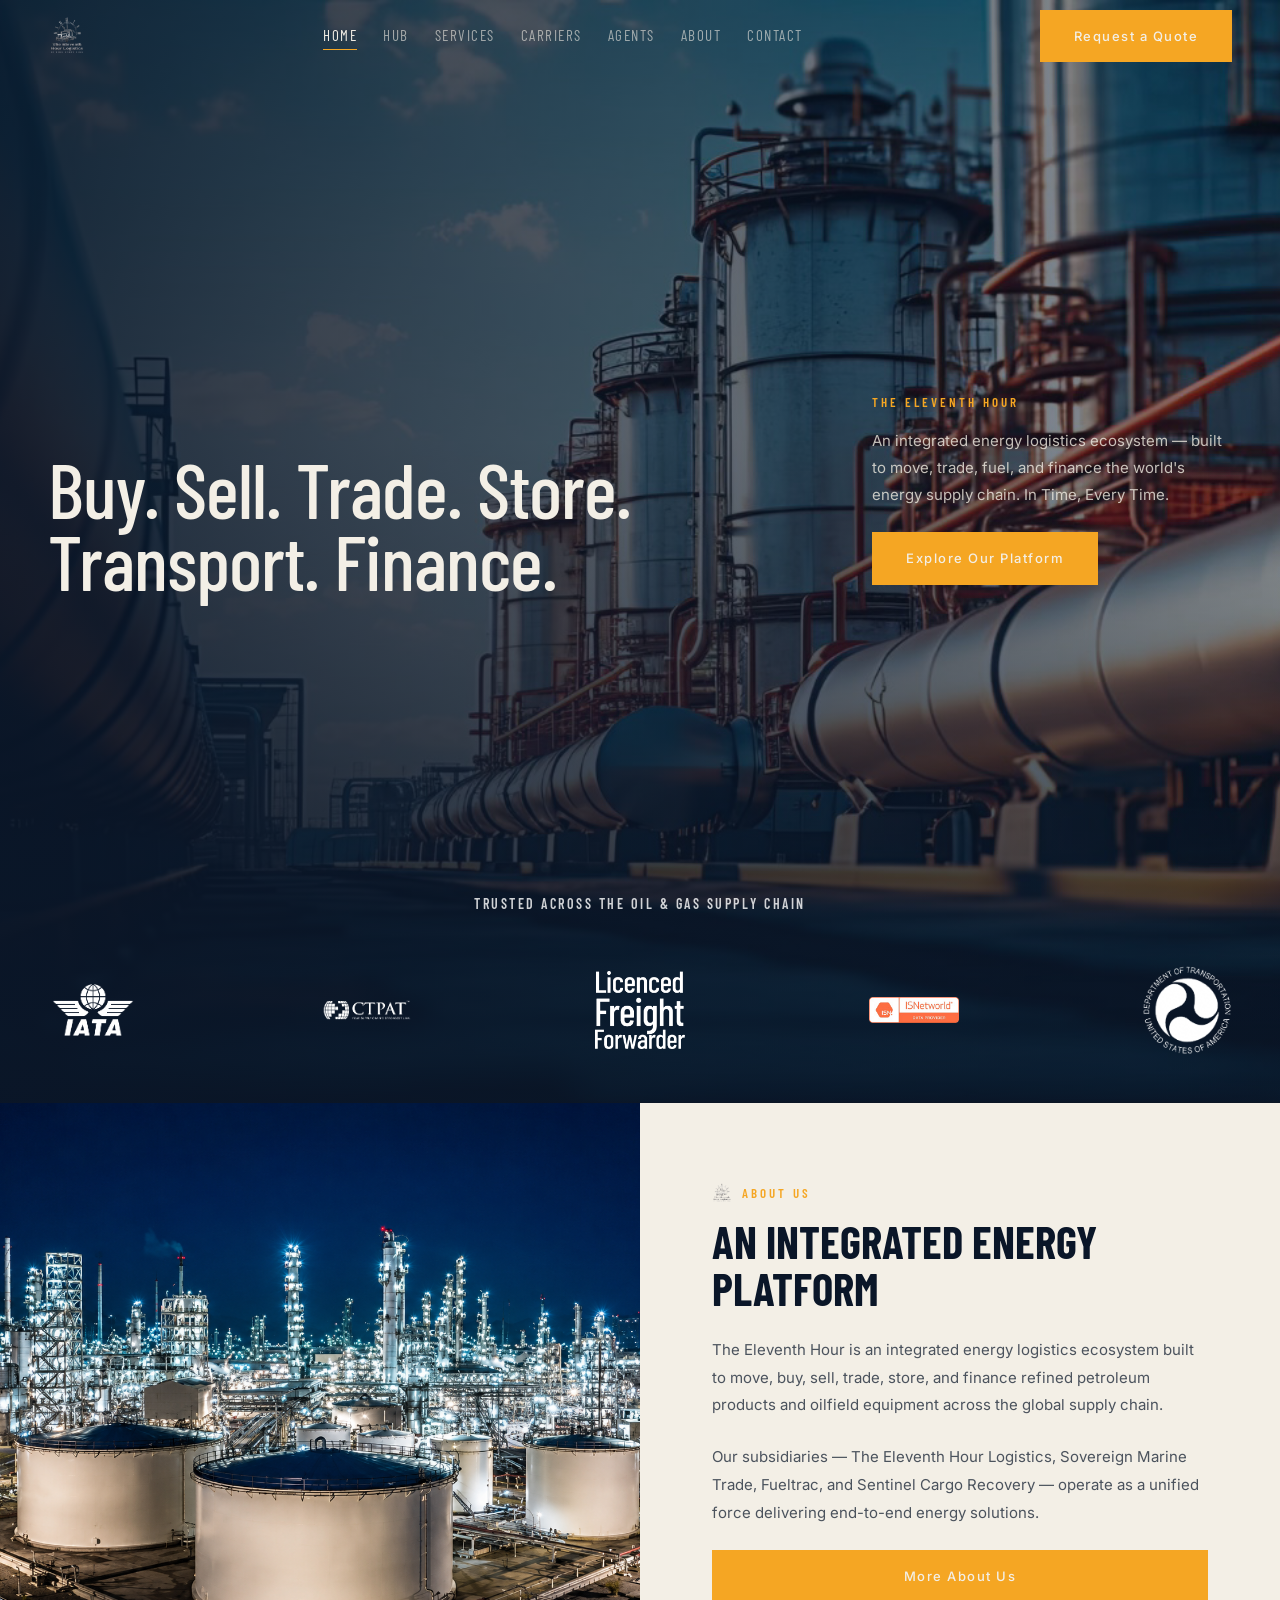
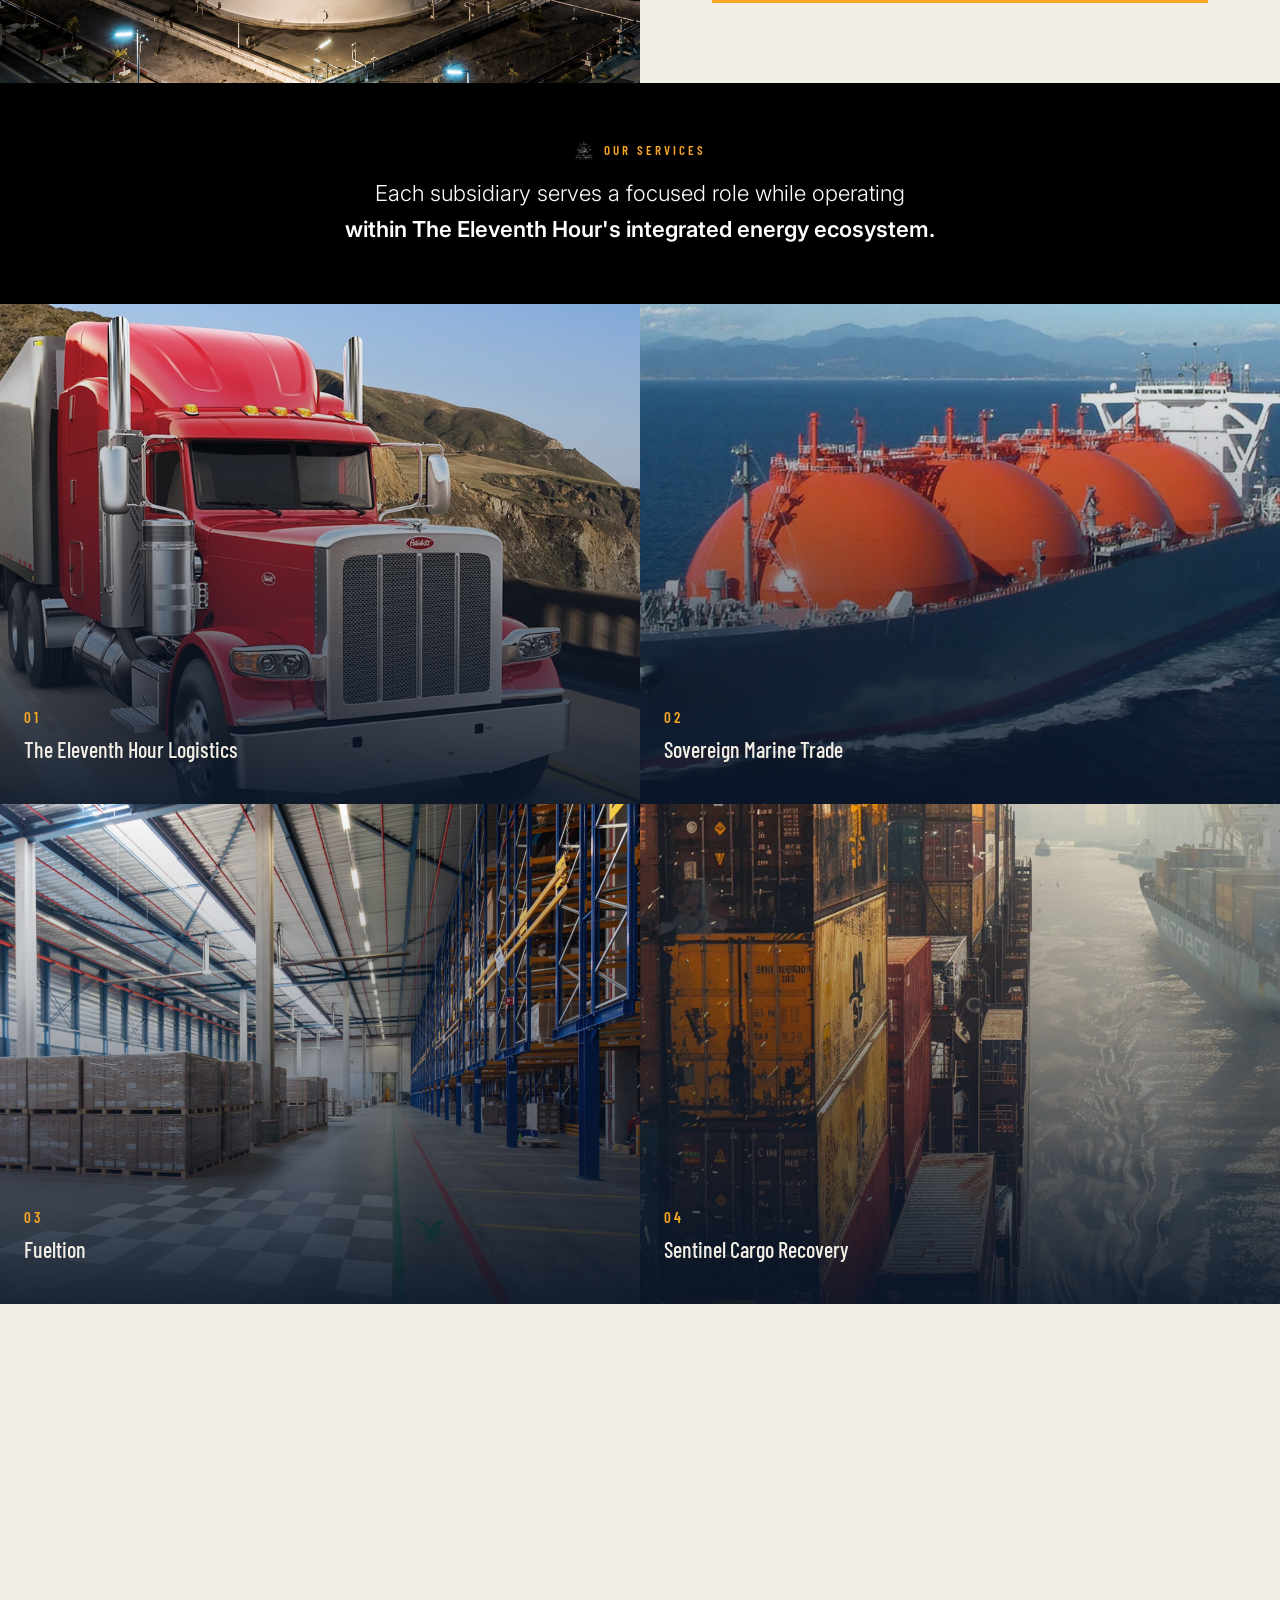
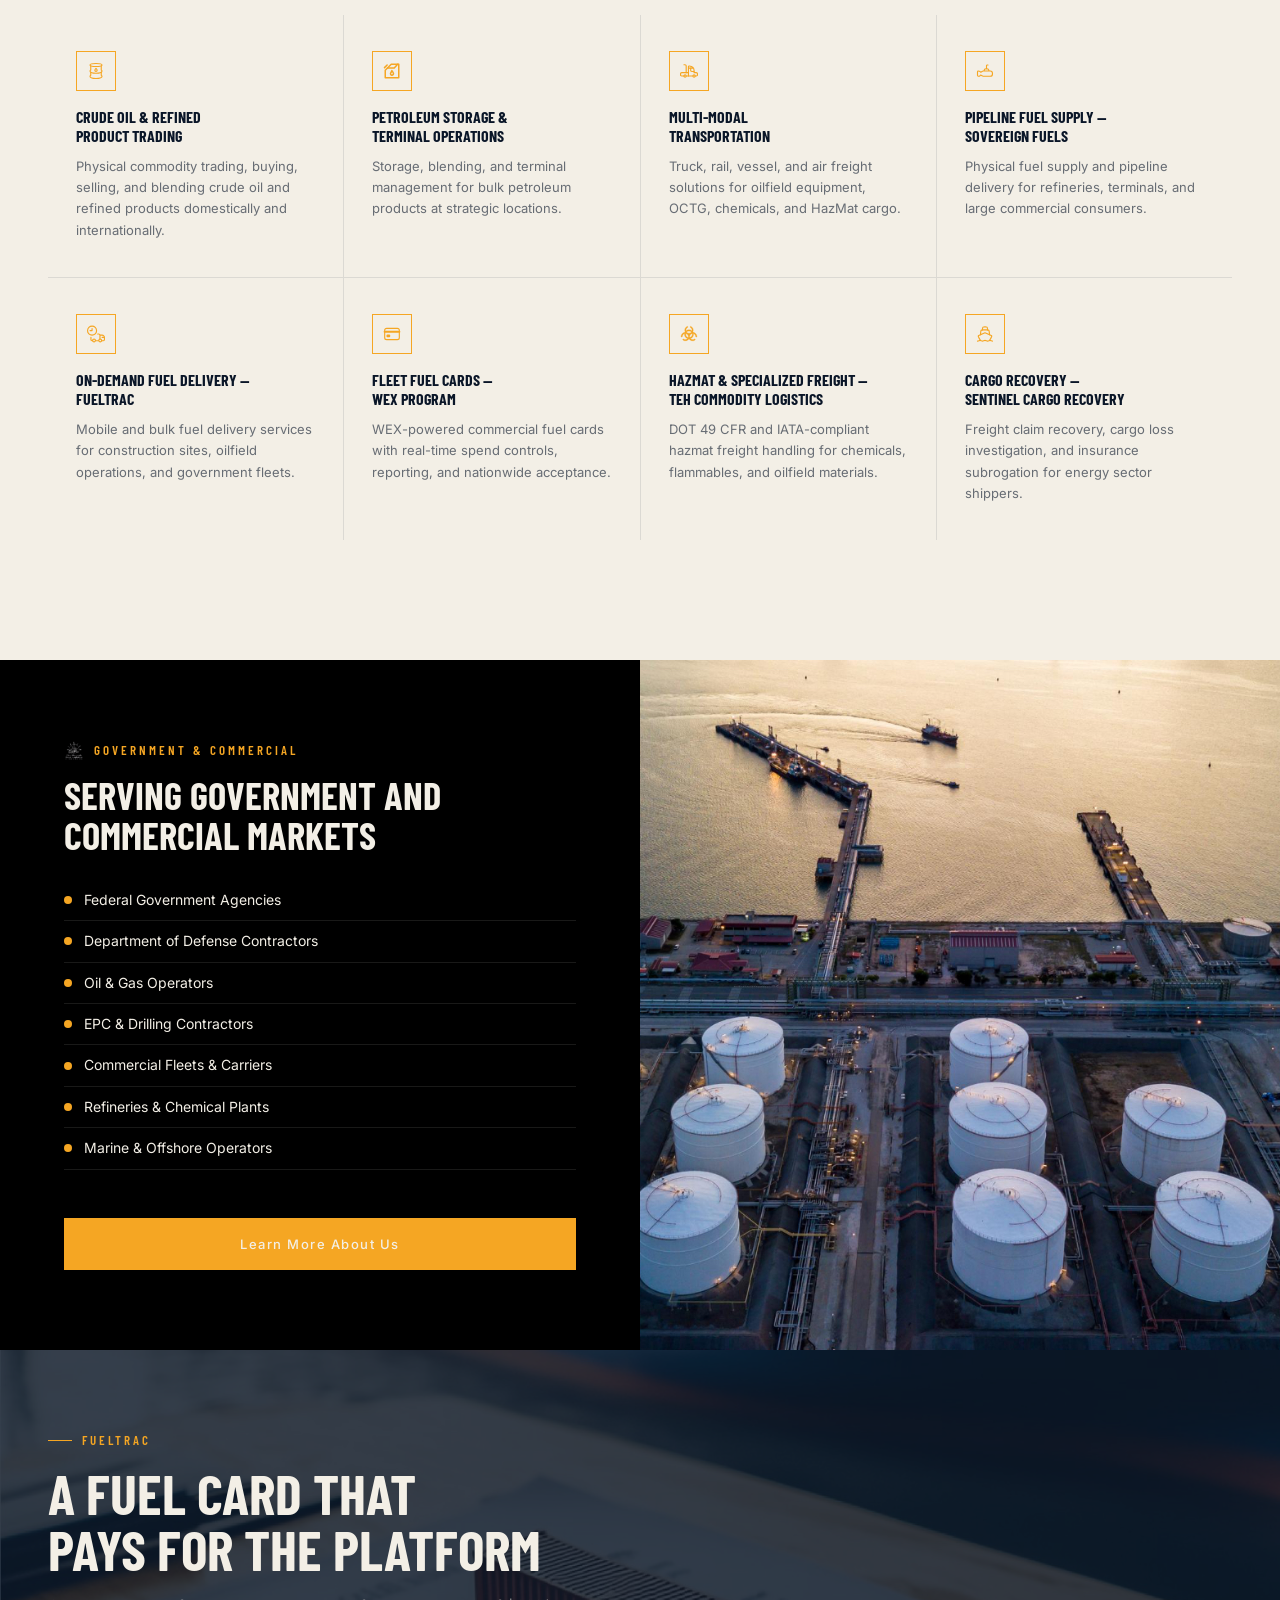
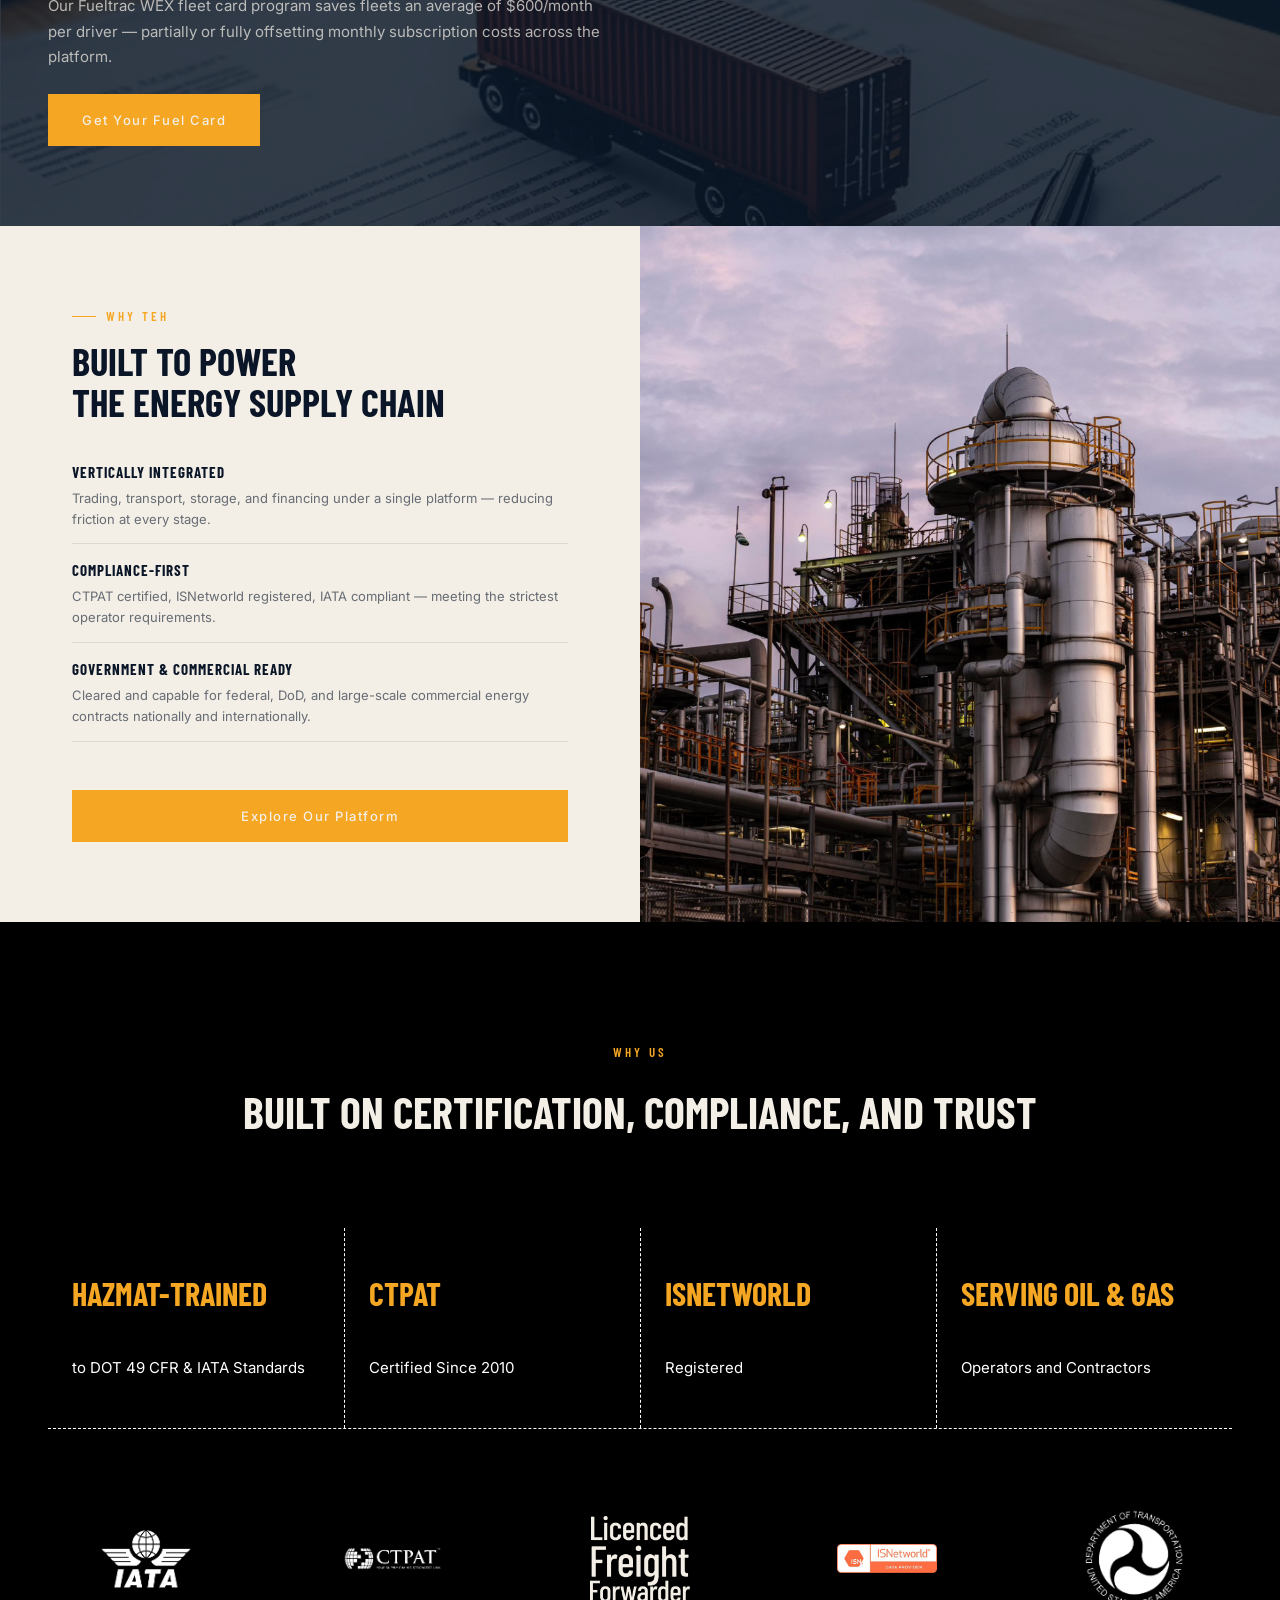
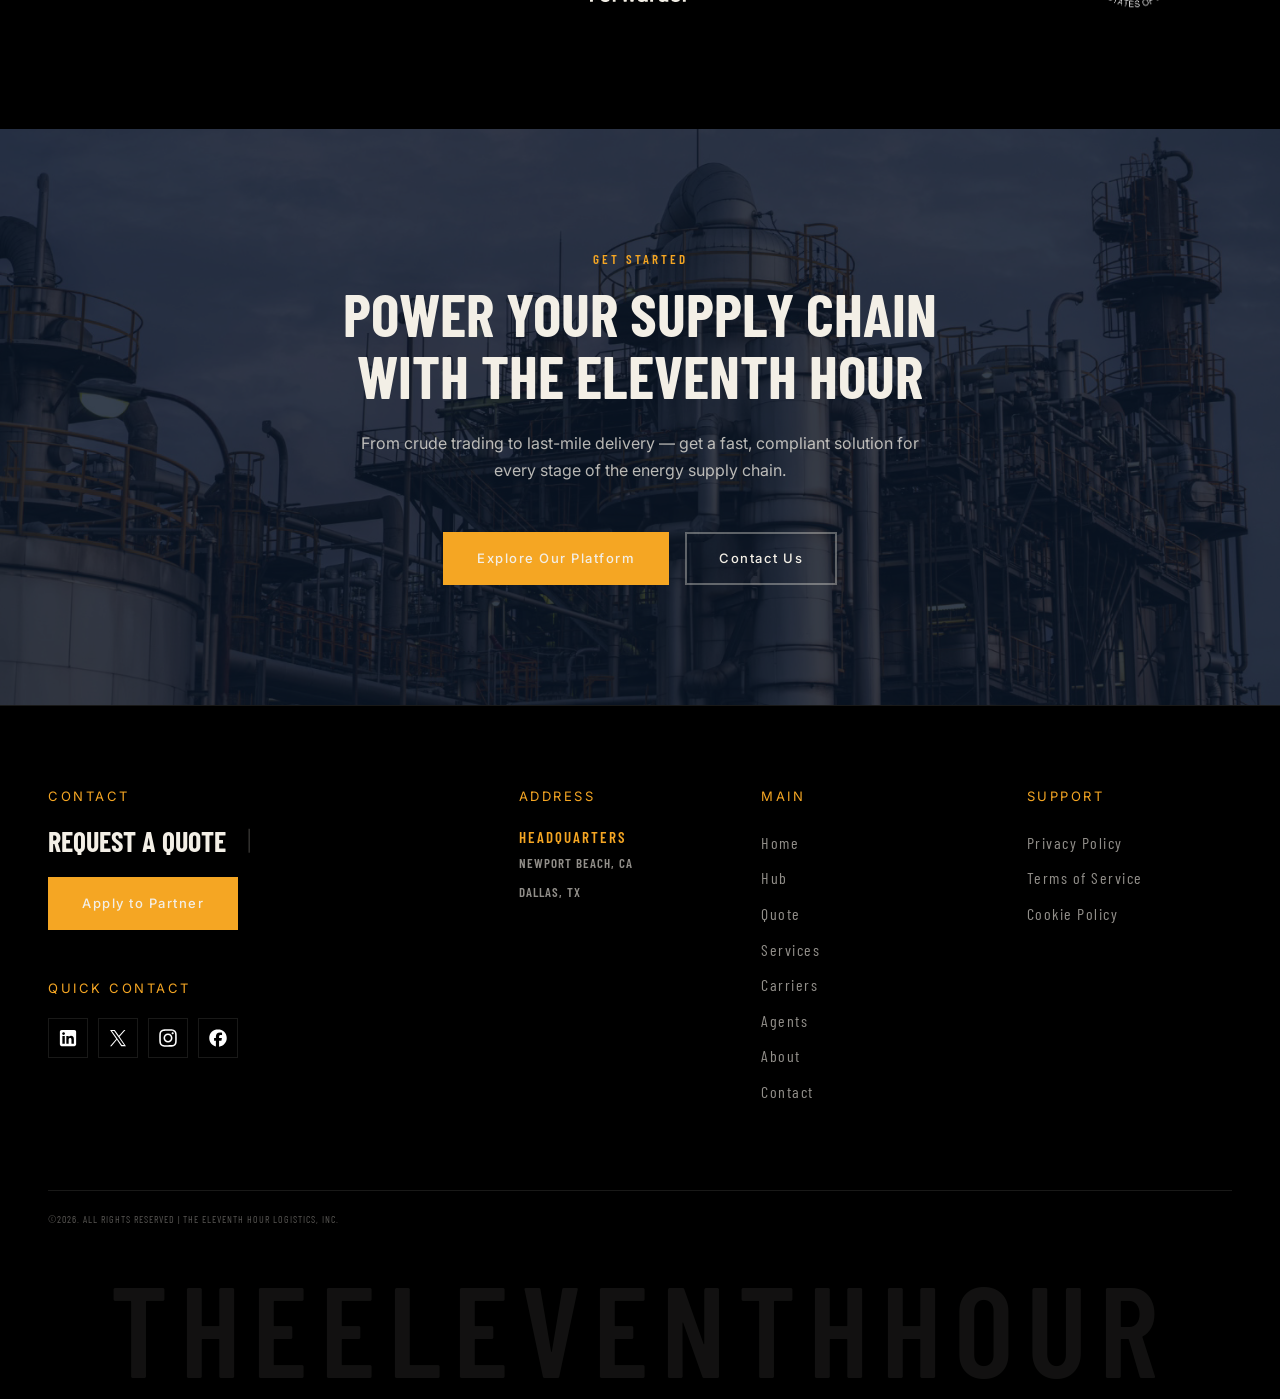
==== index.html @ dfa7b1bb "initial commit" ====
<!DOCTYPE html>
<html lang="en">

    <head>

        <meta charset="UTF-8" />
        <meta name="viewport" content="width=device-width, initial-scale=1.0" />
        <meta http-equiv="X-UA-Compatible" content="IE=edge" />

        <title>TEH Logistics | HazMat-Certified Freight Forwarding for Oil &amp; Gas | CTPAT Certified</title>

        <meta name="description" content="The Eleventh Hour Logistics — CTPAT-certified, ISNetworld-registered HazMat freight forwarder. Specializing in OCTG, pipe, chemicals, and oilfield equipment. Newport Beach, CA &amp; Dallas, TX. In Time, Every Time." />
        <meta name="keywords" content="hazmat freight forwarding, oil gas freight forwarder, CTPAT certified freight, OCTG logistics, ISNetworld registered freight, oilfield freight broker, petroleum freight logistics, chemical freight forwarding, HazMat carrier Texas, freight forwarder Newport Beach CA, oil gas logistics Dallas TX" />
        <meta name="author" content="The Eleventh Hour Logistics, Inc." />
        <meta name="robots" content="index, follow, max-snippet:-1, max-image-preview:large" />
        <link rel="canonical" href="https://www.tehlogistics.com/" />

        <meta property="og:type" content="website" />
        <meta property="og:url" content="https://www.tehlogistics.com/" />
        <meta property="og:title" content="TEH Logistics | HazMat-Certified Freight Forwarding for Oil &amp; Gas" />
        <meta property="og:description" content="CTPAT-certified, ISNetworld-registered freight forwarder for Oil &amp; Gas. OCTG, HazMat, chemicals, and oilfield equipment. In Time, Every Time." />
        <meta property="og:image" content="https://www.tehlogistics.com/assets/images/og-image.jpg" />
        <meta property="og:image:width" content="1200" />
        <meta property="og:image:height" content="630" />
        <meta property="og:site_name" content="The Eleventh Hour Logistics" />
        <meta property="og:locale" content="en_US" />

        <meta name="twitter:card" content="summary_large_image" />
        <meta name="twitter:site" content="@tehlogistics" />
        <meta name="twitter:title" content="TEH Logistics | HazMat-Certified Freight Forwarding for Oil &amp; Gas" />
        <meta name="twitter:description" content="CTPAT-certified freight forwarder for Oil &amp; Gas. OCTG, HazMat, chemicals, and oilfield equipment." />
        <meta name="twitter:image" content="https://www.tehlogistics.com/assets/images/og-image.jpg" />

        <script type="application/ld+json">
            {
                "@context": "https://schema.org",
                "@type": "FreightForwarder",
                "name": "The Eleventh Hour Logistics, Inc.",
                "alternateName": "TEH Logistics",
                "url": "https://www.tehlogistics.com",
                "logo": "https://www.tehlogistics.com/assets/images/logo.svg",
                "description": "CTPAT-certified, ISNetworld-registered HazMat freight forwarder specializing in OCTG, pipe, chemicals, and oilfield equipment for Oil and Gas operators.",
                "slogan": "In Time, Every Time",
                "foundingDate": "2010",
                "address": [{
                        "@type": "PostalAddress",
                        "addressLocality": "Newport Beach",
                        "addressRegion": "CA",
                        "addressCountry": "US",
                        "description": "Headquarters"
                    },
                    {
                        "@type": "PostalAddress",
                        "addressLocality": "Dallas",
                        "addressRegion": "TX",
                        "addressCountry": "US"
                    }
                ],
                "areaServed": "United States",
                "serviceType": [
                    "HazMat Freight Forwarding",
                    "OCTG Logistics",
                    "Oil and Gas Freight",
                    "Customs Clearance",
                    "Cargo Insurance",
                    "Warehousing and Distribution",
                    "GPS Tracked Carrier Network"
                ],
                "hasCredential": [
                    "CTPAT Certified",
                    "ISNetworld Registered",
                    "IATA Certified",
                    "Licensed Freight Forwarder",
                    "DOT 49 CFR Compliant"
                ],
                "sameAs": [
                    "https://www.linkedin.com/company/theeleventhhourlogistics",
                    "https://www.instagram.com/tehlogistics",
                    "https://www.facebook.com/tehlogistics"
                ]
            }
        </script>

        <link rel="preconnect" href="https://fonts.googleapis.com" />
        <link rel="preconnect" href="https://fonts.gstatic.com" crossorigin />
        <link href="https://fonts.googleapis.com/css2?family=Barlow+Condensed:ital,wght@0,300;0,400;0,500;0,600;0,700;0,800;0,900;1,700&family=Inter:wght@300;400;500;600&display=swap" rel="stylesheet" />

        <!-- ↓ Preserved from uploaded file: logo-teh.png -->
        <link rel="icon" type="image/png" href="assets/logo-teh.png" />
        <link rel="apple-touch-icon" href="assets/logo-teh.png" />

        <link rel="stylesheet" href="shared.css" />

        <style>

            /* ── LOADER (video variant) ─────────────────────── */
            .loader__video {
                width: 160px;
                height: auto;
                margin-bottom: 20px;
            }

            /* ── HP: HERO ───────────────────────────────────── */
            .hp-hero {
                position: relative;
                min-height: 100vh;
                display: flex;
                flex-direction: column;
                overflow: hidden;
                padding: 0 var(--teh-gutter);
            }

            .hp-hero__bg-img {
                position: absolute;
                inset: 0;
                z-index: 0;
                width: 100%;
                height: 100%;
                object-fit: cover;
            }

            .hp-hero__overlay {
                position: absolute;
                inset: 0;
                z-index: 1;
                background:
                    linear-gradient(to right, rgba(10,22,40,0.90) 0%, rgba(10,22,40,0.45) 100%),
                    linear-gradient(to top,   rgba(10,22,40,0.70) 0%, transparent 60%);
            }

            .hp-hero__content {
                position: relative;
                z-index: 2;
                flex: 1;
                display: flex;
                flex-direction: column;
                justify-content: space-between;
                padding-top: var(--teh-nav-h);
            }

            .hp-hero__body {
                display: flex;
                justify-content: space-between;
                align-items: flex-end;
                margin-top: 200px;
                padding: 120px 0 64px;
                gap: var(--sp-xl);
            }

            .hp-hero__left {
                flex: 1;
                max-width: 700px;
            }

            .hp-hero__heading {
                font-family: var(--teh-font-head);
                font-size: clamp(38px, 8vw, 78px);
                font-weight: 500;
                line-height: 0.93;
                letter-spacing: -1px;
                color: var(--teh-cream);
                margin: 0;
            }

            .hp-hero__right {
                max-width: 360px;
                flex-shrink: 0;
                padding-bottom: 12px;
            }

            .hp-hero__subtext {
                font-family: var(--teh-font-body);
                font-size: 15px;
                line-height: 1.8;
                color: rgba(243,239,230,0.78);
                margin-bottom: var(--sp-md);
            }

            /* Trust bar inside hero */
            .hp-trust {
                position: relative;
                max-width: 100%;
                z-index: 2;
                padding: 32px 0 48px;
                margin-top: 200px;
            }

            .hp-trust__label {
                font-family: var(--teh-font-head);
                font-size: 14px;
                font-weight: 600;
                letter-spacing: 2.5px;
                text-transform: uppercase;
                color: rgba(255, 255, 255, 0.807);
                margin-bottom: 50px;
                text-align: center;
            }

            .hp-trust__logos {
                display: flex;
                align-items: center;
                justify-content: space-between;
                gap: 48px;
                flex-wrap: wrap;
            }

            .hp-trust__logos img {
                height: auto;
                width: 90px;
                filter: brightness(0) invert(1);
            }

            .hp-trust__logos img.no-invert {
                filter: none;
            }

            /* ── HP: PLATFORM (split: img left | cream right) ─ */
            .hp-platform {
                display: grid;
                grid-template-columns: 1fr 1fr;
                min-height: 580px;
            }

            .hp-platform__img {
                position: relative;
                overflow: hidden;
            }

            .hp-platform__img img {
                width: 100%;
                height: 100%;
                object-fit: cover;
            }

            .hp-platform__body {
                background: var(--teh-cream);
                color: var(--teh-navy);
                padding: 80px 72px;
                display: flex;
                flex-direction: column;
                justify-content: center;
            }

            .hp-platform__heading {
                font-family: var(--teh-font-head);
                font-size: clamp(28px, 3.5vw, 48px);
                font-weight: 700;
                text-transform: uppercase;
                line-height: 1.05;
                color: var(--teh-navy);
                margin-bottom: var(--sp-md);
            }

            .hp-platform__text {
                font-family: var(--teh-font-body);
                font-size: 15px;
                line-height: 1.85;
                color: rgba(10,22,40,0.72);
                margin-bottom: var(--sp-md);
            }

            /* ── HP: TAGLINE BAND ──────────────────────────── */
            .hp-tagline {
                background: black;
                padding: 56px var(--teh-gutter);
                text-align: center;
                border-top: 1px solid rgba(10,22,40,0.10);
            }

            .hp-tagline__text {
                font-family: var(--teh-font-body);
                font-size: clamp(16px, 2vw, 22px);
                font-weight: 300;
                color: white;
                max-width: 780px;
                margin: 0 auto;
                line-height: 1.65;
            }

            .hp-tagline__text strong { font-weight: 600; }

            /* ── HP: SUBSIDIARIES GRID ─────────────────────── */
            .hp-subs {
                display: grid;
                grid-template-columns: repeat(2, 1fr);
            }

            .hp-sub-card {
                position: relative;
                overflow: hidden;
                cursor: default;
                height: 500px;
            }

            .hp-sub-card img {
                width: 100%;
                height: 100%;
                object-fit: cover;
                transition: transform 0.5s var(--ease);
            }

            .hp-sub-card:hover img { transform: scale(1.05); }

            .hp-sub-card__overlay {
                position: absolute;
                inset: 0;
                background: linear-gradient(to top, rgba(10,22,40,0.92) 0%, rgba(10,22,40,0.30) 60%, transparent 100%);
                transition: background 0.3s;
            }

            .hp-sub-card:hover .hp-sub-card__overlay {
                background: linear-gradient(to top, rgba(10,22,40,0.95) 0%, rgba(10,22,40,0.50) 70%, rgba(10,22,40,0.10) 100%);
            }

            /* Amber left-border accent on hover */
            .hp-sub-card::before {
                content: '';
                position: absolute;
                left: 0; top: 0; bottom: 0;
                width: 3px;
                background: var(--teh-amber);
                transform: scaleY(0);
                transform-origin: bottom;
                transition: transform 0.32s var(--ease);
                z-index: 3;
            }

            .hp-sub-card:hover::before { transform: scaleY(1); }

            .hp-sub-card__body {
                position: absolute;
                bottom: 0; left: 0; right: 0;
                padding: 28px 24px 32px;
                z-index: 2;
            }

            .hp-sub-card__label {
                font-family: var(--teh-font-head);
                font-size: 15px;
                font-weight: 600;
                letter-spacing: 2.5px;
                text-transform: uppercase;
                color: var(--teh-amber);
                margin-bottom: 8px;
            }

            .hp-sub-card__name {
                font-family: var(--teh-font-head);
                font-size: clamp(17px, 1.8vw, 22px);
                font-weight: 500;
                color: var(--teh-cream);
                line-height: 1.1;
                margin-bottom: 10px;
            }

            .hp-sub-card__desc {
                font-family: var(--teh-font-body);
                font-size: 12px;
                color: rgba(243,239,230,0.68);
                line-height: 1.6;
                max-height: 0;
                overflow: hidden;
                transition: max-height 0.35s var(--ease), opacity 0.3s;
                opacity: 0;
            }

            .hp-sub-card:hover .hp-sub-card__desc {
                max-height: 80px;
                opacity: 1;
            }

            /* ── HP: END-TO-END SOLUTIONS ──────────────────── */
            .hp-solutions {
                background: var(--teh-cream);
                padding: var(--sp-2xl) var(--teh-gutter);
            }

            .hp-solutions__header {
                text-align: center;
                margin-bottom: var(--sp-xl);
            }

            .hp-solutions__heading {
                font-family: var(--teh-font-head);
                font-size: clamp(28px, 4vw, 48px);
                font-weight: 700;
                text-transform: uppercase;
                color: var(--teh-navy);
            }

            .hp-solutions__grid {
                display: grid;
                grid-template-columns: repeat(4, 1fr);
                gap: 1px;
                background: rgba(10,22,40,0.10);
                max-width: var(--teh-max-w);
                margin: 0 auto;
            }

            .hp-sol-item {
                background: var(--teh-cream);
                padding: 36px 28px;
                transition: background 0.25s;
            }

            .hp-sol-item:hover { background: var(--teh-navy); }

            .hp-sol-item__icon {
                width: 40px;
                height: 40px;
                border: 1.5px solid var(--teh-amber);
                display: flex;
                align-items: center;
                justify-content: center;
                margin-bottom: 16px;
                transition: background 0.25s;
            }

            .hp-sol-item__icon svg {
                width: 18px;
                height: 18px;
                stroke: var(--teh-amber);
                fill: none;
                stroke-width: 1.5;
                stroke-linecap: round;
                stroke-linejoin: round;
                transition: stroke 0.25s;
            }

            .hp-sol-item:hover .hp-sol-item__icon svg { stroke: var(--teh-navy); }

            .hp-sol-item__title {
                font-family: var(--teh-font-head);
                font-size: 16px;
                font-weight: 700;
                text-transform: uppercase;
                color: var(--teh-navy);
                line-height: 1.2;
                margin-bottom: 10px;
                transition: color 0.25s;
            }

            .hp-sol-item:hover .hp-sol-item__title { color: var(--teh-cream); }

            .hp-sol-item__desc {
                font-family: var(--teh-font-body);
                font-size: 13px;
                color: rgba(10,22,40,0.60);
                line-height: 1.65;
                transition: color 0.25s;
            }

            .hp-sol-item:hover .hp-sol-item__desc { color: rgba(243,239,230,0.65); }

            /* ── HP: MARKETS (dark left | img right) ────────── */
            .hp-markets {
                display: grid;
                grid-template-columns: 1fr 1fr;
                min-height: 560px;
            }

            .hp-markets__body {
                background: black;
                padding: 80px 64px;
                display: flex;
                flex-direction: column;
                justify-content: center;
            }

            .hp-markets__heading {
                font-family: var(--teh-font-head);
                font-size: clamp(28px, 3vw, 44px);
                font-weight: 700;
                text-transform: uppercase;
                color: var(--teh-cream);
                line-height: 1.05;
                margin-bottom: var(--sp-md);
            }

            .hp-markets__list {
                margin: 0 0 var(--sp-lg);
                padding: 0;
                list-style: none;
            }

            .hp-markets__list li {
                position: relative;
                padding: 9px 0 9px 20px;
                font-family: var(--teh-font-body);
                font-size: 14px;
                color: var(--teh-text-on-dark);
                border-bottom: 1px solid var(--teh-border-dark);
            }

            .hp-markets__list li::before {
                content: '';
                position: absolute;
                left: 0;
                top: 50%;
                transform: translateY(-50%);
                width: 8px;
                height: 8px;
                border-radius: 50%;
                background: var(--teh-amber);
            }

            .hp-markets__img {
                position: relative;
                overflow: hidden;
            }

            .hp-markets__img img {
                width: 100%;
                height: 100%;
                object-fit: cover;
            }

            /* ── HP: FUEL CARD CTA BAND ────────────────────── */
            .hp-fuelcard {
                position: relative;
                min-height: 340px;
                overflow: hidden;
                display: flex;
                align-items: center;
            }

            .hp-fuelcard__bg {
                position: absolute;
                inset: 0;
            }

            .hp-fuelcard__bg img {
                width: 100%;
                height: 100%;
                object-fit: cover;
            }

            .hp-fuelcard__overlay {
                position: absolute;
                inset: 0;
                background: rgba(10,22,40,0.82);
            }

            .hp-fuelcard__content {
                position: relative;
                z-index: 2;
                padding: var(--sp-xl) var(--teh-gutter);
                max-width: 760px;
            }

            .hp-fuelcard__heading {
                font-family: var(--teh-font-head);
                font-size: clamp(28px, 4.5vw, 56px);
                font-weight: 700;
                text-transform: uppercase;
                color: var(--teh-cream);
                line-height: 1.0;
                margin-bottom: var(--sp-sm);
            }

            .hp-fuelcard__sub {
                font-family: var(--teh-font-body);
                font-size: 15px;
                color: rgba(243,239,230,0.72);
                line-height: 1.7;
                max-width: 560px;
                margin-bottom: var(--sp-md);
            }

            /* ── HP: BUILT TO POWER (cream left | img right) ─ */
            .hp-power {
                display: grid;
                grid-template-columns: 1fr 1fr;
                min-height: 560px;
            }

            .hp-power__body {
                background: var(--teh-cream);
                padding: 80px 72px;
                display: flex;
                flex-direction: column;
                justify-content: center;
            }

            .hp-power__heading {
                font-family: var(--teh-font-head);
                font-size: clamp(26px, 3vw, 44px);
                font-weight: 700;
                text-transform: uppercase;
                color: var(--teh-navy);
                line-height: 1.05;
                margin-bottom: var(--sp-md);
            }

            .hp-power__features {
                list-style: none;
                padding: 0;
                margin: 0 0 var(--sp-lg);
            }

            .hp-power__features li {
                padding: 14px 0;
                border-bottom: 1px solid rgba(10,22,40,0.10);
            }

            .hp-power__feat-title {
                font-family: var(--teh-font-head);
                font-size: 15px;
                font-weight: 700;
                text-transform: uppercase;
                letter-spacing: 1px;
                color: var(--teh-navy);
                margin-bottom: 4px;
            }

            .hp-power__feat-desc {
                font-family: var(--teh-font-body);
                font-size: 13px;
                color: rgba(10,22,40,0.60);
                line-height: 1.6;
            }

            .hp-power__img {
                position: relative;
                overflow: hidden;
            }

            .hp-power__img img {
                width: 100%;
                height: 100%;
                object-fit: cover;
            }

            /* ── HP: WHY US ────────────────────────────────── */
            .hp-why {
                background: black;
                padding: var(--sp-2xl) var(--teh-gutter);
                text-align: center;
                max-width: 100%;
            }

            .hp-why__inner {
                max-width: var(--teh-max-w);
                margin: 0 auto;
            }

            .hp-why__heading {
                font-family: var(--teh-font-head);
                font-size: clamp(28px, 4vw, 44px);
                font-weight: 700;
                text-transform: uppercase;
                color: var(--teh-cream);
                margin-bottom: var(--sp-xl);
            }

            .hp-why__pillars {
                display: grid;
                grid-template-columns: repeat(4, 1fr);
                border-bottom: 1px dashed white;
                margin-bottom: var(--sp-xl);
            }

            .hp-why__pillar {
                padding: var(--sp-lg) var(--sp-md);
                border-left: 1px dashed white;
                display: flex;
                flex-direction: column;
                justify-content: space-between;
                min-height: 200px;
                text-align: left;
            }

            .hp-why__pillar:first-child { border-left: none; }

            .hp-why__pillar-head {
                font-family: var(--teh-font-head);
                font-size: clamp(22px, 2.5vw, 32px);
                font-weight: 700;
                text-transform: uppercase;
                color: var(--teh-amber);
                line-height: 1.1;
            }

            .hp-why__pillar-sub {
                font-family: var(--teh-font-body);
                font-size: 15px;
                color: white;
                line-height: 1.6;
            }

            /* ── HP: GET STARTED CTA ───────────────────────── */
            .hp-cta {
                position: relative;
                min-height: 480px;
                display: flex;
                align-items: center;
                justify-content: center;
                overflow: hidden;
                padding: var(--sp-2xl) var(--teh-gutter);
            }

            .hp-cta__overlay {
                position: absolute;
                inset: 0;
                z-index: 1;
                background: rgba(10,22,40,0.82);
            }

            .hp-cta__content {
                position: relative;
                z-index: 2;
                max-width: 760px;
                text-align: center;
            }

            .hp-cta__heading {
                font-family: var(--teh-font-head);
                font-size: clamp(28px, 5vw, 60px);
                font-weight: 700;
                text-transform: uppercase;
                color: var(--teh-cream);
                line-height: 1.02;
                margin-bottom: var(--sp-md);
            }

            .hp-cta__desc {
                font-family: var(--teh-font-body);
                font-size: 16px;
                line-height: 1.7;
                color: rgba(243,239,230,0.75);
                max-width: 600px;
                margin: 0 auto var(--sp-lg);
            }

            .hp-cta__btns {
                display: flex;
                gap: 16px;
                justify-content: center;
                flex-wrap: wrap;
            }

            /* ── HP: RESPONSIVE ────────────────────────────── */
            @media (max-width: 1100px) {
                .hp-subs             { grid-template-columns: repeat(2, 1fr); }
                .hp-solutions__grid  { grid-template-columns: repeat(2, 1fr); }
            }

            @media (max-width: 900px) {
                .hp-hero__body       { flex-direction: column; align-items: flex-start; gap: 80px; padding-top: 80px; }
                .hp-hero__right      { max-width: 100%; }
                .hp-platform         { grid-template-columns: 1fr; }
                .hp-platform__img    { min-height: 320px; }
                .hp-markets          { grid-template-columns: 1fr; }
                .hp-markets__img     { min-height: 320px; }
                .hp-power            { grid-template-columns: 1fr; }
                .hp-power__img       { min-height: 320px; order: -1; }
                .hp-why__pillars     { grid-template-columns: repeat(2, 1fr); }
                .hp-why__pillar      { border-left: none; border-top: 1px dashed rgba(255,255,255,0.20); }
            }

            @media (max-width: 600px) {
                .hp-subs             { 
                    grid-template-columns: 1fr; 
                    min-height: auto; 
                }
                .hp-sub-card         { min-height: 280px; }
                .hp-solutions__grid  { grid-template-columns: 1fr; }
                .hp-why__pillars     { grid-template-columns: 1fr; }
                .hp-platform__body   { padding: var(--sp-xl) var(--teh-gutter-s); }
                .hp-markets__body    { padding: var(--sp-xl) var(--teh-gutter-s); }
                .hp-power__body      { padding: var(--sp-xl) var(--teh-gutter-s); }
                .hp-trust__logos     { gap: 24px; }
                .hp-trust__logos img { width: 70px; }
            }
        </style>

    </head>

    <body>

        <!-- ── LOADER (video variant — preserved from uploaded file) ── -->
        <div id="loader" class="loader">
            <video id="loaderVideo" class="loader__video" autoplay muted playsinline>
                <source src="assets/logo-animation.mp4" type="video/mp4">
            </video>
            <p class="loader__text">The Eleventh Hour</p>
        </div>

        <!-- NAV — logo preserved as logo-teh.png -->
        <nav class="nav" id="mainNav" role="navigation" aria-label="Main navigation">

            <a class="nav-logo" href="index.html" aria-label="The Eleventh Hour Logistics — Home">
                <img src="assets/logo-teh.png" alt="The Eleventh Hour Logistics" class="nav-logo__img" />
            </a>

            <ul class="nav-links" role="menubar">
                <li><a class="nav-link nav-link--active" href="index.html" role="menuitem">Home</a></li>
                <li><a class="nav-link" href="hub.html" role="menuitem">Hub</a></li>
                <li><a class="nav-link" href="services.html" role="menuitem">Services</a></li>
                <li><a class="nav-link" href="carriers.html" role="menuitem">Carriers</a></li>
                <li><a class="nav-link" href="agents.html" role="menuitem">Agents</a></li>
                <li><a class="nav-link" href="about.html" role="menuitem">About</a></li>
                <li><a class="nav-link" href="contact.html" role="menuitem">Contact</a></li>
            </ul>

            <div class="nav-right">
                <a class="teh-btn teh-btn--primary" href="quote.html">Request a Quote</a>
                <button class="nav-hamburger" id="navHamburger" aria-label="Open navigation menu" aria-expanded="false" aria-controls="mobMenu">
                    <span class="nav-hamburger__bar"></span>
                    <span class="nav-hamburger__bar"></span>
                    <span class="nav-hamburger__bar"></span>
                </button>
            </div>

        </nav>

        <div class="mob-menu" id="mobMenu" role="dialog" aria-modal="true" aria-label="Mobile navigation">
            <a class="mob-link mob-link--active" href="index.html" onclick="TEH.closeMenu()">Home</a>
            <a class="mob-link" href="hub.html" onclick="TEH.closeMenu()">Hub</a>
            <a class="mob-link" href="services.html" onclick="TEH.closeMenu()">Services</a>
            <a class="mob-link" href="carriers.html" onclick="TEH.closeMenu()">Carriers</a>
            <a class="mob-link" href="agents.html" onclick="TEH.closeMenu()">Agents</a>
            <a class="mob-link" href="about.html" onclick="TEH.closeMenu()">About</a>
            <a class="mob-link" href="contact.html" onclick="TEH.closeMenu()">Contact</a>
            <div class="mob-menu__cta">
                <a class="teh-btn teh-btn--primary" href="quote.html" onclick="TEH.closeMenu()" style="justify-content:center;">Request a Quote</a>
                <a class="teh-btn teh-btn--secondary" href="agents.html" onclick="TEH.closeMenu()" style="justify-content:center;">Apply to Partner</a>
            </div>
        </div>


        <main id="mainContent">

            <!-- ══════════════════════════════════════════
                1. HERO
            ══════════════════════════════════════════ -->
            <section class="hp-hero" aria-labelledby="heroHeading">

                <img src="assets/images/hero-bg.png" alt="Oil refinery and tanker truck operations" class="hp-hero__bg-img" />
                <div class="hp-hero__overlay" aria-hidden="true"></div>

                <div class="hp-hero__content">

                    <div class="hp-hero__body">

                        <div class="hp-hero__left teh-reveal">
                            <h1 class="hp-hero__heading" id="heroHeading">
                                Buy.
                                Sell.
                                Trade.
                                Store.<br>
                                Transport.
                                Finance.
                            </h1>
                        </div>

                        <div class="hp-hero__right teh-reveal teh-reveal--delay-2">
                            <p class="teh-eyebrow">The Eleventh Hour</p>
                            <p class="hp-hero__subtext">
                                An integrated energy logistics ecosystem — built to move, trade, fuel, and finance the world's energy supply chain. In Time, Every Time.
                            </p>
                            <a class="teh-btn teh-btn--primary" href="quote.html">Explore Our Platform</a>
                        </div>

                    </div>

                    <div class="hp-trust teh-reveal teh-reveal--delay-3" role="complementary" aria-label="Industry certifications">
                        <p class="hp-trust__label">Trusted Across the Oil &amp; Gas Supply Chain</p>
                        <div class="hp-trust__logos">
                            <img src="assets/images/trust1.png" alt="IATA" />
                            <img src="assets/images/trust2.png" alt="CTPAT Certified" />
                            <img src="assets/images/trust3.png" alt="Licensed Freight Forwarder" />
                            <img src="assets/images/trust4.png" class="no-invert"alt="ISNetworld" />
                            <img src="assets/images/trust5.png" alt="US DOT" />
                        </div>
                    </div>

                </div>
            </section>


            <!-- ══════════════════════════════════════════
                2. INTEGRATED ENERGY PLATFORM
            ══════════════════════════════════════════ -->
            <section class="hp-platform" aria-labelledby="platformHeading">

                <div class="hp-platform__img">
                    <img src="assets/images/integrated.png" alt="Oil storage tanks and industrial facility" loading="lazy" />
                </div>

                <div class="hp-platform__body teh-reveal">
                    <p class="teh-eyebrow">
                         <img src="assets/logo-teh.png" style="width: 20px; height: 20px;" class="teh-eyebrow--line">
                         About Us
                    </p>
                    <h2 class="hp-platform__heading" id="platformHeading">
                        An Integrated Energy Platform
                    </h2>
                    <p class="hp-platform__text">
                        The Eleventh Hour is an integrated energy logistics ecosystem built to move, buy, sell, trade, store, and finance refined petroleum products and oilfield equipment across the global supply chain.
                    </p>
                    <p class="hp-platform__text">
                        Our subsidiaries — The Eleventh Hour Logistics, Sovereign Marine Trade, Fueltrac, and Sentinel Cargo Recovery — operate as a unified force delivering end-to-end energy solutions.
                    </p>
                    <a class="teh-btn teh-btn--primary" href="about.html">More About Us</a>
                </div>

            </section>


            <!-- ══════════════════════════════════════════
                3. TAGLINE BAND
            ══════════════════════════════════════════ -->
            <div class="hp-tagline">
                <p class="teh-eyebrow" style="justify-content: center;">
                         <img src="assets/logo-teh.png" style="width: 20px; height: 20px;" class="teh-eyebrow--line">
                         Our Services
                    </p>
                <p class="hp-tagline__text teh-reveal">
                    Each subsidiary serves a focused role while operating<br>
                    <strong>within The Eleventh Hour's integrated energy ecosystem.</strong>
                </p>
            </div>


            <!-- ══════════════════════════════════════════
                4. SUBSIDIARIES GRID
            ══════════════════════════════════════════ -->
            <section class="hp-subs" aria-label="Our subsidiaries" role="list">

                <article class="hp-sub-card" role="listitem">
                    <img src="assets/images/partner-bg.png" alt="The Eleventh Hour Logistics" loading="lazy" />
                    <div class="hp-sub-card__overlay" aria-hidden="true"></div>
                    <div class="hp-sub-card__body">
                        <p class="hp-sub-card__label">01</p>
                        <h3 class="hp-sub-card__name">The Eleventh Hour Logistics</h3>
                        <p class="hp-sub-card__desc">HazMat, heavy equipment, and cold-chain freight forwarding for high compliance industires.</p>
                    </div>
                </article>

                <article class="hp-sub-card" role="listitem">
                    <img src="assets/images/sub-2.png" alt="Sovereign Marine Trade" loading="lazy" />
                    <div class="hp-sub-card__overlay" aria-hidden="true"></div>
                    <div class="hp-sub-card__body">
                        <p class="hp-sub-card__label">02</p>
                        <h3 class="hp-sub-card__name">Sovereign Marine Trade</h3>
                        <p class="hp-sub-card__desc">Physical marine fuel trading and supply for domestic and international vessels.</p>
                    </div>
                </article>

                <article class="hp-sub-card" role="listitem">
                    <img src="assets/images/service5.png" alt="Fueltrac" loading="lazy" />
                    <div class="hp-sub-card__overlay" aria-hidden="true"></div>
                    <div class="hp-sub-card__body">
                        <p class="hp-sub-card__label">03</p>
                        <h3 class="hp-sub-card__name">Fueltion</h3>
                        <p class="hp-sub-card__desc">On-demand fuel delivery to commercial fleets, construction sites, and gas stations.</p>
                    </div>
                </article>

                <article class="hp-sub-card" role="listitem">
                    <img src="assets/images/service1.png" alt="Sentinel Cargo Recovery" loading="lazy" />
                    <div class="hp-sub-card__overlay" aria-hidden="true"></div>
                    <div class="hp-sub-card__body">
                        <p class="hp-sub-card__label">04</p>
                        <h3 class="hp-sub-card__name">Sentinel Cargo Recovery</h3>
                        <p class="hp-sub-card__desc">Freight claims, cargo recovery, and cargo security services.</p>
                    </div>
                </article>

            </section>


            <!-- ══════════════════════════════════════════
                5. END-TO-END SOLUTIONS
            ══════════════════════════════════════════ -->
            <section class="hp-solutions" aria-labelledby="solutionsHeading">

                <div class="hp-solutions__header teh-reveal">
                    <p class="teh-eyebrow" style="justify-content:center;">
                        <img src="assets/logo-teh.png" style="width: 20px; height: 20px;" class="teh-eyebrow--line">
                        What We Do</p>
                    <h2 class="hp-solutions__heading" id="solutionsHeading">End-to-End Energy Solutions</h2>
                </div>

                <div class="hp-solutions__grid teh-reveal teh-reveal--delay-1" role="list">

                    <div class="hp-sol-item" role="listitem">
                        <div class="hp-sol-item__icon" aria-hidden="true">
                            <svg xmlns="http://www.w3.org/2000/svg" width="72" height="72" viewBox="0 0 72 72" fill="none">
                            <path d="M36 18C49.2548 18 60 15.3137 60 12C60 8.68629 49.2548 6 36 6C22.7452 6 12 8.68629 12 12C12 15.3137 22.7452 18 36 18Z" stroke="#F5A623" stroke-width="4.5"/>
                            <path d="M36 37.5C37.1935 37.5 38.3381 37.0259 39.182 36.182C40.0259 35.3381 40.5 34.1935 40.5 33C40.5 30 36 25.5 36 25.5C36 25.5 31.5 30 31.5 33C31.5 34.1935 31.9741 35.3381 32.818 36.182C33.6619 37.0259 34.8065 37.5 36 37.5Z" stroke="#F5A623" stroke-width="4.5" stroke-linecap="round" stroke-linejoin="round"/>
                            <path d="M57 15V31.641C58.911 32.931 60 34.419 60 36C60 40.971 49.254 45 36 45C22.746 45 12 40.971 12 36C12 34.419 13.089 32.931 15 31.641V15" stroke="#F5A623" stroke-width="4.5" stroke-linecap="round" stroke-linejoin="round"/>
                            <path d="M57 40.5V52.641C58.911 53.931 60 55.419 60 57C60 61.971 49.254 66 36 66C22.746 66 12 61.971 12 57C12 55.419 13.089 53.931 15 52.641V40.5" stroke="#F5A623" stroke-width="4.5" stroke-linecap="round" stroke-linejoin="round"/>
                            </svg>
                        </div>
                        <h3 class="hp-sol-item__title">Crude Oil &amp; Refined<br>Product Trading</h3>
                        <p class="hp-sol-item__desc">Physical commodity trading, buying, selling, and blending crude oil and refined products domestically and internationally.</p>
                    </div>

                    <div class="hp-sol-item" role="listitem">
                        <div class="hp-sol-item__icon" aria-hidden="true">
                            <svg xmlns="http://www.w3.org/2000/svg" width="72" height="72" viewBox="0 0 72 72" fill="none">
                            <path d="M63 63V9H58.5L45 24H18L9 33V63H63Z" stroke="#F5A623" stroke-width="6" stroke-linejoin="round"/>
                            <path d="M18 24L33 9H60M16.5 12L6 22.5M30.9645 43.3335C33.111 40.5135 34.767 36.615 35.661 34.5C37.227 36.615 40.626 41.922 41.7 44.7435C43.041 48.2685 39.687 52.5 35.661 52.5C31.635 52.5 28.281 46.86 30.9645 43.3335Z" stroke="#F5A623" stroke-width="6" stroke-linecap="round" stroke-linejoin="round"/>
                            </svg>
                        </div>
                        <h3 class="hp-sol-item__title">Petroleum Storage &amp;<br>Terminal Operations</h3>
                        <p class="hp-sol-item__desc">Storage, blending, and terminal management for bulk petroleum products at strategic locations.</p>
                    </div>

                    <div class="hp-sol-item" role="listitem">
                        <div class="hp-sol-item__icon" aria-hidden="true">
                            <svg xmlns="http://www.w3.org/2000/svg" width="72" height="72" viewBox="0 0 72 72" fill="none">
                            <path d="M51.75 56.1387C51.75 57.3321 52.2241 58.4767 53.068 59.3207C53.9119 60.1646 55.0565 60.6387 56.25 60.6387C57.4435 60.6387 58.5881 60.1646 59.432 59.3207C60.2759 58.4767 60.75 57.3321 60.75 56.1387C60.75 54.9452 60.2759 53.8006 59.432 52.9567C58.5881 52.1128 57.4435 51.6387 56.25 51.6387C55.0565 51.6387 53.9119 52.1128 53.068 52.9567C52.2241 53.8006 51.75 54.9452 51.75 56.1387ZM51.75 56.1387H24.75M24.75 56.1387C24.75 57.3321 24.2759 58.4767 23.432 59.3207C22.5881 60.1646 21.4435 60.6387 20.25 60.6387C19.0565 60.6387 17.9119 60.1646 17.068 59.3207C16.2241 58.4767 15.75 57.3321 15.75 56.1387C15.75 54.9452 16.2241 53.8006 17.068 52.9567C17.9119 52.1128 19.0565 51.6387 20.25 51.6387C21.4435 51.6387 22.5881 52.1128 23.432 52.9567C24.2759 53.8006 24.75 54.9452 24.75 56.1387ZM56.25 38.1387H47.25C46.0565 38.1387 44.9119 37.6646 44.068 36.8207C43.2241 35.9767 42.75 34.8321 42.75 33.6387V24.6387" stroke="#F5A623" stroke-width="4.5" stroke-linecap="round" stroke-linejoin="round"/>
                            <path d="M60.75 56.1383H65.25C66.4435 56.1383 67.5881 55.6642 68.432 54.8203C69.2759 53.9764 69.75 52.8318 69.75 51.6383V47.1383C69.75 45.9449 69.2759 44.8003 68.432 43.9564C67.5881 43.1124 66.4435 42.6383 65.25 42.6383H56.25V33.6383C56.25 22.3883 47.997 16.7573 37.215 15.7883C36.7751 15.7501 36.3321 15.8037 35.914 15.9456C35.4959 16.0875 35.1118 16.3147 34.786 16.6128C34.4603 16.9109 34.2 17.2734 34.0217 17.6773C33.8434 18.0812 33.7508 18.5178 33.75 18.9593V42.6383M33.75 42.6383H6.75C5.55653 42.6383 4.41193 43.1124 3.56802 43.9564C2.72411 44.8003 2.25 45.9449 2.25 47.1383V51.6383C2.25 52.8318 2.72411 53.9764 3.56802 54.8203C4.41193 55.6642 5.55653 56.1383 6.75 56.1383H15.75M33.75 42.6383V56.1383M53.964 24.6383H33.75" stroke="#F5A623" stroke-width="4.5" stroke-linecap="round" stroke-linejoin="round"/>
                            <path d="M24.75 42.6387V15.6387C24.75 14.4452 24.2759 13.3006 23.432 12.4567C22.5881 11.6128 21.4435 11.1387 20.25 11.1387H15.75" stroke="#F5A623" stroke-width="4.5" stroke-linecap="round" stroke-linejoin="round"/>
                            </svg>
                        </div>
                        <h3 class="hp-sol-item__title">Multi-Modal<br>Transportation</h3>
                        <p class="hp-sol-item__desc">Truck, rail, vessel, and air freight solutions for oilfield equipment, OCTG, chemicals, and HazMat cargo.</p>
                    </div>

                    <div class="hp-sol-item" role="listitem">
                        <div class="hp-sol-item__icon" aria-hidden="true">
                            <svg xmlns="http://www.w3.org/2000/svg" width="72" height="72" viewBox="0 0 72 72" fill="none">
                            <path d="M31.5 36L33.18 32.292C34.341 29.721 34.92 28.437 36.036 27.72C37.149 27 38.556 27 41.376 27H42.621C45.441 27 46.851 27 47.964 27.72C49.08 28.44 49.659 29.721 50.823 32.292L52.5 36M57 36H28.923C25.995 36 23.055 38.55 20.637 39.927C19.608 40.512 19.095 40.803 18.621 40.713C18.15 40.623 17.658 40.05 16.671 38.91C14.616 36.522 12.39 36 9 36C7.344 36 6 37.566 6 39.501V53.499C6 55.434 7.344 57 9 57C12.387 57 14.613 56.478 16.674 54.09C17.658 52.95 18.15 52.38 18.624 52.29C19.095 52.197 19.608 52.491 20.634 53.076C23.058 54.45 25.998 57 28.926 57H57C61.971 57 66 52.299 66 46.5C66 40.701 61.971 36 57 36Z" stroke="#F5A623" stroke-width="4.5" stroke-linecap="round" stroke-linejoin="round"/>
                            <path d="M42 27V15C42 14.2044 42.3161 13.4413 42.8787 12.8787C43.4413 12.3161 44.2044 12 45 12H48" stroke="#F5A623" stroke-width="4.5" stroke-linecap="round" stroke-linejoin="round"/>
                            </svg>
                        </div>
                        <h3 class="hp-sol-item__title">Pipeline Fuel Supply —<br>Sovereign Fuels</h3>
                        <p class="hp-sol-item__desc">Physical fuel supply and pipeline delivery for refineries, terminals, and large commercial consumers.</p>
                    </div>

                    <div class="hp-sol-item" role="listitem">
                        <div class="hp-sol-item__icon" aria-hidden="true">
                            <svg xmlns="http://www.w3.org/2000/svg" width="72" height="72" viewBox="0 0 72 72" fill="none">
                            <path d="M2.25 22.5C2.25 27.2739 4.14642 31.8523 7.52208 35.2279C10.8977 38.6036 15.4761 40.5 20.25 40.5C25.0239 40.5 29.6023 38.6036 32.9779 35.2279C36.3536 31.8523 38.25 27.2739 38.25 22.5C38.25 17.7261 36.3536 13.1477 32.9779 9.77208C29.6023 6.39642 25.0239 4.5 20.25 4.5C15.4761 4.5 10.8977 6.39642 7.52208 9.77208C4.14642 13.1477 2.25 17.7261 2.25 22.5Z" stroke="#F5A623" stroke-width="4.5" stroke-linecap="round" stroke-linejoin="round"/>
                            <path d="M12.294 22.4999H20.25V14.5439M42.75 35.9999H47.25C48.4435 35.9999 49.5881 36.4741 50.432 37.318C51.2759 38.1619 51.75 39.3065 51.75 40.4999M51.75 40.4999V56.3639M51.75 40.4999H60.75C63.1369 40.4999 65.4261 41.4482 67.114 43.136C68.8018 44.8238 69.75 47.113 69.75 49.4999V58.4999C69.75 59.6934 69.2759 60.838 68.432 61.6819C67.5881 62.5258 66.4435 62.9999 65.25 62.9999H58.386M22.5 62.9999H20.25C19.0565 62.9999 17.9119 62.5258 17.068 61.6819C16.2241 60.838 15.75 59.6934 15.75 58.4999V49.4999" stroke="#F5A623" stroke-width="4.5" stroke-linecap="round" stroke-linejoin="round"/>
                            <path d="M47.364 63H33.75M69.75 49.5H60.75M47.25 61.875C47.25 63.3668 47.8426 64.7976 48.8975 65.8525C49.9524 66.9074 51.3832 67.5 52.875 67.5C54.3668 67.5 55.7976 66.9074 56.8525 65.8525C57.9074 64.7976 58.5 63.3668 58.5 61.875C58.5 60.3832 57.9074 58.9524 56.8525 57.8975C55.7976 56.8426 54.3668 56.25 52.875 56.25C51.3832 56.25 49.9524 56.8426 48.8975 57.8975C47.8426 58.9524 47.25 60.3832 47.25 61.875ZM22.5 61.875C22.5 63.3668 23.0926 64.7976 24.1475 65.8525C25.2024 66.9074 26.6332 67.5 28.125 67.5C29.6168 67.5 31.0476 66.9074 32.1025 65.8525C33.1574 64.7976 33.75 63.3668 33.75 61.875C33.75 60.3832 33.1574 58.9524 32.1025 57.8975C31.0476 56.8426 29.6168 56.25 28.125 56.25C26.6332 56.25 25.2024 56.8426 24.1475 57.8975C23.0926 58.9524 22.5 60.3832 22.5 61.875Z" stroke="#F5A623" stroke-width="4.5" stroke-linecap="round" stroke-linejoin="round"/>
                            </svg>
                        </div>
                        <h3 class="hp-sol-item__title">On-Demand Fuel Delivery —<br>Fueltrac</h3>
                        <p class="hp-sol-item__desc">Mobile and bulk fuel delivery services for construction sites, oilfield operations, and government fleets.</p>
                    </div>

                    <div class="hp-sol-item" role="listitem">
                        <div class="hp-sol-item__icon" aria-hidden="true">
                            <svg xmlns="http://www.w3.org/2000/svg" width="72" height="72" viewBox="0 0 72 72" fill="none">
                            <path d="M57.375 13.5H14.625C10.2758 13.5 6.75 17.0258 6.75 21.375V50.625C6.75 54.9742 10.2758 58.5 14.625 58.5H57.375C61.7242 58.5 65.25 54.9742 65.25 50.625V21.375C65.25 17.0258 61.7242 13.5 57.375 13.5Z" stroke="#F5A623" stroke-width="4.5" stroke-linecap="round" stroke-linejoin="round"/>
                            <path d="M6.75 27H65.25M18 42.1875H24.75V45H18V42.1875Z" stroke="#F5A623" stroke-width="8.4375" stroke-linejoin="round"/>
                            </svg>
                        </div>
                        <h3 class="hp-sol-item__title">Fleet Fuel Cards —<br>WEX Program</h3>
                        <p class="hp-sol-item__desc">WEX-powered commercial fuel cards with real-time spend controls, reporting, and nationwide acceptance.</p>
                    </div>

                    <div class="hp-sol-item" role="listitem">
                        <div class="hp-sol-item__icon" aria-hidden="true">
                            <svg xmlns="http://www.w3.org/2000/svg" width="72" height="72" viewBox="0 0 72 72" fill="none">
                            <path d="M52.2225 29.3291C51.96 28.7891 51.6731 28.2641 51.3619 27.7541C53.1452 23.8229 53.3542 19.3578 51.9459 15.2772C50.5376 11.1967 47.6191 7.81094 43.7906 5.81657C43.2614 5.54058 42.6442 5.48613 42.0748 5.66519C41.5054 5.84426 41.0305 6.24218 40.7545 6.77141C40.4785 7.30064 40.4241 7.91783 40.6032 8.48721C40.7822 9.05659 41.1801 9.53151 41.7094 9.8075C44.1691 11.0874 46.1277 13.1562 47.2712 15.6822C48.4146 18.2083 48.6765 21.0451 48.015 23.7378C44.7169 20.7675 40.4357 19.1237 35.9972 19.1237C31.5587 19.1237 27.2774 20.7675 23.9794 23.7378C23.3183 21.0445 23.5811 18.2072 24.7256 15.681C25.87 13.1549 27.8299 11.0865 30.2906 9.8075C30.5527 9.67085 30.7852 9.48392 30.975 9.25738C31.1649 9.03084 31.3082 8.76914 31.3968 8.48721C31.4855 8.20529 31.5178 7.90865 31.4918 7.61426C31.4658 7.31986 31.3821 7.03346 31.2455 6.77141C31.1088 6.50936 30.9219 6.2768 30.6953 6.08699C30.4688 5.89719 30.2071 5.75386 29.9252 5.66519C29.6432 5.57653 29.3466 5.54426 29.0522 5.57023C28.7578 5.59621 28.4714 5.67991 28.2094 5.81657C24.3805 7.81046 21.4613 11.196 20.0524 15.2766C18.6436 19.3572 18.8522 23.8226 20.6353 27.7541C20.3231 28.2624 20.0368 28.7862 19.7775 29.3234C15.5986 29.7253 11.7191 31.6686 8.89476 34.7747C6.07047 37.8808 4.50379 41.9272 4.5 46.1253C4.5 46.7221 4.73705 47.2944 5.15901 47.7163C5.58097 48.1383 6.15326 48.3753 6.75 48.3753C7.34674 48.3753 7.91903 48.1383 8.34099 47.7163C8.76295 47.2944 9 46.7221 9 46.1253C9.00396 43.3881 9.91345 40.7292 11.5867 38.5629C13.2599 36.3967 15.6029 34.845 18.2503 34.1497C17.5272 38.4428 18.3861 42.8525 20.6675 46.5604C22.949 50.2684 26.4981 53.0228 30.6562 54.3125C28.7047 56.5253 26.0269 57.968 23.1055 58.3806C20.1841 58.7931 17.2114 58.1483 14.7234 56.5625C14.4748 56.3921 14.1944 56.2734 13.899 56.2134C13.6036 56.1535 13.2991 56.1535 13.0037 56.2135C12.7083 56.2735 12.4279 56.3922 12.1793 56.5627C11.9306 56.7331 11.7188 56.9518 11.5563 57.2057C11.3938 57.4596 11.284 57.7436 11.2334 58.0407C11.1828 58.3379 11.1924 58.6422 11.2617 58.9356C11.331 59.229 11.4585 59.5054 11.6367 59.7486C11.8149 59.9917 12.0402 60.1965 12.2991 60.3509C14.1735 61.5463 16.2656 62.3595 18.4553 62.7438C20.6449 63.1281 22.889 63.076 25.0584 62.5904C27.2279 62.1048 29.28 61.1954 31.0969 59.9143C32.9138 58.6332 34.4596 57.0057 35.6456 55.1253H36.3544C37.5402 57.0074 39.0864 58.6365 40.9041 59.9189C42.7218 61.2013 44.7751 62.1116 46.9459 62.5975C49.1167 63.0834 51.3621 63.1353 53.5531 62.7503C55.744 62.3652 57.8372 61.5507 59.7122 60.3538C59.9711 60.1994 60.1963 59.9945 60.3745 59.7514C60.5527 59.5082 60.6803 59.2318 60.7495 58.9384C60.8188 58.645 60.8285 58.3407 60.7778 58.0435C60.7272 57.7464 60.6174 57.4624 60.4549 57.2085C60.2925 56.9546 60.0806 56.7359 59.832 56.5655C59.5833 56.395 59.303 56.2763 59.0076 56.2163C58.7121 56.1563 58.4077 56.1563 58.1123 56.2162C57.8168 56.2762 57.5365 56.3949 57.2878 56.5653C54.7999 58.1512 51.8272 58.7959 48.9058 58.3834C45.9844 57.9708 43.3065 56.5281 41.355 54.3153C45.5111 53.0234 49.0576 50.2681 51.3369 46.5604C53.6161 42.8527 54.4734 38.4442 53.7497 34.1525C56.3966 34.8477 58.7392 36.399 60.4124 38.5646C62.0856 40.7303 62.9954 43.3886 63 46.1253C63 46.7221 63.2371 47.2944 63.659 47.7163C64.081 48.1383 64.6533 48.3753 65.25 48.3753C65.8467 48.3753 66.419 48.1383 66.841 47.7163C67.2629 47.2944 67.5 46.7221 67.5 46.1253C67.4948 41.9281 65.9275 37.8832 63.1034 34.7782C60.2792 31.6733 56.4004 29.7308 52.2225 29.3291ZM36 23.6253C37.885 23.6247 39.7491 24.0196 41.4718 24.7846C43.1946 25.5496 44.7377 26.6675 46.0013 28.0663C44.8529 29.6427 43.3483 30.9254 41.61 31.8098C39.8717 32.6942 37.9489 33.1551 35.9986 33.1551C34.0483 33.1551 32.1255 32.6942 30.3872 31.8098C28.6489 30.9254 27.1443 29.6427 25.9959 28.0663C27.2598 26.6672 28.8034 25.549 30.5266 24.784C32.2499 24.019 34.1146 23.6243 36 23.6253ZM36.0337 37.6653L36 37.7216L35.9662 37.6653H36.0337ZM22.5 37.1253C22.4993 36.0206 22.6353 34.92 22.905 33.8488C24.7444 34.0778 26.5088 34.7171 28.0679 35.7195C29.6271 36.7219 30.9411 38.0617 31.9131 39.64C32.885 41.2183 33.49 42.9948 33.6833 44.8382C33.8766 46.6817 33.6534 48.545 33.03 50.2906C30.0431 49.6134 27.3747 47.942 25.4617 45.5502C23.5487 43.1585 22.5045 40.188 22.5 37.1253ZM38.9728 50.2906C38.3495 48.545 38.1262 46.6817 38.3195 44.8382C38.5128 42.9948 39.1178 41.2183 40.0897 39.64C41.0617 38.0617 42.3757 36.7219 43.9349 35.7195C45.494 34.7171 47.2585 34.0778 49.0978 33.8488C49.534 35.594 49.6169 37.4087 49.3418 39.1864C49.0667 40.9642 48.4391 42.669 47.4958 44.2007C46.5526 45.7324 45.3127 47.0602 43.8491 48.106C42.3854 49.1518 40.7276 49.8946 38.9728 50.2906Z" fill="#F5A623"/>
                            </svg>
                        </div>
                        <h3 class="hp-sol-item__title">Hazmat &amp; Specialized Freight —<br>TEH Commodity Logistics</h3>
                        <p class="hp-sol-item__desc">DOT 49 CFR and IATA-compliant hazmat freight handling for chemicals, flammables, and oilfield materials.</p>
                    </div>

                    <div class="hp-sol-item" role="listitem">
                        <div class="hp-sol-item__icon" aria-hidden="true">
                            <svg xmlns="http://www.w3.org/2000/svg" width="72" height="72" viewBox="0 0 72 72" fill="none">
                            <path d="M6 64.482C9.885 64.77 13.152 61.5 15.999 61.5C18.846 61.5 23.475 64.515 26.001 64.482C29.031 64.509 32.58 61.5 36 61.5C39.42 61.5 42.969 64.509 45.999 64.482C49.884 64.77 53.151 61.5 56.001 61.5C58.851 61.5 63.474 64.515 66 64.482M18 61.5C13.746 56.202 10.749 49.419 9.471 45.825C9.066 44.685 8.865 44.115 9.099 43.569C9.336 43.026 9.909 42.771 11.064 42.261L33.534 32.307C34.746 31.767 35.355 31.5 36 31.5C36.645 31.5 37.254 31.77 38.469 32.31L60.936 42.261C62.088 42.771 62.664 43.026 62.901 43.569C63.135 44.115 62.931 44.685 62.529 45.825C61.251 49.419 58.254 56.202 54 61.5" stroke="#F5A623" stroke-width="4.5" stroke-linecap="round" stroke-linejoin="round"/>
                            <path d="M18 39L18.648 30.579C19.053 25.323 19.254 22.695 20.979 21.099C22.704 19.5 25.341 19.5 30.612 19.5H41.388C46.659 19.5 49.296 19.5 51.018 21.099C52.746 22.695 52.947 25.323 53.352 30.579L54 39" stroke="#F5A623" stroke-width="4.5" stroke-linecap="round" stroke-linejoin="round"/>
                            <path d="M25.5 19.5L26.016 15.384C26.484 11.631 26.718 9.753 27.996 8.625C29.271 7.5 31.161 7.5 34.944 7.5H37.056C40.836 7.5 42.729 7.5 44.004 8.625C45.282 9.753 45.516 11.631 45.984 15.384L46.5 19.5" stroke="#F5A623" stroke-width="4.5" stroke-linecap="round" stroke-linejoin="round"/>
                            </svg>
                        </div>
                        <h3 class="hp-sol-item__title">Cargo Recovery —<br>Sentinel Cargo Recovery</h3>
                        <p class="hp-sol-item__desc">Freight claim recovery, cargo loss investigation, and insurance subrogation for energy sector shippers.</p>
                    </div>

                </div>

            </section>


            <!-- ══════════════════════════════════════════
                6. SERVING GOVERNMENT & COMMERCIAL MARKETS
            ══════════════════════════════════════════ -->
            <section class="hp-markets" aria-labelledby="marketsHeading">

                <div class="hp-markets__body teh-reveal">
                    <p class="teh-eyebrow">
                        <img src="assets/logo-teh.png" style="width: 20px; height: 20px;" class="teh-eyebrow--line">
                        GOVERNMENT & COMMERCIAL</p>
                    <h2 class="hp-markets__heading" id="marketsHeading">
                        Serving Government and Commercial Markets
                    </h2>
                    <ul class="hp-markets__list" role="list">
                        <li>Federal Government Agencies</li>
                        <li>Department of Defense Contractors</li>
                        <li>Oil &amp; Gas Operators</li>
                        <li>EPC &amp; Drilling Contractors</li>
                        <li>Commercial Fleets &amp; Carriers</li>
                        <li>Refineries &amp; Chemical Plants</li>
                        <li>Marine &amp; Offshore Operators</li>
                    </ul>
                    <a class="teh-btn teh-btn--primary" href="about.html">Learn More About Us</a>
                </div>

                <div class="hp-markets__img" aria-hidden="true">
                    <img src="assets/images/gov.jpg" alt="Industrial storage tanks" loading="lazy" />
                </div>

            </section>


            <!-- ══════════════════════════════════════════
                7. FUEL CARD CTA BAND
            ══════════════════════════════════════════ -->
            <section class="hp-fuelcard" aria-labelledby="fuelcardHeading">
                <div class="hp-fuelcard__bg" aria-hidden="true">
                    <img src="assets/images/service4.png" alt="" loading="lazy" />
                </div>
                <div class="hp-fuelcard__overlay" aria-hidden="true"></div>

                <div class="hp-fuelcard__content teh-reveal">
                    <p class="teh-eyebrow teh-eyebrow--line">Fueltrac</p>
                    <h2 class="hp-fuelcard__heading" id="fuelcardHeading">
                        A Fuel Card That<br>Pays for the Platform
                    </h2>
                    <p class="hp-fuelcard__sub">
                        Our Fueltrac WEX fleet card program saves fleets an average of $600/month per driver — partially or fully offsetting monthly subscription costs across the platform.
                    </p>
                    <a class="teh-btn teh-btn--primary" href="quote.html">Get Your Fuel Card</a>
                </div>
            </section>


            <!-- ══════════════════════════════════════════
                8. BUILT TO POWER THE ENERGY SUPPLY CHAIN
            ══════════════════════════════════════════ -->
            <section class="hp-power" aria-labelledby="powerHeading">

                <div class="hp-power__body teh-reveal">
                    <p class="teh-eyebrow teh-eyebrow--line">Why TEH</p>
                    <h2 class="hp-power__heading" id="powerHeading">
                        Built to Power<br>the Energy Supply Chain
                    </h2>
                    <ul class="hp-power__features" role="list">
                        <li>
                            <p class="hp-power__feat-title">Vertically Integrated</p>
                            <p class="hp-power__feat-desc">Trading, transport, storage, and financing under a single platform — reducing friction at every stage.</p>
                        </li>
                        <li>
                            <p class="hp-power__feat-title">Compliance-First</p>
                            <p class="hp-power__feat-desc">CTPAT certified, ISNetworld registered, IATA compliant — meeting the strictest operator requirements.</p>
                        </li>
                        <li>
                            <p class="hp-power__feat-title">Government &amp; Commercial Ready</p>
                            <p class="hp-power__feat-desc">Cleared and capable for federal, DoD, and large-scale commercial energy contracts nationally and internationally.</p>
                        </li>
                    </ul>
                    <a class="teh-btn teh-btn--primary" href="quote.html">Explore Our Platform</a>
                </div>

                <div class="hp-power__img" aria-hidden="true">
                    <img src="assets/images/quote-bg.png" alt="Oil refinery at sunrise" loading="lazy" />
                </div>

            </section>


            <!-- ══════════════════════════════════════════
                9. WHY US / CERTIFICATIONS
            ══════════════════════════════════════════ -->
            <section class="hp-why" id="why-us" aria-labelledby="whyHeading">
                <div class="hp-why__inner">

                    <div class="teh-reveal">
                        <p class="teh-eyebrow" style="justify-content:center;">Why Us</p>
                        <h2 class="hp-why__heading" id="whyHeading">
                            Built on Certification, Compliance, and Trust
                        </h2>
                    </div>

                    <div class="hp-why__pillars teh-reveal teh-reveal--delay-1" role="list">

                        <div class="hp-why__pillar" role="listitem">
                            <h3 class="hp-why__pillar-head">Hazmat-trained</h3>
                            <p class="hp-why__pillar-sub">to DOT 49 CFR &amp; IATA Standards</p>
                        </div>

                        <div class="hp-why__pillar" role="listitem">
                            <h3 class="hp-why__pillar-head">CTPAT</h3>
                            <p class="hp-why__pillar-sub">Certified Since 2010</p>
                        </div>

                        <div class="hp-why__pillar" role="listitem">
                            <h3 class="hp-why__pillar-head">ISNetworld</h3>
                            <p class="hp-why__pillar-sub">Registered</p>
                        </div>

                        <div class="hp-why__pillar" role="listitem">
                            <h3 class="hp-why__pillar-head">Serving Oil &amp; Gas</h3>
                            <p class="hp-why__pillar-sub">Operators and Contractors</p>
                        </div>

                    </div>

                    <div class="teh-cert-logos teh-reveal teh-reveal--delay-2" role="list" aria-label="Industry certifications">
                        <span class="teh-cert-logo" role="listitem" title="IATA Certified"><img src="assets/images/trust1.png" alt="IATA" class="teh-cert-logo__img make-white" /></span>
                        <span class="teh-cert-logo" role="listitem" title="CTPAT Certified"><img src="assets/images/trust2.png" alt="CTPAT" class="teh-cert-logo__img make-white" /></span>
                        <span class="teh-cert-logo white" role="listitem" title="Licensed Freight Forwarder"><img src="assets/images/trust3.png" alt="Licensed Freight Forwarder" class="teh-cert-logo__img" /></span>
                        <span class="teh-cert-logo" role="listitem" title="ISNetworld Registered"><img src="assets/images/trust4.png" alt="ISNetworld" class="teh-cert-logo__img whiteisnetworld" /></span>
                        <span class="teh-cert-logo" role="listitem" title="US DOT Compliant"><img src="assets/images/trust5.png" alt="US DOT" class="teh-cert-logo__img make-white" /></span>
                    </div>

                </div>
            </section>


            <!-- ══════════════════════════════════════════
                10. FINAL CTA
            ══════════════════════════════════════════ -->
            <section class="hp-cta" aria-labelledby="ctaHeading">
                <img src="assets/images/quote-bg.png" alt="Oil refinery at night" class="teh-img" loading="lazy" style="position:absolute;inset:0;z-index:0;width:100%;height:100%;object-fit:cover;" />
                <div class="hp-cta__overlay" aria-hidden="true"></div>

                <div class="hp-cta__content teh-reveal">
                    <p class="teh-eyebrow" style="justify-content:center;">Get Started</p>
                    <h2 class="hp-cta__heading" id="ctaHeading">
                        Power Your Supply Chain<br>with The Eleventh Hour
                    </h2>
                    <p class="hp-cta__desc">
                        From crude trading to last-mile delivery — get a fast, compliant solution for every stage of the energy supply chain.
                    </p>
                    <div class="hp-cta__btns">
                        <a class="teh-btn teh-btn--primary" href="quote.html">Explore Our Platform</a>
                        <a class="teh-btn teh-btn--ghost" href="contact.html">Contact Us</a>
                    </div>
                </div>

            </section>

        </main>


        <footer class="teh-footer" role="contentinfo">
            <div class="teh-footer__inner">

                <div class="teh-footer__grid">

                    <div>
                        <span class="teh-footer__col-label">Contact</span>

                        <div class="teh-footer__cta-row">
                            <span class="teh-footer__request">Request a Quote</span>
                            <span class="teh-footer__divider" aria-hidden="true">|</span>
                            <a class="teh-btn teh-btn--primary" href="agents.html">Apply to Partner</a>
                        </div>

                        <span class="teh-footer__col-label">Quick Contact</span>

                        <div class="teh-footer__socials" role="list" aria-label="Social media links">
                            <a href="https://linkedin.com/company/theeleventhhourlogistics" class="teh-social-icon" target="_blank" rel="noopener noreferrer" aria-label="LinkedIn" role="listitem">
                                <svg xmlns="http://www.w3.org/2000/svg" width="32" height="32" viewBox="0 0 32 32">
                                    <path d="M26.111,3H5.889c-1.595,0-2.889,1.293-2.889,2.889V26.111c0,1.595,1.293,2.889,2.889,2.889H26.111c1.595,0,2.889-1.293,2.889-2.889V5.889c0-1.595-1.293-2.889-2.889-2.889ZM10.861,25.389h-3.877V12.87h3.877v12.519Zm-1.957-14.158c-1.267,0-2.293-1.034-2.293-2.31s1.026-2.31,2.293-2.31,2.292,1.034,2.292,2.31-1.026,2.31-2.292,2.31Zm16.485,14.158h-3.858v-6.571c0-1.802-.685-2.809-2.111-2.809-1.551,0-2.362,1.048-2.362,2.809v6.571h-3.718V12.87h3.718v1.686s1.118-2.069,3.775-2.069,4.556,1.621,4.556,4.975v7.926Z" fill-rule="evenodd"></path>
                                </svg>
                            </a>

                            <a href="https://twitter.com/tehlogistics" class="teh-social-icon" target="_blank" rel="noopener noreferrer" aria-label="Twitter / X" role="listitem">
                                <svg xmlns="http://www.w3.org/2000/svg" width="32" height="32" viewBox="0 0 32 32">
                                    <path d="M18.42,14.009L27.891,3h-2.244l-8.224,9.559L10.855,3H3.28l9.932,14.455L3.28,29h2.244l8.684-10.095,6.936,10.095h7.576l-10.301-14.991h0Zm-3.074,3.573l-1.006-1.439L6.333,4.69h3.447l6.462,9.243,1.006,1.439,8.4,12.015h-3.447l-6.854-9.804h0Z"></path>
                                </svg>
                            </a>

                            <a href="https://instagram.com/tehlogistics" class="teh-social-icon" target="_blank" rel="noopener noreferrer" aria-label="Instagram" role="listitem">
                                <svg xmlns="http://www.w3.org/2000/svg" width="32" height="32" viewBox="0 0 32 32">
                                    <path d="M10.202,2.098c-1.49,.07-2.507,.308-3.396,.657-.92,.359-1.7,.84-2.477,1.619-.776,.779-1.254,1.56-1.61,2.481-.345,.891-.578,1.909-.644,3.4-.066,1.49-.08,1.97-.073,5.771s.024,4.278,.096,5.772c.071,1.489,.308,2.506,.657,3.396,.359,.92,.84,1.7,1.619,2.477,.779,.776,1.559,1.253,2.483,1.61,.89,.344,1.909,.579,3.399,.644,1.49,.065,1.97,.08,5.771,.073,3.801-.007,4.279-.024,5.773-.095s2.505-.309,3.395-.657c.92-.36,1.701-.84,2.477-1.62s1.254-1.561,1.609-2.483c.345-.89,.579-1.909,.644-3.398,.065-1.494,.081-1.971,.073-5.773s-.024-4.278-.095-5.771-.308-2.507-.657-3.397c-.36-.92-.84-1.7-1.619-2.477s-1.561-1.254-2.483-1.609c-.891-.345-1.909-.58-3.399-.644s-1.97-.081-5.772-.074-4.278,.024-5.771,.096m.164,25.309c-1.365-.059-2.106-.286-2.6-.476-.654-.252-1.12-.557-1.612-1.044s-.795-.955-1.05-1.608c-.192-.494-.423-1.234-.487-2.599-.069-1.475-.084-1.918-.092-5.656s.006-4.18,.071-5.656c.058-1.364,.286-2.106,.476-2.6,.252-.655,.556-1.12,1.044-1.612s.955-.795,1.608-1.05c.493-.193,1.234-.422,2.598-.487,1.476-.07,1.919-.084,5.656-.092,3.737-.008,4.181,.006,5.658,.071,1.364,.059,2.106,.285,2.599,.476,.654,.252,1.12,.555,1.612,1.044s.795,.954,1.051,1.609c.193,.492,.422,1.232,.486,2.597,.07,1.476,.086,1.919,.093,5.656,.007,3.737-.006,4.181-.071,5.656-.06,1.365-.286,2.106-.476,2.601-.252,.654-.556,1.12-1.045,1.612s-.955,.795-1.608,1.05c-.493,.192-1.234,.422-2.597,.487-1.476,.069-1.919,.084-5.657,.092s-4.18-.007-5.656-.071M21.779,8.517c.002,.928,.755,1.679,1.683,1.677s1.679-.755,1.677-1.683c-.002-.928-.755-1.679-1.683-1.677,0,0,0,0,0,0-.928,.002-1.678,.755-1.677,1.683m-12.967,7.496c.008,3.97,3.232,7.182,7.202,7.174s7.183-3.232,7.176-7.202c-.008-3.97-3.233-7.183-7.203-7.175s-7.182,3.233-7.174,7.203m2.522-.005c-.005-2.577,2.08-4.671,4.658-4.676,2.577-.005,4.671,2.08,4.676,4.658,.005,2.577-2.08,4.671-4.658,4.676-2.577,.005-4.671-2.079-4.676-4.656h0"></path>
                                </svg>
                            </a>

                            <a href="https://facebook.com/tehlogistics" class="teh-social-icon" target="_blank" rel="noopener noreferrer" aria-label="Facebook" role="listitem">
                                <svg xmlns="http://www.w3.org/2000/svg" width="32" height="32" viewBox="0 0 32 32">
                                    <path d="M16,2c-7.732,0-14,6.268-14,14,0,6.566,4.52,12.075,10.618,13.588v-9.31h-2.887v-4.278h2.887v-1.843c0-4.765,2.156-6.974,6.835-6.974,.887,0,2.417,.174,3.043,.348v3.878c-.33-.035-.904-.052-1.617-.052-2.296,0-3.183,.87-3.183,3.13v1.513h4.573l-.786,4.278h-3.787v9.619c6.932-.837,12.304-6.74,12.304-13.897,0-7.732-6.268-14-14-14Z"></path>
                                </svg>
                            </a>
                        </div>
                    </div>

                    <div>
                        <span class="teh-footer__col-label">Address</span>
                        <address class="teh-footer__address">
                            <span class="teh-footer__address-hq">Headquarters</span>
                            <p>Newport Beach, CA</p>
                            <p>Dallas, TX</p>
                        </address>
                    </div>

                    <div>
                        <span class="teh-footer__col-label">Main</span>
                        <nav aria-label="Footer navigation">
                            <a class="teh-footer__nav-link" href="index.html">Home</a>
                            <a class="teh-footer__nav-link" href="hub.html">Hub</a>
                            <a class="teh-footer__nav-link" href="quote.html">Quote</a>
                            <a class="teh-footer__nav-link" href="services.html">Services</a>
                            <a class="teh-footer__nav-link" href="carriers.html">Carriers</a>
                            <a class="teh-footer__nav-link" href="agents.html">Agents</a>
                            <a class="teh-footer__nav-link" href="about.html">About</a>
                            <a class="teh-footer__nav-link" href="contact.html">Contact</a>
                        </nav>
                    </div>

                    <div>
                        <span class="teh-footer__col-label">Support</span>
                        <a class="teh-footer__nav-link" href="privacy.html">Privacy Policy</a>
                        <a class="teh-footer__nav-link" href="terms.html">Terms of Service</a>
                        <a class="teh-footer__nav-link" href="cookies.html">Cookie Policy</a>
                    </div>

                </div><div class="teh-footer__bottom">
                    <p class="teh-footer__legal">
                        ©2026. All Rights Reserved | The Eleventh Hour Logistics, Inc.
                    </p>
                </div>

            </div><div class="teh-footer__watermark" aria-hidden="true">THEELEVENTHHOUR</div>

        </footer>

        <script src="shared.js"></script>

    </body>

</html>
---- shared.css ----
/* ============================================================
   TEH LOGISTICS — SHARED STYLESHEET
   The Eleventh Hour Logistics, Inc.  |  tehlogistics.com

   TABLE OF CONTENTS
   ─────────────────────────────────────────────────────────
   1.  BRAND TOKENS
   2.  RESET & BASE
   3.  TYPOGRAPHY SCALE
   4.  NAVIGATION
   5.  MOBILE MENU
   6.  BUTTONS
   7.  SECTION UTILITIES
   8.  IMAGE & ICON PLACEHOLDERS
   9.  FOOTER
   10. SCROLL REVEAL
   11. RESPONSIVE

   NAMING CONVENTION
   ─────────────────────────────────────────────────────────
   Shared (this file)  →  .nav-*, .mob-*, .teh-btn, .teh-footer-*
   Page-specific       →  two-letter prefix in each page <style>
     Homepage          →  .hp-*
     Hub               →  .hb-*
     Quote             →  .qt-*
     Services          →  .sv-*
     Carriers          →  .cr-*
     Agents            →  .ag-*
     About             →  .ab-*
     Contact           →  .ct-*
     Waitlist          →  .wl-*
     Privacy Policy    →  .pv-*

   FOR APPSCRIP DEVELOPERS
   ─────────────────────────────────────────────────────────
   Portal hooks  →  window.TEH.portal.*  in shared.js
   SSO targets   →  data-portal attributes on anchor tags
   Brand tokens  →  :root block below — do not override
   Image swaps   →  replace .teh-ph div with <img class="teh-img">
   ============================================================ */


/* ─────────────────────────────────────────────────────────
   1. BRAND TOKENS
   ───────────────────────────────────────────────────────── */
:root {
  /* Official TEH Brand Colors — Brand Identity PDF */
  --teh-navy:   #0A1628;
  --teh-amber:  #F5A623;
  --teh-cream:  #F3EFE6;

  /* UI-only derivations (not in brand guide) */
  --teh-navy-card:     #0e1e35;
  --teh-amber-hover:   #d48a1d;
  --teh-amber-subtle:  rgba(245,166,35,0.10);
  --teh-border-dark:   rgba(243,239,230,0.10);
  --teh-border-light:  rgba(10,22,40,0.12);
  --teh-text-on-dark:  #F3EFE6;
  --teh-text-muted:    rgba(243,239,230,0.60);
  --teh-text-on-light: #0A1628;

  /* Brand Typefaces — Brand Identity PDF pp.16–17 */
  --teh-font-head: 'Barlow Condensed', sans-serif;
  --teh-font-body: 'Inter', sans-serif;

  /* Spacing — 8px grid */
  --sp-xs:  8px;
  --sp-sm:  16px;
  --sp-md:  24px;
  --sp-lg:  48px;
  --sp-xl:  80px;
  --sp-2xl: 120px;

  /* Layout */
  --teh-max-w:    1280px;
  --teh-gutter:   48px;
  --teh-gutter-m: 32px;
  --teh-gutter-s: 20px;
  --teh-nav-h:    72px;

  /* Motion */
  --ease:     cubic-bezier(0.25, 0, 0, 1);
  --ease-out: cubic-bezier(0, 0, 0.2, 1);
  --dur:      0.35s;
}

.loader {
  position: fixed;
  inset: 0;
  background-color: #2d2a2a; /* Brand Navy Black */
  z-index: 10000;
  display: none;
  flex-direction: column;
  justify-content: center;
  align-items: center;
  transition: opacity 0.6s ease-in-out, visibility 0.6s;
  font-family: var(--teh-font-head);
  letter-spacing: 2px;
}

/* Sizing structure for your video animation */
.loader__video {
  width: 100%;
  max-width: 240px; /* Scales the branded clock comfortably */
  height: auto;
  margin-bottom: 24px;
}

.loader--hidden {
  opacity: 0 !important;
  visibility: hidden !important;
  pointer-events: none !important;
}

/* ─────────────────────────────────────────────────────────
   2. RESET & BASE
   ───────────────────────────────────────────────────────── */
*, *::before, *::after {
  margin: 0; padding: 0; box-sizing: border-box;
}

html {
  font-size: 16px;
  scroll-behavior: smooth;
  overflow-x: hidden;
  -webkit-text-size-adjust: 100%;
}

body {
  font-family: var(--teh-font-body);
  font-weight: 400;
  line-height: 1.6;
  background: var(--teh-navy);
  color: var(--teh-cream);
  -webkit-font-smoothing: antialiased;
  -moz-osx-font-smoothing: grayscale;
}

img, video, svg { display: block; max-width: 100%; }
a               { text-decoration: none; color: inherit; }
ul, ol          { list-style: none; }
button          { font-family: inherit; cursor: pointer; border: none; }
address         { font-style: normal; }

::selection { background: var(--teh-amber); color: var(--teh-navy); }

::-webkit-scrollbar        { width: 4px; }
::-webkit-scrollbar-track  { background: var(--teh-navy); }
::-webkit-scrollbar-thumb  { background: var(--teh-amber); border-radius: 2px; }


/* ─────────────────────────────────────────────────────────
   3. TYPOGRAPHY SCALE
   ───────────────────────────────────────────────────────── */
.teh-eyebrow {
  font-family: var(--teh-font-head);
  font-size: 13px;
  font-weight: 600;
  letter-spacing: 3px;
  text-transform: uppercase;
  color: var(--teh-amber);
  display: flex;
  align-items: center;
  gap: 10px;
  margin-bottom: 14px;
}

.teh-eyebrow--line::before {
  content: '';
  display: inline-block;
  width: 24px;
  height: 1px;
  color: var(--teh-amber);
  background: var(--teh-amber);
  flex-shrink: 0;
}

.teh-section-heading {
  font-family: var(--teh-font-head);
  font-size: clamp(32px, 4vw, 52px);
  font-weight: 700;
  line-height: 1.05;
  text-transform: uppercase;
  margin-bottom: 14px;
}

.teh-section-sub {
  font-family: var(--teh-font-body);
  font-size: 15px;
  line-height: 1.75;
  color: var(--teh-text-muted);
  max-width: 560px;
}


/* ─────────────────────────────────────────────────────────
   4. NAVIGATION
   ─────────────────────────────────────────────────────────
   .nav--scrolled  → added by JS after 40px scroll
   .nav-link--active → set by JS based on window.location.pathname
   ───────────────────────────────────────────────────────── */
.nav {
  position: fixed;
  top: 0; left: 0; right: 0;
  z-index: 1000;
  height: var(--teh-nav-h);
  display: flex;
  align-items: center;
  justify-content: space-between;
  padding: 0 var(--teh-gutter);
  transition: background var(--dur) var(--ease),
              border-color var(--dur),
              backdrop-filter var(--dur);
}

.nav--scrolled {
  background: rgba(10,22,40,0.96);
  backdrop-filter: blur(16px);
  -webkit-backdrop-filter: blur(16px);
  border-bottom: 1px solid var(--teh-border-dark);
  box-shadow: 0 4px 24px rgba(0,0,0,0.35);
}

/* Logo */
.nav-logo {
  display: flex;
  align-items: center;
  gap: 10px;
  flex-shrink: 0;
}

.nav-logo__img {
  height: 40px;
  width: auto;
}

/*
  LOGO SWAP: when logo file is ready, replace the .nav-logo__text span
  with: <img src="assets/images/logo.svg" alt="TEH Logistics" class="nav-logo__img"/>
*/
.nav-logo__text {
  font-family: var(--teh-font-head);
  font-size: 18px;
  font-weight: 700;
  letter-spacing: 3px;
  text-transform: uppercase;
  color: var(--teh-cream);
  white-space: nowrap;
}

.nav-logo__text em {
  font-style: normal;
  color: var(--teh-amber);
}

/* Desktop links */
.nav-links {
  display: flex;
  align-items: center;
  gap: 2px;
}

.nav-link {
  font-family: var(--teh-font-head);
  font-size: 15px;
  font-weight: 400;
  letter-spacing: 1.5px;
  text-transform: uppercase;
  color: var(--teh-text-muted);
  padding: 6px 12px;
  position: relative;
  transition: color var(--dur);
  white-space: nowrap;
}

.nav-link::after {
  content: '';
  position: absolute;
  bottom: 0; left: 12px; right: 12px;
  height: 1px;
  background: var(--teh-amber);
  transform: scaleX(0);
  transform-origin: left;
  transition: transform 0.25s var(--ease);
}

.nav-link:hover,
.nav-link--active {
  color: var(--teh-cream);
}

.nav-link:hover::after,
.nav-link--active::after {
  transform: scaleX(1);
}

/* Nav right */
.nav-right {
  display: flex;
  align-items: center;
  gap: 16px;
  flex-shrink: 0;
}

/* Hamburger */
.nav-hamburger {
  display: none;
  flex-direction: column;
  justify-content: center;
  gap: 5px;
  width: 32px;
  height: 32px;
  background: none;
  border: none;
  cursor: pointer;
  padding: 0;
}

.nav-hamburger__bar {
  display: block;
  width: 22px;
  height: 1.5px;
  background: var(--teh-cream);
  border-radius: 1px;
  transition: all 0.3s var(--ease);
}

.nav-hamburger.is-open .nav-hamburger__bar:nth-child(1) {
  transform: rotate(45deg) translate(4.5px, 4.5px);
}
.nav-hamburger.is-open .nav-hamburger__bar:nth-child(2) {
  opacity: 0;
  transform: translateX(-8px);
}
.nav-hamburger.is-open .nav-hamburger__bar:nth-child(3) {
  transform: rotate(-45deg) translate(4.5px, -4.5px);
}


/* ─────────────────────────────────────────────────────────
   5. MOBILE MENU
   ─────────────────────────────────────────────────────────
   JS toggles .is-open on .mob-menu and .nav-hamburger
   ───────────────────────────────────────────────────────── */
.mob-menu {
  display: none;
  position: fixed;
  inset: 0;
  top: var(--teh-nav-h);
  background: rgba(10,22,40,0.98);
  backdrop-filter: blur(24px);
  -webkit-backdrop-filter: blur(24px);
  z-index: 999;
  flex-direction: column;
  padding: 40px var(--teh-gutter-s);
  overflow-y: auto;
  opacity: 0;
  pointer-events: none;
  transform: translateY(-8px);
  transition: opacity 0.3s var(--ease), transform 0.3s var(--ease);
}

.mob-menu.is-open {
  opacity: 1;
  pointer-events: all;
  transform: translateY(0);
}

.mob-link {
  font-family: var(--teh-font-head);
  font-size: 32px;
  font-weight: 700;
  letter-spacing: 1px;
  text-transform: uppercase;
  color: var(--teh-text-muted);
  padding: 16px 0;
  border-bottom: 1px solid var(--teh-border-dark);
  display: block;
  transition: color 0.2s, padding-left 0.2s;
}

.mob-link:hover,
.mob-link--active {
  color: var(--teh-amber);
  padding-left: 8px;
}

.mob-menu__cta {
  display: flex;
  flex-direction: column;
  gap: 12px;
  margin-top: 32px;
}


/* ─────────────────────────────────────────────────────────
   6. BUTTONS
   ─────────────────────────────────────────────────────────
   Always use .teh-btn + variant. Never raw <button> for CTAs.
   ───────────────────────────────────────────────────────── */
.teh-btn {
  display: inline-flex;
  align-items: center;
  justify-content: center;
  gap: 8px;
  font-family: var(--teh-font-body);
  font-size: 13px;
  font-weight: 500;
  letter-spacing: 1.5px;
  padding: 14px 32px;
  border: 2px solid transparent;
  cursor: pointer;
  text-decoration: none;
  white-space: nowrap;
  transition:
    background var(--dur) var(--ease),
    color var(--dur) var(--ease),
    border-color var(--dur) var(--ease),
    transform 0.2s var(--ease),
    box-shadow 0.2s var(--ease);
}

.teh-btn:hover {
  transform: translateY(-2px);
}

.teh-btn--primary {
  background: var(--teh-amber);
  color: var(--teh-cream);
  border-color: var(--teh-amber);
}

.teh-btn--primary:hover {
  background: var(--teh-amber-hover);
  border-color: var(--teh-amber-hover);
  box-shadow: 0 8px 24px rgba(245,166,35,0.28);
}

.teh-btn--secondary {
  background: transparent;
  color: var(--teh-amber);
  border-color: rgba(245,166,35,0.40);
}

.teh-btn--secondary:hover {
  background: var(--teh-amber);
  color: var(--teh-navy);
  border-color: var(--teh-amber);
}

.teh-btn--ghost {
  background: transparent;
  color: var(--teh-cream);
  border-color: rgba(243,239,230,0.35);
}

.teh-btn--ghost:hover {
  background: rgba(243,239,230,0.08);
  border-color: var(--teh-cream);
}


/* ─────────────────────────────────────────────────────────
   7. SECTION UTILITIES
   ───────────────────────────────────────────────────────── */
.teh-section {
  width: 100%;
  padding: var(--sp-2xl) var(--teh-gutter);
}

.teh-section__inner {
  max-width: var(--teh-max-w);
  margin: 0 auto;
}

.teh-section__header { margin-bottom: var(--sp-xl); }
.teh-section__header--center { text-align: center; }
.teh-section__header--center .teh-eyebrow { justify-content: center; }


/* ─────────────────────────────────────────────────────────
   8. IMAGE & ICON PLACEHOLDERS
   ─────────────────────────────────────────────────────────
   HOW TO SWAP AN IMAGE:
   1. Add your file to assets/images/
   2. Replace the entire .teh-ph div with:
        <img src="assets/images/filename.jpg"
             alt="Descriptive text"
             class="teh-img"
             loading="lazy"/>
   3. The .teh-img class handles sizing automatically.

   HOW TO SWAP A CERTIFICATION LOGO:
   Replace the .teh-cert-logo span content with:
        <img src="assets/images/logo-iata.svg" alt="IATA" class="teh-cert-logo__img"/>
   ───────────────────────────────────────────────────────── */

/* Applied to real <img> tags when swapping */
.teh-img {
  width: 100%;
  height: 100%;
  object-fit: cover;
  display: block;
}

/* Base placeholder */
.teh-ph {
  background: var(--teh-navy-card);
  border: 1px dashed rgba(245,166,35,0.25);
  display: flex;
  flex-direction: column;
  align-items: center;
  justify-content: center;
  gap: 10px;
  color: rgba(245,166,35,0.50);
  font-family: var(--teh-font-head);
  font-size: 10px;
  font-weight: 600;
  letter-spacing: 2px;
  text-transform: uppercase;
  text-align: center;
  padding: 20px;
  width: 100%;
  height: 100%;
}

.teh-ph__icon {
  width: 32px;
  height: 32px;
  border: 1px solid rgba(245,166,35,0.25);
  border-radius: 50%;
  display: flex;
  align-items: center;
  justify-content: center;
  font-size: 14px;
}

/* Aspect ratio variants — parent must have position:relative or defined height */
.teh-ph--hero     { min-height: 100vh; }
.teh-ph--video    { aspect-ratio: 16/9; }
.teh-ph--landscape{ aspect-ratio: 3/2; }
.teh-ph--square   { aspect-ratio: 1/1; }
.teh-ph--card     { min-height: 320px; }
.teh-ph--section  { min-height: 480px; }
.teh-ph--portrait { aspect-ratio: 3/4; }

/* Certification logos */
.teh-cert-logos {
  max-width: 100%;
  display: flex;
  align-items: center;
  justify-content: space-between;
  overflow: hidden;
  gap: 48px;
  flex-wrap: wrap;
  padding: 0 48px;
  flex-wrap: wrap;
  margin-top: 40px;
}

.teh-cert-logos .make-white {
  filter: brightness(0) invert(1);
}

.teh-cert-logo {
  display: inline-flex;
  align-items: center;
  justify-content: center;
  padding: 0;
}

.teh-cert-logo:hover {
  border-color: rgba(245,166,35,0.35);
  color: var(--teh-cream);
}

.teh-cert-logo--light:hover {
  border-color: var(--teh-amber);
  color: var(--teh-navy);
}

.teh-cert-logo__img {
  height: auto;
  width: 100px;
  transition: all 0.3s ease;
}

/* Social icons */
.teh-social-icon {
  width: 40px;
  height: 40px;
  border: 1px solid var(--teh-border-dark);
  display: flex;
  align-items: center;
  justify-content: center;
  font-family: var(--teh-font-head);
  font-size: 12px;
  font-weight: 700;
  color: var(--teh-text-muted);
  text-decoration: none;
  flex-shrink: 0;
  transition: border-color 0.2s, color 0.2s, background 0.2s;
}

.teh-social-icon svg {
  width: 20px;
  height: 100%;
  filter: brightness(0) invert(1);
}

.teh-social-icon:hover {
  border-color: var(--teh-amber);
  color: var(--teh-amber);
  background: rgba(245,166,35,0.08);
}


/* ─────────────────────────────────────────────────────────
   9. FOOTER
   ─────────────────────────────────────────────────────────
   Shared across all pages. Only update link hrefs per page.
   Do not add page-specific styles here.
   ───────────────────────────────────────────────────────── */
.teh-footer {
  background: black;
  color: var(--teh-cream);
  padding: var(--sp-xl) var(--teh-gutter) 0;
  position: relative;
  overflow: hidden;
  border-top: 1px solid var(--teh-border-dark);
}

.teh-footer__inner {
  max-width: var(--teh-max-w);
  margin: 0 auto;
}

.teh-footer__grid {
  display: grid;
  grid-template-columns: 1.8fr 0.8fr 0.9fr 0.9fr;
  gap: 60px;
  padding-bottom: var(--sp-xl);
  border-bottom: 1px solid var(--teh-border-dark);
}

.teh-footer__col-label {
  font-family: var(--teh-font-body);
  font-size: 13px;
  font-weight: 400;
  letter-spacing: 2.5px;
  text-transform: uppercase;
  color: var(--teh-amber);
  margin-bottom: 18px;
  display: block;
}

.teh-footer__cta-row {
  display: flex;
  align-items: center;
  gap: 20px;
  margin-bottom: var(--sp-lg);
  flex-wrap: wrap;
}

.teh-footer__request {
  font-family: var(--teh-font-head);
  font-size: 28px;
  font-weight: 700;
  text-transform: uppercase;
  color: var(--teh-cream);
  line-height: 1;
}

.teh-footer__divider {
  font-size: 20px;
  opacity: 0.2;
}

.teh-footer__socials {
  display: flex;
  gap: 10px;
  margin-top: 20px;
}

/* Address */
.teh-footer__address-hq {
  font-family: var(--teh-font-head);
  font-size: 15px;
  font-weight: 600;
  letter-spacing: 2px;
  text-transform: uppercase;
  color: var(--teh-amber);
  margin-bottom: 4px;
  display: block;
}

.teh-footer__address p {
  font-family: var(--teh-font-head);
  font-size: 13px;
  font-weight: 600;
  letter-spacing: 1px;
  text-transform: uppercase;
  color: var(--teh-text-muted);
  margin-bottom: 8px;
  line-height: 1.6;
}

/* Nav links */
.teh-footer__nav-link {
  display: block;
  font-family: var(--teh-font-head);
  font-size: 16px;
  font-weight: 400;
  letter-spacing: 1.5px;
  color: var(--teh-text-muted);
  padding: 5px 0;
  transition: color 0.2s, padding-left 0.2s;
}

.teh-footer__nav-link:hover {
  color: var(--teh-amber);
  padding-left: 4px;
}

/* Bottom bar */
.teh-footer__bottom {
  padding: 20px 0;
  display: flex;
  justify-content: space-between;
  align-items: center;
  flex-wrap: wrap;
  gap: 8px;
}

.teh-footer__legal {
  font-family: var(--teh-font-head);
  font-size: 10px;
  letter-spacing: 1px;
  text-transform: uppercase;
  color: var(--teh-text-muted);
  opacity: 0.6;
}

.teh-footer__watermark {
  font-family: var(--teh-font-head);
  font-size: clamp(48px, 10vw, 140px);
  font-weight: 600;
  letter-spacing: 12px;
  text-transform: uppercase;
  color: var(--teh-cream);
  opacity: 0.07;
  text-align: center;
  line-height: 1;
  padding: 16px 0 8px 0;
  pointer-events: none;
  user-select: none;
  white-space: nowrap;
  overflow: hidden;
}


/* ─────────────────────────────────────────────────────────
   10. SCROLL REVEAL
   ─────────────────────────────────────────────────────────
   Add .teh-reveal to any element.
   JS IntersectionObserver adds .teh-reveal--visible.
   Delay variants for staggered animations.
   ───────────────────────────────────────────────────────── */
.teh-reveal {
  opacity: 0;
  transform: translateY(24px);
  transition: opacity 0.65s var(--ease-out), transform 0.65s var(--ease-out);
}

.teh-reveal--visible {
  opacity: 1;
  transform: translateY(0);
}

.teh-reveal--delay-1 { transition-delay: 0.08s; }
.teh-reveal--delay-2 { transition-delay: 0.16s; }
.teh-reveal--delay-3 { transition-delay: 0.24s; }
.teh-reveal--delay-4 { transition-delay: 0.32s; }


/* ─────────────────────────────────────────────────────────
   11. RESPONSIVE
   ───────────────────────────────────────────────────────── */
@media (max-width: 1100px) {
  :root { --teh-gutter: var(--teh-gutter-m); }
  .teh-footer__grid { grid-template-columns: 1fr 1fr; gap: 40px; }
}

@media (max-width: 900px) {
  .nav-links    { display: none; }
  .nav-hamburger{ display: flex; }
  .mob-menu     { display: flex; }
}

@media (max-width: 600px) {
  :root {
    --teh-gutter:  var(--teh-gutter-s);
    --sp-2xl: 80px;
    --sp-xl:  52px;
  }
  .nav { padding: 0 var(--teh-gutter-s); }
  .teh-footer__grid { grid-template-columns: 1fr; gap: 32px; }
  .teh-footer__cta-row { flex-direction: column; align-items: flex-start; gap: 16px; }
  .teh-btn { padding: 12px 24px; font-size: 12px; }
  .teh-cert-logos { gap: 8px; }
  .teh-cert-logo { font-size: 9px; padding: 8px 12px; }
}
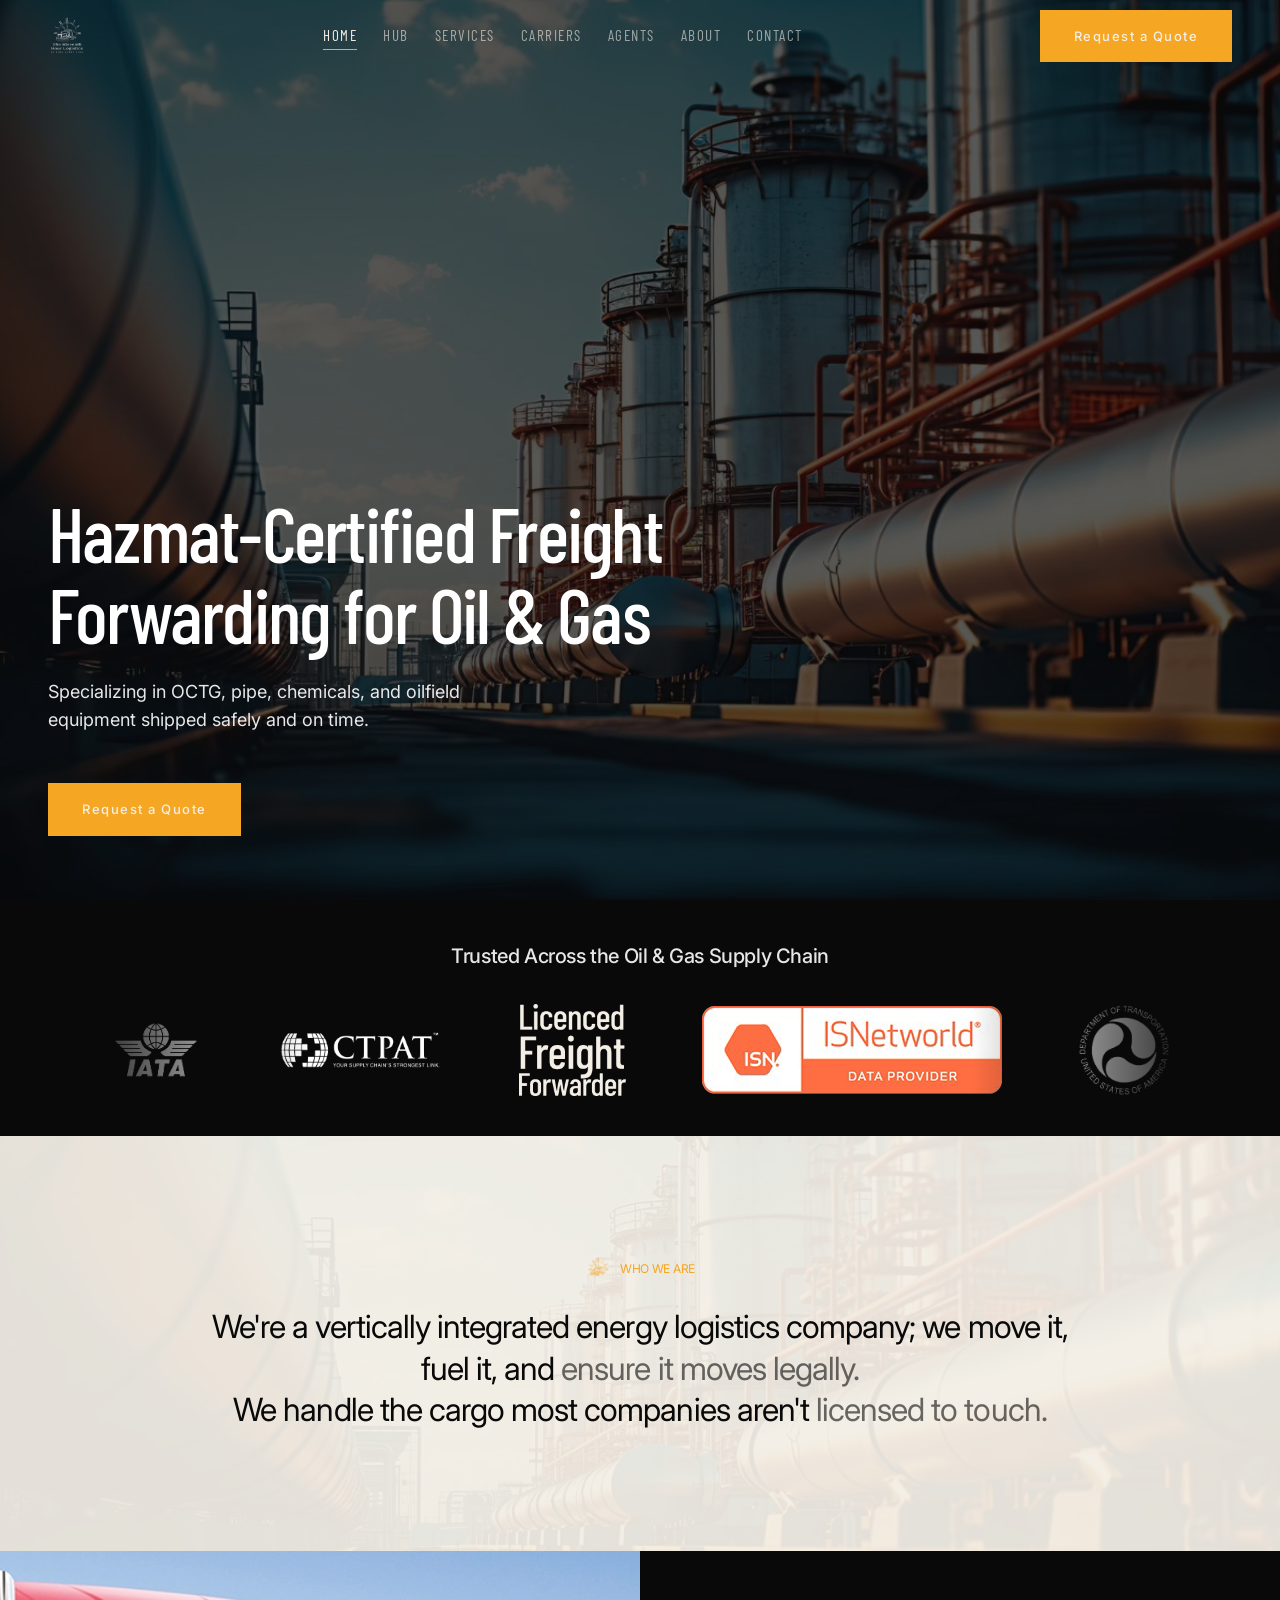
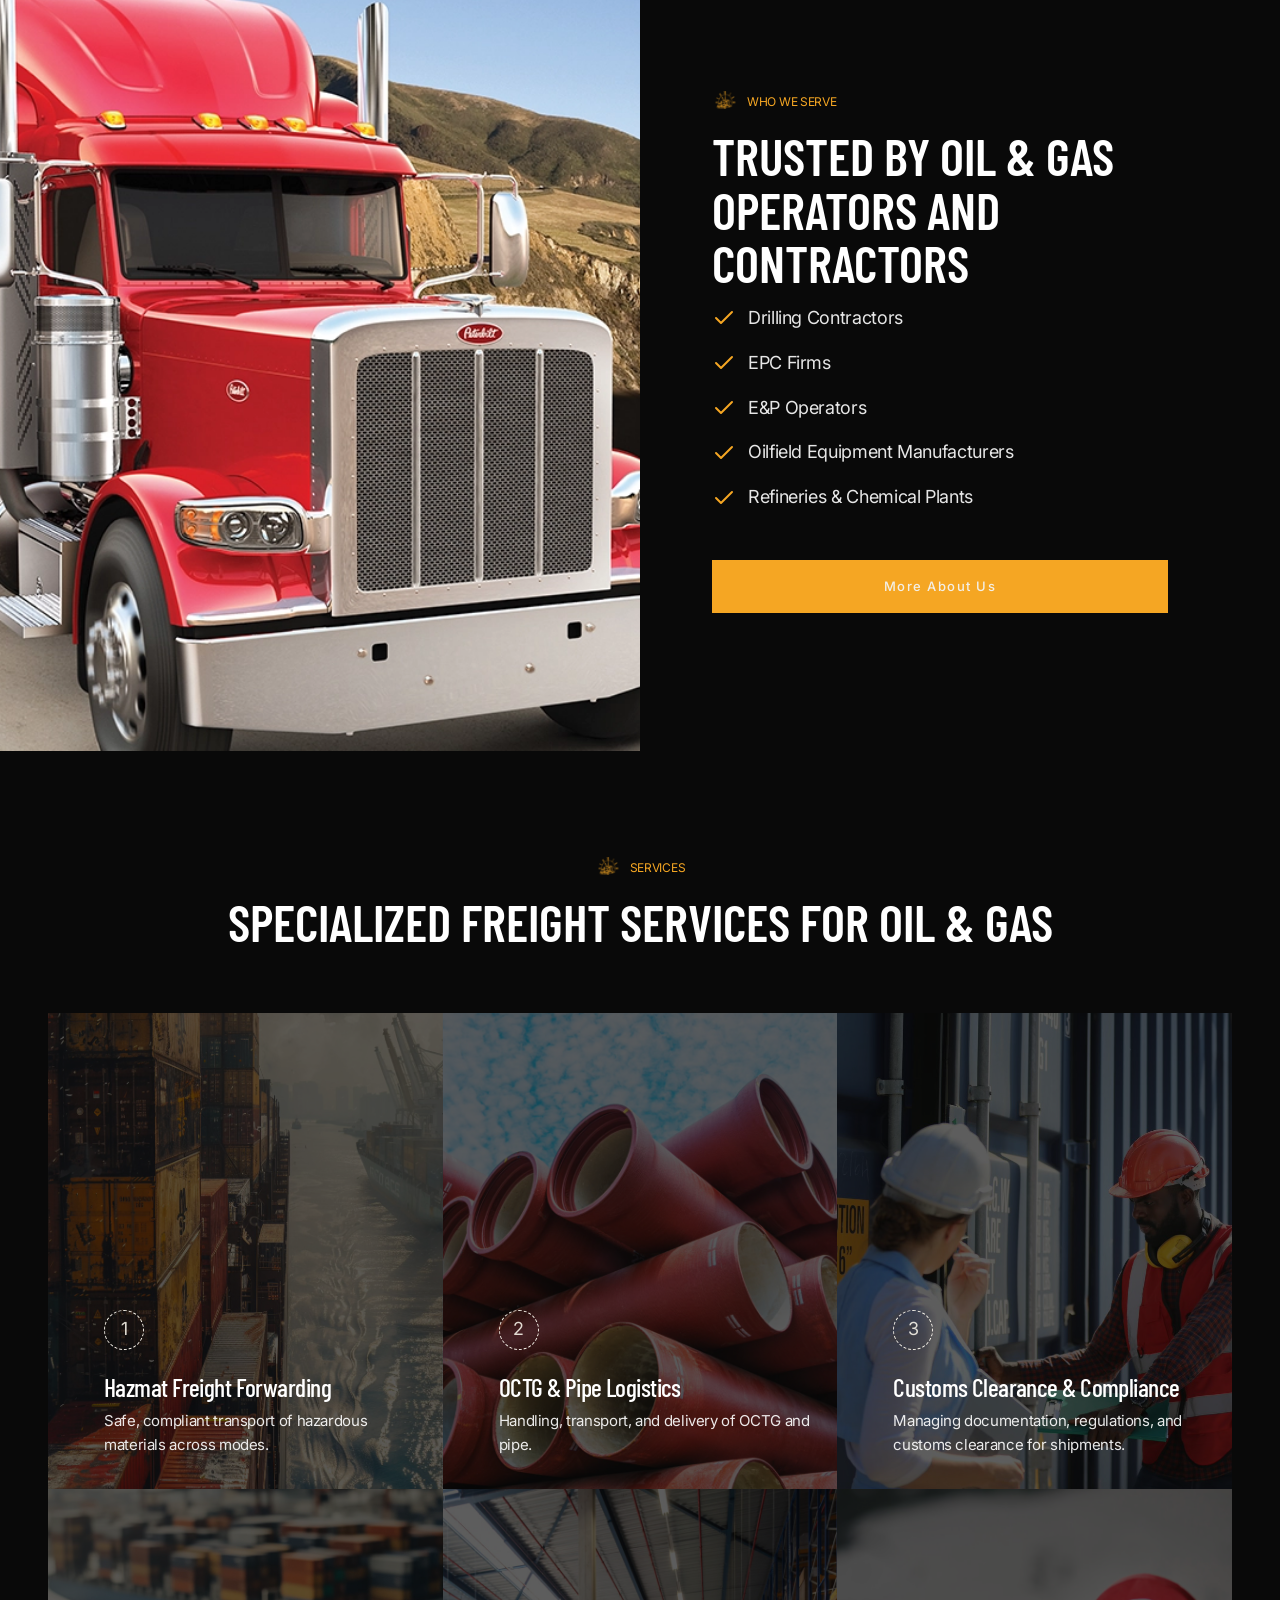
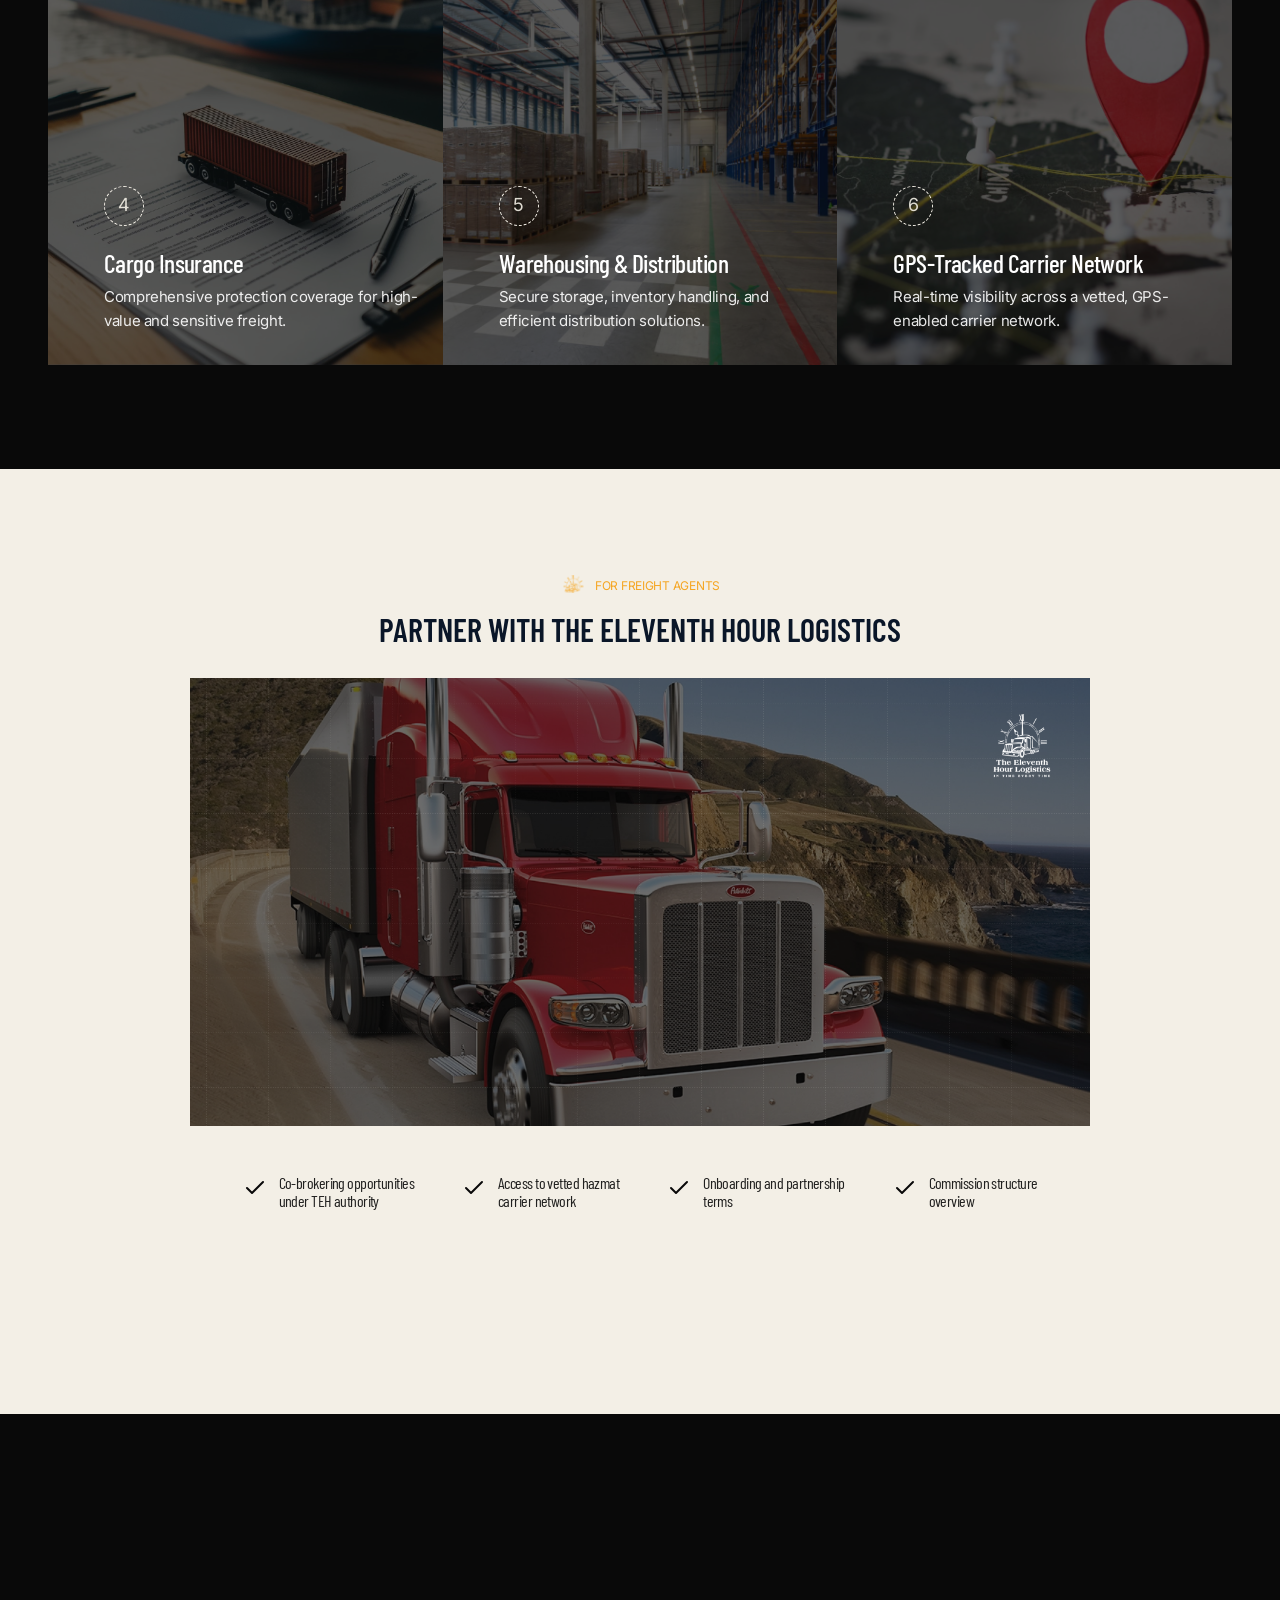
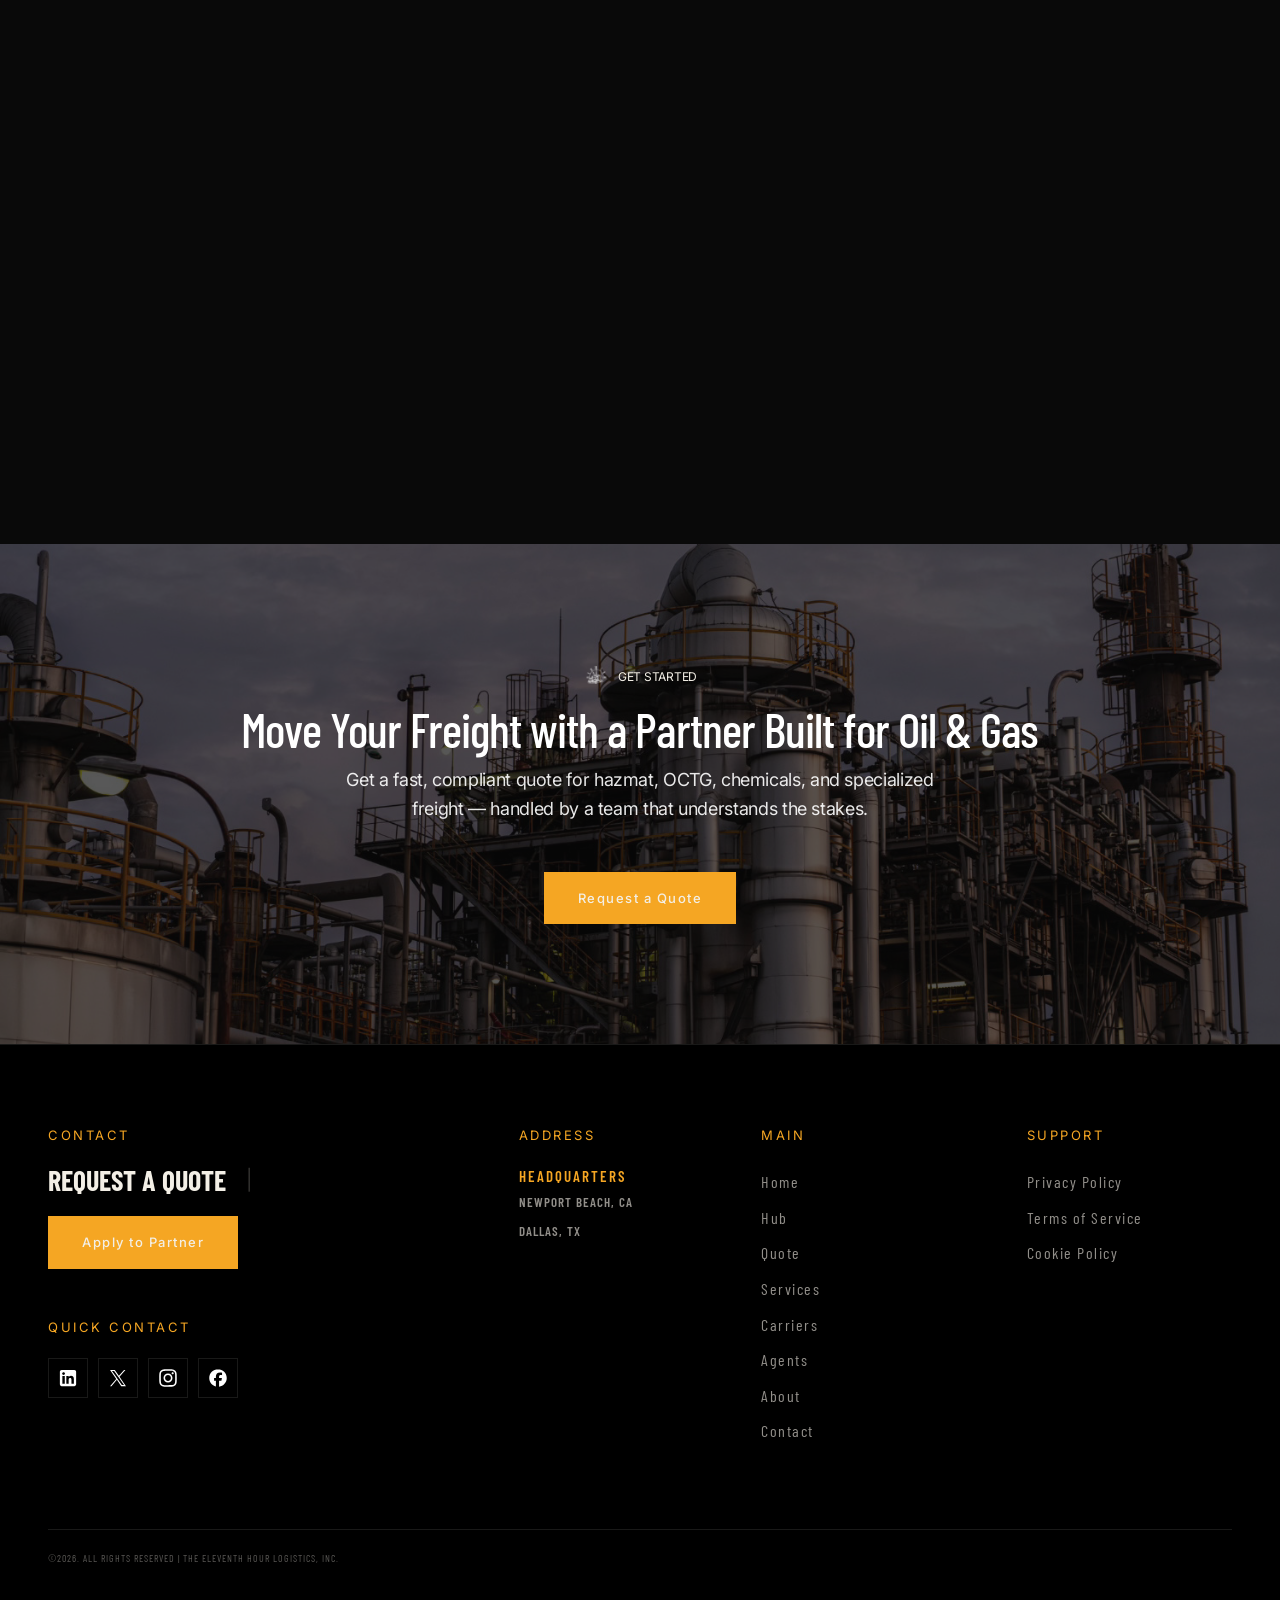
==== commit 8ba12914: "Enhance shared CSS styles" ====
--- a/index.html
+++ b/index.html
@@ -1,1334 +1,1710 @@
-<!DOCTYPE html>
+<!doctype html>
 <html lang="en">
-
-    <head>
-
-        <meta charset="UTF-8" />
-        <meta name="viewport" content="width=device-width, initial-scale=1.0" />
-        <meta http-equiv="X-UA-Compatible" content="IE=edge" />
-
-        <title>TEH Logistics | HazMat-Certified Freight Forwarding for Oil &amp; Gas | CTPAT Certified</title>
-
-        <meta name="description" content="The Eleventh Hour Logistics — CTPAT-certified, ISNetworld-registered HazMat freight forwarder. Specializing in OCTG, pipe, chemicals, and oilfield equipment. Newport Beach, CA &amp; Dallas, TX. In Time, Every Time." />
-        <meta name="keywords" content="hazmat freight forwarding, oil gas freight forwarder, CTPAT certified freight, OCTG logistics, ISNetworld registered freight, oilfield freight broker, petroleum freight logistics, chemical freight forwarding, HazMat carrier Texas, freight forwarder Newport Beach CA, oil gas logistics Dallas TX" />
-        <meta name="author" content="The Eleventh Hour Logistics, Inc." />
-        <meta name="robots" content="index, follow, max-snippet:-1, max-image-preview:large" />
-        <link rel="canonical" href="https://www.tehlogistics.com/" />
-
-        <meta property="og:type" content="website" />
-        <meta property="og:url" content="https://www.tehlogistics.com/" />
-        <meta property="og:title" content="TEH Logistics | HazMat-Certified Freight Forwarding for Oil &amp; Gas" />
-        <meta property="og:description" content="CTPAT-certified, ISNetworld-registered freight forwarder for Oil &amp; Gas. OCTG, HazMat, chemicals, and oilfield equipment. In Time, Every Time." />
-        <meta property="og:image" content="https://www.tehlogistics.com/assets/images/og-image.jpg" />
-        <meta property="og:image:width" content="1200" />
-        <meta property="og:image:height" content="630" />
-        <meta property="og:site_name" content="The Eleventh Hour Logistics" />
-        <meta property="og:locale" content="en_US" />
-
-        <meta name="twitter:card" content="summary_large_image" />
-        <meta name="twitter:site" content="@tehlogistics" />
-        <meta name="twitter:title" content="TEH Logistics | HazMat-Certified Freight Forwarding for Oil &amp; Gas" />
-        <meta name="twitter:description" content="CTPAT-certified freight forwarder for Oil &amp; Gas. OCTG, HazMat, chemicals, and oilfield equipment." />
-        <meta name="twitter:image" content="https://www.tehlogistics.com/assets/images/og-image.jpg" />
-
-        <script type="application/ld+json">
-            {
-                "@context": "https://schema.org",
-                "@type": "FreightForwarder",
-                "name": "The Eleventh Hour Logistics, Inc.",
-                "alternateName": "TEH Logistics",
-                "url": "https://www.tehlogistics.com",
-                "logo": "https://www.tehlogistics.com/assets/images/logo.svg",
-                "description": "CTPAT-certified, ISNetworld-registered HazMat freight forwarder specializing in OCTG, pipe, chemicals, and oilfield equipment for Oil and Gas operators.",
-                "slogan": "In Time, Every Time",
-                "foundingDate": "2010",
-                "address": [{
-                        "@type": "PostalAddress",
-                        "addressLocality": "Newport Beach",
-                        "addressRegion": "CA",
-                        "addressCountry": "US",
-                        "description": "Headquarters"
-                    },
-                    {
-                        "@type": "PostalAddress",
-                        "addressLocality": "Dallas",
-                        "addressRegion": "TX",
-                        "addressCountry": "US"
-                    }
-                ],
-                "areaServed": "United States",
-                "serviceType": [
-                    "HazMat Freight Forwarding",
-                    "OCTG Logistics",
-                    "Oil and Gas Freight",
-                    "Customs Clearance",
-                    "Cargo Insurance",
-                    "Warehousing and Distribution",
-                    "GPS Tracked Carrier Network"
-                ],
-                "hasCredential": [
-                    "CTPAT Certified",
-                    "ISNetworld Registered",
-                    "IATA Certified",
-                    "Licensed Freight Forwarder",
-                    "DOT 49 CFR Compliant"
-                ],
-                "sameAs": [
-                    "https://www.linkedin.com/company/theeleventhhourlogistics",
-                    "https://www.instagram.com/tehlogistics",
-                    "https://www.facebook.com/tehlogistics"
-                ]
-            }
-        </script>
-
-        <link rel="preconnect" href="https://fonts.googleapis.com" />
-        <link rel="preconnect" href="https://fonts.gstatic.com" crossorigin />
-        <link href="https://fonts.googleapis.com/css2?family=Barlow+Condensed:ital,wght@0,300;0,400;0,500;0,600;0,700;0,800;0,900;1,700&family=Inter:wght@300;400;500;600&display=swap" rel="stylesheet" />
-
-        <!-- ↓ Preserved from uploaded file: logo-teh.png -->
-        <link rel="icon" type="image/png" href="assets/logo-teh.png" />
-        <link rel="apple-touch-icon" href="assets/logo-teh.png" />
-
-        <link rel="stylesheet" href="shared.css" />
-
-        <style>
-
-            /* ── LOADER (video variant) ─────────────────────── */
-            .loader__video {
-                width: 160px;
-                height: auto;
-                margin-bottom: 20px;
-            }
-
-            /* ── HP: HERO ───────────────────────────────────── */
-            .hp-hero {
-                position: relative;
-                min-height: 100vh;
-                display: flex;
-                flex-direction: column;
-                overflow: hidden;
-                padding: 0 var(--teh-gutter);
-            }
-
-            .hp-hero__bg-img {
-                position: absolute;
-                inset: 0;
-                z-index: 0;
-                width: 100%;
-                height: 100%;
-                object-fit: cover;
-            }
-
-            .hp-hero__overlay {
-                position: absolute;
-                inset: 0;
-                z-index: 1;
-                background:
-                    linear-gradient(to right, rgba(10,22,40,0.90) 0%, rgba(10,22,40,0.45) 100%),
-                    linear-gradient(to top,   rgba(10,22,40,0.70) 0%, transparent 60%);
-            }
-
-            .hp-hero__content {
-                position: relative;
-                z-index: 2;
-                flex: 1;
-                display: flex;
-                flex-direction: column;
-                justify-content: space-between;
-                padding-top: var(--teh-nav-h);
-            }
-
-            .hp-hero__body {
-                display: flex;
-                justify-content: space-between;
-                align-items: flex-end;
-                margin-top: 200px;
-                padding: 120px 0 64px;
-                gap: var(--sp-xl);
-            }
-
-            .hp-hero__left {
-                flex: 1;
-                max-width: 700px;
-            }
-
-            .hp-hero__heading {
-                font-family: var(--teh-font-head);
-                font-size: clamp(38px, 8vw, 78px);
-                font-weight: 500;
-                line-height: 0.93;
-                letter-spacing: -1px;
-                color: var(--teh-cream);
-                margin: 0;
-            }
-
-            .hp-hero__right {
-                max-width: 360px;
-                flex-shrink: 0;
-                padding-bottom: 12px;
-            }
-
-            .hp-hero__subtext {
-                font-family: var(--teh-font-body);
-                font-size: 15px;
-                line-height: 1.8;
-                color: rgba(243,239,230,0.78);
-                margin-bottom: var(--sp-md);
-            }
-
-            /* Trust bar inside hero */
-            .hp-trust {
-                position: relative;
-                max-width: 100%;
-                z-index: 2;
-                padding: 32px 0 48px;
-                margin-top: 200px;
-            }
-
-            .hp-trust__label {
-                font-family: var(--teh-font-head);
-                font-size: 14px;
-                font-weight: 600;
-                letter-spacing: 2.5px;
-                text-transform: uppercase;
-                color: rgba(255, 255, 255, 0.807);
-                margin-bottom: 50px;
-                text-align: center;
-            }
-
-            .hp-trust__logos {
-                display: flex;
-                align-items: center;
-                justify-content: space-between;
-                gap: 48px;
-                flex-wrap: wrap;
-            }
-
-            .hp-trust__logos img {
-                height: auto;
-                width: 90px;
-                filter: brightness(0) invert(1);
-            }
-
-            .hp-trust__logos img.no-invert {
-                filter: none;
-            }
-
-            /* ── HP: PLATFORM (split: img left | cream right) ─ */
-            .hp-platform {
-                display: grid;
-                grid-template-columns: 1fr 1fr;
-                min-height: 580px;
-            }
-
-            .hp-platform__img {
-                position: relative;
-                overflow: hidden;
-            }
-
-            .hp-platform__img img {
-                width: 100%;
-                height: 100%;
-                object-fit: cover;
-            }
-
-            .hp-platform__body {
-                background: var(--teh-cream);
-                color: var(--teh-navy);
-                padding: 80px 72px;
-                display: flex;
-                flex-direction: column;
-                justify-content: center;
-            }
-
-            .hp-platform__heading {
-                font-family: var(--teh-font-head);
-                font-size: clamp(28px, 3.5vw, 48px);
-                font-weight: 700;
-                text-transform: uppercase;
-                line-height: 1.05;
-                color: var(--teh-navy);
-                margin-bottom: var(--sp-md);
-            }
-
-            .hp-platform__text {
-                font-family: var(--teh-font-body);
-                font-size: 15px;
-                line-height: 1.85;
-                color: rgba(10,22,40,0.72);
-                margin-bottom: var(--sp-md);
-            }
-
-            /* ── HP: TAGLINE BAND ──────────────────────────── */
-            .hp-tagline {
-                background: black;
-                padding: 56px var(--teh-gutter);
-                text-align: center;
-                border-top: 1px solid rgba(10,22,40,0.10);
-            }
-
-            .hp-tagline__text {
-                font-family: var(--teh-font-body);
-                font-size: clamp(16px, 2vw, 22px);
-                font-weight: 300;
-                color: white;
-                max-width: 780px;
-                margin: 0 auto;
-                line-height: 1.65;
-            }
-
-            .hp-tagline__text strong { font-weight: 600; }
-
-            /* ── HP: SUBSIDIARIES GRID ─────────────────────── */
-            .hp-subs {
-                display: grid;
-                grid-template-columns: repeat(2, 1fr);
-            }
-
-            .hp-sub-card {
-                position: relative;
-                overflow: hidden;
-                cursor: default;
-                height: 500px;
-            }
-
-            .hp-sub-card img {
-                width: 100%;
-                height: 100%;
-                object-fit: cover;
-                transition: transform 0.5s var(--ease);
-            }
-
-            .hp-sub-card:hover img { transform: scale(1.05); }
-
-            .hp-sub-card__overlay {
-                position: absolute;
-                inset: 0;
-                background: linear-gradient(to top, rgba(10,22,40,0.92) 0%, rgba(10,22,40,0.30) 60%, transparent 100%);
-                transition: background 0.3s;
-            }
-
-            .hp-sub-card:hover .hp-sub-card__overlay {
-                background: linear-gradient(to top, rgba(10,22,40,0.95) 0%, rgba(10,22,40,0.50) 70%, rgba(10,22,40,0.10) 100%);
-            }
-
-            /* Amber left-border accent on hover */
-            .hp-sub-card::before {
-                content: '';
-                position: absolute;
-                left: 0; top: 0; bottom: 0;
-                width: 3px;
-                background: var(--teh-amber);
-                transform: scaleY(0);
-                transform-origin: bottom;
-                transition: transform 0.32s var(--ease);
-                z-index: 3;
-            }
-
-            .hp-sub-card:hover::before { transform: scaleY(1); }
-
-            .hp-sub-card__body {
-                position: absolute;
-                bottom: 0; left: 0; right: 0;
-                padding: 28px 24px 32px;
-                z-index: 2;
-            }
-
-            .hp-sub-card__label {
-                font-family: var(--teh-font-head);
-                font-size: 15px;
-                font-weight: 600;
-                letter-spacing: 2.5px;
-                text-transform: uppercase;
-                color: var(--teh-amber);
-                margin-bottom: 8px;
-            }
-
-            .hp-sub-card__name {
-                font-family: var(--teh-font-head);
-                font-size: clamp(17px, 1.8vw, 22px);
-                font-weight: 500;
-                color: var(--teh-cream);
-                line-height: 1.1;
-                margin-bottom: 10px;
-            }
-
-            .hp-sub-card__desc {
-                font-family: var(--teh-font-body);
-                font-size: 12px;
-                color: rgba(243,239,230,0.68);
-                line-height: 1.6;
-                max-height: 0;
-                overflow: hidden;
-                transition: max-height 0.35s var(--ease), opacity 0.3s;
-                opacity: 0;
-            }
-
-            .hp-sub-card:hover .hp-sub-card__desc {
-                max-height: 80px;
-                opacity: 1;
-            }
-
-            /* ── HP: END-TO-END SOLUTIONS ──────────────────── */
-            .hp-solutions {
-                background: var(--teh-cream);
-                padding: var(--sp-2xl) var(--teh-gutter);
-            }
-
-            .hp-solutions__header {
-                text-align: center;
-                margin-bottom: var(--sp-xl);
-            }
-
-            .hp-solutions__heading {
-                font-family: var(--teh-font-head);
-                font-size: clamp(28px, 4vw, 48px);
-                font-weight: 700;
-                text-transform: uppercase;
-                color: var(--teh-navy);
-            }
-
-            .hp-solutions__grid {
-                display: grid;
-                grid-template-columns: repeat(4, 1fr);
-                gap: 1px;
-                background: rgba(10,22,40,0.10);
-                max-width: var(--teh-max-w);
-                margin: 0 auto;
-            }
-
-            .hp-sol-item {
-                background: var(--teh-cream);
-                padding: 36px 28px;
-                transition: background 0.25s;
-            }
-
-            .hp-sol-item:hover { background: var(--teh-navy); }
-
-            .hp-sol-item__icon {
-                width: 40px;
-                height: 40px;
-                border: 1.5px solid var(--teh-amber);
-                display: flex;
-                align-items: center;
-                justify-content: center;
-                margin-bottom: 16px;
-                transition: background 0.25s;
-            }
-
-            .hp-sol-item__icon svg {
-                width: 18px;
-                height: 18px;
-                stroke: var(--teh-amber);
-                fill: none;
-                stroke-width: 1.5;
-                stroke-linecap: round;
-                stroke-linejoin: round;
-                transition: stroke 0.25s;
-            }
-
-            .hp-sol-item:hover .hp-sol-item__icon svg { stroke: var(--teh-navy); }
-
-            .hp-sol-item__title {
-                font-family: var(--teh-font-head);
-                font-size: 16px;
-                font-weight: 700;
-                text-transform: uppercase;
-                color: var(--teh-navy);
-                line-height: 1.2;
-                margin-bottom: 10px;
-                transition: color 0.25s;
-            }
-
-            .hp-sol-item:hover .hp-sol-item__title { color: var(--teh-cream); }
-
-            .hp-sol-item__desc {
-                font-family: var(--teh-font-body);
-                font-size: 13px;
-                color: rgba(10,22,40,0.60);
-                line-height: 1.65;
-                transition: color 0.25s;
-            }
-
-            .hp-sol-item:hover .hp-sol-item__desc { color: rgba(243,239,230,0.65); }
-
-            /* ── HP: MARKETS (dark left | img right) ────────── */
-            .hp-markets {
-                display: grid;
-                grid-template-columns: 1fr 1fr;
-                min-height: 560px;
-            }
-
-            .hp-markets__body {
-                background: black;
-                padding: 80px 64px;
-                display: flex;
-                flex-direction: column;
-                justify-content: center;
-            }
-
-            .hp-markets__heading {
-                font-family: var(--teh-font-head);
-                font-size: clamp(28px, 3vw, 44px);
-                font-weight: 700;
-                text-transform: uppercase;
-                color: var(--teh-cream);
-                line-height: 1.05;
-                margin-bottom: var(--sp-md);
-            }
-
-            .hp-markets__list {
-                margin: 0 0 var(--sp-lg);
-                padding: 0;
-                list-style: none;
-            }
-
-            .hp-markets__list li {
-                position: relative;
-                padding: 9px 0 9px 20px;
-                font-family: var(--teh-font-body);
-                font-size: 14px;
-                color: var(--teh-text-on-dark);
-                border-bottom: 1px solid var(--teh-border-dark);
-            }
-
-            .hp-markets__list li::before {
-                content: '';
-                position: absolute;
-                left: 0;
-                top: 50%;
-                transform: translateY(-50%);
-                width: 8px;
-                height: 8px;
-                border-radius: 50%;
-                background: var(--teh-amber);
-            }
-
-            .hp-markets__img {
-                position: relative;
-                overflow: hidden;
-            }
-
-            .hp-markets__img img {
-                width: 100%;
-                height: 100%;
-                object-fit: cover;
-            }
-
-            /* ── HP: FUEL CARD CTA BAND ────────────────────── */
-            .hp-fuelcard {
-                position: relative;
-                min-height: 340px;
-                overflow: hidden;
-                display: flex;
-                align-items: center;
-            }
-
-            .hp-fuelcard__bg {
-                position: absolute;
-                inset: 0;
-            }
-
-            .hp-fuelcard__bg img {
-                width: 100%;
-                height: 100%;
-                object-fit: cover;
-            }
-
-            .hp-fuelcard__overlay {
-                position: absolute;
-                inset: 0;
-                background: rgba(10,22,40,0.82);
-            }
-
-            .hp-fuelcard__content {
-                position: relative;
-                z-index: 2;
-                padding: var(--sp-xl) var(--teh-gutter);
-                max-width: 760px;
-            }
-
-            .hp-fuelcard__heading {
-                font-family: var(--teh-font-head);
-                font-size: clamp(28px, 4.5vw, 56px);
-                font-weight: 700;
-                text-transform: uppercase;
-                color: var(--teh-cream);
-                line-height: 1.0;
-                margin-bottom: var(--sp-sm);
-            }
-
-            .hp-fuelcard__sub {
-                font-family: var(--teh-font-body);
-                font-size: 15px;
-                color: rgba(243,239,230,0.72);
-                line-height: 1.7;
-                max-width: 560px;
-                margin-bottom: var(--sp-md);
-            }
-
-            /* ── HP: BUILT TO POWER (cream left | img right) ─ */
-            .hp-power {
-                display: grid;
-                grid-template-columns: 1fr 1fr;
-                min-height: 560px;
-            }
-
-            .hp-power__body {
-                background: var(--teh-cream);
-                padding: 80px 72px;
-                display: flex;
-                flex-direction: column;
-                justify-content: center;
-            }
-
-            .hp-power__heading {
-                font-family: var(--teh-font-head);
-                font-size: clamp(26px, 3vw, 44px);
-                font-weight: 700;
-                text-transform: uppercase;
-                color: var(--teh-navy);
-                line-height: 1.05;
-                margin-bottom: var(--sp-md);
-            }
-
-            .hp-power__features {
-                list-style: none;
-                padding: 0;
-                margin: 0 0 var(--sp-lg);
-            }
-
-            .hp-power__features li {
-                padding: 14px 0;
-                border-bottom: 1px solid rgba(10,22,40,0.10);
-            }
-
-            .hp-power__feat-title {
-                font-family: var(--teh-font-head);
-                font-size: 15px;
-                font-weight: 700;
-                text-transform: uppercase;
-                letter-spacing: 1px;
-                color: var(--teh-navy);
-                margin-bottom: 4px;
-            }
-
-            .hp-power__feat-desc {
-                font-family: var(--teh-font-body);
-                font-size: 13px;
-                color: rgba(10,22,40,0.60);
-                line-height: 1.6;
-            }
-
-            .hp-power__img {
-                position: relative;
-                overflow: hidden;
-            }
-
-            .hp-power__img img {
-                width: 100%;
-                height: 100%;
-                object-fit: cover;
-            }
-
-            /* ── HP: WHY US ────────────────────────────────── */
-            .hp-why {
-                background: black;
-                padding: var(--sp-2xl) var(--teh-gutter);
-                text-align: center;
-                max-width: 100%;
-            }
-
-            .hp-why__inner {
-                max-width: var(--teh-max-w);
-                margin: 0 auto;
-            }
-
-            .hp-why__heading {
-                font-family: var(--teh-font-head);
-                font-size: clamp(28px, 4vw, 44px);
-                font-weight: 700;
-                text-transform: uppercase;
-                color: var(--teh-cream);
-                margin-bottom: var(--sp-xl);
-            }
-
-            .hp-why__pillars {
-                display: grid;
-                grid-template-columns: repeat(4, 1fr);
-                border-bottom: 1px dashed white;
-                margin-bottom: var(--sp-xl);
-            }
-
-            .hp-why__pillar {
-                padding: var(--sp-lg) var(--sp-md);
-                border-left: 1px dashed white;
-                display: flex;
-                flex-direction: column;
-                justify-content: space-between;
-                min-height: 200px;
-                text-align: left;
-            }
-
-            .hp-why__pillar:first-child { border-left: none; }
-
-            .hp-why__pillar-head {
-                font-family: var(--teh-font-head);
-                font-size: clamp(22px, 2.5vw, 32px);
-                font-weight: 700;
-                text-transform: uppercase;
-                color: var(--teh-amber);
-                line-height: 1.1;
-            }
-
-            .hp-why__pillar-sub {
-                font-family: var(--teh-font-body);
-                font-size: 15px;
-                color: white;
-                line-height: 1.6;
-            }
-
-            /* ── HP: GET STARTED CTA ───────────────────────── */
-            .hp-cta {
-                position: relative;
-                min-height: 480px;
-                display: flex;
-                align-items: center;
-                justify-content: center;
-                overflow: hidden;
-                padding: var(--sp-2xl) var(--teh-gutter);
-            }
-
-            .hp-cta__overlay {
-                position: absolute;
-                inset: 0;
-                z-index: 1;
-                background: rgba(10,22,40,0.82);
-            }
-
-            .hp-cta__content {
-                position: relative;
-                z-index: 2;
-                max-width: 760px;
-                text-align: center;
-            }
-
-            .hp-cta__heading {
-                font-family: var(--teh-font-head);
-                font-size: clamp(28px, 5vw, 60px);
-                font-weight: 700;
-                text-transform: uppercase;
-                color: var(--teh-cream);
-                line-height: 1.02;
-                margin-bottom: var(--sp-md);
-            }
-
-            .hp-cta__desc {
-                font-family: var(--teh-font-body);
-                font-size: 16px;
-                line-height: 1.7;
-                color: rgba(243,239,230,0.75);
-                max-width: 600px;
-                margin: 0 auto var(--sp-lg);
-            }
-
-            .hp-cta__btns {
-                display: flex;
-                gap: 16px;
-                justify-content: center;
-                flex-wrap: wrap;
-            }
-
-            /* ── HP: RESPONSIVE ────────────────────────────── */
-            @media (max-width: 1100px) {
-                .hp-subs             { grid-template-columns: repeat(2, 1fr); }
-                .hp-solutions__grid  { grid-template-columns: repeat(2, 1fr); }
-            }
-
-            @media (max-width: 900px) {
-                .hp-hero__body       { flex-direction: column; align-items: flex-start; gap: 80px; padding-top: 80px; }
-                .hp-hero__right      { max-width: 100%; }
-                .hp-platform         { grid-template-columns: 1fr; }
-                .hp-platform__img    { min-height: 320px; }
-                .hp-markets          { grid-template-columns: 1fr; }
-                .hp-markets__img     { min-height: 320px; }
-                .hp-power            { grid-template-columns: 1fr; }
-                .hp-power__img       { min-height: 320px; order: -1; }
-                .hp-why__pillars     { grid-template-columns: repeat(2, 1fr); }
-                .hp-why__pillar      { border-left: none; border-top: 1px dashed rgba(255,255,255,0.20); }
-            }
-
-            @media (max-width: 600px) {
-                .hp-subs             { 
-                    grid-template-columns: 1fr; 
-                    min-height: auto; 
-                }
-                .hp-sub-card         { min-height: 280px; }
-                .hp-solutions__grid  { grid-template-columns: 1fr; }
-                .hp-why__pillars     { grid-template-columns: 1fr; }
-                .hp-platform__body   { padding: var(--sp-xl) var(--teh-gutter-s); }
-                .hp-markets__body    { padding: var(--sp-xl) var(--teh-gutter-s); }
-                .hp-power__body      { padding: var(--sp-xl) var(--teh-gutter-s); }
-                .hp-trust__logos     { gap: 24px; }
-                .hp-trust__logos img { width: 70px; }
-            }
-        </style>
-
-    </head>
-
-    <body>
-
-        <!-- ── LOADER (video variant — preserved from uploaded file) ── -->
-        <div id="loader" class="loader">
-            <video id="loaderVideo" class="loader__video" autoplay muted playsinline>
-                <source src="assets/logo-animation.mp4" type="video/mp4">
-            </video>
-            <p class="loader__text">The Eleventh Hour</p>
-        </div>
-
-        <!-- NAV — logo preserved as logo-teh.png -->
-        <nav class="nav" id="mainNav" role="navigation" aria-label="Main navigation">
-
-            <a class="nav-logo" href="index.html" aria-label="The Eleventh Hour Logistics — Home">
-                <img src="assets/logo-teh.png" alt="The Eleventh Hour Logistics" class="nav-logo__img" />
-            </a>
-
-            <ul class="nav-links" role="menubar">
-                <li><a class="nav-link nav-link--active" href="index.html" role="menuitem">Home</a></li>
-                <li><a class="nav-link" href="hub.html" role="menuitem">Hub</a></li>
-                <li><a class="nav-link" href="services.html" role="menuitem">Services</a></li>
-                <li><a class="nav-link" href="carriers.html" role="menuitem">Carriers</a></li>
-                <li><a class="nav-link" href="agents.html" role="menuitem">Agents</a></li>
-                <li><a class="nav-link" href="about.html" role="menuitem">About</a></li>
-                <li><a class="nav-link" href="contact.html" role="menuitem">Contact</a></li>
-            </ul>
-
-            <div class="nav-right">
-                <a class="teh-btn teh-btn--primary" href="quote.html">Request a Quote</a>
-                <button class="nav-hamburger" id="navHamburger" aria-label="Open navigation menu" aria-expanded="false" aria-controls="mobMenu">
-                    <span class="nav-hamburger__bar"></span>
-                    <span class="nav-hamburger__bar"></span>
-                    <span class="nav-hamburger__bar"></span>
-                </button>
-            </div>
-
-        </nav>
-
-        <div class="mob-menu" id="mobMenu" role="dialog" aria-modal="true" aria-label="Mobile navigation">
-            <a class="mob-link mob-link--active" href="index.html" onclick="TEH.closeMenu()">Home</a>
-            <a class="mob-link" href="hub.html" onclick="TEH.closeMenu()">Hub</a>
-            <a class="mob-link" href="services.html" onclick="TEH.closeMenu()">Services</a>
-            <a class="mob-link" href="carriers.html" onclick="TEH.closeMenu()">Carriers</a>
-            <a class="mob-link" href="agents.html" onclick="TEH.closeMenu()">Agents</a>
-            <a class="mob-link" href="about.html" onclick="TEH.closeMenu()">About</a>
-            <a class="mob-link" href="contact.html" onclick="TEH.closeMenu()">Contact</a>
-            <div class="mob-menu__cta">
-                <a class="teh-btn teh-btn--primary" href="quote.html" onclick="TEH.closeMenu()" style="justify-content:center;">Request a Quote</a>
-                <a class="teh-btn teh-btn--secondary" href="agents.html" onclick="TEH.closeMenu()" style="justify-content:center;">Apply to Partner</a>
-            </div>
-        </div>
-
-
-        <main id="mainContent">
-
-            <!-- ══════════════════════════════════════════
+  <head>
+    <meta charset="UTF-8" />
+    <meta name="viewport" content="width=device-width, initial-scale=1.0" />
+    <meta http-equiv="X-UA-Compatible" content="IE=edge" />
+
+    <title>
+      TEH Logistics | HazMat-Certified Freight Forwarding for Oil &amp; Gas |
+      CTPAT Certified
+    </title>
+
+    <meta
+      name="description"
+      content="The Eleventh Hour Logistics — CTPAT-certified, ISNetworld-registered HazMat freight forwarder. Specializing in OCTG, pipe, chemicals, and oilfield equipment. Newport Beach, CA &amp; Dallas, TX. In Time, Every Time."
+    />
+    <meta
+      name="keywords"
+      content="hazmat freight forwarding, oil gas freight forwarder, CTPAT certified freight, OCTG logistics, ISNetworld registered freight, oilfield freight broker, petroleum freight logistics, chemical freight forwarding, HazMat carrier Texas, freight forwarder Newport Beach CA, oil gas logistics Dallas TX"
+    />
+    <meta name="author" content="The Eleventh Hour Logistics, Inc." />
+    <meta
+      name="robots"
+      content="index, follow, max-snippet:-1, max-image-preview:large"
+    />
+    <link rel="canonical" href="https://www.tehlogistics.com/" />
+
+    <meta property="og:type" content="website" />
+    <meta property="og:url" content="https://www.tehlogistics.com/" />
+    <meta
+      property="og:title"
+      content="TEH Logistics | HazMat-Certified Freight Forwarding for Oil &amp; Gas"
+    />
+    <meta
+      property="og:description"
+      content="CTPAT-certified, ISNetworld-registered freight forwarder for Oil &amp; Gas. OCTG, HazMat, chemicals, and oilfield equipment. In Time, Every Time."
+    />
+    <meta
+      property="og:image"
+      content="https://www.tehlogistics.com/assets/images/og-image.jpg"
+    />
+    <meta property="og:image:width" content="1200" />
+    <meta property="og:image:height" content="630" />
+    <meta property="og:site_name" content="The Eleventh Hour Logistics" />
+    <meta property="og:locale" content="en_US" />
+
+    <meta name="twitter:card" content="summary_large_image" />
+    <meta name="twitter:site" content="@tehlogistics" />
+    <meta
+      name="twitter:title"
+      content="TEH Logistics | HazMat-Certified Freight Forwarding for Oil &amp; Gas"
+    />
+    <meta
+      name="twitter:description"
+      content="CTPAT-certified freight forwarder for Oil &amp; Gas. OCTG, HazMat, chemicals, and oilfield equipment."
+    />
+    <meta
+      name="twitter:image"
+      content="https://www.tehlogistics.com/assets/images/og-image.jpg"
+    />
+
+    <script type="application/ld+json">
+      {
+        "@context": "https://schema.org",
+        "@type": "FreightForwarder",
+        "name": "The Eleventh Hour Logistics, Inc.",
+        "alternateName": "TEH Logistics",
+        "url": "https://www.tehlogistics.com",
+        "logo": "https://www.tehlogistics.com/assets/images/logo.svg",
+        "description": "CTPAT-certified, ISNetworld-registered HazMat freight forwarder specializing in OCTG, pipe, chemicals, and oilfield equipment for Oil and Gas operators.",
+        "slogan": "In Time, Every Time",
+        "foundingDate": "2010",
+        "address": [
+          {
+            "@type": "PostalAddress",
+            "addressLocality": "Newport Beach",
+            "addressRegion": "CA",
+            "addressCountry": "US",
+            "description": "Headquarters"
+          },
+          {
+            "@type": "PostalAddress",
+            "addressLocality": "Dallas",
+            "addressRegion": "TX",
+            "addressCountry": "US"
+          }
+        ],
+        "areaServed": "United States",
+        "serviceType": [
+          "HazMat Freight Forwarding",
+          "OCTG Logistics",
+          "Oil and Gas Freight",
+          "Customs Clearance",
+          "Cargo Insurance",
+          "Warehousing and Distribution",
+          "GPS Tracked Carrier Network"
+        ],
+        "hasCredential": [
+          "CTPAT Certified",
+          "ISNetworld Registered",
+          "IATA Certified",
+          "Licensed Freight Forwarder",
+          "DOT 49 CFR Compliant"
+        ],
+        "sameAs": [
+          "https://www.linkedin.com/company/theeleventhhourlogistics",
+          "https://www.instagram.com/tehlogistics",
+          "https://www.facebook.com/tehlogistics"
+        ]
+      }
+    </script>
+
+    <link rel="preconnect" href="https://fonts.googleapis.com" />
+    <link rel="preconnect" href="https://fonts.gstatic.com" crossorigin />
+    <link
+      href="https://fonts.googleapis.com/css2?family=Barlow+Condensed:ital,wght@0,300;0,400;0,500;0,600;0,700;0,800;0,900;1,700&family=Inter:wght@300;400;500;600&display=swap"
+      rel="stylesheet"
+    />
+
+    <!-- ↓ Preserved from uploaded file: logo-teh.png -->
+    <link rel="icon" type="image/png" href="assets/logo-teh.png" />
+    <link rel="apple-touch-icon" href="assets/logo-teh.png" />
+
+    <link rel="stylesheet" href="shared.css" />
+
+    <style>
+      /* ── LOADER (video variant) ─────────────────────── */
+      .loader__video {
+        width: 160px;
+        height: auto;
+        margin-bottom: 20px;
+      }
+
+      /* ── EYEBROW OVERRIDE (match Figma) ─────────────── */
+      .teh-eyebrow__icon {
+        height: 24px;
+        width: auto;
+        display: block;
+        margin-top: 0.125rem;
+      }
+
+      .hp-tagline .teh-eyebrow,
+      .hp-serve .teh-eyebrow,
+      .hp-services .teh-eyebrow,
+      .hp-partner .teh-eyebrow,
+      .hp-why .teh-eyebrow,
+      .hp-cta .teh-eyebrow {
+        font-family: var(--teh-font-body);
+        font-size: 12px;
+        font-weight: 400;
+        letter-spacing: -0.28px;
+        gap: 8px;
+      }
+
+      .hp-cta .teh-eyebrow {
+        color: var(--teh-cream);
+      }
+
+      .hp-cta .teh-eyebrow__icon {
+        filter: brightness(0) invert(1);
+      }
+
+      /* ── HP: HERO ───────────────────────────────────── */
+      .hp-hero {
+        position: relative;
+        min-height: 100vh;
+        display: flex;
+        flex-direction: column;
+        justify-content: flex-end;
+        overflow: hidden;
+        padding: 0 var(--teh-gutter);
+      }
+
+      .hp-hero__bg {
+        position: absolute;
+        inset: 0;
+        z-index: 0;
+      }
+
+      .hp-hero__bg img {
+        width: 100%;
+        height: 100%;
+        object-fit: cover;
+      }
+
+      .hp-hero__overlay {
+        position: absolute;
+        inset: 0;
+        z-index: 1;
+        background: rgba(9, 9, 9, 0.68);
+      }
+
+      .hp-hero__content {
+        position: relative;
+        z-index: 2;
+        padding: 180px 0 64px;
+        max-width: var(--teh-max-w);
+        margin: 0 auto;
+        width: 100%;
+      }
+
+      .hp-hero__heading {
+        font-family: var(--teh-font-head);
+        font-size: clamp(40px, 6vw, 88px);
+        font-weight: 500;
+        line-height: 1.05;
+        letter-spacing: -1.76px;
+        color: white;
+        margin-bottom: var(--sp-md);
+      }
+
+      .hp-hero__sub {
+        font-family: var(--teh-font-body);
+        font-size: 18px;
+        line-height: 1.6;
+        color: rgba(255, 255, 255, 0.9);
+        max-width: 476px;
+        margin-bottom: var(--sp-lg);
+      }
+
+      /* ── HP: TRUST BAR ──────────────────────────────── */
+      .hp-trust {
+        background: #090909;
+        position: relative;
+        overflow: hidden;
+        padding: 40px 0;
+      }
+
+      .hp-trust__track {
+        display: flex;
+        align-items: center;
+        justify-content: center;
+        gap: 76px;
+        max-width: 1400px;
+        margin: 0 auto;
+        padding: 0 var(--teh-gutter);
+      }
+
+      .hp-trust__track img {
+        height: auto;
+        max-height: 92px;
+        width: auto;
+        filter: brightness(0) invert(1);
+      }
+
+      .hp-trust__track img.no-invert {
+        filter: none;
+      }
+
+      .hp-trust__fade {
+        position: absolute;
+        top: 0;
+        bottom: 0;
+        width: 321px;
+        pointer-events: none;
+        z-index: 2;
+      }
+
+      .hp-trust__fade--left {
+        left: 0;
+        background: linear-gradient(
+          to right,
+          #090909 18%,
+          rgba(9, 9, 9, 0) 95.879%
+        );
+      }
+
+      .hp-trust__fade--right {
+        right: 0;
+        background: linear-gradient(
+          to left,
+          #090909 18%,
+          rgba(9, 9, 9, 0) 95.879%
+        );
+      }
+
+      .hp-trust__label {
+        font-family: var(--teh-font-body);
+        font-size: 20px;
+        font-weight: 500;
+        color: rgba(255, 255, 255, 0.9);
+        letter-spacing: -0.4px;
+        text-align: center;
+        margin-bottom: 32px;
+      }
+
+      .hp-trust__marquee {
+        display: contents;
+      }
+
+      .hp-trust__scroll {
+        display: contents;
+      }
+
+      .hp-trust__scroll--dup {
+        display: none;
+      }
+
+      /* ── HP: TAGLINE ────────────────────────────────── */
+      .hp-tagline {
+        background: #f3efe6;
+        position: relative;
+        overflow: hidden;
+        padding: 120px var(--teh-gutter);
+        text-align: center;
+      }
+
+      .hp-tagline__bg {
+        position: absolute;
+        inset: 0;
+        opacity: 0.06;
+        pointer-events: none;
+      }
+
+      .hp-tagline__bg img {
+        width: 100%;
+        height: 100%;
+        object-fit: cover;
+      }
+
+      .hp-tagline__content {
+        position: relative;
+        z-index: 1;
+        max-width: 900px;
+        margin: 0 auto;
+      }
+
+      .hp-tagline__text {
+        font-family: var(--teh-font-body);
+        font-size: clamp(20px, 2.5vw, 36px);
+        line-height: 1.3;
+        color: #090909;
+        letter-spacing: -0.96px;
+      }
+
+      .hp-tagline__text span {
+        color: rgba(9, 9, 9, 0.6);
+      }
+
+      /* ── HP: WHO WE SERVE ───────────────────────────── */
+      .hp-serve {
+        display: grid;
+        grid-template-columns: 1fr 1fr;
+        min-height: 800px;
+        background: #090909;
+      }
+
+      .hp-serve__img {
+        position: relative;
+        overflow: hidden;
+      }
+
+      .hp-serve__img img {
+        width: 100%;
+        height: 100%;
+        object-fit: cover;
+      }
+
+      .hp-serve__body {
+        display: flex;
+        flex-direction: column;
+        justify-content: center;
+        padding: 80px 72px;
+        max-width: 600px;
+      }
+
+      .hp-serve__checks {
+        display: flex;
+        flex-direction: column;
+        gap: 16px;
+        margin-bottom: var(--sp-lg);
+      }
+
+      .hp-serve__check {
+        display: flex;
+        align-items: center;
+        gap: 12px;
+        font-family: var(--teh-font-body);
+        font-size: 18px;
+        color: rgba(255, 255, 255, 0.9);
+        letter-spacing: -0.36px;
+      }
+
+      .hp-serve__check svg {
+        width: 24px;
+        height: 24px;
+        flex-shrink: 0;
+      }
+
+      /* ── HP: SERVICES ───────────────────────────────── */
+      .hp-services {
+        background: #090909;
+        padding: 104px var(--teh-gutter);
+      }
+
+      .hp-services__header {
+        text-align: center;
+        margin-bottom: 64px;
+      }
+
+      .hp-services__grid {
+        display: grid;
+        grid-template-columns: repeat(3, 1fr);
+        max-width: 1512px;
+        margin: 0 auto;
+      }
+
+      .hp-svc-card {
+        position: relative;
+        overflow: hidden;
+        aspect-ratio: 504 / 608;
+      }
+
+      .hp-svc-card__bg {
+        position: absolute;
+        inset: 0;
+        width: 100%;
+        height: 100%;
+        object-fit: cover;
+      }
+
+      .hp-svc-card__overlay {
+        position: absolute;
+        inset: 0;
+        background: rgba(9, 9, 9, 0.65);
+        z-index: 1;
+      }
+
+      .hp-svc-card__body {
+        position: absolute;
+        bottom: 0;
+        left: 0;
+        right: 0;
+        padding: 28px 24px 32px 56px;
+        z-index: 2;
+      }
+
+      .hp-svc-card__num {
+        width: 40px;
+        height: 40px;
+        border: 1px dashed #f3efe6;
+        border-radius: 48px;
+        display: flex;
+        align-items: center;
+        justify-content: center;
+        font-family: var(--teh-font-body);
+        font-size: 18px;
+        color: rgba(243, 239, 230, 0.9);
+        margin-bottom: 24px;
+      }
+
+      .hp-svc-card__title {
+        font-family: var(--teh-font-head);
+        font-size: clamp(20px, 2vw, 28px);
+        font-weight: 500;
+        color: white;
+        line-height: 1.05;
+        letter-spacing: -0.56px;
+        margin-bottom: 8px;
+      }
+
+      .hp-svc-card__desc {
+        font-family: var(--teh-font-body);
+        font-size: 15px;
+        color: rgba(255, 255, 255, 0.9);
+        line-height: 1.6;
+        letter-spacing: -0.36px;
+      }
+
+      /* ── HP: PARTNER ────────────────────────────────── */
+      .hp-partner {
+        background: #f3efe6;
+        position: relative;
+        overflow: hidden;
+        padding: 104px var(--teh-gutter);
+        text-align: center;
+      }
+
+      .hp-partner__content {
+        max-width: 900px;
+        margin: 0 auto;
+      }
+
+      .hp-partner__image {
+        width: 100%;
+        max-width: 1200px;
+        margin: 0 auto 48px;
+        overflow: hidden;
+      }
+
+      .hp-partner__image img {
+        width: 100%;
+        height: auto;
+        display: block;
+      }
+
+      .hp-partner__features {
+        display: flex;
+        align-items: flex-start;
+        justify-content: center;
+        gap: 48px;
+        flex-wrap: wrap;
+        margin-bottom: var(--sp-lg);
+      }
+
+      .hp-partner__feat {
+        display: flex;
+        align-items: flex-start;
+        gap: 12px;
+        text-align: left;
+      }
+
+      .hp-partner__feat svg {
+        width: 24px;
+        height: 24px;
+        flex-shrink: 0;
+        margin-top: 2px;
+      }
+
+      .hp-partner__feat p {
+        font-family: var(--teh-font-head);
+        /* font-size: clamp(18px, 1.5vw, 28px); */
+        font-weight: 400;
+        color: rgba(9, 9, 9, 0.9);
+        line-height: 1.1;
+        letter-spacing: -0.56px;
+      }
+
+      /* ── HP: WHY US ─────────────────────────────────── */
+      .hp-why {
+        background: #090909;
+        padding: 104px var(--teh-gutter);
+        position: relative;
+        overflow: hidden;
+      }
+
+      .hp-why__header {
+        text-align: center;
+        margin-bottom: 64px;
+      }
+
+      .hp-why__pillars {
+        display: grid;
+        grid-template-columns: repeat(4, 1fr);
+        max-width: var(--teh-max-w);
+        margin: 0 auto 64px;
+      }
+
+      .hp-why__pillar {
+        padding: 8px 16px;
+        border-left: 1px dashed rgba(243, 239, 230, 0.45);
+        min-height: 200px;
+        text-align: left;
+      }
+
+      .hp-why__pillar:first-child {
+        border-left: none;
+      }
+
+      .hp-why__pillar-head {
+        font-family: var(--teh-font-head);
+        font-size: clamp(32px, 3vw, 56px);
+        font-weight: 500;
+        color: var(--teh-amber);
+        line-height: 1.05;
+        letter-spacing: -1.12px;
+        margin-bottom: 16px;
+      }
+
+      .hp-why__pillar-sub {
+        font-family: var(--teh-font-body);
+        font-size: 18px;
+        color: rgba(255, 255, 255, 0.9);
+        letter-spacing: -0.36px;
+      }
+
+      .hp-why__certs {
+        max-width: var(--teh-max-w);
+        margin: 0 auto;
+      }
+
+      .hp-why__marquee {
+        display: contents;
+      }
+
+      .hp-why__marquee > .teh-cert-logos:last-child {
+        display: none;
+      }
+
+      /* ── HP: CTA ────────────────────────────────────── */
+      .hp-cta {
+        position: relative;
+        min-height: 480px;
+        display: flex;
+        align-items: center;
+        justify-content: center;
+        overflow: hidden;
+        padding: var(--sp-2xl) var(--teh-gutter);
+      }
+
+      .hp-cta__bg {
+        position: absolute;
+        inset: 0;
+        z-index: 0;
+      }
+
+      .hp-cta__bg img {
+        width: 100%;
+        height: 100%;
+        object-fit: cover;
+      }
+
+      .hp-cta__overlay {
+        position: absolute;
+        inset: 0;
+        z-index: 1;
+        background: rgba(9, 9, 9, 0.68);
+      }
+
+      .hp-cta__content {
+        position: relative;
+        z-index: 2;
+        text-align: center;
+        max-width: 876px;
+      }
+
+      .hp-cta__heading {
+        font-family: var(--teh-font-head);
+        font-size: clamp(32px, 4vw, 48px);
+        font-weight: 500;
+        color: white;
+        line-height: 1.05;
+        letter-spacing: -0.96px;
+        margin-bottom: 12px;
+      }
+
+      .hp-cta__desc {
+        font-family: var(--teh-font-body);
+        font-size: 18px;
+        color: rgba(255, 255, 255, 0.9);
+        line-height: 1.6;
+        letter-spacing: -0.36px;
+        max-width: 600px;
+        margin: 0 auto var(--sp-lg);
+      }
+
+      /* ── HP: RESPONSIVE ─────────────────────────────── */
+      @media (max-width: 1100px) {
+        .hp-serve {
+          grid-template-columns: 1fr;
+        }
+
+        .hp-serve__img {
+          min-height: 400px;
+        }
+
+        .hp-services__grid {
+          grid-template-columns: repeat(2, 1fr);
+        }
+
+        .hp-why__pillars {
+          grid-template-columns: repeat(2, 1fr);
+        }
+
+        .hp-why__pillar {
+          border-left: none;
+          border-top: 1px dashed rgba(243, 239, 230, 0.45);
+        }
+
+        .hp-why__pillar:first-child {
+          border-top: none;
+        }
+
+        .hp-partner__features {
+          gap: 24px;
+        }
+      }
+
+      @media (max-width: 900px) {
+        .hp-hero__content {
+          padding-top: 120px;
+        }
+
+        .hp-hero__heading {
+          font-size: clamp(32px, 8vw, 56px);
+        }
+
+        .hp-services__grid {
+          grid-template-columns: 1fr;
+        }
+
+        .hp-why__pillars {
+          grid-template-columns: 1fr;
+        }
+
+        .hp-why__pillar {
+          border-top: 1px dashed rgba(243, 239, 230, 0.45);
+          border-left: none;
+        }
+
+        .hp-why__pillar:first-child {
+          border-top: none;
+        }
+
+        .hp-trust__track {
+          overflow: hidden;
+          justify-content: flex-start;
+          gap: 0;
+          max-width: none;
+          margin: 0;
+          padding: 0;
+        }
+
+        .hp-trust__marquee {
+          display: flex;
+          animation: trust-scroll 20s linear infinite;
+        }
+
+        .hp-trust__scroll {
+          display: flex;
+          align-items: center;
+          gap: 48px;
+          flex-shrink: 0;
+          padding: 0 24px;
+        }
+
+        .hp-trust__scroll--dup {
+          display: flex;
+        }
+
+        .hp-trust__fade {
+          width: 80px;
+        }
+
+        .hp-why__certs {
+          overflow: hidden;
+        }
+
+        .hp-why__marquee {
+          display: flex;
+          animation: trust-scroll 20s linear infinite;
+        }
+
+        .hp-why__marquee > .teh-cert-logos {
+          flex-wrap: nowrap;
+          flex-shrink: 0;
+          justify-content: center;
+          padding: 0 24px;
+          margin-top: 0;
+        }
+
+        .hp-why__marquee > .teh-cert-logos:last-child {
+          display: flex;
+        }
+      }
+
+      @keyframes trust-scroll {
+        0% {
+          transform: translateX(0);
+        }
+
+        100% {
+          transform: translateX(-50%);
+        }
+      }
+
+      @media (max-width: 600px) {
+        .hp-hero__content {
+          padding: 100px 0 40px;
+        }
+
+        .hp-hero__sub {
+          font-size: 15px;
+        }
+
+        .hp-serve__body {
+          padding: var(--sp-xl) var(--teh-gutter-s);
+        }
+
+        .hp-services {
+          padding: var(--sp-xl) var(--teh-gutter-s);
+        }
+
+        .hp-partner {
+          padding: var(--sp-xl) var(--teh-gutter-s);
+        }
+
+        .hp-why {
+          padding: var(--sp-xl) var(--teh-gutter-s);
+        }
+
+        .hp-cta {
+          padding: var(--sp-xl) var(--teh-gutter-s);
+        }
+
+        .hp-trust__track {
+          gap: 24px;
+          flex-wrap: wrap;
+        }
+
+        .hp-trust__track img {
+          max-height: 60px;
+        }
+
+        .hp-tagline {
+          padding: var(--sp-xl) var(--teh-gutter-s);
+        }
+      }
+    </style>
+  </head>
+
+  <body>
+    <!-- ── LOADER (video variant — preserved from uploaded file) ── -->
+    <div id="loader" class="loader">
+      <video id="loaderVideo" class="loader__video" autoplay muted playsinline>
+        <source src="assets/logo-animation.mp4" type="video/mp4" />
+      </video>
+      <p class="loader__text">The Eleventh Hour</p>
+    </div>
+
+    <!-- NAV — logo preserved as logo-teh.png -->
+    <nav
+      class="nav"
+      id="mainNav"
+      role="navigation"
+      aria-label="Main navigation"
+    >
+      <a
+        class="nav-logo"
+        href="index.html"
+        aria-label="The Eleventh Hour Logistics — Home"
+      >
+        <img
+          src="assets/logo-teh.png"
+          alt="The Eleventh Hour Logistics"
+          class="nav-logo__img"
+        />
+      </a>
+
+      <ul class="nav-links" role="menubar">
+        <li>
+          <a class="nav-link nav-link--active" href="index.html" role="menuitem"
+            >Home</a
+          >
+        </li>
+        <li><a class="nav-link" href="hub.html" role="menuitem">Hub</a></li>
+        <li>
+          <a class="nav-link" href="services.html" role="menuitem">Services</a>
+        </li>
+        <li>
+          <a class="nav-link" href="carriers.html" role="menuitem">Carriers</a>
+        </li>
+        <li>
+          <a class="nav-link" href="agents.html" role="menuitem">Agents</a>
+        </li>
+        <li><a class="nav-link" href="about.html" role="menuitem">About</a></li>
+        <li>
+          <a class="nav-link" href="contact.html" role="menuitem">Contact</a>
+        </li>
+      </ul>
+
+      <div class="nav-right">
+        <a class="teh-btn teh-btn--primary" href="quote.html"
+          >Request a Quote</a
+        >
+        <button
+          class="nav-hamburger"
+          id="navHamburger"
+          aria-label="Open navigation menu"
+          aria-expanded="false"
+          aria-controls="mobMenu"
+        >
+          <span class="nav-hamburger__bar"></span>
+          <span class="nav-hamburger__bar"></span>
+          <span class="nav-hamburger__bar"></span>
+        </button>
+      </div>
+    </nav>
+
+    <div
+      class="mob-menu"
+      id="mobMenu"
+      role="dialog"
+      aria-modal="true"
+      aria-label="Mobile navigation"
+    >
+      <a
+        class="mob-link mob-link--active"
+        href="index.html"
+        onclick="TEH.closeMenu()"
+        >Home</a
+      >
+      <a class="mob-link" href="hub.html" onclick="TEH.closeMenu()">Hub</a>
+      <a class="mob-link" href="services.html" onclick="TEH.closeMenu()"
+        >Services</a
+      >
+      <a class="mob-link" href="carriers.html" onclick="TEH.closeMenu()"
+        >Carriers</a
+      >
+      <a class="mob-link" href="agents.html" onclick="TEH.closeMenu()"
+        >Agents</a
+      >
+      <a class="mob-link" href="about.html" onclick="TEH.closeMenu()">About</a>
+      <a class="mob-link" href="contact.html" onclick="TEH.closeMenu()"
+        >Contact</a
+      >
+      <div class="mob-menu__cta">
+        <a
+          class="teh-btn teh-btn--primary"
+          href="quote.html"
+          onclick="TEH.closeMenu()"
+          style="justify-content: center"
+          >Request a Quote</a
+        >
+        <a
+          class="teh-btn teh-btn--secondary"
+          href="agents.html"
+          onclick="TEH.closeMenu()"
+          style="justify-content: center"
+          >Apply to Partner</a
+        >
+      </div>
+    </div>
+
+    <main id="mainContent">
+      <!-- ══════════════════════════════════════════
                 1. HERO
             ══════════════════════════════════════════ -->
-            <section class="hp-hero" aria-labelledby="heroHeading">
-
-                <img src="assets/images/hero-bg.png" alt="Oil refinery and tanker truck operations" class="hp-hero__bg-img" />
-                <div class="hp-hero__overlay" aria-hidden="true"></div>
-
-                <div class="hp-hero__content">
-
-                    <div class="hp-hero__body">
-
-                        <div class="hp-hero__left teh-reveal">
-                            <h1 class="hp-hero__heading" id="heroHeading">
-                                Buy.
-                                Sell.
-                                Trade.
-                                Store.<br>
-                                Transport.
-                                Finance.
-                            </h1>
-                        </div>
-
-                        <div class="hp-hero__right teh-reveal teh-reveal--delay-2">
-                            <p class="teh-eyebrow">The Eleventh Hour</p>
-                            <p class="hp-hero__subtext">
-                                An integrated energy logistics ecosystem — built to move, trade, fuel, and finance the world's energy supply chain. In Time, Every Time.
-                            </p>
-                            <a class="teh-btn teh-btn--primary" href="quote.html">Explore Our Platform</a>
-                        </div>
-
-                    </div>
-
-                    <div class="hp-trust teh-reveal teh-reveal--delay-3" role="complementary" aria-label="Industry certifications">
-                        <p class="hp-trust__label">Trusted Across the Oil &amp; Gas Supply Chain</p>
-                        <div class="hp-trust__logos">
-                            <img src="assets/images/trust1.png" alt="IATA" />
-                            <img src="assets/images/trust2.png" alt="CTPAT Certified" />
-                            <img src="assets/images/trust3.png" alt="Licensed Freight Forwarder" />
-                            <img src="assets/images/trust4.png" class="no-invert"alt="ISNetworld" />
-                            <img src="assets/images/trust5.png" alt="US DOT" />
-                        </div>
-                    </div>
-
-                </div>
-            </section>
-
-
-            <!-- ══════════════════════════════════════════
-                2. INTEGRATED ENERGY PLATFORM
+      <section class="hp-hero" aria-labelledby="heroHeading">
+        <div class="hp-hero__bg">
+          <img
+            src="assets/images/hero-bg.png"
+            alt="Oil refinery and tanker truck operations"
+            loading="eager"
+          />
+        </div>
+        <div class="hp-hero__overlay" aria-hidden="true"></div>
+        <div class="hp-hero__content">
+          <div class="teh-reveal">
+            <h1 class="hp-hero__heading" id="heroHeading">
+              Hazmat-Certified Freight<br />Forwarding for Oil &amp; Gas
+            </h1>
+          </div>
+          <div class="teh-reveal teh-reveal--delay-1">
+            <p class="hp-hero__sub">
+              Specializing in OCTG, pipe, chemicals, and oilfield equipment
+              shipped safely and on time.
+            </p>
+            <a class="teh-btn teh-btn--primary" href="quote.html"
+              >Request a Quote</a
+            >
+          </div>
+        </div>
+      </section>
+
+      <!-- ══════════════════════════════════════════
+                2. TRUST BAR
             ══════════════════════════════════════════ -->
-            <section class="hp-platform" aria-labelledby="platformHeading">
-
-                <div class="hp-platform__img">
-                    <img src="assets/images/integrated.png" alt="Oil storage tanks and industrial facility" loading="lazy" />
-                </div>
-
-                <div class="hp-platform__body teh-reveal">
-                    <p class="teh-eyebrow">
-                         <img src="assets/logo-teh.png" style="width: 20px; height: 20px;" class="teh-eyebrow--line">
-                         About Us
-                    </p>
-                    <h2 class="hp-platform__heading" id="platformHeading">
-                        An Integrated Energy Platform
-                    </h2>
-                    <p class="hp-platform__text">
-                        The Eleventh Hour is an integrated energy logistics ecosystem built to move, buy, sell, trade, store, and finance refined petroleum products and oilfield equipment across the global supply chain.
-                    </p>
-                    <p class="hp-platform__text">
-                        Our subsidiaries — The Eleventh Hour Logistics, Sovereign Marine Trade, Fueltrac, and Sentinel Cargo Recovery — operate as a unified force delivering end-to-end energy solutions.
-                    </p>
-                    <a class="teh-btn teh-btn--primary" href="about.html">More About Us</a>
-                </div>
-
-            </section>
-
-
-            <!-- ══════════════════════════════════════════
-                3. TAGLINE BAND
+      <section class="hp-trust" aria-label="Industry certifications">
+        <div
+          class="hp-trust__fade hp-trust__fade--left"
+          aria-hidden="true"
+        ></div>
+        <div
+          class="hp-trust__fade hp-trust__fade--right"
+          aria-hidden="true"
+        ></div>
+        <p class="hp-trust__label teh-reveal">
+          Trusted Across the Oil &amp; Gas Supply Chain
+        </p>
+        <div class="hp-trust__track teh-reveal teh-reveal--delay-1">
+          <div class="hp-trust__marquee">
+            <div class="hp-trust__scroll">
+              <img src="assets/images/trust1.png" alt="IATA" />
+              <img src="assets/images/trust2.png" alt="CTPAT Certified" />
+              <img
+                src="assets/images/trust3.png"
+                alt="Licensed Freight Forwarder"
+                class="no-invert"
+              />
+              <img
+                src="assets/images/trust4.png"
+                alt="ISNetworld"
+                class="no-invert"
+              />
+              <img src="assets/images/trust5.png" alt="US DOT" />
+            </div>
+            <div
+              class="hp-trust__scroll hp-trust__scroll--dup"
+              aria-hidden="true"
+            >
+              <img src="assets/images/trust1.png" alt="" />
+              <img src="assets/images/trust2.png" alt="" />
+              <img src="assets/images/trust3.png" alt="" class="no-invert" />
+              <img src="assets/images/trust4.png" alt="" class="no-invert" />
+              <img src="assets/images/trust5.png" alt="" />
+            </div>
+          </div>
+        </div>
+      </section>
+
+      <!-- ══════════════════════════════════════════
+                3. TAGLINE
             ══════════════════════════════════════════ -->
-            <div class="hp-tagline">
-                <p class="teh-eyebrow" style="justify-content: center;">
-                         <img src="assets/logo-teh.png" style="width: 20px; height: 20px;" class="teh-eyebrow--line">
-                         Our Services
-                    </p>
-                <p class="hp-tagline__text teh-reveal">
-                    Each subsidiary serves a focused role while operating<br>
-                    <strong>within The Eleventh Hour's integrated energy ecosystem.</strong>
-                </p>
-            </div>
-
-
-            <!-- ══════════════════════════════════════════
-                4. SUBSIDIARIES GRID
+      <section class="hp-tagline" aria-label="Company tagline">
+        <div class="hp-tagline__bg" aria-hidden="true">
+          <img src="assets/images/hero-bg.png" alt="" loading="lazy" />
+        </div>
+        <div class="hp-tagline__content teh-reveal">
+          <p
+            class="teh-eyebrow"
+            style="justify-content: center; margin-bottom: 24px"
+          >
+            <img
+              src="assets/images/icon-logo.svg"
+              alt=""
+              class="teh-eyebrow__icon"
+            />
+            Who We Are
+          </p>
+          <p class="hp-tagline__text">
+            We're a vertically integrated energy logistics company; we move it,
+            fuel it, and <span>ensure it moves legally.</span><br />
+            We handle the cargo most companies aren't
+            <span>licensed to touch.</span>
+          </p>
+        </div>
+      </section>
+
+      <!-- ══════════════════════════════════════════
+                4. WHO WE SERVE
             ══════════════════════════════════════════ -->
-            <section class="hp-subs" aria-label="Our subsidiaries" role="list">
-
-                <article class="hp-sub-card" role="listitem">
-                    <img src="assets/images/partner-bg.png" alt="The Eleventh Hour Logistics" loading="lazy" />
-                    <div class="hp-sub-card__overlay" aria-hidden="true"></div>
-                    <div class="hp-sub-card__body">
-                        <p class="hp-sub-card__label">01</p>
-                        <h3 class="hp-sub-card__name">The Eleventh Hour Logistics</h3>
-                        <p class="hp-sub-card__desc">HazMat, heavy equipment, and cold-chain freight forwarding for high compliance industires.</p>
-                    </div>
-                </article>
-
-                <article class="hp-sub-card" role="listitem">
-                    <img src="assets/images/sub-2.png" alt="Sovereign Marine Trade" loading="lazy" />
-                    <div class="hp-sub-card__overlay" aria-hidden="true"></div>
-                    <div class="hp-sub-card__body">
-                        <p class="hp-sub-card__label">02</p>
-                        <h3 class="hp-sub-card__name">Sovereign Marine Trade</h3>
-                        <p class="hp-sub-card__desc">Physical marine fuel trading and supply for domestic and international vessels.</p>
-                    </div>
-                </article>
-
-                <article class="hp-sub-card" role="listitem">
-                    <img src="assets/images/service5.png" alt="Fueltrac" loading="lazy" />
-                    <div class="hp-sub-card__overlay" aria-hidden="true"></div>
-                    <div class="hp-sub-card__body">
-                        <p class="hp-sub-card__label">03</p>
-                        <h3 class="hp-sub-card__name">Fueltion</h3>
-                        <p class="hp-sub-card__desc">On-demand fuel delivery to commercial fleets, construction sites, and gas stations.</p>
-                    </div>
-                </article>
-
-                <article class="hp-sub-card" role="listitem">
-                    <img src="assets/images/service1.png" alt="Sentinel Cargo Recovery" loading="lazy" />
-                    <div class="hp-sub-card__overlay" aria-hidden="true"></div>
-                    <div class="hp-sub-card__body">
-                        <p class="hp-sub-card__label">04</p>
-                        <h3 class="hp-sub-card__name">Sentinel Cargo Recovery</h3>
-                        <p class="hp-sub-card__desc">Freight claims, cargo recovery, and cargo security services.</p>
-                    </div>
-                </article>
-
-            </section>
-
-
-            <!-- ══════════════════════════════════════════
-                5. END-TO-END SOLUTIONS
+      <section class="hp-serve" aria-labelledby="serveHeading">
+        <div class="hp-serve__img" aria-hidden="true">
+          <img
+            src="assets/images/partner-bg.png"
+            alt="Red freight truck at oil refinery"
+            loading="lazy"
+          />
+        </div>
+        <div class="hp-serve__body teh-reveal">
+          <p class="teh-eyebrow">
+            <img
+              src="assets/images/icon-logo.svg"
+              alt=""
+              class="teh-eyebrow__icon"
+            />
+            Who We Serve
+          </p>
+          <h2
+            class="teh-section-heading"
+            id="serveHeading"
+            style="color: white"
+          >
+            Trusted by Oil &amp; Gas Operators and Contractors
+          </h2>
+          <div class="hp-serve__checks">
+            <div class="hp-serve__check">
+              <svg
+                viewBox="0 0 24 24"
+                fill="none"
+                xmlns="http://www.w3.org/2000/svg"
+                aria-hidden="true"
+              >
+                <path
+                  d="M20 6L9 17L4 12"
+                  stroke="#F5A623"
+                  stroke-width="2"
+                  stroke-linecap="round"
+                  stroke-linejoin="round"
+                />
+              </svg>
+              Drilling Contractors
+            </div>
+            <div class="hp-serve__check">
+              <svg
+                viewBox="0 0 24 24"
+                fill="none"
+                xmlns="http://www.w3.org/2000/svg"
+                aria-hidden="true"
+              >
+                <path
+                  d="M20 6L9 17L4 12"
+                  stroke="#F5A623"
+                  stroke-width="2"
+                  stroke-linecap="round"
+                  stroke-linejoin="round"
+                />
+              </svg>
+              EPC Firms
+            </div>
+            <div class="hp-serve__check">
+              <svg
+                viewBox="0 0 24 24"
+                fill="none"
+                xmlns="http://www.w3.org/2000/svg"
+                aria-hidden="true"
+              >
+                <path
+                  d="M20 6L9 17L4 12"
+                  stroke="#F5A623"
+                  stroke-width="2"
+                  stroke-linecap="round"
+                  stroke-linejoin="round"
+                />
+              </svg>
+              E&amp;P Operators
+            </div>
+            <div class="hp-serve__check">
+              <svg
+                viewBox="0 0 24 24"
+                fill="none"
+                xmlns="http://www.w3.org/2000/svg"
+                aria-hidden="true"
+              >
+                <path
+                  d="M20 6L9 17L4 12"
+                  stroke="#F5A623"
+                  stroke-width="2"
+                  stroke-linecap="round"
+                  stroke-linejoin="round"
+                />
+              </svg>
+              Oilfield Equipment Manufacturers
+            </div>
+            <div class="hp-serve__check">
+              <svg
+                viewBox="0 0 24 24"
+                fill="none"
+                xmlns="http://www.w3.org/2000/svg"
+                aria-hidden="true"
+              >
+                <path
+                  d="M20 6L9 17L4 12"
+                  stroke="#F5A623"
+                  stroke-width="2"
+                  stroke-linecap="round"
+                  stroke-linejoin="round"
+                />
+              </svg>
+              Refineries &amp; Chemical Plants
+            </div>
+          </div>
+          <a class="teh-btn teh-btn--primary" href="about.html"
+            >More About Us</a
+          >
+        </div>
+      </section>
+
+      <!-- ══════════════════════════════════════════
+                5. SERVICES GRID
             ══════════════════════════════════════════ -->
-            <section class="hp-solutions" aria-labelledby="solutionsHeading">
-
-                <div class="hp-solutions__header teh-reveal">
-                    <p class="teh-eyebrow" style="justify-content:center;">
-                        <img src="assets/logo-teh.png" style="width: 20px; height: 20px;" class="teh-eyebrow--line">
-                        What We Do</p>
-                    <h2 class="hp-solutions__heading" id="solutionsHeading">End-to-End Energy Solutions</h2>
-                </div>
-
-                <div class="hp-solutions__grid teh-reveal teh-reveal--delay-1" role="list">
-
-                    <div class="hp-sol-item" role="listitem">
-                        <div class="hp-sol-item__icon" aria-hidden="true">
-                            <svg xmlns="http://www.w3.org/2000/svg" width="72" height="72" viewBox="0 0 72 72" fill="none">
-                            <path d="M36 18C49.2548 18 60 15.3137 60 12C60 8.68629 49.2548 6 36 6C22.7452 6 12 8.68629 12 12C12 15.3137 22.7452 18 36 18Z" stroke="#F5A623" stroke-width="4.5"/>
-                            <path d="M36 37.5C37.1935 37.5 38.3381 37.0259 39.182 36.182C40.0259 35.3381 40.5 34.1935 40.5 33C40.5 30 36 25.5 36 25.5C36 25.5 31.5 30 31.5 33C31.5 34.1935 31.9741 35.3381 32.818 36.182C33.6619 37.0259 34.8065 37.5 36 37.5Z" stroke="#F5A623" stroke-width="4.5" stroke-linecap="round" stroke-linejoin="round"/>
-                            <path d="M57 15V31.641C58.911 32.931 60 34.419 60 36C60 40.971 49.254 45 36 45C22.746 45 12 40.971 12 36C12 34.419 13.089 32.931 15 31.641V15" stroke="#F5A623" stroke-width="4.5" stroke-linecap="round" stroke-linejoin="round"/>
-                            <path d="M57 40.5V52.641C58.911 53.931 60 55.419 60 57C60 61.971 49.254 66 36 66C22.746 66 12 61.971 12 57C12 55.419 13.089 53.931 15 52.641V40.5" stroke="#F5A623" stroke-width="4.5" stroke-linecap="round" stroke-linejoin="round"/>
-                            </svg>
-                        </div>
-                        <h3 class="hp-sol-item__title">Crude Oil &amp; Refined<br>Product Trading</h3>
-                        <p class="hp-sol-item__desc">Physical commodity trading, buying, selling, and blending crude oil and refined products domestically and internationally.</p>
-                    </div>
-
-                    <div class="hp-sol-item" role="listitem">
-                        <div class="hp-sol-item__icon" aria-hidden="true">
-                            <svg xmlns="http://www.w3.org/2000/svg" width="72" height="72" viewBox="0 0 72 72" fill="none">
-                            <path d="M63 63V9H58.5L45 24H18L9 33V63H63Z" stroke="#F5A623" stroke-width="6" stroke-linejoin="round"/>
-                            <path d="M18 24L33 9H60M16.5 12L6 22.5M30.9645 43.3335C33.111 40.5135 34.767 36.615 35.661 34.5C37.227 36.615 40.626 41.922 41.7 44.7435C43.041 48.2685 39.687 52.5 35.661 52.5C31.635 52.5 28.281 46.86 30.9645 43.3335Z" stroke="#F5A623" stroke-width="6" stroke-linecap="round" stroke-linejoin="round"/>
-                            </svg>
-                        </div>
-                        <h3 class="hp-sol-item__title">Petroleum Storage &amp;<br>Terminal Operations</h3>
-                        <p class="hp-sol-item__desc">Storage, blending, and terminal management for bulk petroleum products at strategic locations.</p>
-                    </div>
-
-                    <div class="hp-sol-item" role="listitem">
-                        <div class="hp-sol-item__icon" aria-hidden="true">
-                            <svg xmlns="http://www.w3.org/2000/svg" width="72" height="72" viewBox="0 0 72 72" fill="none">
-                            <path d="M51.75 56.1387C51.75 57.3321 52.2241 58.4767 53.068 59.3207C53.9119 60.1646 55.0565 60.6387 56.25 60.6387C57.4435 60.6387 58.5881 60.1646 59.432 59.3207C60.2759 58.4767 60.75 57.3321 60.75 56.1387C60.75 54.9452 60.2759 53.8006 59.432 52.9567C58.5881 52.1128 57.4435 51.6387 56.25 51.6387C55.0565 51.6387 53.9119 52.1128 53.068 52.9567C52.2241 53.8006 51.75 54.9452 51.75 56.1387ZM51.75 56.1387H24.75M24.75 56.1387C24.75 57.3321 24.2759 58.4767 23.432 59.3207C22.5881 60.1646 21.4435 60.6387 20.25 60.6387C19.0565 60.6387 17.9119 60.1646 17.068 59.3207C16.2241 58.4767 15.75 57.3321 15.75 56.1387C15.75 54.9452 16.2241 53.8006 17.068 52.9567C17.9119 52.1128 19.0565 51.6387 20.25 51.6387C21.4435 51.6387 22.5881 52.1128 23.432 52.9567C24.2759 53.8006 24.75 54.9452 24.75 56.1387ZM56.25 38.1387H47.25C46.0565 38.1387 44.9119 37.6646 44.068 36.8207C43.2241 35.9767 42.75 34.8321 42.75 33.6387V24.6387" stroke="#F5A623" stroke-width="4.5" stroke-linecap="round" stroke-linejoin="round"/>
-                            <path d="M60.75 56.1383H65.25C66.4435 56.1383 67.5881 55.6642 68.432 54.8203C69.2759 53.9764 69.75 52.8318 69.75 51.6383V47.1383C69.75 45.9449 69.2759 44.8003 68.432 43.9564C67.5881 43.1124 66.4435 42.6383 65.25 42.6383H56.25V33.6383C56.25 22.3883 47.997 16.7573 37.215 15.7883C36.7751 15.7501 36.3321 15.8037 35.914 15.9456C35.4959 16.0875 35.1118 16.3147 34.786 16.6128C34.4603 16.9109 34.2 17.2734 34.0217 17.6773C33.8434 18.0812 33.7508 18.5178 33.75 18.9593V42.6383M33.75 42.6383H6.75C5.55653 42.6383 4.41193 43.1124 3.56802 43.9564C2.72411 44.8003 2.25 45.9449 2.25 47.1383V51.6383C2.25 52.8318 2.72411 53.9764 3.56802 54.8203C4.41193 55.6642 5.55653 56.1383 6.75 56.1383H15.75M33.75 42.6383V56.1383M53.964 24.6383H33.75" stroke="#F5A623" stroke-width="4.5" stroke-linecap="round" stroke-linejoin="round"/>
-                            <path d="M24.75 42.6387V15.6387C24.75 14.4452 24.2759 13.3006 23.432 12.4567C22.5881 11.6128 21.4435 11.1387 20.25 11.1387H15.75" stroke="#F5A623" stroke-width="4.5" stroke-linecap="round" stroke-linejoin="round"/>
-                            </svg>
-                        </div>
-                        <h3 class="hp-sol-item__title">Multi-Modal<br>Transportation</h3>
-                        <p class="hp-sol-item__desc">Truck, rail, vessel, and air freight solutions for oilfield equipment, OCTG, chemicals, and HazMat cargo.</p>
-                    </div>
-
-                    <div class="hp-sol-item" role="listitem">
-                        <div class="hp-sol-item__icon" aria-hidden="true">
-                            <svg xmlns="http://www.w3.org/2000/svg" width="72" height="72" viewBox="0 0 72 72" fill="none">
-                            <path d="M31.5 36L33.18 32.292C34.341 29.721 34.92 28.437 36.036 27.72C37.149 27 38.556 27 41.376 27H42.621C45.441 27 46.851 27 47.964 27.72C49.08 28.44 49.659 29.721 50.823 32.292L52.5 36M57 36H28.923C25.995 36 23.055 38.55 20.637 39.927C19.608 40.512 19.095 40.803 18.621 40.713C18.15 40.623 17.658 40.05 16.671 38.91C14.616 36.522 12.39 36 9 36C7.344 36 6 37.566 6 39.501V53.499C6 55.434 7.344 57 9 57C12.387 57 14.613 56.478 16.674 54.09C17.658 52.95 18.15 52.38 18.624 52.29C19.095 52.197 19.608 52.491 20.634 53.076C23.058 54.45 25.998 57 28.926 57H57C61.971 57 66 52.299 66 46.5C66 40.701 61.971 36 57 36Z" stroke="#F5A623" stroke-width="4.5" stroke-linecap="round" stroke-linejoin="round"/>
-                            <path d="M42 27V15C42 14.2044 42.3161 13.4413 42.8787 12.8787C43.4413 12.3161 44.2044 12 45 12H48" stroke="#F5A623" stroke-width="4.5" stroke-linecap="round" stroke-linejoin="round"/>
-                            </svg>
-                        </div>
-                        <h3 class="hp-sol-item__title">Pipeline Fuel Supply —<br>Sovereign Fuels</h3>
-                        <p class="hp-sol-item__desc">Physical fuel supply and pipeline delivery for refineries, terminals, and large commercial consumers.</p>
-                    </div>
-
-                    <div class="hp-sol-item" role="listitem">
-                        <div class="hp-sol-item__icon" aria-hidden="true">
-                            <svg xmlns="http://www.w3.org/2000/svg" width="72" height="72" viewBox="0 0 72 72" fill="none">
-                            <path d="M2.25 22.5C2.25 27.2739 4.14642 31.8523 7.52208 35.2279C10.8977 38.6036 15.4761 40.5 20.25 40.5C25.0239 40.5 29.6023 38.6036 32.9779 35.2279C36.3536 31.8523 38.25 27.2739 38.25 22.5C38.25 17.7261 36.3536 13.1477 32.9779 9.77208C29.6023 6.39642 25.0239 4.5 20.25 4.5C15.4761 4.5 10.8977 6.39642 7.52208 9.77208C4.14642 13.1477 2.25 17.7261 2.25 22.5Z" stroke="#F5A623" stroke-width="4.5" stroke-linecap="round" stroke-linejoin="round"/>
-                            <path d="M12.294 22.4999H20.25V14.5439M42.75 35.9999H47.25C48.4435 35.9999 49.5881 36.4741 50.432 37.318C51.2759 38.1619 51.75 39.3065 51.75 40.4999M51.75 40.4999V56.3639M51.75 40.4999H60.75C63.1369 40.4999 65.4261 41.4482 67.114 43.136C68.8018 44.8238 69.75 47.113 69.75 49.4999V58.4999C69.75 59.6934 69.2759 60.838 68.432 61.6819C67.5881 62.5258 66.4435 62.9999 65.25 62.9999H58.386M22.5 62.9999H20.25C19.0565 62.9999 17.9119 62.5258 17.068 61.6819C16.2241 60.838 15.75 59.6934 15.75 58.4999V49.4999" stroke="#F5A623" stroke-width="4.5" stroke-linecap="round" stroke-linejoin="round"/>
-                            <path d="M47.364 63H33.75M69.75 49.5H60.75M47.25 61.875C47.25 63.3668 47.8426 64.7976 48.8975 65.8525C49.9524 66.9074 51.3832 67.5 52.875 67.5C54.3668 67.5 55.7976 66.9074 56.8525 65.8525C57.9074 64.7976 58.5 63.3668 58.5 61.875C58.5 60.3832 57.9074 58.9524 56.8525 57.8975C55.7976 56.8426 54.3668 56.25 52.875 56.25C51.3832 56.25 49.9524 56.8426 48.8975 57.8975C47.8426 58.9524 47.25 60.3832 47.25 61.875ZM22.5 61.875C22.5 63.3668 23.0926 64.7976 24.1475 65.8525C25.2024 66.9074 26.6332 67.5 28.125 67.5C29.6168 67.5 31.0476 66.9074 32.1025 65.8525C33.1574 64.7976 33.75 63.3668 33.75 61.875C33.75 60.3832 33.1574 58.9524 32.1025 57.8975C31.0476 56.8426 29.6168 56.25 28.125 56.25C26.6332 56.25 25.2024 56.8426 24.1475 57.8975C23.0926 58.9524 22.5 60.3832 22.5 61.875Z" stroke="#F5A623" stroke-width="4.5" stroke-linecap="round" stroke-linejoin="round"/>
-                            </svg>
-                        </div>
-                        <h3 class="hp-sol-item__title">On-Demand Fuel Delivery —<br>Fueltrac</h3>
-                        <p class="hp-sol-item__desc">Mobile and bulk fuel delivery services for construction sites, oilfield operations, and government fleets.</p>
-                    </div>
-
-                    <div class="hp-sol-item" role="listitem">
-                        <div class="hp-sol-item__icon" aria-hidden="true">
-                            <svg xmlns="http://www.w3.org/2000/svg" width="72" height="72" viewBox="0 0 72 72" fill="none">
-                            <path d="M57.375 13.5H14.625C10.2758 13.5 6.75 17.0258 6.75 21.375V50.625C6.75 54.9742 10.2758 58.5 14.625 58.5H57.375C61.7242 58.5 65.25 54.9742 65.25 50.625V21.375C65.25 17.0258 61.7242 13.5 57.375 13.5Z" stroke="#F5A623" stroke-width="4.5" stroke-linecap="round" stroke-linejoin="round"/>
-                            <path d="M6.75 27H65.25M18 42.1875H24.75V45H18V42.1875Z" stroke="#F5A623" stroke-width="8.4375" stroke-linejoin="round"/>
-                            </svg>
-                        </div>
-                        <h3 class="hp-sol-item__title">Fleet Fuel Cards —<br>WEX Program</h3>
-                        <p class="hp-sol-item__desc">WEX-powered commercial fuel cards with real-time spend controls, reporting, and nationwide acceptance.</p>
-                    </div>
-
-                    <div class="hp-sol-item" role="listitem">
-                        <div class="hp-sol-item__icon" aria-hidden="true">
-                            <svg xmlns="http://www.w3.org/2000/svg" width="72" height="72" viewBox="0 0 72 72" fill="none">
-                            <path d="M52.2225 29.3291C51.96 28.7891 51.6731 28.2641 51.3619 27.7541C53.1452 23.8229 53.3542 19.3578 51.9459 15.2772C50.5376 11.1967 47.6191 7.81094 43.7906 5.81657C43.2614 5.54058 42.6442 5.48613 42.0748 5.66519C41.5054 5.84426 41.0305 6.24218 40.7545 6.77141C40.4785 7.30064 40.4241 7.91783 40.6032 8.48721C40.7822 9.05659 41.1801 9.53151 41.7094 9.8075C44.1691 11.0874 46.1277 13.1562 47.2712 15.6822C48.4146 18.2083 48.6765 21.0451 48.015 23.7378C44.7169 20.7675 40.4357 19.1237 35.9972 19.1237C31.5587 19.1237 27.2774 20.7675 23.9794 23.7378C23.3183 21.0445 23.5811 18.2072 24.7256 15.681C25.87 13.1549 27.8299 11.0865 30.2906 9.8075C30.5527 9.67085 30.7852 9.48392 30.975 9.25738C31.1649 9.03084 31.3082 8.76914 31.3968 8.48721C31.4855 8.20529 31.5178 7.90865 31.4918 7.61426C31.4658 7.31986 31.3821 7.03346 31.2455 6.77141C31.1088 6.50936 30.9219 6.2768 30.6953 6.08699C30.4688 5.89719 30.2071 5.75386 29.9252 5.66519C29.6432 5.57653 29.3466 5.54426 29.0522 5.57023C28.7578 5.59621 28.4714 5.67991 28.2094 5.81657C24.3805 7.81046 21.4613 11.196 20.0524 15.2766C18.6436 19.3572 18.8522 23.8226 20.6353 27.7541C20.3231 28.2624 20.0368 28.7862 19.7775 29.3234C15.5986 29.7253 11.7191 31.6686 8.89476 34.7747C6.07047 37.8808 4.50379 41.9272 4.5 46.1253C4.5 46.7221 4.73705 47.2944 5.15901 47.7163C5.58097 48.1383 6.15326 48.3753 6.75 48.3753C7.34674 48.3753 7.91903 48.1383 8.34099 47.7163C8.76295 47.2944 9 46.7221 9 46.1253C9.00396 43.3881 9.91345 40.7292 11.5867 38.5629C13.2599 36.3967 15.6029 34.845 18.2503 34.1497C17.5272 38.4428 18.3861 42.8525 20.6675 46.5604C22.949 50.2684 26.4981 53.0228 30.6562 54.3125C28.7047 56.5253 26.0269 57.968 23.1055 58.3806C20.1841 58.7931 17.2114 58.1483 14.7234 56.5625C14.4748 56.3921 14.1944 56.2734 13.899 56.2134C13.6036 56.1535 13.2991 56.1535 13.0037 56.2135C12.7083 56.2735 12.4279 56.3922 12.1793 56.5627C11.9306 56.7331 11.7188 56.9518 11.5563 57.2057C11.3938 57.4596 11.284 57.7436 11.2334 58.0407C11.1828 58.3379 11.1924 58.6422 11.2617 58.9356C11.331 59.229 11.4585 59.5054 11.6367 59.7486C11.8149 59.9917 12.0402 60.1965 12.2991 60.3509C14.1735 61.5463 16.2656 62.3595 18.4553 62.7438C20.6449 63.1281 22.889 63.076 25.0584 62.5904C27.2279 62.1048 29.28 61.1954 31.0969 59.9143C32.9138 58.6332 34.4596 57.0057 35.6456 55.1253H36.3544C37.5402 57.0074 39.0864 58.6365 40.9041 59.9189C42.7218 61.2013 44.7751 62.1116 46.9459 62.5975C49.1167 63.0834 51.3621 63.1353 53.5531 62.7503C55.744 62.3652 57.8372 61.5507 59.7122 60.3538C59.9711 60.1994 60.1963 59.9945 60.3745 59.7514C60.5527 59.5082 60.6803 59.2318 60.7495 58.9384C60.8188 58.645 60.8285 58.3407 60.7778 58.0435C60.7272 57.7464 60.6174 57.4624 60.4549 57.2085C60.2925 56.9546 60.0806 56.7359 59.832 56.5655C59.5833 56.395 59.303 56.2763 59.0076 56.2163C58.7121 56.1563 58.4077 56.1563 58.1123 56.2162C57.8168 56.2762 57.5365 56.3949 57.2878 56.5653C54.7999 58.1512 51.8272 58.7959 48.9058 58.3834C45.9844 57.9708 43.3065 56.5281 41.355 54.3153C45.5111 53.0234 49.0576 50.2681 51.3369 46.5604C53.6161 42.8527 54.4734 38.4442 53.7497 34.1525C56.3966 34.8477 58.7392 36.399 60.4124 38.5646C62.0856 40.7303 62.9954 43.3886 63 46.1253C63 46.7221 63.2371 47.2944 63.659 47.7163C64.081 48.1383 64.6533 48.3753 65.25 48.3753C65.8467 48.3753 66.419 48.1383 66.841 47.7163C67.2629 47.2944 67.5 46.7221 67.5 46.1253C67.4948 41.9281 65.9275 37.8832 63.1034 34.7782C60.2792 31.6733 56.4004 29.7308 52.2225 29.3291ZM36 23.6253C37.885 23.6247 39.7491 24.0196 41.4718 24.7846C43.1946 25.5496 44.7377 26.6675 46.0013 28.0663C44.8529 29.6427 43.3483 30.9254 41.61 31.8098C39.8717 32.6942 37.9489 33.1551 35.9986 33.1551C34.0483 33.1551 32.1255 32.6942 30.3872 31.8098C28.6489 30.9254 27.1443 29.6427 25.9959 28.0663C27.2598 26.6672 28.8034 25.549 30.5266 24.784C32.2499 24.019 34.1146 23.6243 36 23.6253ZM36.0337 37.6653L36 37.7216L35.9662 37.6653H36.0337ZM22.5 37.1253C22.4993 36.0206 22.6353 34.92 22.905 33.8488C24.7444 34.0778 26.5088 34.7171 28.0679 35.7195C29.6271 36.7219 30.9411 38.0617 31.9131 39.64C32.885 41.2183 33.49 42.9948 33.6833 44.8382C33.8766 46.6817 33.6534 48.545 33.03 50.2906C30.0431 49.6134 27.3747 47.942 25.4617 45.5502C23.5487 43.1585 22.5045 40.188 22.5 37.1253ZM38.9728 50.2906C38.3495 48.545 38.1262 46.6817 38.3195 44.8382C38.5128 42.9948 39.1178 41.2183 40.0897 39.64C41.0617 38.0617 42.3757 36.7219 43.9349 35.7195C45.494 34.7171 47.2585 34.0778 49.0978 33.8488C49.534 35.594 49.6169 37.4087 49.3418 39.1864C49.0667 40.9642 48.4391 42.669 47.4958 44.2007C46.5526 45.7324 45.3127 47.0602 43.8491 48.106C42.3854 49.1518 40.7276 49.8946 38.9728 50.2906Z" fill="#F5A623"/>
-                            </svg>
-                        </div>
-                        <h3 class="hp-sol-item__title">Hazmat &amp; Specialized Freight —<br>TEH Commodity Logistics</h3>
-                        <p class="hp-sol-item__desc">DOT 49 CFR and IATA-compliant hazmat freight handling for chemicals, flammables, and oilfield materials.</p>
-                    </div>
-
-                    <div class="hp-sol-item" role="listitem">
-                        <div class="hp-sol-item__icon" aria-hidden="true">
-                            <svg xmlns="http://www.w3.org/2000/svg" width="72" height="72" viewBox="0 0 72 72" fill="none">
-                            <path d="M6 64.482C9.885 64.77 13.152 61.5 15.999 61.5C18.846 61.5 23.475 64.515 26.001 64.482C29.031 64.509 32.58 61.5 36 61.5C39.42 61.5 42.969 64.509 45.999 64.482C49.884 64.77 53.151 61.5 56.001 61.5C58.851 61.5 63.474 64.515 66 64.482M18 61.5C13.746 56.202 10.749 49.419 9.471 45.825C9.066 44.685 8.865 44.115 9.099 43.569C9.336 43.026 9.909 42.771 11.064 42.261L33.534 32.307C34.746 31.767 35.355 31.5 36 31.5C36.645 31.5 37.254 31.77 38.469 32.31L60.936 42.261C62.088 42.771 62.664 43.026 62.901 43.569C63.135 44.115 62.931 44.685 62.529 45.825C61.251 49.419 58.254 56.202 54 61.5" stroke="#F5A623" stroke-width="4.5" stroke-linecap="round" stroke-linejoin="round"/>
-                            <path d="M18 39L18.648 30.579C19.053 25.323 19.254 22.695 20.979 21.099C22.704 19.5 25.341 19.5 30.612 19.5H41.388C46.659 19.5 49.296 19.5 51.018 21.099C52.746 22.695 52.947 25.323 53.352 30.579L54 39" stroke="#F5A623" stroke-width="4.5" stroke-linecap="round" stroke-linejoin="round"/>
-                            <path d="M25.5 19.5L26.016 15.384C26.484 11.631 26.718 9.753 27.996 8.625C29.271 7.5 31.161 7.5 34.944 7.5H37.056C40.836 7.5 42.729 7.5 44.004 8.625C45.282 9.753 45.516 11.631 45.984 15.384L46.5 19.5" stroke="#F5A623" stroke-width="4.5" stroke-linecap="round" stroke-linejoin="round"/>
-                            </svg>
-                        </div>
-                        <h3 class="hp-sol-item__title">Cargo Recovery —<br>Sentinel Cargo Recovery</h3>
-                        <p class="hp-sol-item__desc">Freight claim recovery, cargo loss investigation, and insurance subrogation for energy sector shippers.</p>
-                    </div>
-
-                </div>
-
-            </section>
-
-
-            <!-- ══════════════════════════════════════════
-                6. SERVING GOVERNMENT & COMMERCIAL MARKETS
+      <section class="hp-services" aria-labelledby="servicesHeading">
+        <div class="hp-services__header teh-reveal">
+          <p class="teh-eyebrow" style="justify-content: center">
+            <img
+              src="assets/images/icon-logo.svg"
+              alt=""
+              class="teh-eyebrow__icon"
+            />
+            Services
+          </p>
+          <h2
+            class="teh-section-heading"
+            id="servicesHeading"
+            style="color: white; text-align: center"
+          >
+            Specialized Freight Services for Oil &amp; Gas
+          </h2>
+        </div>
+        <div class="hp-services__grid" role="list">
+          <!-- Service 1 -->
+          <article class="hp-svc-card" role="listitem">
+            <img
+              src="assets/images/service1.png"
+              alt="Hazmat freight"
+              class="hp-svc-card__bg"
+              loading="lazy"
+            />
+            <div class="hp-svc-card__overlay" aria-hidden="true"></div>
+            <div class="hp-svc-card__body">
+              <div class="hp-svc-card__num">1</div>
+              <h3 class="hp-svc-card__title">Hazmat Freight Forwarding</h3>
+              <p class="hp-svc-card__desc">
+                Safe, compliant transport of hazardous materials across modes.
+              </p>
+            </div>
+          </article>
+          <!-- Service 2 -->
+          <article class="hp-svc-card" role="listitem">
+            <img
+              src="assets/images/service2.png"
+              alt="OCTG pipe"
+              class="hp-svc-card__bg"
+              loading="lazy"
+            />
+            <div class="hp-svc-card__overlay" aria-hidden="true"></div>
+            <div class="hp-svc-card__body">
+              <div class="hp-svc-card__num">2</div>
+              <h3 class="hp-svc-card__title">OCTG &amp; Pipe Logistics</h3>
+              <p class="hp-svc-card__desc">
+                Handling, transport, and delivery of OCTG and pipe.
+              </p>
+            </div>
+          </article>
+          <!-- Service 3 -->
+          <article class="hp-svc-card" role="listitem">
+            <img
+              src="assets/images/service3.png"
+              alt="Customs compliance"
+              class="hp-svc-card__bg"
+              loading="lazy"
+            />
+            <div class="hp-svc-card__overlay" aria-hidden="true"></div>
+            <div class="hp-svc-card__body">
+              <div class="hp-svc-card__num">3</div>
+              <h3 class="hp-svc-card__title">
+                Customs Clearance &amp; Compliance
+              </h3>
+              <p class="hp-svc-card__desc">
+                Managing documentation, regulations, and customs clearance for
+                shipments.
+              </p>
+            </div>
+          </article>
+          <!-- Service 4 -->
+          <article class="hp-svc-card" role="listitem">
+            <img
+              src="assets/images/service4.png"
+              alt="Cargo insurance"
+              class="hp-svc-card__bg"
+              loading="lazy"
+            />
+            <div class="hp-svc-card__overlay" aria-hidden="true"></div>
+            <div class="hp-svc-card__body">
+              <div class="hp-svc-card__num">4</div>
+              <h3 class="hp-svc-card__title">Cargo Insurance</h3>
+              <p class="hp-svc-card__desc">
+                Comprehensive protection coverage for high-value and sensitive
+                freight.
+              </p>
+            </div>
+          </article>
+          <!-- Service 5 -->
+          <article class="hp-svc-card" role="listitem">
+            <img
+              src="assets/images/service5.png"
+              alt="Warehousing"
+              class="hp-svc-card__bg"
+              loading="lazy"
+            />
+            <div class="hp-svc-card__overlay" aria-hidden="true"></div>
+            <div class="hp-svc-card__body">
+              <div class="hp-svc-card__num">5</div>
+              <h3 class="hp-svc-card__title">Warehousing &amp; Distribution</h3>
+              <p class="hp-svc-card__desc">
+                Secure storage, inventory handling, and efficient distribution
+                solutions.
+              </p>
+            </div>
+          </article>
+          <!-- Service 6 -->
+          <article class="hp-svc-card" role="listitem">
+            <img
+              src="assets/images/service6.png"
+              alt="GPS tracking"
+              class="hp-svc-card__bg"
+              loading="lazy"
+            />
+            <div class="hp-svc-card__overlay" aria-hidden="true"></div>
+            <div class="hp-svc-card__body">
+              <div class="hp-svc-card__num">6</div>
+              <h3 class="hp-svc-card__title">GPS-Tracked Carrier Network</h3>
+              <p class="hp-svc-card__desc">
+                Real-time visibility across a vetted, GPS-enabled carrier
+                network.
+              </p>
+            </div>
+          </article>
+        </div>
+      </section>
+
+      <!-- ══════════════════════════════════════════
+                6. PARTNER / AGENTS
             ══════════════════════════════════════════ -->
-            <section class="hp-markets" aria-labelledby="marketsHeading">
-
-                <div class="hp-markets__body teh-reveal">
-                    <p class="teh-eyebrow">
-                        <img src="assets/logo-teh.png" style="width: 20px; height: 20px;" class="teh-eyebrow--line">
-                        GOVERNMENT & COMMERCIAL</p>
-                    <h2 class="hp-markets__heading" id="marketsHeading">
-                        Serving Government and Commercial Markets
-                    </h2>
-                    <ul class="hp-markets__list" role="list">
-                        <li>Federal Government Agencies</li>
-                        <li>Department of Defense Contractors</li>
-                        <li>Oil &amp; Gas Operators</li>
-                        <li>EPC &amp; Drilling Contractors</li>
-                        <li>Commercial Fleets &amp; Carriers</li>
-                        <li>Refineries &amp; Chemical Plants</li>
-                        <li>Marine &amp; Offshore Operators</li>
-                    </ul>
-                    <a class="teh-btn teh-btn--primary" href="about.html">Learn More About Us</a>
-                </div>
-
-                <div class="hp-markets__img" aria-hidden="true">
-                    <img src="assets/images/gov.jpg" alt="Industrial storage tanks" loading="lazy" />
-                </div>
-
-            </section>
-
-
-            <!-- ══════════════════════════════════════════
-                7. FUEL CARD CTA BAND
+      <section class="hp-partner" aria-labelledby="partnerHeading">
+        <div class="hp-partner__content">
+          <div class="teh-reveal">
+            <p class="teh-eyebrow" style="justify-content: center">
+              <img
+                src="assets/images/icon-logo.svg"
+                alt=""
+                class="teh-eyebrow__icon"
+              />
+              For Freight Agents
+            </p>
+            <h2
+              class="teh-section-heading"
+              id="partnerHeading"
+              style="
+                text-align: center;
+                margin-bottom: 32px;
+                color: var(--teh-navy);
+                font-size: 2rem;
+              "
+            >
+              Partner With The Eleventh Hour Logistics
+            </h2>
+          </div>
+          <div class="hp-partner__image teh-reveal">
+            <img
+              src="assets/images/freight-agents.png"
+              alt="Freight agent truck partnership"
+              loading="lazy"
+            />
+          </div>
+          <div class="hp-partner__features teh-reveal teh-reveal--delay-1">
+            <div class="hp-partner__feat">
+              <svg
+                viewBox="0 0 24 24"
+                fill="none"
+                xmlns="http://www.w3.org/2000/svg"
+                aria-hidden="true"
+              >
+                <path
+                  d="M20 6L9 17L4 12"
+                  stroke="#090909"
+                  stroke-width="2"
+                  stroke-linecap="round"
+                  stroke-linejoin="round"
+                />
+              </svg>
+              <p>Co-brokering opportunities<br />under TEH authority</p>
+            </div>
+            <div class="hp-partner__feat">
+              <svg
+                viewBox="0 0 24 24"
+                fill="none"
+                xmlns="http://www.w3.org/2000/svg"
+                aria-hidden="true"
+              >
+                <path
+                  d="M20 6L9 17L4 12"
+                  stroke="#090909"
+                  stroke-width="2"
+                  stroke-linecap="round"
+                  stroke-linejoin="round"
+                />
+              </svg>
+              <p>Access to vetted hazmat<br />carrier network</p>
+            </div>
+            <div class="hp-partner__feat">
+              <svg
+                viewBox="0 0 24 24"
+                fill="none"
+                xmlns="http://www.w3.org/2000/svg"
+                aria-hidden="true"
+              >
+                <path
+                  d="M20 6L9 17L4 12"
+                  stroke="#090909"
+                  stroke-width="2"
+                  stroke-linecap="round"
+                  stroke-linejoin="round"
+                />
+              </svg>
+              <p>Onboarding and partnership<br />terms</p>
+            </div>
+            <div class="hp-partner__feat">
+              <svg
+                viewBox="0 0 24 24"
+                fill="none"
+                xmlns="http://www.w3.org/2000/svg"
+                aria-hidden="true"
+              >
+                <path
+                  d="M20 6L9 17L4 12"
+                  stroke="#090909"
+                  stroke-width="2"
+                  stroke-linecap="round"
+                  stroke-linejoin="round"
+                />
+              </svg>
+              <p>Commission structure<br />overview</p>
+            </div>
+          </div>
+          <div class="teh-reveal teh-reveal--delay-2">
+            <a class="teh-btn teh-btn--primary" href="agents.html"
+              >Apply to Partner</a
+            >
+          </div>
+        </div>
+      </section>
+
+      <!-- ══════════════════════════════════════════
+                7. WHY US
             ══════════════════════════════════════════ -->
-            <section class="hp-fuelcard" aria-labelledby="fuelcardHeading">
-                <div class="hp-fuelcard__bg" aria-hidden="true">
-                    <img src="assets/images/service4.png" alt="" loading="lazy" />
-                </div>
-                <div class="hp-fuelcard__overlay" aria-hidden="true"></div>
-
-                <div class="hp-fuelcard__content teh-reveal">
-                    <p class="teh-eyebrow teh-eyebrow--line">Fueltrac</p>
-                    <h2 class="hp-fuelcard__heading" id="fuelcardHeading">
-                        A Fuel Card That<br>Pays for the Platform
-                    </h2>
-                    <p class="hp-fuelcard__sub">
-                        Our Fueltrac WEX fleet card program saves fleets an average of $600/month per driver — partially or fully offsetting monthly subscription costs across the platform.
-                    </p>
-                    <a class="teh-btn teh-btn--primary" href="quote.html">Get Your Fuel Card</a>
-                </div>
-            </section>
-
-
-            <!-- ══════════════════════════════════════════
-                8. BUILT TO POWER THE ENERGY SUPPLY CHAIN
+      <section class="hp-why" id="why-us" aria-labelledby="whyHeading">
+        <div class="hp-why__header teh-reveal">
+          <p class="teh-eyebrow" style="justify-content: center">
+            <img
+              src="assets/images/icon-logo.svg"
+              alt=""
+              class="teh-eyebrow__icon"
+            />
+            Why Us
+          </p>
+          <h2
+            class="teh-section-heading"
+            id="whyHeading"
+            style="color: white; text-align: center"
+          >
+            Built on Certification, Compliance, and Trust
+          </h2>
+        </div>
+        <div class="hp-why__pillars teh-reveal teh-reveal--delay-1" role="list">
+          <div class="hp-why__pillar" role="listitem">
+            <h3 class="hp-why__pillar-head">Hazmat-trained</h3>
+            <p class="hp-why__pillar-sub">to DOT 49 CFR &amp; IATA Standards</p>
+          </div>
+          <div class="hp-why__pillar" role="listitem">
+            <h3 class="hp-why__pillar-head">CTPAT</h3>
+            <p class="hp-why__pillar-sub">Certified Since 2010</p>
+          </div>
+          <div class="hp-why__pillar" role="listitem">
+            <h3 class="hp-why__pillar-head">ISNetworld</h3>
+            <p class="hp-why__pillar-sub">Registered</p>
+          </div>
+          <div class="hp-why__pillar" role="listitem">
+            <h3 class="hp-why__pillar-head">Serving oil &amp; gas</h3>
+            <p class="hp-why__pillar-sub">Operators and Contractors</p>
+          </div>
+        </div>
+        <div
+          class="hp-why__certs teh-reveal teh-reveal--delay-2"
+          aria-label="Industry certifications"
+        >
+          <div class="hp-why__marquee">
+            <div class="teh-cert-logos" role="list">
+              <span class="teh-cert-logo" role="listitem" title="IATA Certified"
+                ><img
+                  src="assets/images/trust1.png"
+                  alt="IATA"
+                  class="teh-cert-logo__img make-white"
+              /></span>
+              <span
+                class="teh-cert-logo"
+                role="listitem"
+                title="CTPAT Certified"
+                ><img
+                  src="assets/images/trust2.png"
+                  alt="CTPAT"
+                  class="teh-cert-logo__img make-white"
+              /></span>
+              <span
+                class="teh-cert-logo"
+                role="listitem"
+                title="Licensed Freight Forwarder"
+                ><img
+                  src="assets/images/trust3.png"
+                  alt="Licensed Freight Forwarder"
+                  class="teh-cert-logo__img"
+              /></span>
+              <span
+                class="teh-cert-logo"
+                role="listitem"
+                title="ISNetworld Registered"
+                ><img
+                  src="assets/images/trust4.png"
+                  alt="ISNetworld"
+                  class="teh-cert-logo__img make-white"
+              /></span>
+              <span
+                class="teh-cert-logo"
+                role="listitem"
+                title="US DOT Compliant"
+                ><img
+                  src="assets/images/trust5.png"
+                  alt="US DOT"
+                  class="teh-cert-logo__img make-white"
+              /></span>
+            </div>
+            <div class="teh-cert-logos" role="list" aria-hidden="true">
+              <span class="teh-cert-logo" title="IATA Certified"
+                ><img
+                  src="assets/images/trust1.png"
+                  alt=""
+                  class="teh-cert-logo__img make-white"
+              /></span>
+              <span class="teh-cert-logo" title="CTPAT Certified"
+                ><img
+                  src="assets/images/trust2.png"
+                  alt=""
+                  class="teh-cert-logo__img make-white"
+              /></span>
+              <span class="teh-cert-logo" title="Licensed Freight Forwarder"
+                ><img
+                  src="assets/images/trust3.png"
+                  alt=""
+                  class="teh-cert-logo__img"
+              /></span>
+              <span class="teh-cert-logo" title="ISNetworld Registered"
+                ><img
+                  src="assets/images/trust4.png"
+                  alt=""
+                  class="teh-cert-logo__img make-white"
+              /></span>
+              <span class="teh-cert-logo" title="US DOT Compliant"
+                ><img
+                  src="assets/images/trust5.png"
+                  alt=""
+                  class="teh-cert-logo__img make-white"
+              /></span>
+            </div>
+          </div>
+        </div>
+      </section>
+
+      <!-- ══════════════════════════════════════════
+                8. CTA
             ══════════════════════════════════════════ -->
-            <section class="hp-power" aria-labelledby="powerHeading">
-
-                <div class="hp-power__body teh-reveal">
-                    <p class="teh-eyebrow teh-eyebrow--line">Why TEH</p>
-                    <h2 class="hp-power__heading" id="powerHeading">
-                        Built to Power<br>the Energy Supply Chain
-                    </h2>
-                    <ul class="hp-power__features" role="list">
-                        <li>
-                            <p class="hp-power__feat-title">Vertically Integrated</p>
-                            <p class="hp-power__feat-desc">Trading, transport, storage, and financing under a single platform — reducing friction at every stage.</p>
-                        </li>
-                        <li>
-                            <p class="hp-power__feat-title">Compliance-First</p>
-                            <p class="hp-power__feat-desc">CTPAT certified, ISNetworld registered, IATA compliant — meeting the strictest operator requirements.</p>
-                        </li>
-                        <li>
-                            <p class="hp-power__feat-title">Government &amp; Commercial Ready</p>
-                            <p class="hp-power__feat-desc">Cleared and capable for federal, DoD, and large-scale commercial energy contracts nationally and internationally.</p>
-                        </li>
-                    </ul>
-                    <a class="teh-btn teh-btn--primary" href="quote.html">Explore Our Platform</a>
-                </div>
-
-                <div class="hp-power__img" aria-hidden="true">
-                    <img src="assets/images/quote-bg.png" alt="Oil refinery at sunrise" loading="lazy" />
-                </div>
-
-            </section>
-
-
-            <!-- ══════════════════════════════════════════
-                9. WHY US / CERTIFICATIONS
-            ══════════════════════════════════════════ -->
-            <section class="hp-why" id="why-us" aria-labelledby="whyHeading">
-                <div class="hp-why__inner">
-
-                    <div class="teh-reveal">
-                        <p class="teh-eyebrow" style="justify-content:center;">Why Us</p>
-                        <h2 class="hp-why__heading" id="whyHeading">
-                            Built on Certification, Compliance, and Trust
-                        </h2>
-                    </div>
-
-                    <div class="hp-why__pillars teh-reveal teh-reveal--delay-1" role="list">
-
-                        <div class="hp-why__pillar" role="listitem">
-                            <h3 class="hp-why__pillar-head">Hazmat-trained</h3>
-                            <p class="hp-why__pillar-sub">to DOT 49 CFR &amp; IATA Standards</p>
-                        </div>
-
-                        <div class="hp-why__pillar" role="listitem">
-                            <h3 class="hp-why__pillar-head">CTPAT</h3>
-                            <p class="hp-why__pillar-sub">Certified Since 2010</p>
-                        </div>
-
-                        <div class="hp-why__pillar" role="listitem">
-                            <h3 class="hp-why__pillar-head">ISNetworld</h3>
-                            <p class="hp-why__pillar-sub">Registered</p>
-                        </div>
-
-                        <div class="hp-why__pillar" role="listitem">
-                            <h3 class="hp-why__pillar-head">Serving Oil &amp; Gas</h3>
-                            <p class="hp-why__pillar-sub">Operators and Contractors</p>
-                        </div>
-
-                    </div>
-
-                    <div class="teh-cert-logos teh-reveal teh-reveal--delay-2" role="list" aria-label="Industry certifications">
-                        <span class="teh-cert-logo" role="listitem" title="IATA Certified"><img src="assets/images/trust1.png" alt="IATA" class="teh-cert-logo__img make-white" /></span>
-                        <span class="teh-cert-logo" role="listitem" title="CTPAT Certified"><img src="assets/images/trust2.png" alt="CTPAT" class="teh-cert-logo__img make-white" /></span>
-                        <span class="teh-cert-logo white" role="listitem" title="Licensed Freight Forwarder"><img src="assets/images/trust3.png" alt="Licensed Freight Forwarder" class="teh-cert-logo__img" /></span>
-                        <span class="teh-cert-logo" role="listitem" title="ISNetworld Registered"><img src="assets/images/trust4.png" alt="ISNetworld" class="teh-cert-logo__img whiteisnetworld" /></span>
-                        <span class="teh-cert-logo" role="listitem" title="US DOT Compliant"><img src="assets/images/trust5.png" alt="US DOT" class="teh-cert-logo__img make-white" /></span>
-                    </div>
-
-                </div>
-            </section>
-
-
-            <!-- ══════════════════════════════════════════
-                10. FINAL CTA
-            ══════════════════════════════════════════ -->
-            <section class="hp-cta" aria-labelledby="ctaHeading">
-                <img src="assets/images/quote-bg.png" alt="Oil refinery at night" class="teh-img" loading="lazy" style="position:absolute;inset:0;z-index:0;width:100%;height:100%;object-fit:cover;" />
-                <div class="hp-cta__overlay" aria-hidden="true"></div>
-
-                <div class="hp-cta__content teh-reveal">
-                    <p class="teh-eyebrow" style="justify-content:center;">Get Started</p>
-                    <h2 class="hp-cta__heading" id="ctaHeading">
-                        Power Your Supply Chain<br>with The Eleventh Hour
-                    </h2>
-                    <p class="hp-cta__desc">
-                        From crude trading to last-mile delivery — get a fast, compliant solution for every stage of the energy supply chain.
-                    </p>
-                    <div class="hp-cta__btns">
-                        <a class="teh-btn teh-btn--primary" href="quote.html">Explore Our Platform</a>
-                        <a class="teh-btn teh-btn--ghost" href="contact.html">Contact Us</a>
-                    </div>
-                </div>
-
-            </section>
-
-        </main>
-
-
-        <footer class="teh-footer" role="contentinfo">
-            <div class="teh-footer__inner">
-
-                <div class="teh-footer__grid">
-
-                    <div>
-                        <span class="teh-footer__col-label">Contact</span>
-
-                        <div class="teh-footer__cta-row">
-                            <span class="teh-footer__request">Request a Quote</span>
-                            <span class="teh-footer__divider" aria-hidden="true">|</span>
-                            <a class="teh-btn teh-btn--primary" href="agents.html">Apply to Partner</a>
-                        </div>
-
-                        <span class="teh-footer__col-label">Quick Contact</span>
-
-                        <div class="teh-footer__socials" role="list" aria-label="Social media links">
-                            <a href="https://linkedin.com/company/theeleventhhourlogistics" class="teh-social-icon" target="_blank" rel="noopener noreferrer" aria-label="LinkedIn" role="listitem">
-                                <svg xmlns="http://www.w3.org/2000/svg" width="32" height="32" viewBox="0 0 32 32">
-                                    <path d="M26.111,3H5.889c-1.595,0-2.889,1.293-2.889,2.889V26.111c0,1.595,1.293,2.889,2.889,2.889H26.111c1.595,0,2.889-1.293,2.889-2.889V5.889c0-1.595-1.293-2.889-2.889-2.889ZM10.861,25.389h-3.877V12.87h3.877v12.519Zm-1.957-14.158c-1.267,0-2.293-1.034-2.293-2.31s1.026-2.31,2.293-2.31,2.292,1.034,2.292,2.31-1.026,2.31-2.292,2.31Zm16.485,14.158h-3.858v-6.571c0-1.802-.685-2.809-2.111-2.809-1.551,0-2.362,1.048-2.362,2.809v6.571h-3.718V12.87h3.718v1.686s1.118-2.069,3.775-2.069,4.556,1.621,4.556,4.975v7.926Z" fill-rule="evenodd"></path>
-                                </svg>
-                            </a>
-
-                            <a href="https://twitter.com/tehlogistics" class="teh-social-icon" target="_blank" rel="noopener noreferrer" aria-label="Twitter / X" role="listitem">
-                                <svg xmlns="http://www.w3.org/2000/svg" width="32" height="32" viewBox="0 0 32 32">
-                                    <path d="M18.42,14.009L27.891,3h-2.244l-8.224,9.559L10.855,3H3.28l9.932,14.455L3.28,29h2.244l8.684-10.095,6.936,10.095h7.576l-10.301-14.991h0Zm-3.074,3.573l-1.006-1.439L6.333,4.69h3.447l6.462,9.243,1.006,1.439,8.4,12.015h-3.447l-6.854-9.804h0Z"></path>
-                                </svg>
-                            </a>
-
-                            <a href="https://instagram.com/tehlogistics" class="teh-social-icon" target="_blank" rel="noopener noreferrer" aria-label="Instagram" role="listitem">
-                                <svg xmlns="http://www.w3.org/2000/svg" width="32" height="32" viewBox="0 0 32 32">
-                                    <path d="M10.202,2.098c-1.49,.07-2.507,.308-3.396,.657-.92,.359-1.7,.84-2.477,1.619-.776,.779-1.254,1.56-1.61,2.481-.345,.891-.578,1.909-.644,3.4-.066,1.49-.08,1.97-.073,5.771s.024,4.278,.096,5.772c.071,1.489,.308,2.506,.657,3.396,.359,.92,.84,1.7,1.619,2.477,.779,.776,1.559,1.253,2.483,1.61,.89,.344,1.909,.579,3.399,.644,1.49,.065,1.97,.08,5.771,.073,3.801-.007,4.279-.024,5.773-.095s2.505-.309,3.395-.657c.92-.36,1.701-.84,2.477-1.62s1.254-1.561,1.609-2.483c.345-.89,.579-1.909,.644-3.398,.065-1.494,.081-1.971,.073-5.773s-.024-4.278-.095-5.771-.308-2.507-.657-3.397c-.36-.92-.84-1.7-1.619-2.477s-1.561-1.254-2.483-1.609c-.891-.345-1.909-.58-3.399-.644s-1.97-.081-5.772-.074-4.278,.024-5.771,.096m.164,25.309c-1.365-.059-2.106-.286-2.6-.476-.654-.252-1.12-.557-1.612-1.044s-.795-.955-1.05-1.608c-.192-.494-.423-1.234-.487-2.599-.069-1.475-.084-1.918-.092-5.656s.006-4.18,.071-5.656c.058-1.364,.286-2.106,.476-2.6,.252-.655,.556-1.12,1.044-1.612s.955-.795,1.608-1.05c.493-.193,1.234-.422,2.598-.487,1.476-.07,1.919-.084,5.656-.092,3.737-.008,4.181,.006,5.658,.071,1.364,.059,2.106,.285,2.599,.476,.654,.252,1.12,.555,1.612,1.044s.795,.954,1.051,1.609c.193,.492,.422,1.232,.486,2.597,.07,1.476,.086,1.919,.093,5.656,.007,3.737-.006,4.181-.071,5.656-.06,1.365-.286,2.106-.476,2.601-.252,.654-.556,1.12-1.045,1.612s-.955,.795-1.608,1.05c-.493,.192-1.234,.422-2.597,.487-1.476,.069-1.919,.084-5.657,.092s-4.18-.007-5.656-.071M21.779,8.517c.002,.928,.755,1.679,1.683,1.677s1.679-.755,1.677-1.683c-.002-.928-.755-1.679-1.683-1.677,0,0,0,0,0,0-.928,.002-1.678,.755-1.677,1.683m-12.967,7.496c.008,3.97,3.232,7.182,7.202,7.174s7.183-3.232,7.176-7.202c-.008-3.97-3.233-7.183-7.203-7.175s-7.182,3.233-7.174,7.203m2.522-.005c-.005-2.577,2.08-4.671,4.658-4.676,2.577-.005,4.671,2.08,4.676,4.658,.005,2.577-2.08,4.671-4.658,4.676-2.577,.005-4.671-2.079-4.676-4.656h0"></path>
-                                </svg>
-                            </a>
-
-                            <a href="https://facebook.com/tehlogistics" class="teh-social-icon" target="_blank" rel="noopener noreferrer" aria-label="Facebook" role="listitem">
-                                <svg xmlns="http://www.w3.org/2000/svg" width="32" height="32" viewBox="0 0 32 32">
-                                    <path d="M16,2c-7.732,0-14,6.268-14,14,0,6.566,4.52,12.075,10.618,13.588v-9.31h-2.887v-4.278h2.887v-1.843c0-4.765,2.156-6.974,6.835-6.974,.887,0,2.417,.174,3.043,.348v3.878c-.33-.035-.904-.052-1.617-.052-2.296,0-3.183,.87-3.183,3.13v1.513h4.573l-.786,4.278h-3.787v9.619c6.932-.837,12.304-6.74,12.304-13.897,0-7.732-6.268-14-14-14Z"></path>
-                                </svg>
-                            </a>
-                        </div>
-                    </div>
-
-                    <div>
-                        <span class="teh-footer__col-label">Address</span>
-                        <address class="teh-footer__address">
-                            <span class="teh-footer__address-hq">Headquarters</span>
-                            <p>Newport Beach, CA</p>
-                            <p>Dallas, TX</p>
-                        </address>
-                    </div>
-
-                    <div>
-                        <span class="teh-footer__col-label">Main</span>
-                        <nav aria-label="Footer navigation">
-                            <a class="teh-footer__nav-link" href="index.html">Home</a>
-                            <a class="teh-footer__nav-link" href="hub.html">Hub</a>
-                            <a class="teh-footer__nav-link" href="quote.html">Quote</a>
-                            <a class="teh-footer__nav-link" href="services.html">Services</a>
-                            <a class="teh-footer__nav-link" href="carriers.html">Carriers</a>
-                            <a class="teh-footer__nav-link" href="agents.html">Agents</a>
-                            <a class="teh-footer__nav-link" href="about.html">About</a>
-                            <a class="teh-footer__nav-link" href="contact.html">Contact</a>
-                        </nav>
-                    </div>
-
-                    <div>
-                        <span class="teh-footer__col-label">Support</span>
-                        <a class="teh-footer__nav-link" href="privacy.html">Privacy Policy</a>
-                        <a class="teh-footer__nav-link" href="terms.html">Terms of Service</a>
-                        <a class="teh-footer__nav-link" href="cookies.html">Cookie Policy</a>
-                    </div>
-
-                </div><div class="teh-footer__bottom">
-                    <p class="teh-footer__legal">
-                        ©2026. All Rights Reserved | The Eleventh Hour Logistics, Inc.
-                    </p>
-                </div>
-
-            </div><div class="teh-footer__watermark" aria-hidden="true">THEELEVENTHHOUR</div>
-
-        </footer>
-
-        <script src="shared.js"></script>
-
-    </body>
-
-</html>+      <section class="hp-cta" aria-labelledby="ctaHeading">
+        <div class="hp-cta__bg">
+          <img
+            src="assets/images/quote-bg.png"
+            alt="Oil refinery at dusk"
+            loading="lazy"
+          />
+        </div>
+        <div class="hp-cta__overlay" aria-hidden="true"></div>
+        <div class="hp-cta__content teh-reveal">
+          <p
+            class="teh-eyebrow"
+            style="justify-content: center; color: var(--teh-cream)"
+          >
+            <img
+              src="assets/images/icon-logo.svg"
+              alt=""
+              class="teh-eyebrow__icon"
+            />
+            Get Started
+          </p>
+          <h2 class="hp-cta__heading" id="ctaHeading">
+            Move Your Freight with a Partner Built for Oil &amp; Gas
+          </h2>
+          <p class="hp-cta__desc">
+            Get a fast, compliant quote for hazmat, OCTG, chemicals, and
+            specialized freight — handled by a team that understands the stakes.
+          </p>
+          <a class="teh-btn teh-btn--primary" href="quote.html"
+            >Request a Quote</a
+          >
+        </div>
+      </section>
+    </main>
+
+    <footer class="teh-footer" role="contentinfo">
+      <div class="teh-footer__inner">
+        <div class="teh-footer__grid">
+          <div>
+            <span class="teh-footer__col-label">Contact</span>
+
+            <div class="teh-footer__cta-row">
+              <span class="teh-footer__request">Request a Quote</span>
+              <span class="teh-footer__divider" aria-hidden="true">|</span>
+              <a class="teh-btn teh-btn--primary" href="agents.html"
+                >Apply to Partner</a
+              >
+            </div>
+
+            <span class="teh-footer__col-label">Quick Contact</span>
+
+            <div
+              class="teh-footer__socials"
+              role="list"
+              aria-label="Social media links"
+            >
+              <a
+                href="https://linkedin.com/company/theeleventhhourlogistics"
+                class="teh-social-icon"
+                target="_blank"
+                rel="noopener noreferrer"
+                aria-label="LinkedIn"
+                role="listitem"
+              >
+                <svg
+                  xmlns="http://www.w3.org/2000/svg"
+                  width="32"
+                  height="32"
+                  viewBox="0 0 32 32"
+                >
+                  <path
+                    d="M26.111,3H5.889c-1.595,0-2.889,1.293-2.889,2.889V26.111c0,1.595,1.293,2.889,2.889,2.889H26.111c1.595,0,2.889-1.293,2.889-2.889V5.889c0-1.595-1.293-2.889-2.889-2.889ZM10.861,25.389h-3.877V12.87h3.877v12.519Zm-1.957-14.158c-1.267,0-2.293-1.034-2.293-2.31s1.026-2.31,2.293-2.31,2.292,1.034,2.292,2.31-1.026,2.31-2.292,2.31Zm16.485,14.158h-3.858v-6.571c0-1.802-.685-2.809-2.111-2.809-1.551,0-2.362,1.048-2.362,2.809v6.571h-3.718V12.87h3.718v1.686s1.118-2.069,3.775-2.069,4.556,1.621,4.556,4.975v7.926Z"
+                    fill-rule="evenodd"
+                  ></path>
+                </svg>
+              </a>
+
+              <a
+                href="https://twitter.com/tehlogistics"
+                class="teh-social-icon"
+                target="_blank"
+                rel="noopener noreferrer"
+                aria-label="Twitter / X"
+                role="listitem"
+              >
+                <svg
+                  xmlns="http://www.w3.org/2000/svg"
+                  width="32"
+                  height="32"
+                  viewBox="0 0 32 32"
+                >
+                  <path
+                    d="M18.42,14.009L27.891,3h-2.244l-8.224,9.559L10.855,3H3.28l9.932,14.455L3.28,29h2.244l8.684-10.095,6.936,10.095h7.576l-10.301-14.991h0Zm-3.074,3.573l-1.006-1.439L6.333,4.69h3.447l6.462,9.243,1.006,1.439,8.4,12.015h-3.447l-6.854-9.804h0Z"
+                  ></path>
+                </svg>
+              </a>
+
+              <a
+                href="https://instagram.com/tehlogistics"
+                class="teh-social-icon"
+                target="_blank"
+                rel="noopener noreferrer"
+                aria-label="Instagram"
+                role="listitem"
+              >
+                <svg
+                  xmlns="http://www.w3.org/2000/svg"
+                  width="32"
+                  height="32"
+                  viewBox="0 0 32 32"
+                >
+                  <path
+                    d="M10.202,2.098c-1.49,.07-2.507,.308-3.396,.657-.92,.359-1.7,.84-2.477,1.619-.776,.779-1.254,1.56-1.61,2.481-.345,.891-.578,1.909-.644,3.4-.066,1.49-.08,1.97-.073,5.771s.024,4.278,.096,5.772c.071,1.489,.308,2.506,.657,3.396,.359,.92,.84,1.7,1.619,2.477,.779,.776,1.559,1.253,2.483,1.61,.89,.344,1.909,.579,3.399,.644,1.49,.065,1.97,.08,5.771,.073,3.801-.007,4.279-.024,5.773-.095s2.505-.309,3.395-.657c.92-.36,1.701-.84,2.477-1.62s1.254-1.561,1.609-2.483c.345-.89,.579-1.909,.644-3.398,.065-1.494,.081-1.971,.073-5.773s-.024-4.278-.095-5.771-.308-2.507-.657-3.397c-.36-.92-.84-1.7-1.619-2.477s-1.561-1.254-2.483-1.609c-.891-.345-1.909-.58-3.399-.644s-1.97-.081-5.772-.074-4.278,.024-5.771,.096m.164,25.309c-1.365-.059-2.106-.286-2.6-.476-.654-.252-1.12-.557-1.612-1.044s-.795-.955-1.05-1.608c-.192-.494-.423-1.234-.487-2.599-.069-1.475-.084-1.918-.092-5.656s.006-4.18,.071-5.656c.058-1.364,.286-2.106,.476-2.6,.252-.655,.556-1.12,1.044-1.612s.955-.795,1.608-1.05c.493-.193,1.234-.422,2.598-.487,1.476-.07,1.919-.084,5.656-.092,3.737-.008,4.181,.006,5.658,.071,1.364,.059,2.106,.285,2.599,.476,.654,.252,1.12,.555,1.612,1.044s.795,.954,1.051,1.609c.193,.492,.422,1.232,.486,2.597,.07,1.476,.086,1.919,.093,5.656,.007,3.737-.006,4.181-.071,5.656-.06,1.365-.286,2.106-.476,2.601-.252,.654-.556,1.12-1.045,1.612s-.955,.795-1.608,1.05c-.493,.192-1.234,.422-2.597,.487-1.476,.069-1.919,.084-5.657,.092s-4.18-.007-5.656-.071M21.779,8.517c.002,.928,.755,1.679,1.683,1.677s1.679-.755,1.677-1.683c-.002-.928-.755-1.679-1.683-1.677,0,0,0,0,0,0-.928,.002-1.678,.755-1.677,1.683m-12.967,7.496c.008,3.97,3.232,7.182,7.202,7.174s7.183-3.232,7.176-7.202c-.008-3.97-3.233-7.183-7.203-7.175s-7.182,3.233-7.174,7.203m2.522-.005c-.005-2.577,2.08-4.671,4.658-4.676,2.577-.005,4.671,2.08,4.676,4.658,.005,2.577-2.08,4.671-4.658,4.676-2.577,.005-4.671-2.079-4.676-4.656h0"
+                  ></path>
+                </svg>
+              </a>
+
+              <a
+                href="https://facebook.com/tehlogistics"
+                class="teh-social-icon"
+                target="_blank"
+                rel="noopener noreferrer"
+                aria-label="Facebook"
+                role="listitem"
+              >
+                <svg
+                  xmlns="http://www.w3.org/2000/svg"
+                  width="32"
+                  height="32"
+                  viewBox="0 0 32 32"
+                >
+                  <path
+                    d="M16,2c-7.732,0-14,6.268-14,14,0,6.566,4.52,12.075,10.618,13.588v-9.31h-2.887v-4.278h2.887v-1.843c0-4.765,2.156-6.974,6.835-6.974,.887,0,2.417,.174,3.043,.348v3.878c-.33-.035-.904-.052-1.617-.052-2.296,0-3.183,.87-3.183,3.13v1.513h4.573l-.786,4.278h-3.787v9.619c6.932-.837,12.304-6.74,12.304-13.897,0-7.732-6.268-14-14-14Z"
+                  ></path>
+                </svg>
+              </a>
+            </div>
+          </div>
+
+          <div>
+            <span class="teh-footer__col-label">Address</span>
+            <address class="teh-footer__address">
+              <span class="teh-footer__address-hq">Headquarters</span>
+              <p>Newport Beach, CA</p>
+              <p>Dallas, TX</p>
+            </address>
+          </div>
+
+          <div>
+            <span class="teh-footer__col-label">Main</span>
+            <nav aria-label="Footer navigation">
+              <a class="teh-footer__nav-link" href="index.html">Home</a>
+              <a class="teh-footer__nav-link" href="hub.html">Hub</a>
+              <a class="teh-footer__nav-link" href="quote.html">Quote</a>
+              <a class="teh-footer__nav-link" href="services.html">Services</a>
+              <a class="teh-footer__nav-link" href="carriers.html">Carriers</a>
+              <a class="teh-footer__nav-link" href="agents.html">Agents</a>
+              <a class="teh-footer__nav-link" href="about.html">About</a>
+              <a class="teh-footer__nav-link" href="contact.html">Contact</a>
+            </nav>
+          </div>
+
+          <div>
+            <span class="teh-footer__col-label">Support</span>
+            <a class="teh-footer__nav-link" href="privacy.html"
+              >Privacy Policy</a
+            >
+            <a class="teh-footer__nav-link" href="terms.html"
+              >Terms of Service</a
+            >
+            <a class="teh-footer__nav-link" href="cookies.html"
+              >Cookie Policy</a
+            >
+          </div>
+        </div>
+        <div class="teh-footer__bottom">
+          <p class="teh-footer__legal">
+            ©2026. All Rights Reserved | The Eleventh Hour Logistics, Inc.
+          </p>
+        </div>
+      </div>
+      <div class="teh-footer__watermark" aria-hidden="true">
+        THEELEVENTHHOUR
+      </div>
+    </footer>
+
+    <script src="shared.js"></script>
+  </body>
+</html>
--- a/shared.css
+++ b/shared.css
@@ -1,3 +1,10 @@
+/* Space-between layout for .hp-why__pillar */
+.hp-why__pillar {
+  display: flex;
+  flex-direction: column;
+  justify-content: space-between;
+  height: 100%;
+}
 /* ============================================================
    TEH LOGISTICS — SHARED STYLESHEET
    The Eleventh Hour Logistics, Inc.  |  tehlogistics.com
@@ -39,49 +46,48 @@
    Image swaps   →  replace .teh-ph div with <img class="teh-img">
    ============================================================ */
 
-
 /* ─────────────────────────────────────────────────────────
    1. BRAND TOKENS
    ───────────────────────────────────────────────────────── */
 :root {
   /* Official TEH Brand Colors — Brand Identity PDF */
-  --teh-navy:   #0A1628;
-  --teh-amber:  #F5A623;
-  --teh-cream:  #F3EFE6;
+  --teh-navy: #0a1628;
+  --teh-amber: #f5a623;
+  --teh-cream: #f3efe6;
 
   /* UI-only derivations (not in brand guide) */
-  --teh-navy-card:     #0e1e35;
-  --teh-amber-hover:   #d48a1d;
-  --teh-amber-subtle:  rgba(245,166,35,0.10);
-  --teh-border-dark:   rgba(243,239,230,0.10);
-  --teh-border-light:  rgba(10,22,40,0.12);
-  --teh-text-on-dark:  #F3EFE6;
-  --teh-text-muted:    rgba(243,239,230,0.60);
-  --teh-text-on-light: #0A1628;
+  --teh-navy-card: #0e1e35;
+  --teh-amber-hover: #d48a1d;
+  --teh-amber-subtle: rgba(245, 166, 35, 0.1);
+  --teh-border-dark: rgba(243, 239, 230, 0.1);
+  --teh-border-light: rgba(10, 22, 40, 0.12);
+  --teh-text-on-dark: #f3efe6;
+  --teh-text-muted: rgba(243, 239, 230, 0.6);
+  --teh-text-on-light: #0a1628;
 
   /* Brand Typefaces — Brand Identity PDF pp.16–17 */
-  --teh-font-head: 'Barlow Condensed', sans-serif;
-  --teh-font-body: 'Inter', sans-serif;
+  --teh-font-head: "Barlow Condensed", sans-serif;
+  --teh-font-body: "Inter", sans-serif;
 
   /* Spacing — 8px grid */
-  --sp-xs:  8px;
-  --sp-sm:  16px;
-  --sp-md:  24px;
-  --sp-lg:  48px;
-  --sp-xl:  80px;
+  --sp-xs: 8px;
+  --sp-sm: 16px;
+  --sp-md: 24px;
+  --sp-lg: 48px;
+  --sp-xl: 80px;
   --sp-2xl: 120px;
 
   /* Layout */
-  --teh-max-w:    1280px;
-  --teh-gutter:   48px;
+  --teh-max-w: 1280px;
+  --teh-gutter: 48px;
   --teh-gutter-m: 32px;
   --teh-gutter-s: 20px;
-  --teh-nav-h:    72px;
+  --teh-nav-h: 72px;
 
   /* Motion */
-  --ease:     cubic-bezier(0.25, 0, 0, 1);
+  --ease: cubic-bezier(0.25, 0, 0, 1);
   --ease-out: cubic-bezier(0, 0, 0.2, 1);
-  --dur:      0.35s;
+  --dur: 0.35s;
 }
 
 .loader {
@@ -93,7 +99,9 @@
   flex-direction: column;
   justify-content: center;
   align-items: center;
-  transition: opacity 0.6s ease-in-out, visibility 0.6s;
+  transition:
+    opacity 0.6s ease-in-out,
+    visibility 0.6s;
   font-family: var(--teh-font-head);
   letter-spacing: 2px;
 }
@@ -115,8 +123,12 @@
 /* ─────────────────────────────────────────────────────────
    2. RESET & BASE
    ───────────────────────────────────────────────────────── */
-*, *::before, *::after {
-  margin: 0; padding: 0; box-sizing: border-box;
+*,
+*::before,
+*::after {
+  margin: 0;
+  padding: 0;
+  box-sizing: border-box;
 }
 
 html {
@@ -136,18 +148,44 @@
   -moz-osx-font-smoothing: grayscale;
 }
 
-img, video, svg { display: block; max-width: 100%; }
-a               { text-decoration: none; color: inherit; }
-ul, ol          { list-style: none; }
-button          { font-family: inherit; cursor: pointer; border: none; }
-address         { font-style: normal; }
-
-::selection { background: var(--teh-amber); color: var(--teh-navy); }
-
-::-webkit-scrollbar        { width: 4px; }
-::-webkit-scrollbar-track  { background: var(--teh-navy); }
-::-webkit-scrollbar-thumb  { background: var(--teh-amber); border-radius: 2px; }
-
+img,
+video,
+svg {
+  display: block;
+  max-width: 100%;
+}
+a {
+  text-decoration: none;
+  color: inherit;
+}
+ul,
+ol {
+  list-style: none;
+}
+button {
+  font-family: inherit;
+  cursor: pointer;
+  border: none;
+}
+address {
+  font-style: normal;
+}
+
+::selection {
+  background: var(--teh-amber);
+  color: var(--teh-navy);
+}
+
+::-webkit-scrollbar {
+  width: 4px;
+}
+::-webkit-scrollbar-track {
+  background: var(--teh-navy);
+}
+::-webkit-scrollbar-thumb {
+  background: var(--teh-amber);
+  border-radius: 2px;
+}
 
 /* ─────────────────────────────────────────────────────────
    3. TYPOGRAPHY SCALE
@@ -166,7 +204,7 @@
 }
 
 .teh-eyebrow--line::before {
-  content: '';
+  content: "";
   display: inline-block;
   width: 24px;
   height: 1px;
@@ -178,7 +216,7 @@
 .teh-section-heading {
   font-family: var(--teh-font-head);
   font-size: clamp(32px, 4vw, 52px);
-  font-weight: 700;
+  font-weight: 600;
   line-height: 1.05;
   text-transform: uppercase;
   margin-bottom: 14px;
@@ -192,7 +230,6 @@
   max-width: 560px;
 }
 
-
 /* ─────────────────────────────────────────────────────────
    4. NAVIGATION
    ─────────────────────────────────────────────────────────
@@ -201,24 +238,27 @@
    ───────────────────────────────────────────────────────── */
 .nav {
   position: fixed;
-  top: 0; left: 0; right: 0;
+  top: 0;
+  left: 0;
+  right: 0;
   z-index: 1000;
   height: var(--teh-nav-h);
   display: flex;
   align-items: center;
   justify-content: space-between;
   padding: 0 var(--teh-gutter);
-  transition: background var(--dur) var(--ease),
-              border-color var(--dur),
-              backdrop-filter var(--dur);
+  transition:
+    background var(--dur) var(--ease),
+    border-color var(--dur),
+    backdrop-filter var(--dur);
 }
 
 .nav--scrolled {
-  background: rgba(10,22,40,0.96);
+  background: rgba(10, 22, 40, 0.96);
   backdrop-filter: blur(16px);
   -webkit-backdrop-filter: blur(16px);
   border-bottom: 1px solid var(--teh-border-dark);
-  box-shadow: 0 4px 24px rgba(0,0,0,0.35);
+  box-shadow: 0 4px 24px rgba(0, 0, 0, 0.35);
 }
 
 /* Logo */
@@ -274,9 +314,11 @@
 }
 
 .nav-link::after {
-  content: '';
+  content: "";
   position: absolute;
-  bottom: 0; left: 12px; right: 12px;
+  bottom: 0;
+  left: 12px;
+  right: 12px;
   height: 1px;
   background: var(--teh-amber);
   transform: scaleX(0);
@@ -336,7 +378,6 @@
   transform: rotate(-45deg) translate(4.5px, -4.5px);
 }
 
-
 /* ─────────────────────────────────────────────────────────
    5. MOBILE MENU
    ─────────────────────────────────────────────────────────
@@ -347,7 +388,7 @@
   position: fixed;
   inset: 0;
   top: var(--teh-nav-h);
-  background: rgba(10,22,40,0.98);
+  background: rgba(10, 22, 40, 0.98);
   backdrop-filter: blur(24px);
   -webkit-backdrop-filter: blur(24px);
   z-index: 999;
@@ -357,7 +398,9 @@
   opacity: 0;
   pointer-events: none;
   transform: translateY(-8px);
-  transition: opacity 0.3s var(--ease), transform 0.3s var(--ease);
+  transition:
+    opacity 0.3s var(--ease),
+    transform 0.3s var(--ease);
 }
 
 .mob-menu.is-open {
@@ -376,7 +419,9 @@
   padding: 16px 0;
   border-bottom: 1px solid var(--teh-border-dark);
   display: block;
-  transition: color 0.2s, padding-left 0.2s;
+  transition:
+    color 0.2s,
+    padding-left 0.2s;
 }
 
 .mob-link:hover,
@@ -391,7 +436,6 @@
   gap: 12px;
   margin-top: 32px;
 }
-
 
 /* ─────────────────────────────────────────────────────────
    6. BUTTONS
@@ -433,13 +477,13 @@
 .teh-btn--primary:hover {
   background: var(--teh-amber-hover);
   border-color: var(--teh-amber-hover);
-  box-shadow: 0 8px 24px rgba(245,166,35,0.28);
+  box-shadow: 0 8px 24px rgba(245, 166, 35, 0.28);
 }
 
 .teh-btn--secondary {
   background: transparent;
   color: var(--teh-amber);
-  border-color: rgba(245,166,35,0.40);
+  border-color: rgba(245, 166, 35, 0.4);
 }
 
 .teh-btn--secondary:hover {
@@ -451,14 +495,13 @@
 .teh-btn--ghost {
   background: transparent;
   color: var(--teh-cream);
-  border-color: rgba(243,239,230,0.35);
+  border-color: rgba(243, 239, 230, 0.35);
 }
 
 .teh-btn--ghost:hover {
-  background: rgba(243,239,230,0.08);
+  background: rgba(243, 239, 230, 0.08);
   border-color: var(--teh-cream);
 }
-
 
 /* ─────────────────────────────────────────────────────────
    7. SECTION UTILITIES
@@ -473,10 +516,15 @@
   margin: 0 auto;
 }
 
-.teh-section__header { margin-bottom: var(--sp-xl); }
-.teh-section__header--center { text-align: center; }
-.teh-section__header--center .teh-eyebrow { justify-content: center; }
-
+.teh-section__header {
+  margin-bottom: var(--sp-xl);
+}
+.teh-section__header--center {
+  text-align: center;
+}
+.teh-section__header--center .teh-eyebrow {
+  justify-content: center;
+}
 
 /* ─────────────────────────────────────────────────────────
    8. IMAGE & ICON PLACEHOLDERS
@@ -506,13 +554,13 @@
 /* Base placeholder */
 .teh-ph {
   background: var(--teh-navy-card);
-  border: 1px dashed rgba(245,166,35,0.25);
+  border: 1px dashed rgba(245, 166, 35, 0.25);
   display: flex;
   flex-direction: column;
   align-items: center;
   justify-content: center;
   gap: 10px;
-  color: rgba(245,166,35,0.50);
+  color: rgba(245, 166, 35, 0.5);
   font-family: var(--teh-font-head);
   font-size: 10px;
   font-weight: 600;
@@ -527,7 +575,7 @@
 .teh-ph__icon {
   width: 32px;
   height: 32px;
-  border: 1px solid rgba(245,166,35,0.25);
+  border: 1px solid rgba(245, 166, 35, 0.25);
   border-radius: 50%;
   display: flex;
   align-items: center;
@@ -536,13 +584,27 @@
 }
 
 /* Aspect ratio variants — parent must have position:relative or defined height */
-.teh-ph--hero     { min-height: 100vh; }
-.teh-ph--video    { aspect-ratio: 16/9; }
-.teh-ph--landscape{ aspect-ratio: 3/2; }
-.teh-ph--square   { aspect-ratio: 1/1; }
-.teh-ph--card     { min-height: 320px; }
-.teh-ph--section  { min-height: 480px; }
-.teh-ph--portrait { aspect-ratio: 3/4; }
+.teh-ph--hero {
+  min-height: 100vh;
+}
+.teh-ph--video {
+  aspect-ratio: 16/9;
+}
+.teh-ph--landscape {
+  aspect-ratio: 3/2;
+}
+.teh-ph--square {
+  aspect-ratio: 1/1;
+}
+.teh-ph--card {
+  min-height: 320px;
+}
+.teh-ph--section {
+  min-height: 480px;
+}
+.teh-ph--portrait {
+  aspect-ratio: 3/4;
+}
 
 /* Certification logos */
 .teh-cert-logos {
@@ -570,7 +632,7 @@
 }
 
 .teh-cert-logo:hover {
-  border-color: rgba(245,166,35,0.35);
+  border-color: rgba(245, 166, 35, 0.35);
   color: var(--teh-cream);
 }
 
@@ -599,7 +661,10 @@
   color: var(--teh-text-muted);
   text-decoration: none;
   flex-shrink: 0;
-  transition: border-color 0.2s, color 0.2s, background 0.2s;
+  transition:
+    border-color 0.2s,
+    color 0.2s,
+    background 0.2s;
 }
 
 .teh-social-icon svg {
@@ -611,9 +676,8 @@
 .teh-social-icon:hover {
   border-color: var(--teh-amber);
   color: var(--teh-amber);
-  background: rgba(245,166,35,0.08);
-}
-
+  background: rgba(245, 166, 35, 0.08);
+}
 
 /* ─────────────────────────────────────────────────────────
    9. FOOTER
@@ -714,7 +778,9 @@
   letter-spacing: 1.5px;
   color: var(--teh-text-muted);
   padding: 5px 0;
-  transition: color 0.2s, padding-left 0.2s;
+  transition:
+    color 0.2s,
+    padding-left 0.2s;
 }
 
 .teh-footer__nav-link:hover {
@@ -743,7 +809,7 @@
 
 .teh-footer__watermark {
   font-family: var(--teh-font-head);
-  font-size: clamp(48px, 10vw, 140px);
+  /* font-size: clamp(48px, 10vw, 140px); */
   font-weight: 600;
   letter-spacing: 12px;
   text-transform: uppercase;
@@ -758,7 +824,6 @@
   overflow: hidden;
 }
 
-
 /* ─────────────────────────────────────────────────────────
    10. SCROLL REVEAL
    ─────────────────────────────────────────────────────────
@@ -769,7 +834,9 @@
 .teh-reveal {
   opacity: 0;
   transform: translateY(24px);
-  transition: opacity 0.65s var(--ease-out), transform 0.65s var(--ease-out);
+  transition:
+    opacity 0.65s var(--ease-out),
+    transform 0.65s var(--ease-out);
 }
 
 .teh-reveal--visible {
@@ -777,36 +844,71 @@
   transform: translateY(0);
 }
 
-.teh-reveal--delay-1 { transition-delay: 0.08s; }
-.teh-reveal--delay-2 { transition-delay: 0.16s; }
-.teh-reveal--delay-3 { transition-delay: 0.24s; }
-.teh-reveal--delay-4 { transition-delay: 0.32s; }
-
+.teh-reveal--delay-1 {
+  transition-delay: 0.08s;
+}
+.teh-reveal--delay-2 {
+  transition-delay: 0.16s;
+}
+.teh-reveal--delay-3 {
+  transition-delay: 0.24s;
+}
+.teh-reveal--delay-4 {
+  transition-delay: 0.32s;
+}
 
 /* ─────────────────────────────────────────────────────────
    11. RESPONSIVE
    ───────────────────────────────────────────────────────── */
 @media (max-width: 1100px) {
-  :root { --teh-gutter: var(--teh-gutter-m); }
-  .teh-footer__grid { grid-template-columns: 1fr 1fr; gap: 40px; }
+  :root {
+    --teh-gutter: var(--teh-gutter-m);
+  }
+  .teh-footer__grid {
+    grid-template-columns: 1fr 1fr;
+    gap: 40px;
+  }
 }
 
 @media (max-width: 900px) {
-  .nav-links    { display: none; }
-  .nav-hamburger{ display: flex; }
-  .mob-menu     { display: flex; }
+  .nav-links {
+    display: none;
+  }
+  .nav-hamburger {
+    display: flex;
+  }
+  .mob-menu {
+    display: flex;
+  }
 }
 
 @media (max-width: 600px) {
   :root {
-    --teh-gutter:  var(--teh-gutter-s);
+    --teh-gutter: var(--teh-gutter-s);
     --sp-2xl: 80px;
-    --sp-xl:  52px;
-  }
-  .nav { padding: 0 var(--teh-gutter-s); }
-  .teh-footer__grid { grid-template-columns: 1fr; gap: 32px; }
-  .teh-footer__cta-row { flex-direction: column; align-items: flex-start; gap: 16px; }
-  .teh-btn { padding: 12px 24px; font-size: 12px; }
-  .teh-cert-logos { gap: 8px; }
-  .teh-cert-logo { font-size: 9px; padding: 8px 12px; }
-}
+    --sp-xl: 52px;
+  }
+  .nav {
+    padding: 0 var(--teh-gutter-s);
+  }
+  .teh-footer__grid {
+    grid-template-columns: 1fr;
+    gap: 32px;
+  }
+  .teh-footer__cta-row {
+    flex-direction: column;
+    align-items: flex-start;
+    gap: 16px;
+  }
+  .teh-btn {
+    padding: 12px 24px;
+    font-size: 12px;
+  }
+  .teh-cert-logos {
+    gap: 8px;
+  }
+  .teh-cert-logo {
+    font-size: 9px;
+    padding: 8px 12px;
+  }
+}
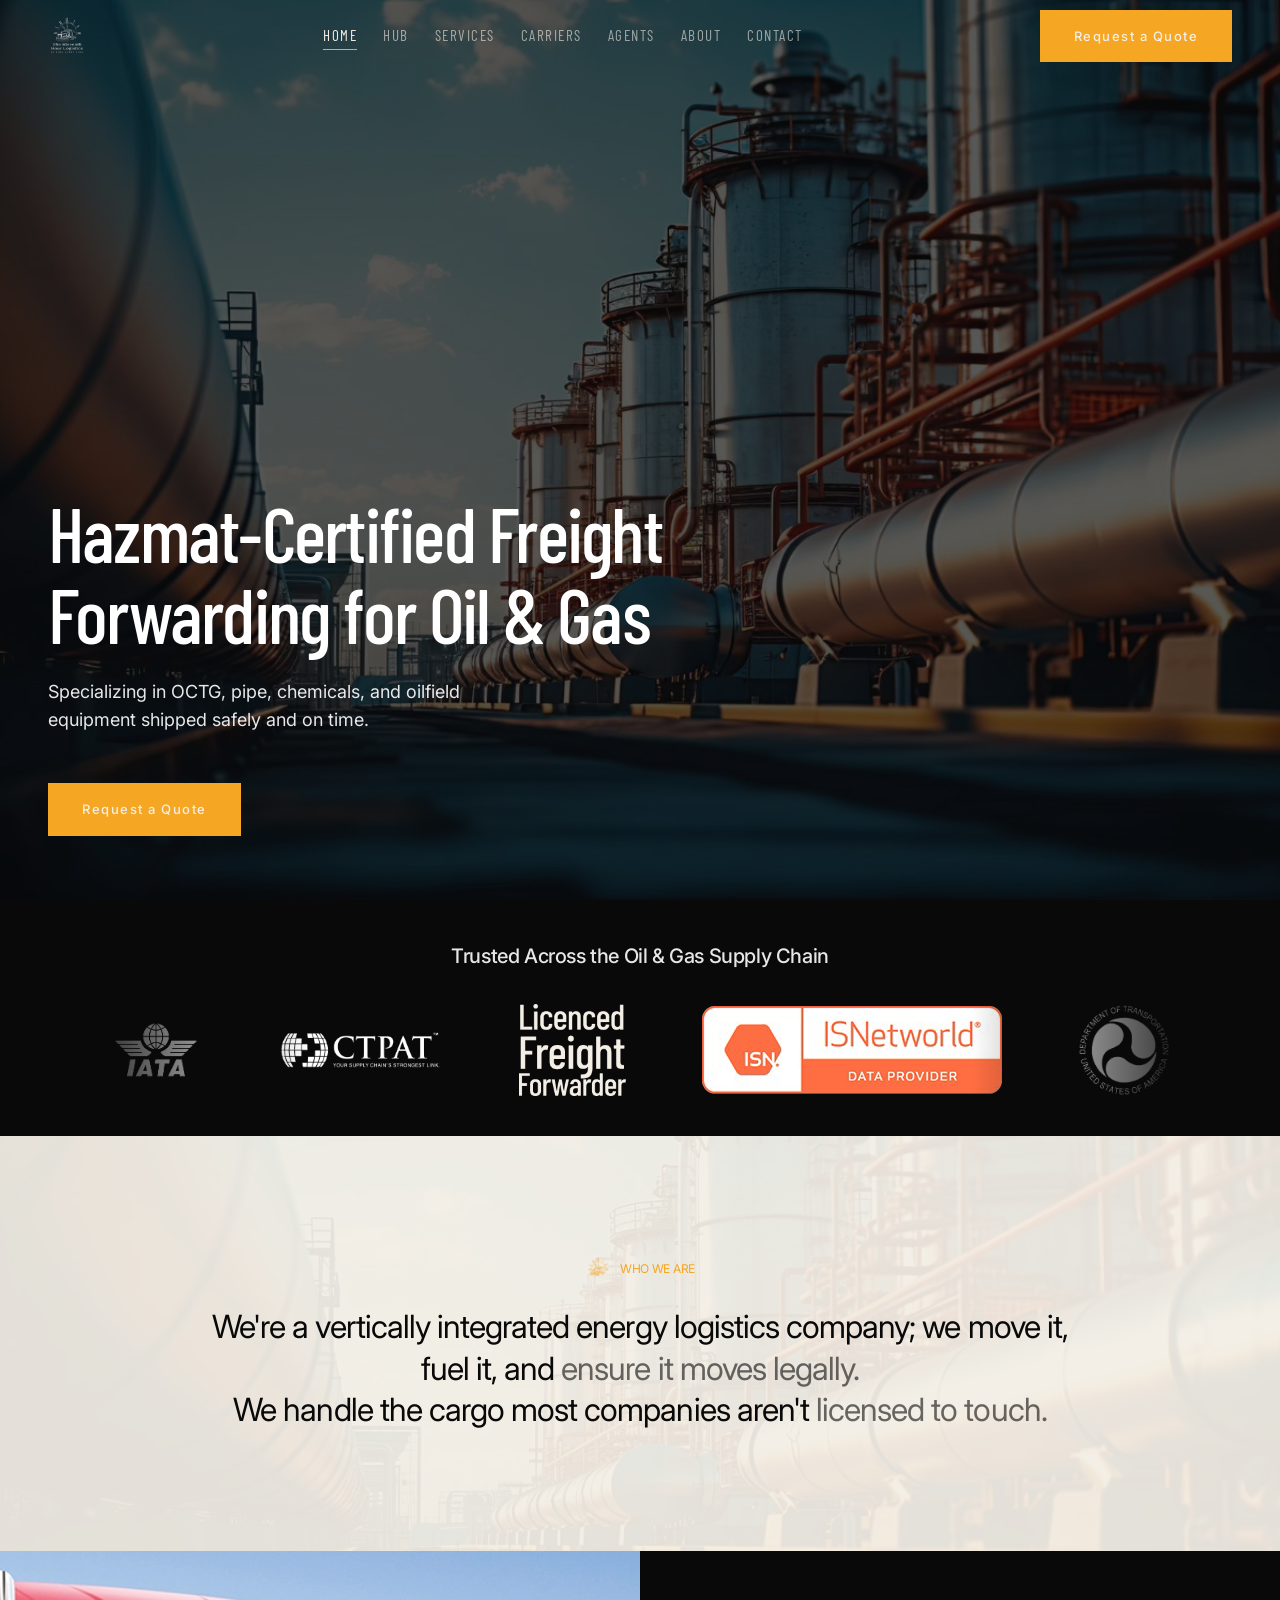
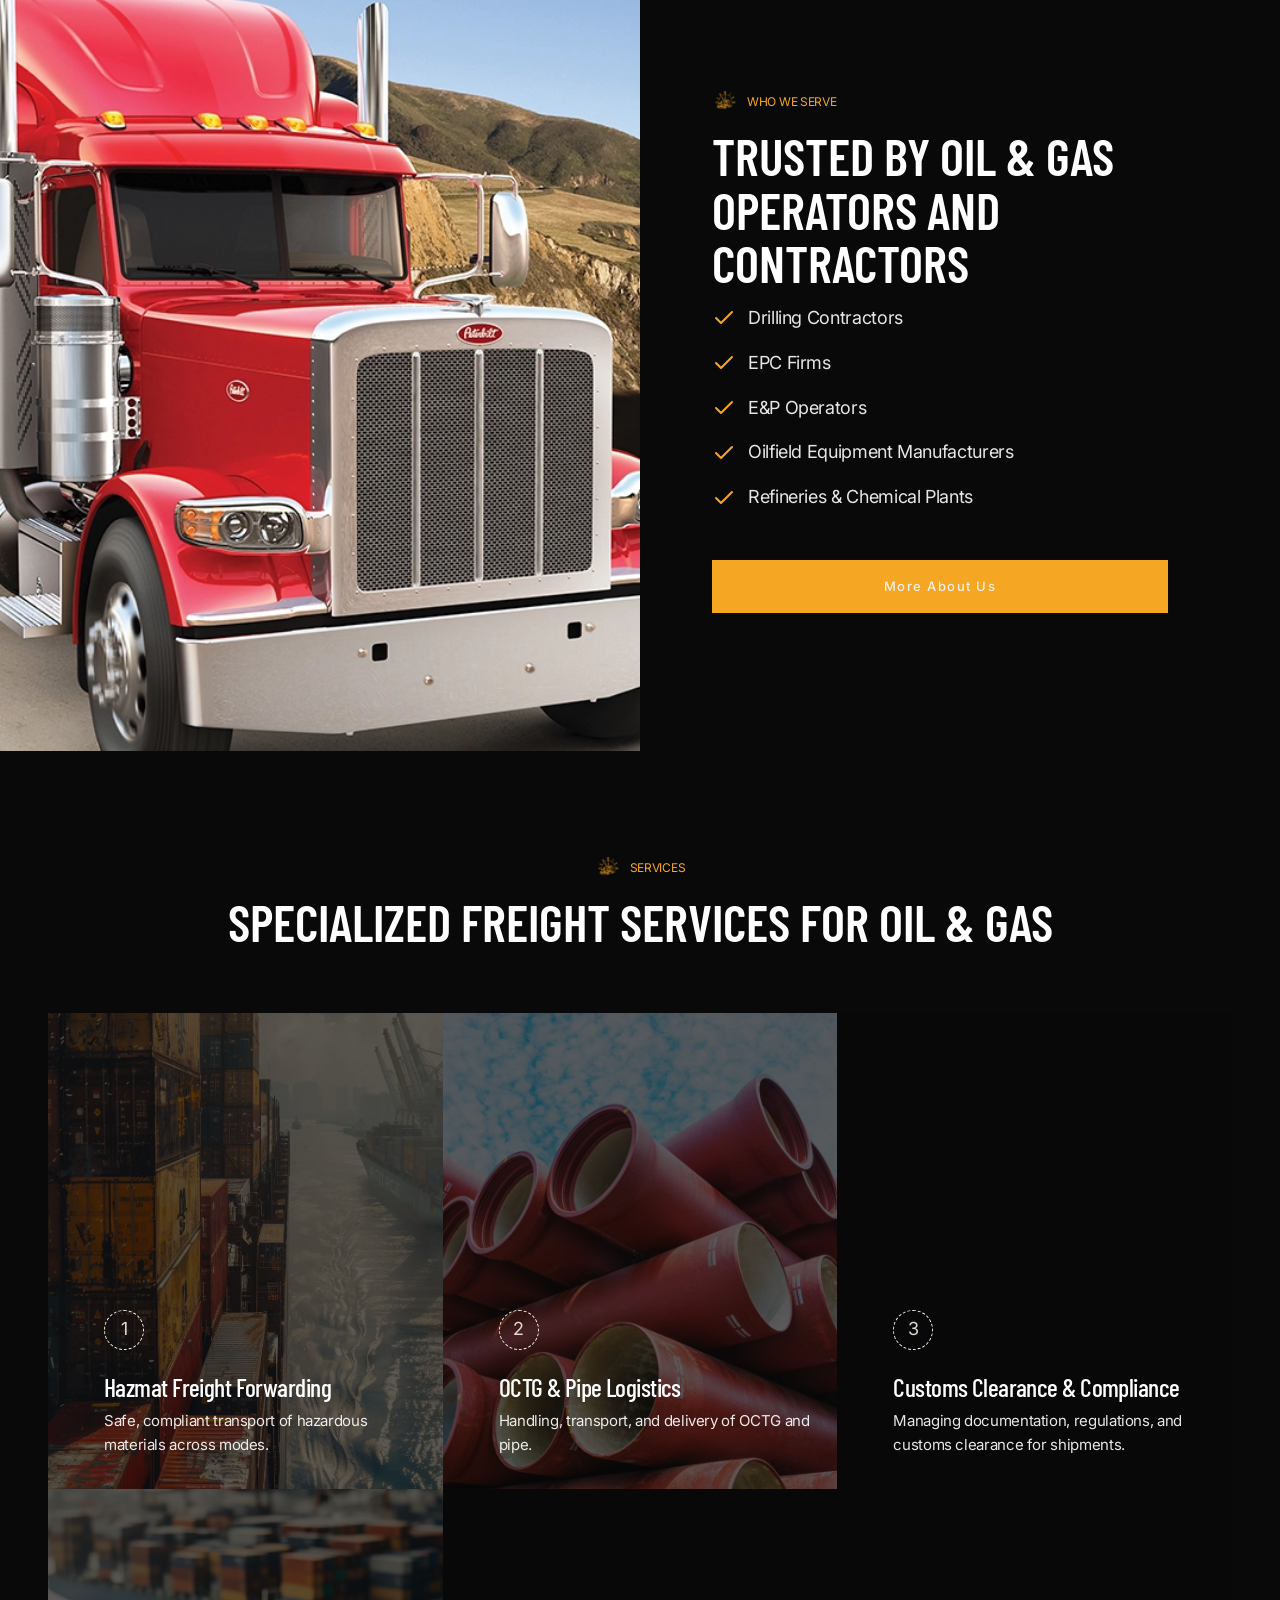
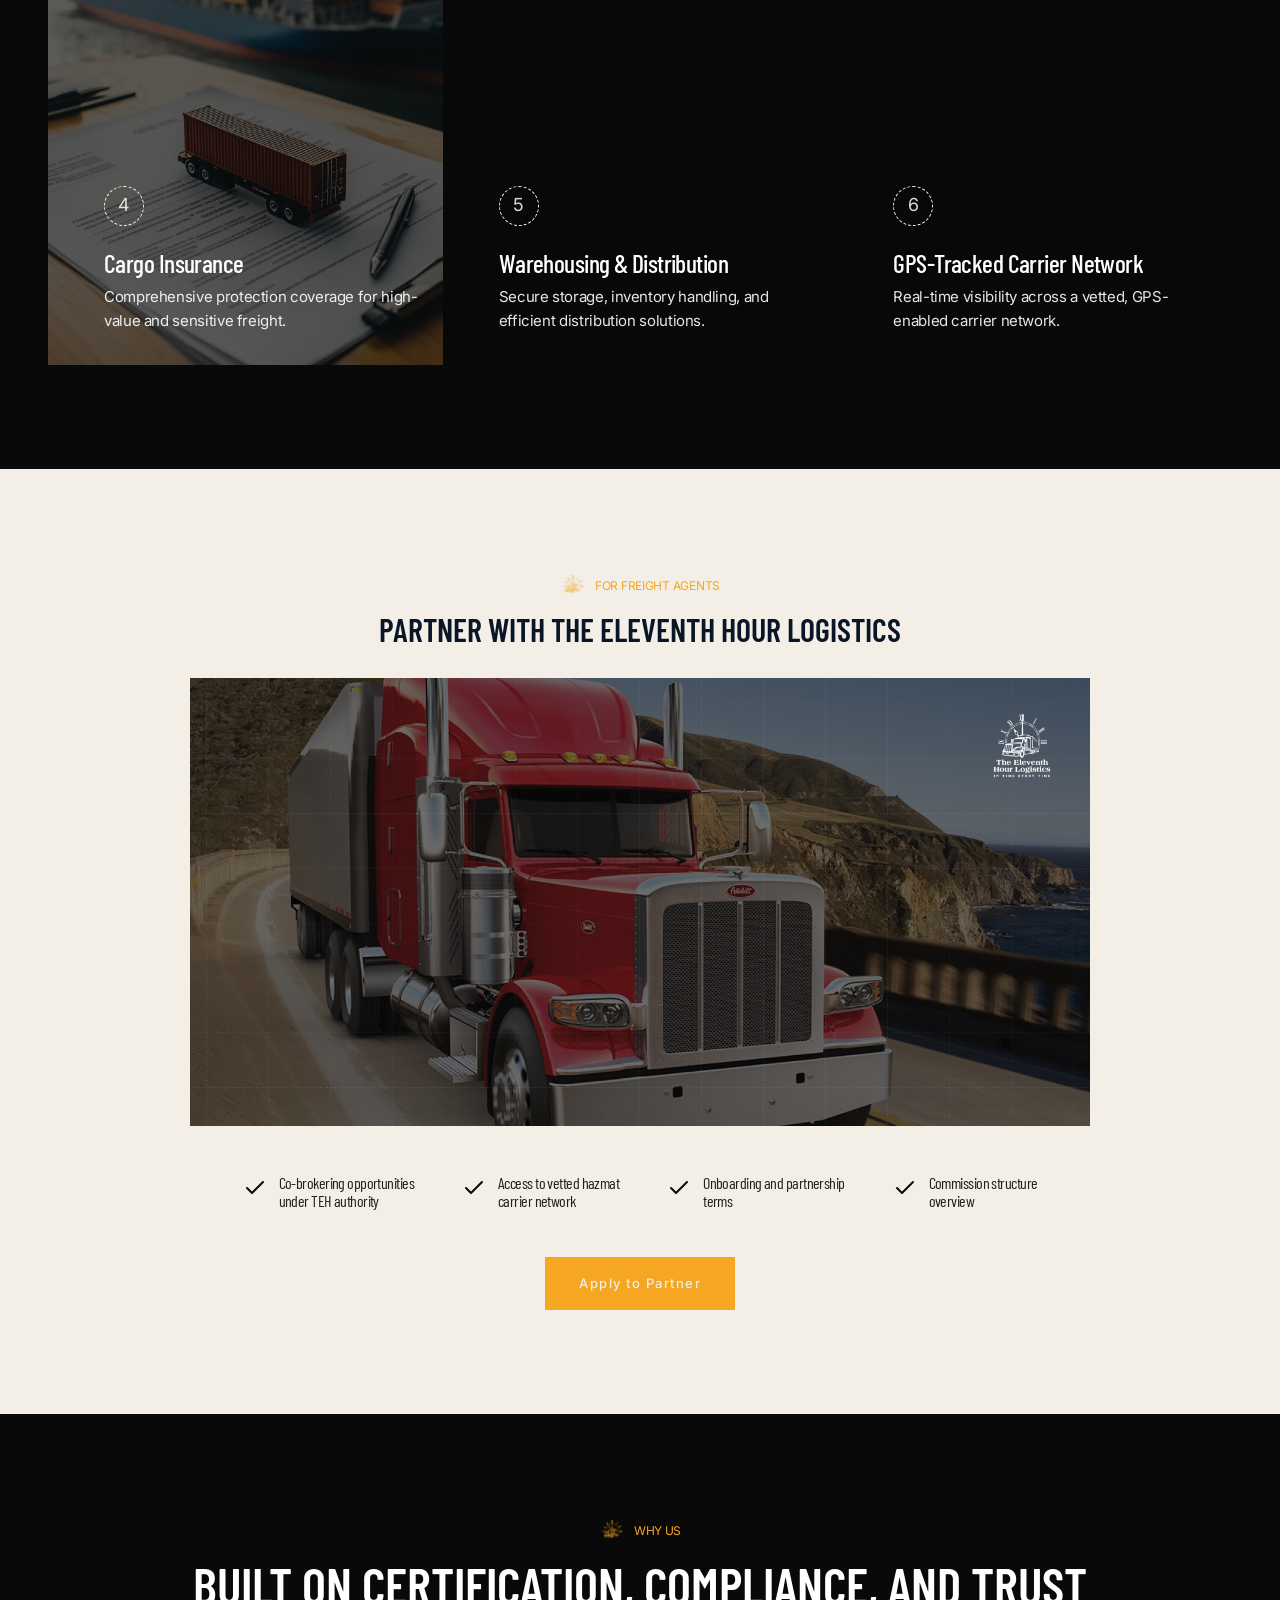
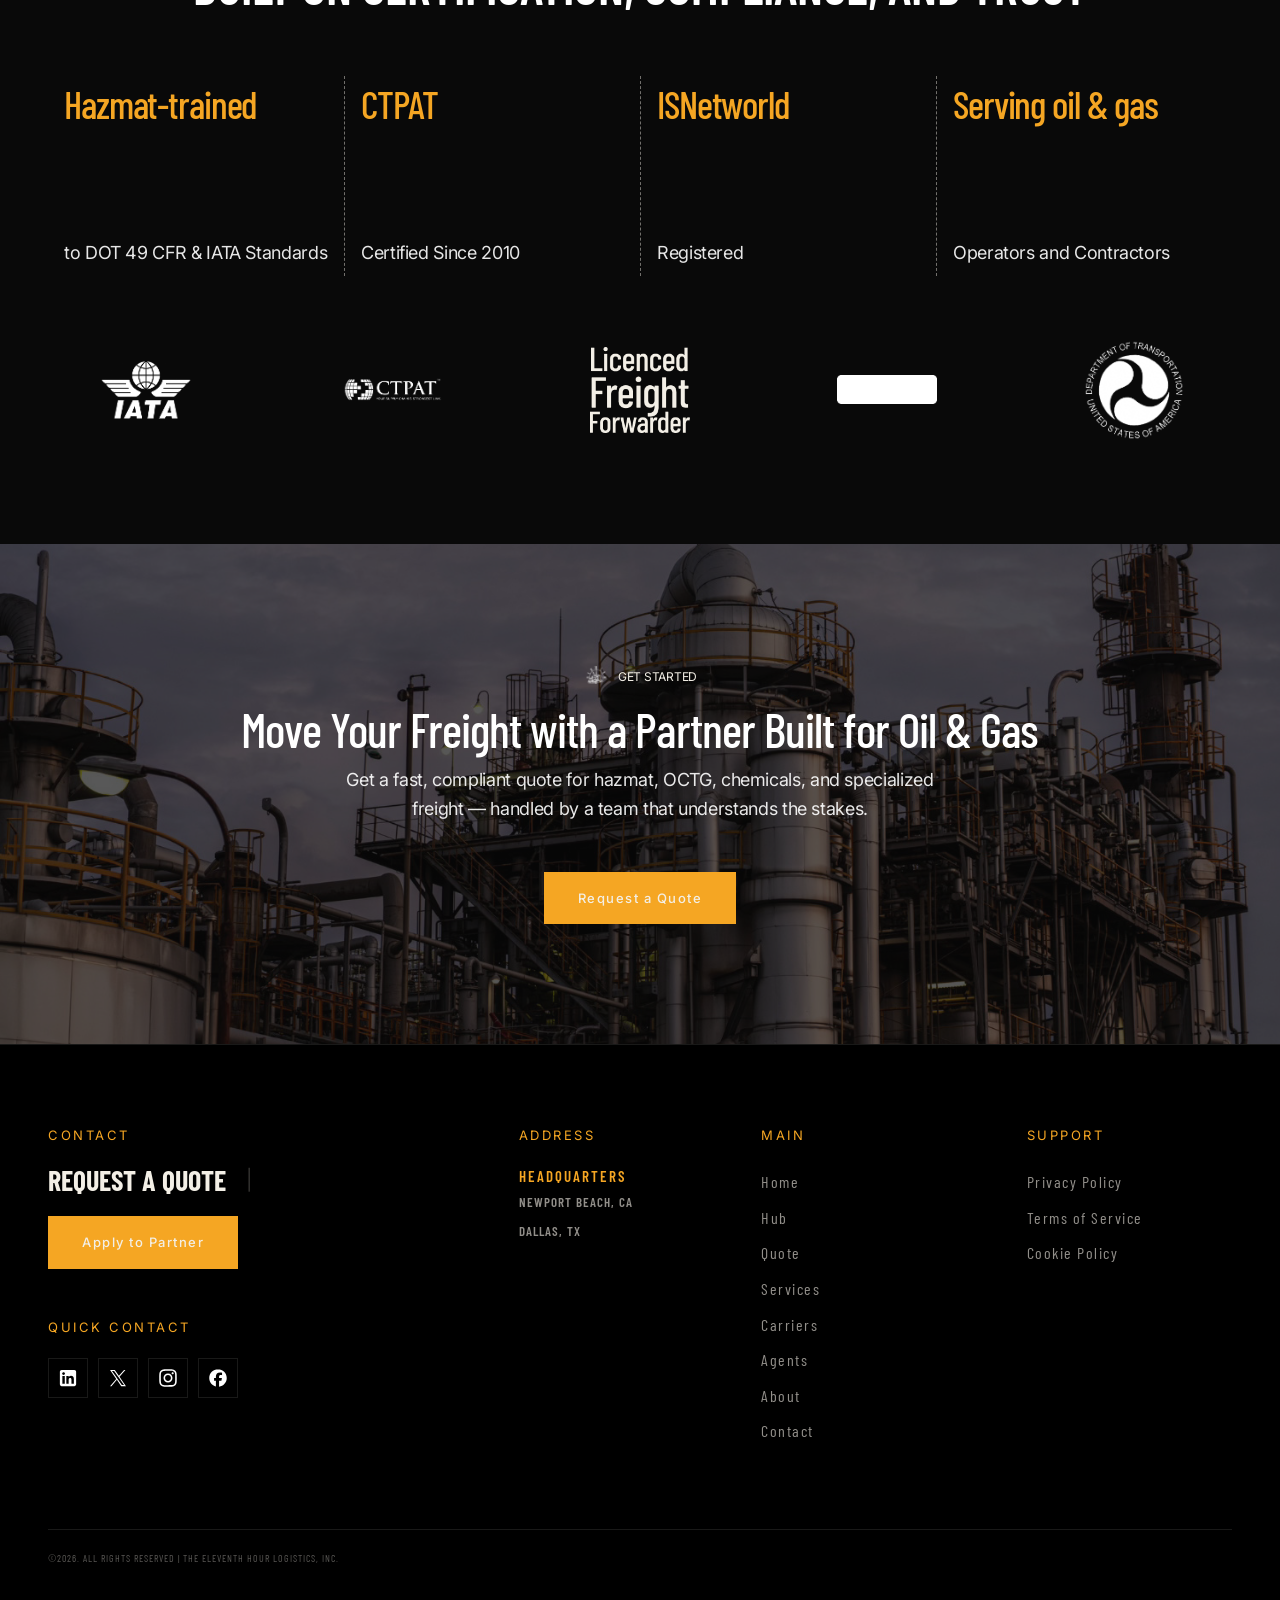
==== commit 7f1fa382: "Add responsive styles and optimize image loading for service cards" ====
--- a/index.html
+++ b/index.html
@@ -689,6 +689,10 @@
           grid-template-columns: 1fr;
         }
 
+        .hp-svc-card {
+          aspect-ratio: 3 / 2;
+        }
+
         .hp-why__pillars {
           grid-template-columns: 1fr;
         }
@@ -779,6 +783,17 @@
 
         .hp-services {
           padding: var(--sp-xl) var(--teh-gutter-s);
+        }
+
+        .hp-svc-card__body {
+          padding: 16px 16px 20px 24px;
+        }
+
+        .hp-svc-card__num {
+          width: 32px;
+          height: 32px;
+          font-size: 14px;
+          margin-bottom: 12px;
         }
 
         .hp-partner {
@@ -1175,7 +1190,11 @@
               src="assets/images/service1.png"
               alt="Hazmat freight"
               class="hp-svc-card__bg"
+              width="841"
+              height="1500"
               loading="lazy"
+              decoding="async"
+              fetchpriority="low"
             />
             <div class="hp-svc-card__overlay" aria-hidden="true"></div>
             <div class="hp-svc-card__body">
@@ -1192,7 +1211,11 @@
               src="assets/images/service2.png"
               alt="OCTG pipe"
               class="hp-svc-card__bg"
+              width="1500"
+              height="1000"
               loading="lazy"
+              decoding="async"
+              fetchpriority="low"
             />
             <div class="hp-svc-card__overlay" aria-hidden="true"></div>
             <div class="hp-svc-card__body">
@@ -1209,7 +1232,11 @@
               src="assets/images/service3.png"
               alt="Customs compliance"
               class="hp-svc-card__bg"
+              width="1500"
+              height="950"
               loading="lazy"
+              decoding="async"
+              fetchpriority="low"
             />
             <div class="hp-svc-card__overlay" aria-hidden="true"></div>
             <div class="hp-svc-card__body">
@@ -1230,6 +1257,8 @@
               alt="Cargo insurance"
               class="hp-svc-card__bg"
               loading="lazy"
+              decoding="async"
+              fetchpriority="low"
             />
             <div class="hp-svc-card__overlay" aria-hidden="true"></div>
             <div class="hp-svc-card__body">
@@ -1248,6 +1277,8 @@
               alt="Warehousing"
               class="hp-svc-card__bg"
               loading="lazy"
+              decoding="async"
+              fetchpriority="low"
             />
             <div class="hp-svc-card__overlay" aria-hidden="true"></div>
             <div class="hp-svc-card__body">
@@ -1266,6 +1297,8 @@
               alt="GPS tracking"
               class="hp-svc-card__bg"
               loading="lazy"
+              decoding="async"
+              fetchpriority="low"
             />
             <div class="hp-svc-card__overlay" aria-hidden="true"></div>
             <div class="hp-svc-card__body">
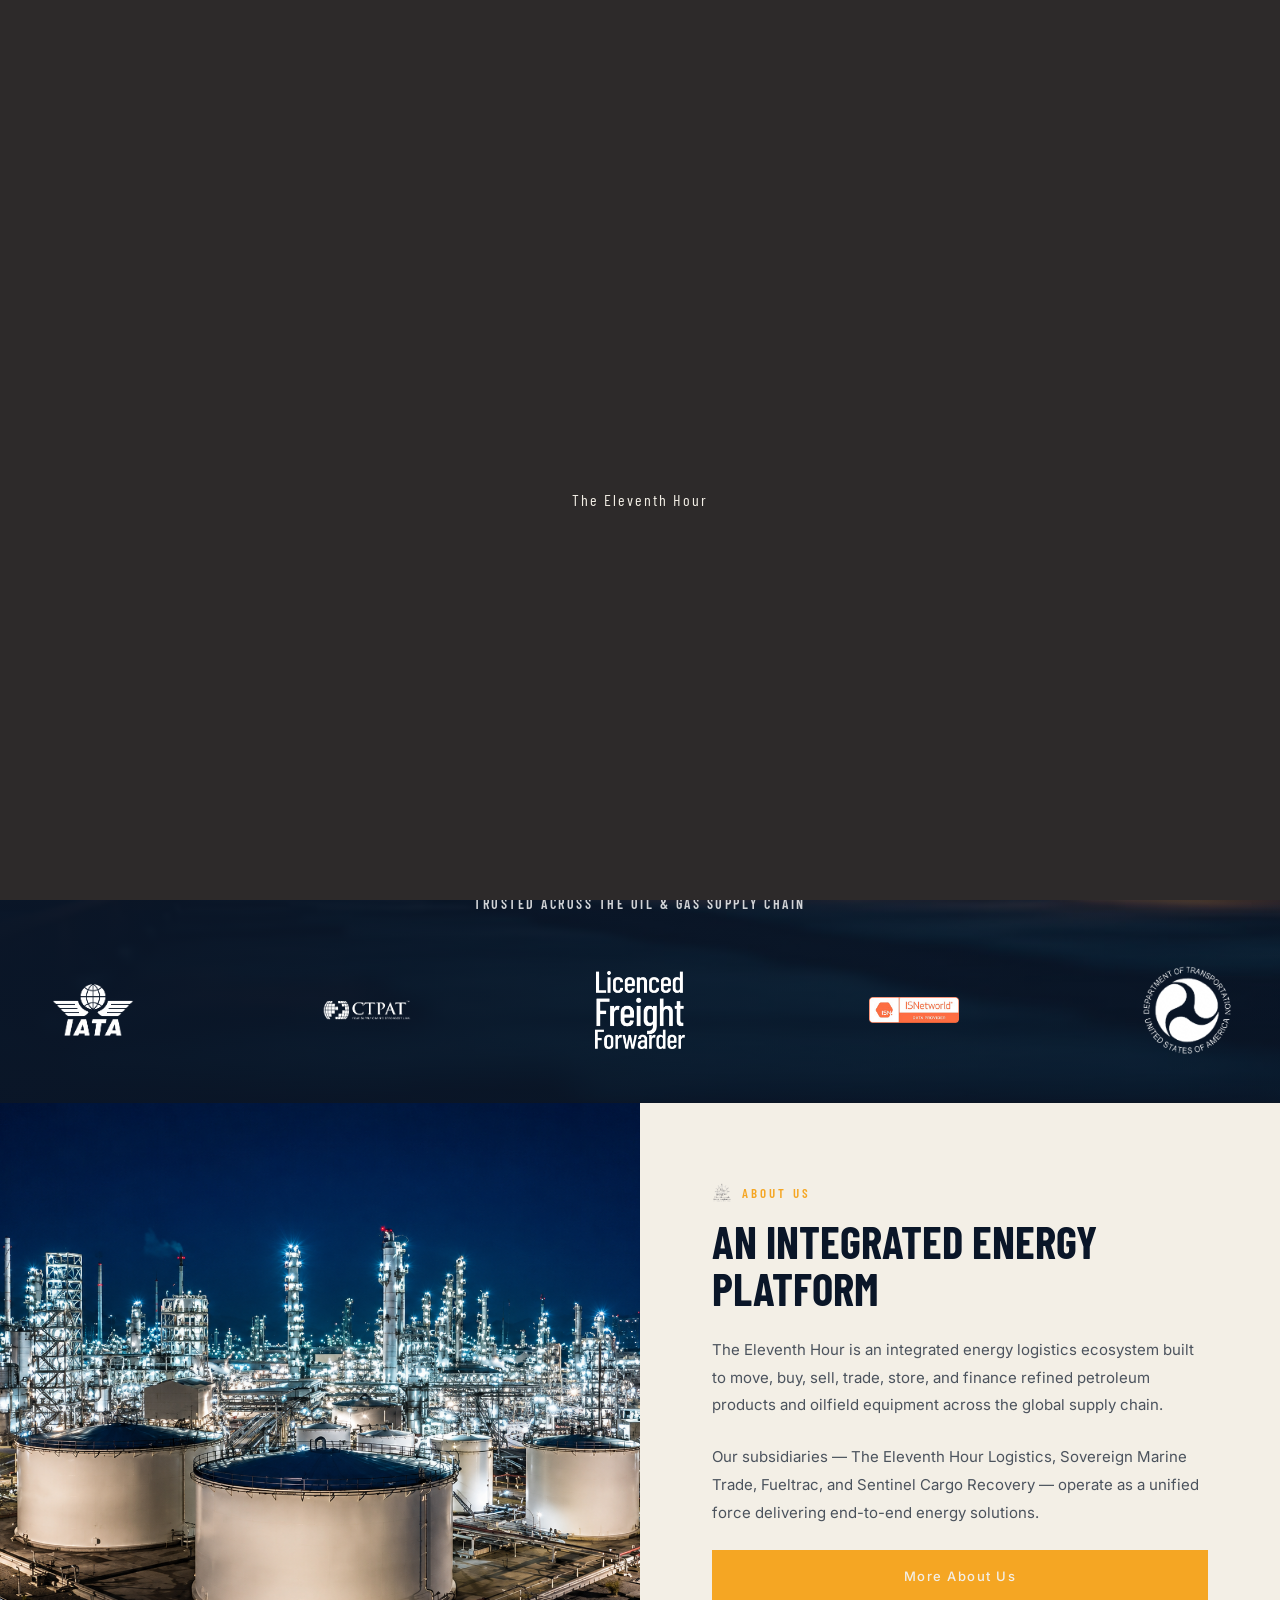
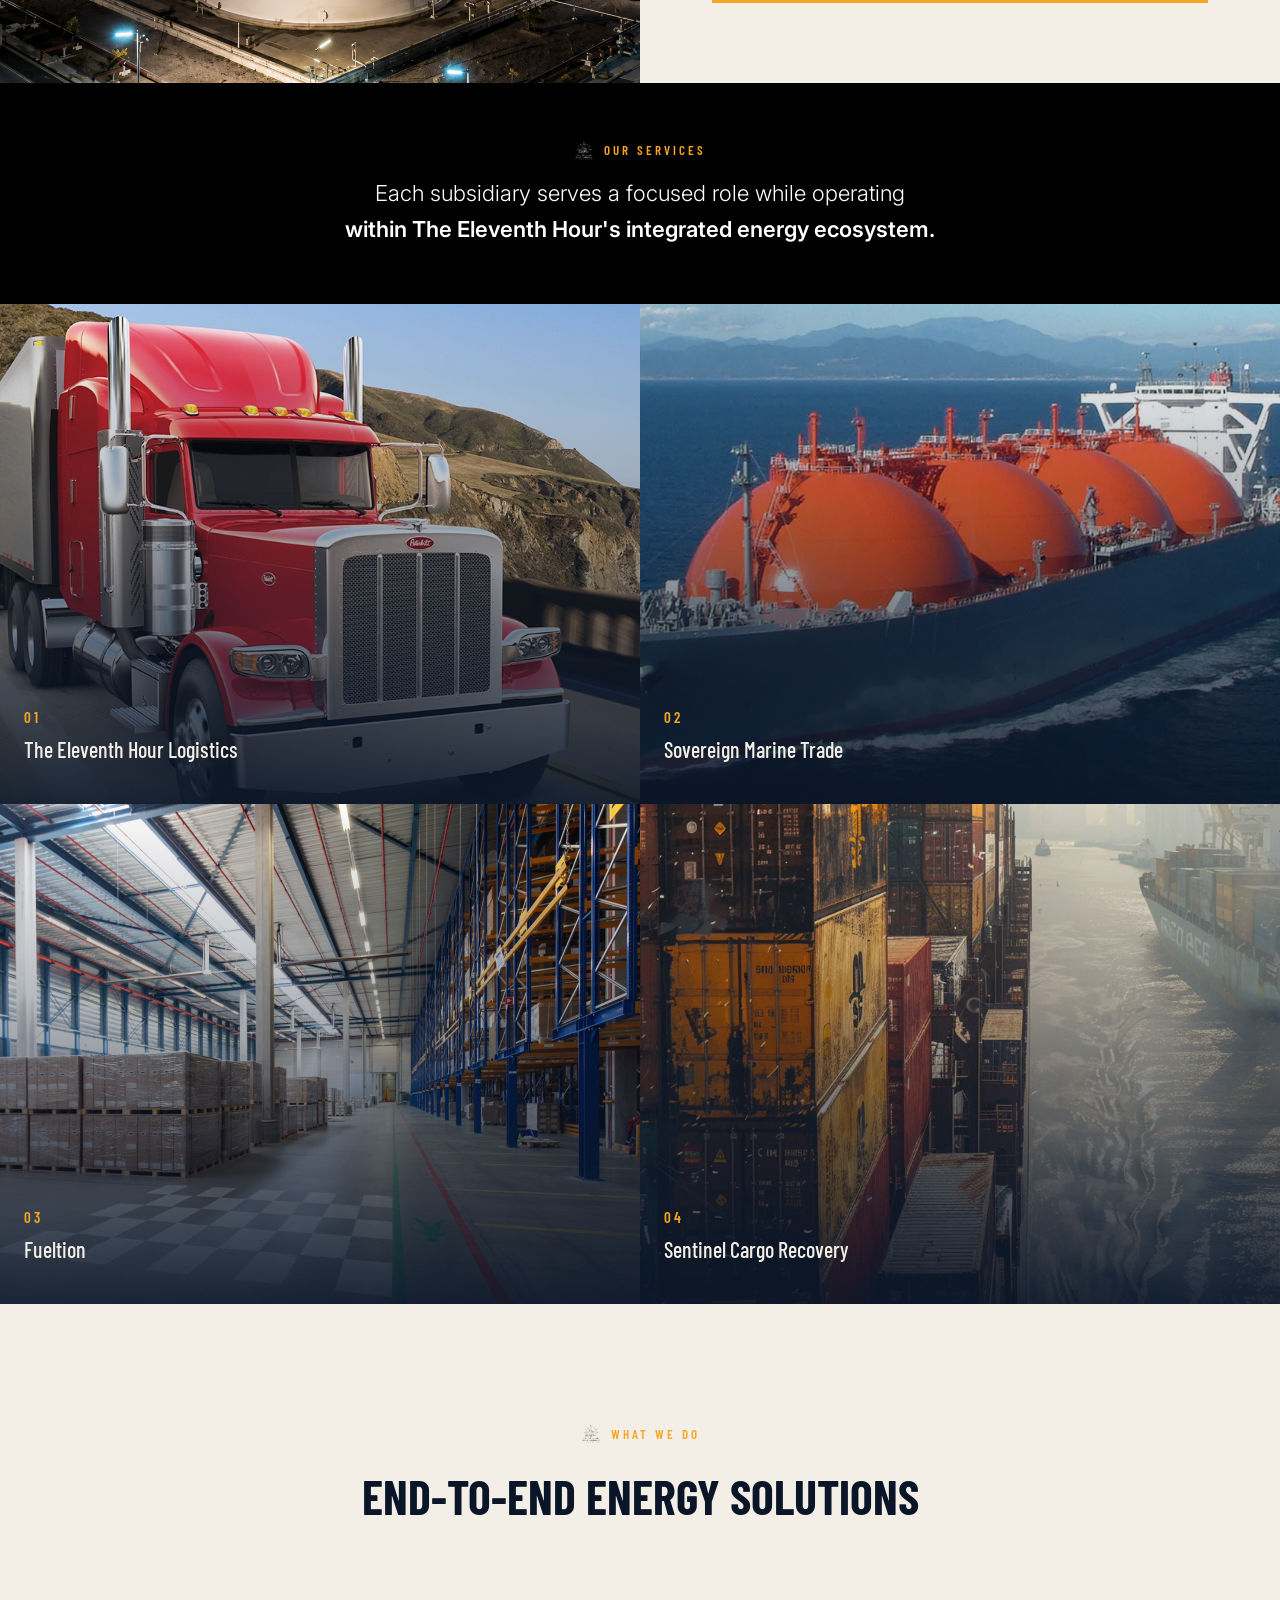
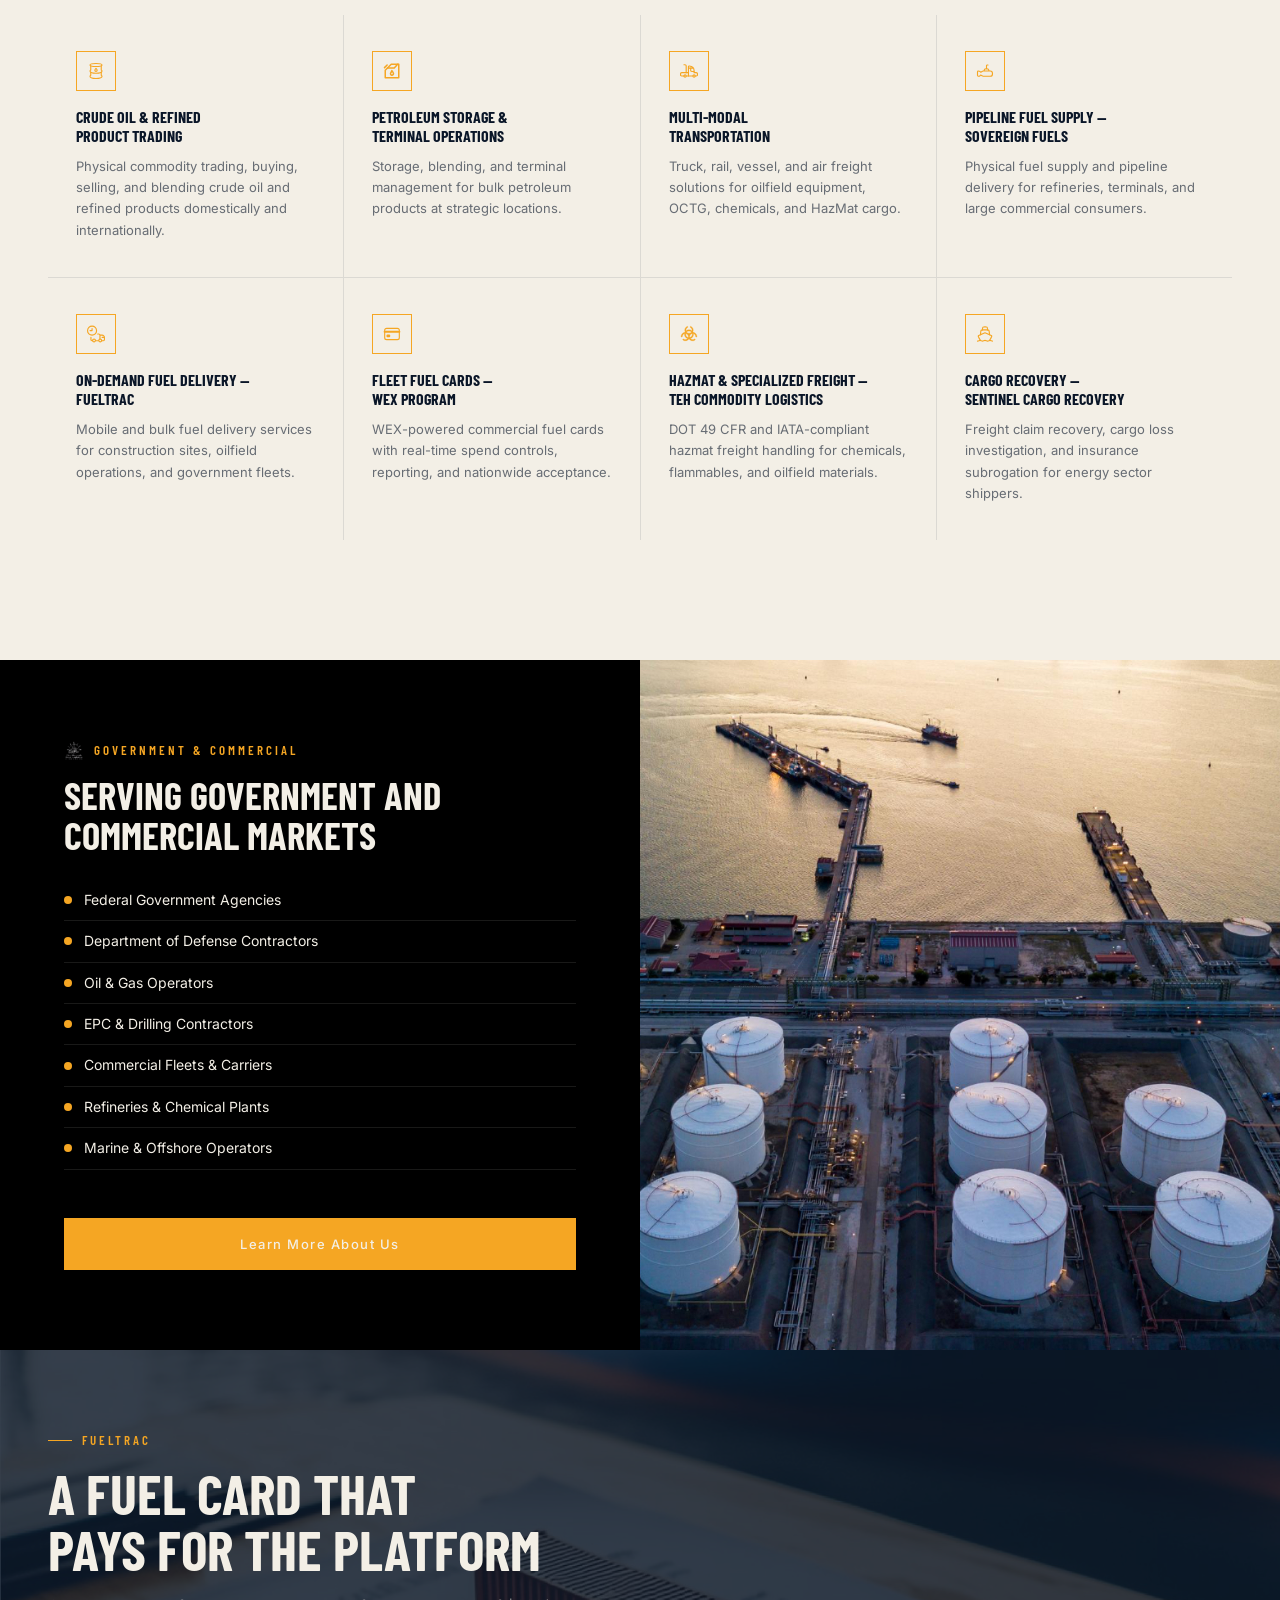
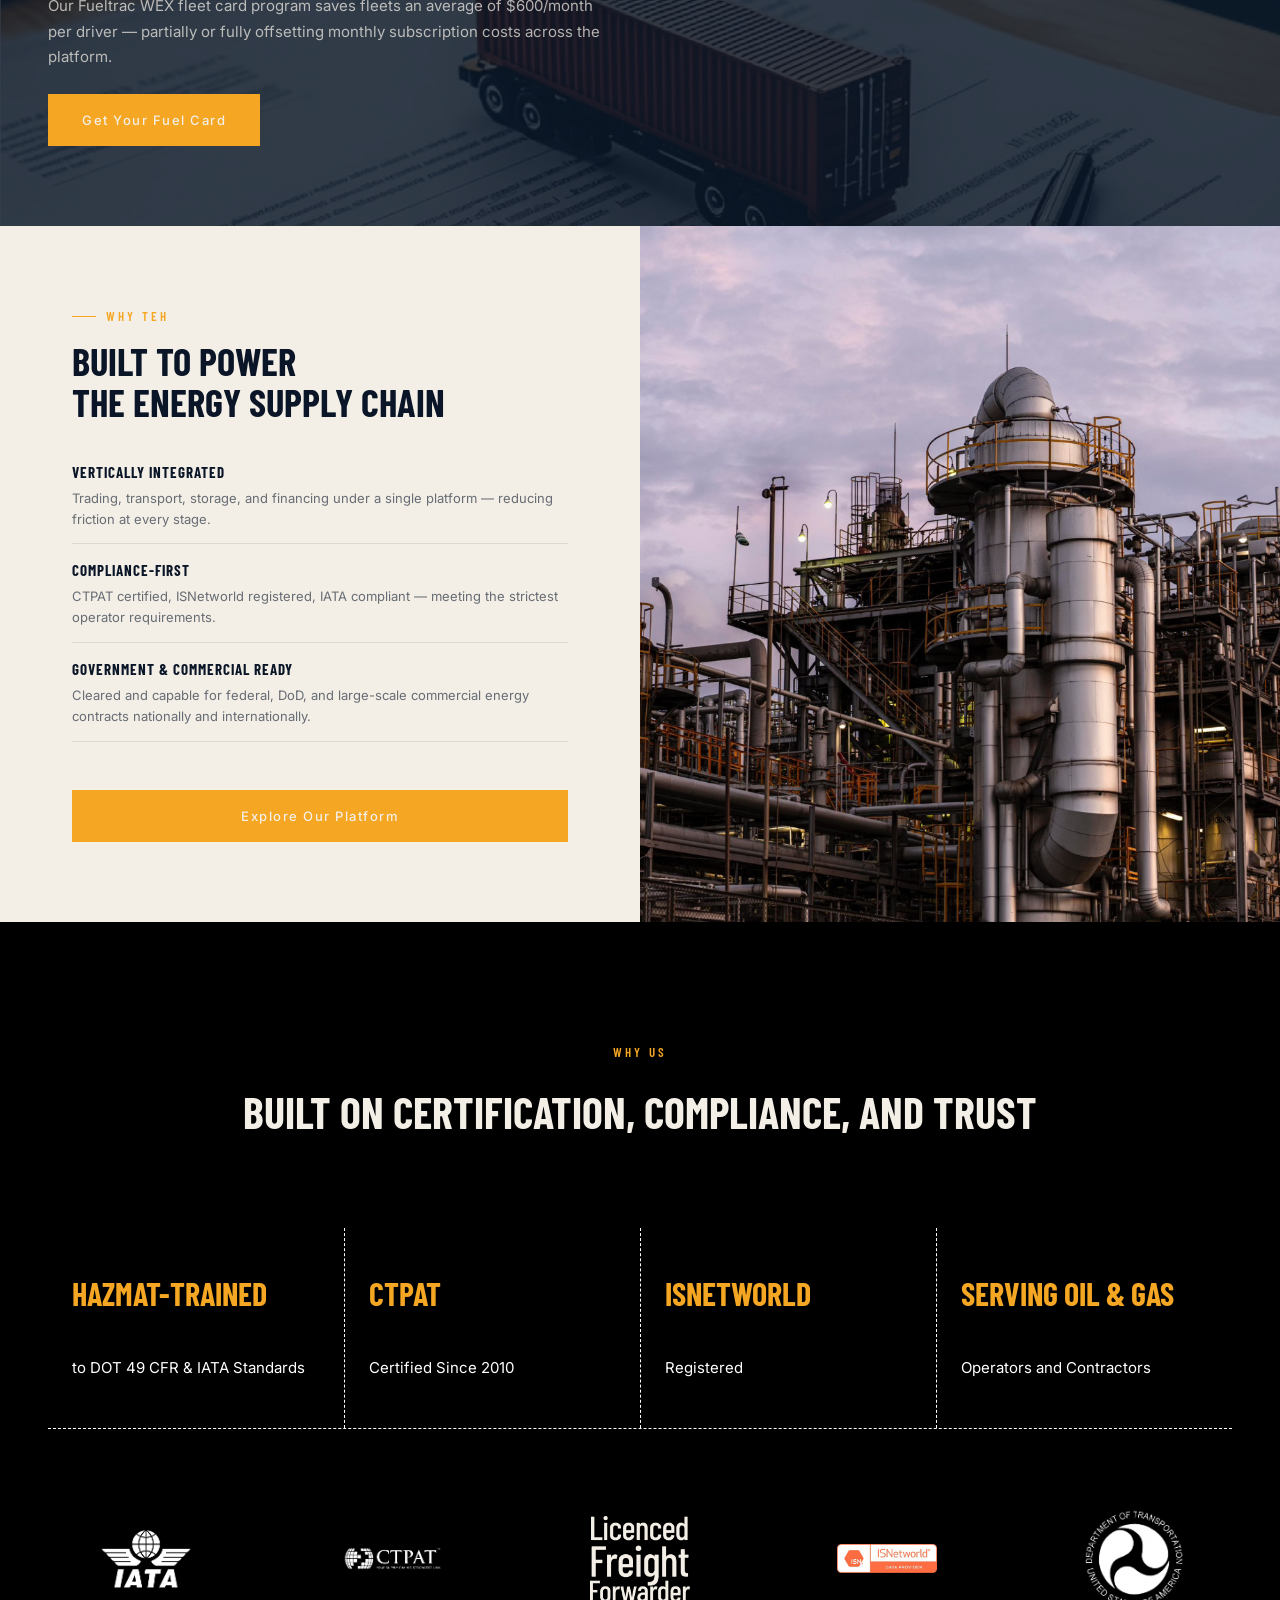
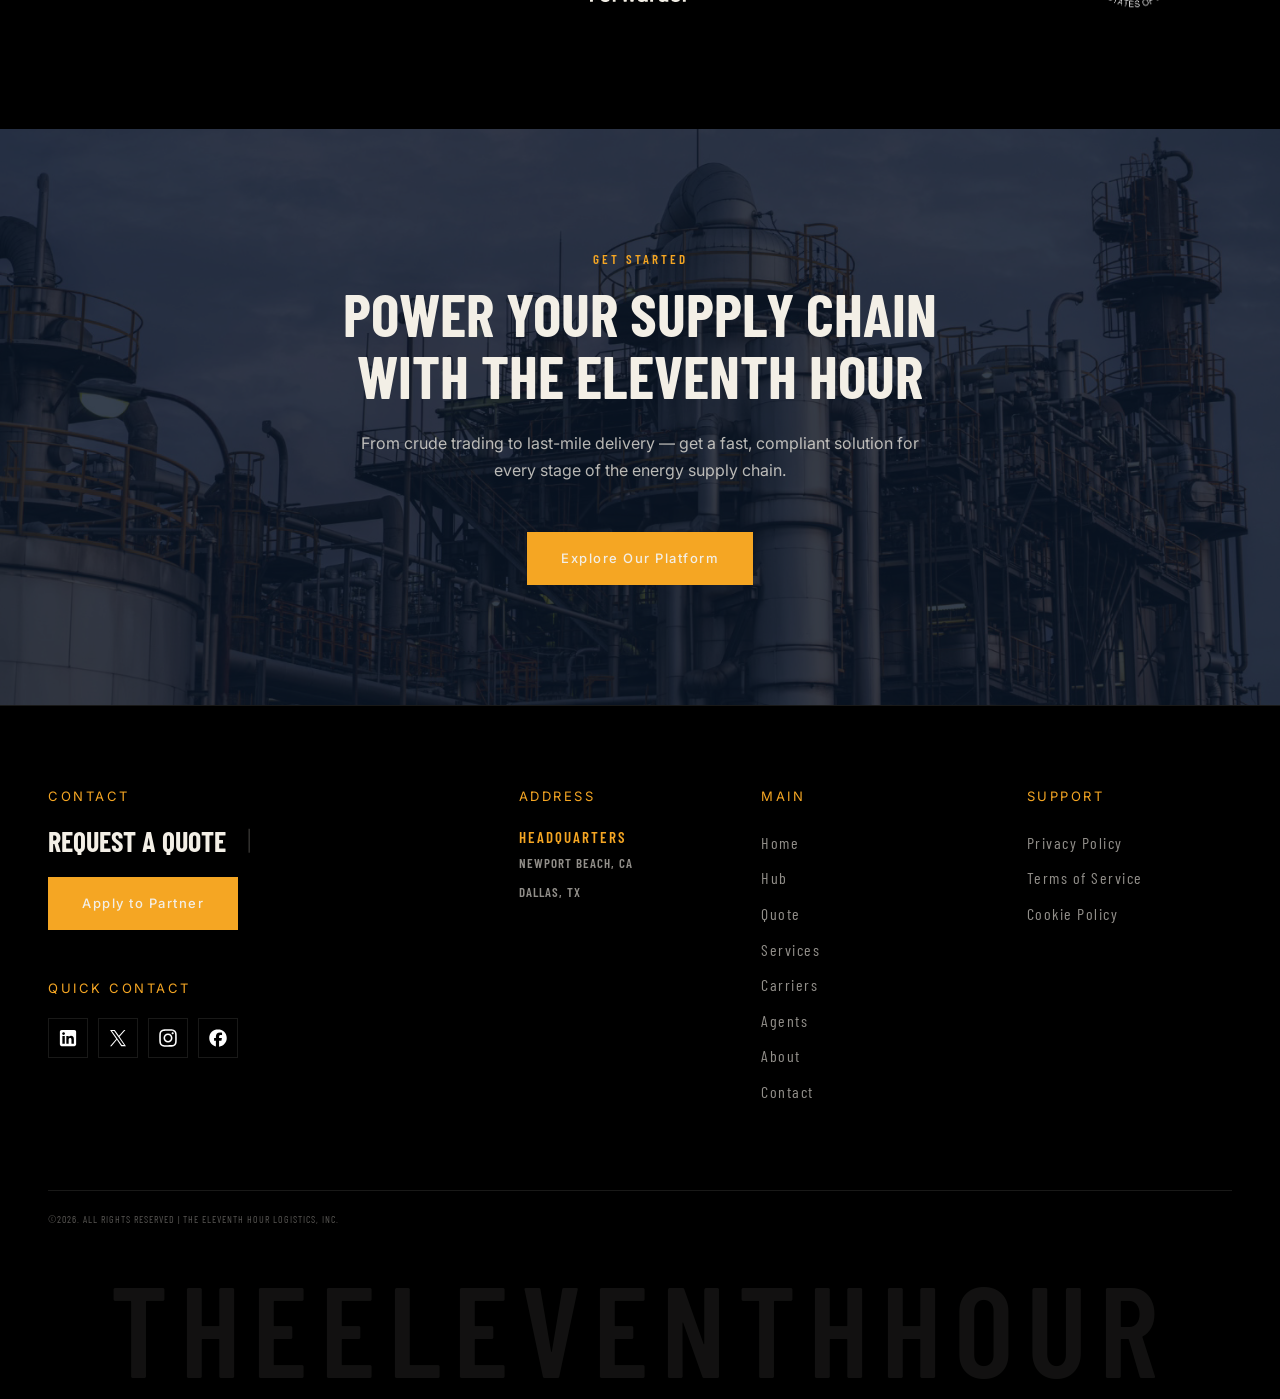
==== commit df69c73a: "Clock loader" ====
--- a/index.html
+++ b/index.html
@@ -1,1743 +1,1333 @@
-<!doctype html>
+<!DOCTYPE html>
 <html lang="en">
-  <head>
-    <meta charset="UTF-8" />
-    <meta name="viewport" content="width=device-width, initial-scale=1.0" />
-    <meta http-equiv="X-UA-Compatible" content="IE=edge" />
-
-    <title>
-      TEH Logistics | HazMat-Certified Freight Forwarding for Oil &amp; Gas |
-      CTPAT Certified
-    </title>
-
-    <meta
-      name="description"
-      content="The Eleventh Hour Logistics — CTPAT-certified, ISNetworld-registered HazMat freight forwarder. Specializing in OCTG, pipe, chemicals, and oilfield equipment. Newport Beach, CA &amp; Dallas, TX. In Time, Every Time."
-    />
-    <meta
-      name="keywords"
-      content="hazmat freight forwarding, oil gas freight forwarder, CTPAT certified freight, OCTG logistics, ISNetworld registered freight, oilfield freight broker, petroleum freight logistics, chemical freight forwarding, HazMat carrier Texas, freight forwarder Newport Beach CA, oil gas logistics Dallas TX"
-    />
-    <meta name="author" content="The Eleventh Hour Logistics, Inc." />
-    <meta
-      name="robots"
-      content="index, follow, max-snippet:-1, max-image-preview:large"
-    />
-    <link rel="canonical" href="https://www.tehlogistics.com/" />
-
-    <meta property="og:type" content="website" />
-    <meta property="og:url" content="https://www.tehlogistics.com/" />
-    <meta
-      property="og:title"
-      content="TEH Logistics | HazMat-Certified Freight Forwarding for Oil &amp; Gas"
-    />
-    <meta
-      property="og:description"
-      content="CTPAT-certified, ISNetworld-registered freight forwarder for Oil &amp; Gas. OCTG, HazMat, chemicals, and oilfield equipment. In Time, Every Time."
-    />
-    <meta
-      property="og:image"
-      content="https://www.tehlogistics.com/assets/images/og-image.jpg"
-    />
-    <meta property="og:image:width" content="1200" />
-    <meta property="og:image:height" content="630" />
-    <meta property="og:site_name" content="The Eleventh Hour Logistics" />
-    <meta property="og:locale" content="en_US" />
-
-    <meta name="twitter:card" content="summary_large_image" />
-    <meta name="twitter:site" content="@tehlogistics" />
-    <meta
-      name="twitter:title"
-      content="TEH Logistics | HazMat-Certified Freight Forwarding for Oil &amp; Gas"
-    />
-    <meta
-      name="twitter:description"
-      content="CTPAT-certified freight forwarder for Oil &amp; Gas. OCTG, HazMat, chemicals, and oilfield equipment."
-    />
-    <meta
-      name="twitter:image"
-      content="https://www.tehlogistics.com/assets/images/og-image.jpg"
-    />
-
-    <script type="application/ld+json">
-      {
-        "@context": "https://schema.org",
-        "@type": "FreightForwarder",
-        "name": "The Eleventh Hour Logistics, Inc.",
-        "alternateName": "TEH Logistics",
-        "url": "https://www.tehlogistics.com",
-        "logo": "https://www.tehlogistics.com/assets/images/logo.svg",
-        "description": "CTPAT-certified, ISNetworld-registered HazMat freight forwarder specializing in OCTG, pipe, chemicals, and oilfield equipment for Oil and Gas operators.",
-        "slogan": "In Time, Every Time",
-        "foundingDate": "2010",
-        "address": [
-          {
-            "@type": "PostalAddress",
-            "addressLocality": "Newport Beach",
-            "addressRegion": "CA",
-            "addressCountry": "US",
-            "description": "Headquarters"
-          },
-          {
-            "@type": "PostalAddress",
-            "addressLocality": "Dallas",
-            "addressRegion": "TX",
-            "addressCountry": "US"
-          }
-        ],
-        "areaServed": "United States",
-        "serviceType": [
-          "HazMat Freight Forwarding",
-          "OCTG Logistics",
-          "Oil and Gas Freight",
-          "Customs Clearance",
-          "Cargo Insurance",
-          "Warehousing and Distribution",
-          "GPS Tracked Carrier Network"
-        ],
-        "hasCredential": [
-          "CTPAT Certified",
-          "ISNetworld Registered",
-          "IATA Certified",
-          "Licensed Freight Forwarder",
-          "DOT 49 CFR Compliant"
-        ],
-        "sameAs": [
-          "https://www.linkedin.com/company/theeleventhhourlogistics",
-          "https://www.instagram.com/tehlogistics",
-          "https://www.facebook.com/tehlogistics"
-        ]
-      }
-    </script>
-
-    <link rel="preconnect" href="https://fonts.googleapis.com" />
-    <link rel="preconnect" href="https://fonts.gstatic.com" crossorigin />
-    <link
-      href="https://fonts.googleapis.com/css2?family=Barlow+Condensed:ital,wght@0,300;0,400;0,500;0,600;0,700;0,800;0,900;1,700&family=Inter:wght@300;400;500;600&display=swap"
-      rel="stylesheet"
-    />
-
-    <!-- ↓ Preserved from uploaded file: logo-teh.png -->
-    <link rel="icon" type="image/png" href="assets/logo-teh.png" />
-    <link rel="apple-touch-icon" href="assets/logo-teh.png" />
-
-    <link rel="stylesheet" href="shared.css" />
-
-    <style>
-      /* ── LOADER (video variant) ─────────────────────── */
-      .loader__video {
-        width: 160px;
-        height: auto;
-        margin-bottom: 20px;
-      }
-
-      /* ── EYEBROW OVERRIDE (match Figma) ─────────────── */
-      .teh-eyebrow__icon {
-        height: 24px;
-        width: auto;
-        display: block;
-        margin-top: 0.125rem;
-      }
-
-      .hp-tagline .teh-eyebrow,
-      .hp-serve .teh-eyebrow,
-      .hp-services .teh-eyebrow,
-      .hp-partner .teh-eyebrow,
-      .hp-why .teh-eyebrow,
-      .hp-cta .teh-eyebrow {
-        font-family: var(--teh-font-body);
-        font-size: 12px;
-        font-weight: 400;
-        letter-spacing: -0.28px;
-        gap: 8px;
-      }
-
-      .hp-cta .teh-eyebrow {
-        color: var(--teh-cream);
-      }
-
-      .hp-cta .teh-eyebrow__icon {
-        filter: brightness(0) invert(1);
-      }
-
-      /* ── HP: HERO ───────────────────────────────────── */
-      .hp-hero {
-        position: relative;
-        min-height: 100vh;
-        display: flex;
-        flex-direction: column;
-        justify-content: flex-end;
-        overflow: hidden;
-        padding: 0 var(--teh-gutter);
-      }
-
-      .hp-hero__bg {
-        position: absolute;
-        inset: 0;
-        z-index: 0;
-      }
-
-      .hp-hero__bg img {
-        width: 100%;
-        height: 100%;
-        object-fit: cover;
-      }
-
-      .hp-hero__overlay {
-        position: absolute;
-        inset: 0;
-        z-index: 1;
-        background: rgba(9, 9, 9, 0.68);
-      }
-
-      .hp-hero__content {
-        position: relative;
-        z-index: 2;
-        padding: 180px 0 64px;
-        max-width: var(--teh-max-w);
-        margin: 0 auto;
-        width: 100%;
-      }
-
-      .hp-hero__heading {
-        font-family: var(--teh-font-head);
-        font-size: clamp(40px, 6vw, 88px);
-        font-weight: 500;
-        line-height: 1.05;
-        letter-spacing: -1.76px;
-        color: white;
-        margin-bottom: var(--sp-md);
-      }
-
-      .hp-hero__sub {
-        font-family: var(--teh-font-body);
-        font-size: 18px;
-        line-height: 1.6;
-        color: rgba(255, 255, 255, 0.9);
-        max-width: 476px;
-        margin-bottom: var(--sp-lg);
-      }
-
-      /* ── HP: TRUST BAR ──────────────────────────────── */
-      .hp-trust {
-        background: #090909;
-        position: relative;
-        overflow: hidden;
-        padding: 40px 0;
-      }
-
-      .hp-trust__track {
-        display: flex;
-        align-items: center;
-        justify-content: center;
-        gap: 76px;
-        max-width: 1400px;
-        margin: 0 auto;
-        padding: 0 var(--teh-gutter);
-      }
-
-      .hp-trust__track img {
-        height: auto;
-        max-height: 92px;
-        width: auto;
-        filter: brightness(0) invert(1);
-      }
-
-      .hp-trust__track img.no-invert {
-        filter: none;
-      }
-
-      .hp-trust__fade {
-        position: absolute;
-        top: 0;
-        bottom: 0;
-        width: 321px;
-        pointer-events: none;
-        z-index: 2;
-      }
-
-      .hp-trust__fade--left {
-        left: 0;
-        background: linear-gradient(
-          to right,
-          #090909 18%,
-          rgba(9, 9, 9, 0) 95.879%
-        );
-      }
-
-      .hp-trust__fade--right {
-        right: 0;
-        background: linear-gradient(
-          to left,
-          #090909 18%,
-          rgba(9, 9, 9, 0) 95.879%
-        );
-      }
-
-      .hp-trust__label {
-        font-family: var(--teh-font-body);
-        font-size: 20px;
-        font-weight: 500;
-        color: rgba(255, 255, 255, 0.9);
-        letter-spacing: -0.4px;
-        text-align: center;
-        margin-bottom: 32px;
-      }
-
-      .hp-trust__marquee {
-        display: contents;
-      }
-
-      .hp-trust__scroll {
-        display: contents;
-      }
-
-      .hp-trust__scroll--dup {
-        display: none;
-      }
-
-      /* ── HP: TAGLINE ────────────────────────────────── */
-      .hp-tagline {
-        background: #f3efe6;
-        position: relative;
-        overflow: hidden;
-        padding: 120px var(--teh-gutter);
-        text-align: center;
-      }
-
-      .hp-tagline__bg {
-        position: absolute;
-        inset: 0;
-        opacity: 0.06;
-        pointer-events: none;
-      }
-
-      .hp-tagline__bg img {
-        width: 100%;
-        height: 100%;
-        object-fit: cover;
-      }
-
-      .hp-tagline__content {
-        position: relative;
-        z-index: 1;
-        max-width: 900px;
-        margin: 0 auto;
-      }
-
-      .hp-tagline__text {
-        font-family: var(--teh-font-body);
-        font-size: clamp(20px, 2.5vw, 36px);
-        line-height: 1.3;
-        color: #090909;
-        letter-spacing: -0.96px;
-      }
-
-      .hp-tagline__text span {
-        color: rgba(9, 9, 9, 0.6);
-      }
-
-      /* ── HP: WHO WE SERVE ───────────────────────────── */
-      .hp-serve {
-        display: grid;
-        grid-template-columns: 1fr 1fr;
-        min-height: 800px;
-        background: #090909;
-      }
-
-      .hp-serve__img {
-        position: relative;
-        overflow: hidden;
-      }
-
-      .hp-serve__img img {
-        width: 100%;
-        height: 100%;
-        object-fit: cover;
-      }
-
-      .hp-serve__body {
-        display: flex;
-        flex-direction: column;
-        justify-content: center;
-        padding: 80px 72px;
-        max-width: 600px;
-      }
-
-      .hp-serve__checks {
-        display: flex;
-        flex-direction: column;
-        gap: 16px;
-        margin-bottom: var(--sp-lg);
-      }
-
-      .hp-serve__check {
-        display: flex;
-        align-items: center;
-        gap: 12px;
-        font-family: var(--teh-font-body);
-        font-size: 18px;
-        color: rgba(255, 255, 255, 0.9);
-        letter-spacing: -0.36px;
-      }
-
-      .hp-serve__check svg {
-        width: 24px;
-        height: 24px;
-        flex-shrink: 0;
-      }
-
-      /* ── HP: SERVICES ───────────────────────────────── */
-      .hp-services {
-        background: #090909;
-        padding: 104px var(--teh-gutter);
-      }
-
-      .hp-services__header {
-        text-align: center;
-        margin-bottom: 64px;
-      }
-
-      .hp-services__grid {
-        display: grid;
-        grid-template-columns: repeat(3, 1fr);
-        max-width: 1512px;
-        margin: 0 auto;
-      }
-
-      .hp-svc-card {
-        position: relative;
-        overflow: hidden;
-        aspect-ratio: 504 / 608;
-      }
-
-      .hp-svc-card__bg {
-        position: absolute;
-        inset: 0;
-        width: 100%;
-        height: 100%;
-        object-fit: cover;
-      }
-
-      .hp-svc-card__overlay {
-        position: absolute;
-        inset: 0;
-        background: rgba(9, 9, 9, 0.65);
-        z-index: 1;
-      }
-
-      .hp-svc-card__body {
-        position: absolute;
-        bottom: 0;
-        left: 0;
-        right: 0;
-        padding: 28px 24px 32px 56px;
-        z-index: 2;
-      }
-
-      .hp-svc-card__num {
-        width: 40px;
-        height: 40px;
-        border: 1px dashed #f3efe6;
-        border-radius: 48px;
-        display: flex;
-        align-items: center;
-        justify-content: center;
-        font-family: var(--teh-font-body);
-        font-size: 18px;
-        color: rgba(243, 239, 230, 0.9);
-        margin-bottom: 24px;
-      }
-
-      .hp-svc-card__title {
-        font-family: var(--teh-font-head);
-        font-size: clamp(20px, 2vw, 28px);
-        font-weight: 500;
-        color: white;
-        line-height: 1.05;
-        letter-spacing: -0.56px;
-        margin-bottom: 8px;
-      }
-
-      .hp-svc-card__desc {
-        font-family: var(--teh-font-body);
-        font-size: 15px;
-        color: rgba(255, 255, 255, 0.9);
-        line-height: 1.6;
-        letter-spacing: -0.36px;
-      }
-
-      /* ── HP: PARTNER ────────────────────────────────── */
-      .hp-partner {
-        background: #f3efe6;
-        position: relative;
-        overflow: hidden;
-        padding: 104px var(--teh-gutter);
-        text-align: center;
-      }
-
-      .hp-partner__content {
-        max-width: 900px;
-        margin: 0 auto;
-      }
-
-      .hp-partner__image {
-        width: 100%;
-        max-width: 1200px;
-        margin: 0 auto 48px;
-        overflow: hidden;
-      }
-
-      .hp-partner__image img {
-        width: 100%;
-        height: auto;
-        display: block;
-      }
-
-      .hp-partner__features {
-        display: flex;
-        align-items: flex-start;
-        justify-content: center;
-        gap: 48px;
-        flex-wrap: wrap;
-        margin-bottom: var(--sp-lg);
-      }
-
-      .hp-partner__feat {
-        display: flex;
-        align-items: flex-start;
-        gap: 12px;
-        text-align: left;
-      }
-
-      .hp-partner__feat svg {
-        width: 24px;
-        height: 24px;
-        flex-shrink: 0;
-        margin-top: 2px;
-      }
-
-      .hp-partner__feat p {
-        font-family: var(--teh-font-head);
-        /* font-size: clamp(18px, 1.5vw, 28px); */
-        font-weight: 400;
-        color: rgba(9, 9, 9, 0.9);
-        line-height: 1.1;
-        letter-spacing: -0.56px;
-      }
-
-      /* ── HP: WHY US ─────────────────────────────────── */
-      .hp-why {
-        background: #090909;
-        padding: 104px var(--teh-gutter);
-        position: relative;
-        overflow: hidden;
-      }
-
-      .hp-why__header {
-        text-align: center;
-        margin-bottom: 64px;
-      }
-
-      .hp-why__pillars {
-        display: grid;
-        grid-template-columns: repeat(4, 1fr);
-        max-width: var(--teh-max-w);
-        margin: 0 auto 64px;
-      }
-
-      .hp-why__pillar {
-        padding: 8px 16px;
-        border-left: 1px dashed rgba(243, 239, 230, 0.45);
-        min-height: 200px;
-        text-align: left;
-      }
-
-      .hp-why__pillar:first-child {
-        border-left: none;
-      }
-
-      .hp-why__pillar-head {
-        font-family: var(--teh-font-head);
-        font-size: clamp(32px, 3vw, 56px);
-        font-weight: 500;
-        color: var(--teh-amber);
-        line-height: 1.05;
-        letter-spacing: -1.12px;
-        margin-bottom: 16px;
-      }
-
-      .hp-why__pillar-sub {
-        font-family: var(--teh-font-body);
-        font-size: 18px;
-        color: rgba(255, 255, 255, 0.9);
-        letter-spacing: -0.36px;
-      }
-
-      .hp-why__certs {
-        max-width: var(--teh-max-w);
-        margin: 0 auto;
-      }
-
-      .hp-why__marquee {
-        display: contents;
-      }
-
-      .hp-why__marquee > .teh-cert-logos:last-child {
-        display: none;
-      }
-
-      /* ── HP: CTA ────────────────────────────────────── */
-      .hp-cta {
-        position: relative;
-        min-height: 480px;
-        display: flex;
-        align-items: center;
-        justify-content: center;
-        overflow: hidden;
-        padding: var(--sp-2xl) var(--teh-gutter);
-      }
-
-      .hp-cta__bg {
-        position: absolute;
-        inset: 0;
-        z-index: 0;
-      }
-
-      .hp-cta__bg img {
-        width: 100%;
-        height: 100%;
-        object-fit: cover;
-      }
-
-      .hp-cta__overlay {
-        position: absolute;
-        inset: 0;
-        z-index: 1;
-        background: rgba(9, 9, 9, 0.68);
-      }
-
-      .hp-cta__content {
-        position: relative;
-        z-index: 2;
-        text-align: center;
-        max-width: 876px;
-      }
-
-      .hp-cta__heading {
-        font-family: var(--teh-font-head);
-        font-size: clamp(32px, 4vw, 48px);
-        font-weight: 500;
-        color: white;
-        line-height: 1.05;
-        letter-spacing: -0.96px;
-        margin-bottom: 12px;
-      }
-
-      .hp-cta__desc {
-        font-family: var(--teh-font-body);
-        font-size: 18px;
-        color: rgba(255, 255, 255, 0.9);
-        line-height: 1.6;
-        letter-spacing: -0.36px;
-        max-width: 600px;
-        margin: 0 auto var(--sp-lg);
-      }
-
-      /* ── HP: RESPONSIVE ─────────────────────────────── */
-      @media (max-width: 1100px) {
-        .hp-serve {
-          grid-template-columns: 1fr;
-        }
-
-        .hp-serve__img {
-          min-height: 400px;
-        }
-
-        .hp-services__grid {
-          grid-template-columns: repeat(2, 1fr);
-        }
-
-        .hp-why__pillars {
-          grid-template-columns: repeat(2, 1fr);
-        }
-
-        .hp-why__pillar {
-          border-left: none;
-          border-top: 1px dashed rgba(243, 239, 230, 0.45);
-        }
-
-        .hp-why__pillar:first-child {
-          border-top: none;
-        }
-
-        .hp-partner__features {
-          gap: 24px;
-        }
-      }
-
-      @media (max-width: 900px) {
-        .hp-hero__content {
-          padding-top: 120px;
-        }
-
-        .hp-hero__heading {
-          font-size: clamp(32px, 8vw, 56px);
-        }
-
-        .hp-services__grid {
-          grid-template-columns: 1fr;
-        }
-
-        .hp-svc-card {
-          aspect-ratio: 3 / 2;
-        }
-
-        .hp-why__pillars {
-          grid-template-columns: 1fr;
-        }
-
-        .hp-why__pillar {
-          border-top: 1px dashed rgba(243, 239, 230, 0.45);
-          border-left: none;
-        }
-
-        .hp-why__pillar:first-child {
-          border-top: none;
-        }
-
-        .hp-trust__track {
-          overflow: hidden;
-          justify-content: flex-start;
-          gap: 0;
-          max-width: none;
-          margin: 0;
-          padding: 0;
-        }
-
-        .hp-trust__marquee {
-          display: flex;
-          animation: trust-scroll 20s linear infinite;
-        }
-
-        .hp-trust__scroll {
-          display: flex;
-          align-items: center;
-          gap: 48px;
-          flex-shrink: 0;
-          padding: 0 24px;
-        }
-
-        .hp-trust__scroll--dup {
-          display: flex;
-        }
-
-        .hp-trust__fade {
-          width: 80px;
-        }
-
-        .hp-why__certs {
-          overflow: hidden;
-        }
-
-        .hp-why__marquee {
-          display: flex;
-          animation: trust-scroll 20s linear infinite;
-        }
-
-        .hp-why__marquee > .teh-cert-logos {
-          flex-wrap: nowrap;
-          flex-shrink: 0;
-          justify-content: center;
-          padding: 0 24px;
-          margin-top: 0;
-        }
-
-        .hp-why__marquee > .teh-cert-logos:last-child {
-          display: flex;
-        }
-      }
-
-      @keyframes trust-scroll {
-        0% {
-          transform: translateX(0);
-        }
-
-        100% {
-          transform: translateX(-50%);
-        }
-      }
-
-      @media (max-width: 600px) {
-        .hp-hero__content {
-          padding: 100px 0 40px;
-        }
-
-        .hp-hero__sub {
-          font-size: 15px;
-        }
-
-        .hp-serve__body {
-          padding: var(--sp-xl) var(--teh-gutter-s);
-        }
-
-        .hp-services {
-          padding: var(--sp-xl) var(--teh-gutter-s);
-        }
-
-        .hp-svc-card__body {
-          padding: 16px 16px 20px 24px;
-        }
-
-        .hp-svc-card__num {
-          width: 32px;
-          height: 32px;
-          font-size: 14px;
-          margin-bottom: 12px;
-        }
-
-        .hp-partner {
-          padding: var(--sp-xl) var(--teh-gutter-s);
-        }
-
-        .hp-why {
-          padding: var(--sp-xl) var(--teh-gutter-s);
-        }
-
-        .hp-cta {
-          padding: var(--sp-xl) var(--teh-gutter-s);
-        }
-
-        .hp-trust__track {
-          gap: 24px;
-          flex-wrap: wrap;
-        }
-
-        .hp-trust__track img {
-          max-height: 60px;
-        }
-
-        .hp-tagline {
-          padding: var(--sp-xl) var(--teh-gutter-s);
-        }
-      }
-    </style>
-  </head>
-
-  <body>
-    <!-- ── LOADER (video variant — preserved from uploaded file) ── -->
-    <div id="loader" class="loader">
-      <video id="loaderVideo" class="loader__video" autoplay muted playsinline>
-        <source src="assets/logo-animation.mp4" type="video/mp4" />
-      </video>
-      <p class="loader__text">The Eleventh Hour</p>
-    </div>
-
-    <!-- NAV — logo preserved as logo-teh.png -->
-    <nav
-      class="nav"
-      id="mainNav"
-      role="navigation"
-      aria-label="Main navigation"
-    >
-      <a
-        class="nav-logo"
-        href="index.html"
-        aria-label="The Eleventh Hour Logistics — Home"
-      >
-        <img
-          src="assets/logo-teh.png"
-          alt="The Eleventh Hour Logistics"
-          class="nav-logo__img"
-        />
-      </a>
-
-      <ul class="nav-links" role="menubar">
-        <li>
-          <a class="nav-link nav-link--active" href="index.html" role="menuitem"
-            >Home</a
-          >
-        </li>
-        <li><a class="nav-link" href="hub.html" role="menuitem">Hub</a></li>
-        <li>
-          <a class="nav-link" href="services.html" role="menuitem">Services</a>
-        </li>
-        <li>
-          <a class="nav-link" href="carriers.html" role="menuitem">Carriers</a>
-        </li>
-        <li>
-          <a class="nav-link" href="agents.html" role="menuitem">Agents</a>
-        </li>
-        <li><a class="nav-link" href="about.html" role="menuitem">About</a></li>
-        <li>
-          <a class="nav-link" href="contact.html" role="menuitem">Contact</a>
-        </li>
-      </ul>
-
-      <div class="nav-right">
-        <a class="teh-btn teh-btn--primary" href="quote.html"
-          >Request a Quote</a
-        >
-        <button
-          class="nav-hamburger"
-          id="navHamburger"
-          aria-label="Open navigation menu"
-          aria-expanded="false"
-          aria-controls="mobMenu"
-        >
-          <span class="nav-hamburger__bar"></span>
-          <span class="nav-hamburger__bar"></span>
-          <span class="nav-hamburger__bar"></span>
-        </button>
-      </div>
-    </nav>
-
-    <div
-      class="mob-menu"
-      id="mobMenu"
-      role="dialog"
-      aria-modal="true"
-      aria-label="Mobile navigation"
-    >
-      <a
-        class="mob-link mob-link--active"
-        href="index.html"
-        onclick="TEH.closeMenu()"
-        >Home</a
-      >
-      <a class="mob-link" href="hub.html" onclick="TEH.closeMenu()">Hub</a>
-      <a class="mob-link" href="services.html" onclick="TEH.closeMenu()"
-        >Services</a
-      >
-      <a class="mob-link" href="carriers.html" onclick="TEH.closeMenu()"
-        >Carriers</a
-      >
-      <a class="mob-link" href="agents.html" onclick="TEH.closeMenu()"
-        >Agents</a
-      >
-      <a class="mob-link" href="about.html" onclick="TEH.closeMenu()">About</a>
-      <a class="mob-link" href="contact.html" onclick="TEH.closeMenu()"
-        >Contact</a
-      >
-      <div class="mob-menu__cta">
-        <a
-          class="teh-btn teh-btn--primary"
-          href="quote.html"
-          onclick="TEH.closeMenu()"
-          style="justify-content: center"
-          >Request a Quote</a
-        >
-        <a
-          class="teh-btn teh-btn--secondary"
-          href="agents.html"
-          onclick="TEH.closeMenu()"
-          style="justify-content: center"
-          >Apply to Partner</a
-        >
-      </div>
-    </div>
-
-    <main id="mainContent">
-      <!-- ══════════════════════════════════════════
+
+    <head>
+
+        <meta charset="UTF-8" />
+        <meta name="viewport" content="width=device-width, initial-scale=1.0" />
+        <meta http-equiv="X-UA-Compatible" content="IE=edge" />
+
+        <title>TEH Logistics | HazMat-Certified Freight Forwarding for Oil &amp; Gas | CTPAT Certified</title>
+
+        <meta name="description" content="The Eleventh Hour Logistics — CTPAT-certified, ISNetworld-registered HazMat freight forwarder. Specializing in OCTG, pipe, chemicals, and oilfield equipment. Newport Beach, CA &amp; Dallas, TX. In Time, Every Time." />
+        <meta name="keywords" content="hazmat freight forwarding, oil gas freight forwarder, CTPAT certified freight, OCTG logistics, ISNetworld registered freight, oilfield freight broker, petroleum freight logistics, chemical freight forwarding, HazMat carrier Texas, freight forwarder Newport Beach CA, oil gas logistics Dallas TX" />
+        <meta name="author" content="The Eleventh Hour Logistics, Inc." />
+        <meta name="robots" content="index, follow, max-snippet:-1, max-image-preview:large" />
+        <link rel="canonical" href="https://www.tehlogistics.com/" />
+
+        <meta property="og:type" content="website" />
+        <meta property="og:url" content="https://www.tehlogistics.com/" />
+        <meta property="og:title" content="TEH Logistics | HazMat-Certified Freight Forwarding for Oil &amp; Gas" />
+        <meta property="og:description" content="CTPAT-certified, ISNetworld-registered freight forwarder for Oil &amp; Gas. OCTG, HazMat, chemicals, and oilfield equipment. In Time, Every Time." />
+        <meta property="og:image" content="https://www.tehlogistics.com/assets/images/og-image.jpg" />
+        <meta property="og:image:width" content="1200" />
+        <meta property="og:image:height" content="630" />
+        <meta property="og:site_name" content="The Eleventh Hour Logistics" />
+        <meta property="og:locale" content="en_US" />
+
+        <meta name="twitter:card" content="summary_large_image" />
+        <meta name="twitter:site" content="@tehlogistics" />
+        <meta name="twitter:title" content="TEH Logistics | HazMat-Certified Freight Forwarding for Oil &amp; Gas" />
+        <meta name="twitter:description" content="CTPAT-certified freight forwarder for Oil &amp; Gas. OCTG, HazMat, chemicals, and oilfield equipment." />
+        <meta name="twitter:image" content="https://www.tehlogistics.com/assets/images/og-image.jpg" />
+
+        <script type="application/ld+json">
+            {
+                "@context": "https://schema.org",
+                "@type": "FreightForwarder",
+                "name": "The Eleventh Hour Logistics, Inc.",
+                "alternateName": "TEH Logistics",
+                "url": "https://www.tehlogistics.com",
+                "logo": "https://www.tehlogistics.com/assets/images/logo.svg",
+                "description": "CTPAT-certified, ISNetworld-registered HazMat freight forwarder specializing in OCTG, pipe, chemicals, and oilfield equipment for Oil and Gas operators.",
+                "slogan": "In Time, Every Time",
+                "foundingDate": "2010",
+                "address": [{
+                        "@type": "PostalAddress",
+                        "addressLocality": "Newport Beach",
+                        "addressRegion": "CA",
+                        "addressCountry": "US",
+                        "description": "Headquarters"
+                    },
+                    {
+                        "@type": "PostalAddress",
+                        "addressLocality": "Dallas",
+                        "addressRegion": "TX",
+                        "addressCountry": "US"
+                    }
+                ],
+                "areaServed": "United States",
+                "serviceType": [
+                    "HazMat Freight Forwarding",
+                    "OCTG Logistics",
+                    "Oil and Gas Freight",
+                    "Customs Clearance",
+                    "Cargo Insurance",
+                    "Warehousing and Distribution",
+                    "GPS Tracked Carrier Network"
+                ],
+                "hasCredential": [
+                    "CTPAT Certified",
+                    "ISNetworld Registered",
+                    "IATA Certified",
+                    "Licensed Freight Forwarder",
+                    "DOT 49 CFR Compliant"
+                ],
+                "sameAs": [
+                    "https://www.linkedin.com/company/theeleventhhourlogistics",
+                    "https://www.instagram.com/tehlogistics",
+                    "https://www.facebook.com/tehlogistics"
+                ]
+            }
+        </script>
+
+        <link rel="preconnect" href="https://fonts.googleapis.com" />
+        <link rel="preconnect" href="https://fonts.gstatic.com" crossorigin />
+        <link href="https://fonts.googleapis.com/css2?family=Barlow+Condensed:ital,wght@0,300;0,400;0,500;0,600;0,700;0,800;0,900;1,700&family=Inter:wght@300;400;500;600&display=swap" rel="stylesheet" />
+
+        <!-- ↓ Preserved from uploaded file: logo-teh.png -->
+        <link rel="icon" type="image/png" href="assets/logo-teh.png" />
+        <link rel="apple-touch-icon" href="assets/logo-teh.png" />
+
+        <link rel="stylesheet" href="shared.css" />
+
+        <style>
+
+            /* ── LOADER (video variant) ─────────────────────── */
+            .loader__video {
+                width: 160px;
+                height: auto;
+                margin-bottom: 20px;
+            }
+
+            /* ── HP: HERO ───────────────────────────────────── */
+            .hp-hero {
+                position: relative;
+                min-height: 100vh;
+                display: flex;
+                flex-direction: column;
+                overflow: hidden;
+                padding: 0 var(--teh-gutter);
+            }
+
+            .hp-hero__bg-img {
+                position: absolute;
+                inset: 0;
+                z-index: 0;
+                width: 100%;
+                height: 100%;
+                object-fit: cover;
+            }
+
+            .hp-hero__overlay {
+                position: absolute;
+                inset: 0;
+                z-index: 1;
+                background:
+                    linear-gradient(to right, rgba(10,22,40,0.90) 0%, rgba(10,22,40,0.45) 100%),
+                    linear-gradient(to top,   rgba(10,22,40,0.70) 0%, transparent 60%);
+            }
+
+            .hp-hero__content {
+                position: relative;
+                z-index: 2;
+                flex: 1;
+                display: flex;
+                flex-direction: column;
+                justify-content: space-between;
+                padding-top: var(--teh-nav-h);
+            }
+
+            .hp-hero__body {
+                display: flex;
+                justify-content: space-between;
+                align-items: flex-end;
+                margin-top: 200px;
+                padding: 120px 0 64px;
+                gap: var(--sp-xl);
+            }
+
+            .hp-hero__left {
+                flex: 1;
+                max-width: 700px;
+            }
+
+            .hp-hero__heading {
+                font-family: var(--teh-font-head);
+                font-size: clamp(38px, 8vw, 78px);
+                font-weight: 500;
+                line-height: 0.93;
+                letter-spacing: -1px;
+                color: var(--teh-cream);
+                margin: 0;
+            }
+
+            .hp-hero__right {
+                max-width: 360px;
+                flex-shrink: 0;
+                padding-bottom: 12px;
+            }
+
+            .hp-hero__subtext {
+                font-family: var(--teh-font-body);
+                font-size: 15px;
+                line-height: 1.8;
+                color: rgba(243,239,230,0.78);
+                margin-bottom: var(--sp-md);
+            }
+
+            /* Trust bar inside hero */
+            .hp-trust {
+                position: relative;
+                max-width: 100%;
+                z-index: 2;
+                padding: 32px 0 48px;
+                margin-top: 200px;
+            }
+
+            .hp-trust__label {
+                font-family: var(--teh-font-head);
+                font-size: 14px;
+                font-weight: 600;
+                letter-spacing: 2.5px;
+                text-transform: uppercase;
+                color: rgba(255, 255, 255, 0.807);
+                margin-bottom: 50px;
+                text-align: center;
+            }
+
+            .hp-trust__logos {
+                display: flex;
+                align-items: center;
+                justify-content: space-between;
+                gap: 48px;
+                flex-wrap: wrap;
+            }
+
+            .hp-trust__logos img {
+                height: auto;
+                width: 90px;
+                filter: brightness(0) invert(1);
+            }
+
+            .hp-trust__logos img.no-invert {
+                filter: none;
+            }
+
+            /* ── HP: PLATFORM (split: img left | cream right) ─ */
+            .hp-platform {
+                display: grid;
+                grid-template-columns: 1fr 1fr;
+                min-height: 580px;
+            }
+
+            .hp-platform__img {
+                position: relative;
+                overflow: hidden;
+            }
+
+            .hp-platform__img img {
+                width: 100%;
+                height: 100%;
+                object-fit: cover;
+            }
+
+            .hp-platform__body {
+                background: var(--teh-cream);
+                color: var(--teh-navy);
+                padding: 80px 72px;
+                display: flex;
+                flex-direction: column;
+                justify-content: center;
+            }
+
+            .hp-platform__heading {
+                font-family: var(--teh-font-head);
+                font-size: clamp(28px, 3.5vw, 48px);
+                font-weight: 700;
+                text-transform: uppercase;
+                line-height: 1.05;
+                color: var(--teh-navy);
+                margin-bottom: var(--sp-md);
+            }
+
+            .hp-platform__text {
+                font-family: var(--teh-font-body);
+                font-size: 15px;
+                line-height: 1.85;
+                color: rgba(10,22,40,0.72);
+                margin-bottom: var(--sp-md);
+            }
+
+            /* ── HP: TAGLINE BAND ──────────────────────────── */
+            .hp-tagline {
+                background: black;
+                padding: 56px var(--teh-gutter);
+                text-align: center;
+                border-top: 1px solid rgba(10,22,40,0.10);
+            }
+
+            .hp-tagline__text {
+                font-family: var(--teh-font-body);
+                font-size: clamp(16px, 2vw, 22px);
+                font-weight: 300;
+                color: white;
+                max-width: 780px;
+                margin: 0 auto;
+                line-height: 1.65;
+            }
+
+            .hp-tagline__text strong { font-weight: 600; }
+
+            /* ── HP: SUBSIDIARIES GRID ─────────────────────── */
+            .hp-subs {
+                display: grid;
+                grid-template-columns: repeat(2, 1fr);
+            }
+
+            .hp-sub-card {
+                position: relative;
+                overflow: hidden;
+                cursor: default;
+                height: 500px;
+            }
+
+            .hp-sub-card img {
+                width: 100%;
+                height: 100%;
+                object-fit: cover;
+                transition: transform 0.5s var(--ease);
+            }
+
+            .hp-sub-card:hover img { transform: scale(1.05); }
+
+            .hp-sub-card__overlay {
+                position: absolute;
+                inset: 0;
+                background: linear-gradient(to top, rgba(10,22,40,0.92) 0%, rgba(10,22,40,0.30) 60%, transparent 100%);
+                transition: background 0.3s;
+            }
+
+            .hp-sub-card:hover .hp-sub-card__overlay {
+                background: linear-gradient(to top, rgba(10,22,40,0.95) 0%, rgba(10,22,40,0.50) 70%, rgba(10,22,40,0.10) 100%);
+            }
+
+            /* Amber left-border accent on hover */
+            .hp-sub-card::before {
+                content: '';
+                position: absolute;
+                left: 0; top: 0; bottom: 0;
+                width: 3px;
+                background: var(--teh-amber);
+                transform: scaleY(0);
+                transform-origin: bottom;
+                transition: transform 0.32s var(--ease);
+                z-index: 3;
+            }
+
+            .hp-sub-card:hover::before { transform: scaleY(1); }
+
+            .hp-sub-card__body {
+                position: absolute;
+                bottom: 0; left: 0; right: 0;
+                padding: 28px 24px 32px;
+                z-index: 2;
+            }
+
+            .hp-sub-card__label {
+                font-family: var(--teh-font-head);
+                font-size: 15px;
+                font-weight: 600;
+                letter-spacing: 2.5px;
+                text-transform: uppercase;
+                color: var(--teh-amber);
+                margin-bottom: 8px;
+            }
+
+            .hp-sub-card__name {
+                font-family: var(--teh-font-head);
+                font-size: clamp(17px, 1.8vw, 22px);
+                font-weight: 500;
+                color: var(--teh-cream);
+                line-height: 1.1;
+                margin-bottom: 10px;
+            }
+
+            .hp-sub-card__desc {
+                font-family: var(--teh-font-body);
+                font-size: 12px;
+                color: rgba(243,239,230,0.68);
+                line-height: 1.6;
+                max-height: 0;
+                overflow: hidden;
+                transition: max-height 0.35s var(--ease), opacity 0.3s;
+                opacity: 0;
+            }
+
+            .hp-sub-card:hover .hp-sub-card__desc {
+                max-height: 80px;
+                opacity: 1;
+            }
+
+            /* ── HP: END-TO-END SOLUTIONS ──────────────────── */
+            .hp-solutions {
+                background: var(--teh-cream);
+                padding: var(--sp-2xl) var(--teh-gutter);
+            }
+
+            .hp-solutions__header {
+                text-align: center;
+                margin-bottom: var(--sp-xl);
+            }
+
+            .hp-solutions__heading {
+                font-family: var(--teh-font-head);
+                font-size: clamp(28px, 4vw, 48px);
+                font-weight: 700;
+                text-transform: uppercase;
+                color: var(--teh-navy);
+            }
+
+            .hp-solutions__grid {
+                display: grid;
+                grid-template-columns: repeat(4, 1fr);
+                gap: 1px;
+                background: rgba(10,22,40,0.10);
+                max-width: var(--teh-max-w);
+                margin: 0 auto;
+            }
+
+            .hp-sol-item {
+                background: var(--teh-cream);
+                padding: 36px 28px;
+                transition: background 0.25s;
+            }
+
+            .hp-sol-item:hover { background: var(--teh-navy); }
+
+            .hp-sol-item__icon {
+                width: 40px;
+                height: 40px;
+                border: 1.5px solid var(--teh-amber);
+                display: flex;
+                align-items: center;
+                justify-content: center;
+                margin-bottom: 16px;
+                transition: background 0.25s;
+            }
+
+            .hp-sol-item__icon svg {
+                width: 18px;
+                height: 18px;
+                stroke: var(--teh-amber);
+                fill: none;
+                stroke-width: 1.5;
+                stroke-linecap: round;
+                stroke-linejoin: round;
+                transition: stroke 0.25s;
+            }
+
+            .hp-sol-item:hover .hp-sol-item__icon svg { stroke: var(--teh-navy); }
+
+            .hp-sol-item__title {
+                font-family: var(--teh-font-head);
+                font-size: 16px;
+                font-weight: 700;
+                text-transform: uppercase;
+                color: var(--teh-navy);
+                line-height: 1.2;
+                margin-bottom: 10px;
+                transition: color 0.25s;
+            }
+
+            .hp-sol-item:hover .hp-sol-item__title { color: var(--teh-cream); }
+
+            .hp-sol-item__desc {
+                font-family: var(--teh-font-body);
+                font-size: 13px;
+                color: rgba(10,22,40,0.60);
+                line-height: 1.65;
+                transition: color 0.25s;
+            }
+
+            .hp-sol-item:hover .hp-sol-item__desc { color: rgba(243,239,230,0.65); }
+
+            /* ── HP: MARKETS (dark left | img right) ────────── */
+            .hp-markets {
+                display: grid;
+                grid-template-columns: 1fr 1fr;
+                min-height: 560px;
+            }
+
+            .hp-markets__body {
+                background: black;
+                padding: 80px 64px;
+                display: flex;
+                flex-direction: column;
+                justify-content: center;
+            }
+
+            .hp-markets__heading {
+                font-family: var(--teh-font-head);
+                font-size: clamp(28px, 3vw, 44px);
+                font-weight: 700;
+                text-transform: uppercase;
+                color: var(--teh-cream);
+                line-height: 1.05;
+                margin-bottom: var(--sp-md);
+            }
+
+            .hp-markets__list {
+                margin: 0 0 var(--sp-lg);
+                padding: 0;
+                list-style: none;
+            }
+
+            .hp-markets__list li {
+                position: relative;
+                padding: 9px 0 9px 20px;
+                font-family: var(--teh-font-body);
+                font-size: 14px;
+                color: var(--teh-text-on-dark);
+                border-bottom: 1px solid var(--teh-border-dark);
+            }
+
+            .hp-markets__list li::before {
+                content: '';
+                position: absolute;
+                left: 0;
+                top: 50%;
+                transform: translateY(-50%);
+                width: 8px;
+                height: 8px;
+                border-radius: 50%;
+                background: var(--teh-amber);
+            }
+
+            .hp-markets__img {
+                position: relative;
+                overflow: hidden;
+            }
+
+            .hp-markets__img img {
+                width: 100%;
+                height: 100%;
+                object-fit: cover;
+            }
+
+            /* ── HP: FUEL CARD CTA BAND ────────────────────── */
+            .hp-fuelcard {
+                position: relative;
+                min-height: 340px;
+                overflow: hidden;
+                display: flex;
+                align-items: center;
+            }
+
+            .hp-fuelcard__bg {
+                position: absolute;
+                inset: 0;
+            }
+
+            .hp-fuelcard__bg img {
+                width: 100%;
+                height: 100%;
+                object-fit: cover;
+            }
+
+            .hp-fuelcard__overlay {
+                position: absolute;
+                inset: 0;
+                background: rgba(10,22,40,0.82);
+            }
+
+            .hp-fuelcard__content {
+                position: relative;
+                z-index: 2;
+                padding: var(--sp-xl) var(--teh-gutter);
+                max-width: 760px;
+            }
+
+            .hp-fuelcard__heading {
+                font-family: var(--teh-font-head);
+                font-size: clamp(28px, 4.5vw, 56px);
+                font-weight: 700;
+                text-transform: uppercase;
+                color: var(--teh-cream);
+                line-height: 1.0;
+                margin-bottom: var(--sp-sm);
+            }
+
+            .hp-fuelcard__sub {
+                font-family: var(--teh-font-body);
+                font-size: 15px;
+                color: rgba(243,239,230,0.72);
+                line-height: 1.7;
+                max-width: 560px;
+                margin-bottom: var(--sp-md);
+            }
+
+            /* ── HP: BUILT TO POWER (cream left | img right) ─ */
+            .hp-power {
+                display: grid;
+                grid-template-columns: 1fr 1fr;
+                min-height: 560px;
+            }
+
+            .hp-power__body {
+                background: var(--teh-cream);
+                padding: 80px 72px;
+                display: flex;
+                flex-direction: column;
+                justify-content: center;
+            }
+
+            .hp-power__heading {
+                font-family: var(--teh-font-head);
+                font-size: clamp(26px, 3vw, 44px);
+                font-weight: 700;
+                text-transform: uppercase;
+                color: var(--teh-navy);
+                line-height: 1.05;
+                margin-bottom: var(--sp-md);
+            }
+
+            .hp-power__features {
+                list-style: none;
+                padding: 0;
+                margin: 0 0 var(--sp-lg);
+            }
+
+            .hp-power__features li {
+                padding: 14px 0;
+                border-bottom: 1px solid rgba(10,22,40,0.10);
+            }
+
+            .hp-power__feat-title {
+                font-family: var(--teh-font-head);
+                font-size: 15px;
+                font-weight: 700;
+                text-transform: uppercase;
+                letter-spacing: 1px;
+                color: var(--teh-navy);
+                margin-bottom: 4px;
+            }
+
+            .hp-power__feat-desc {
+                font-family: var(--teh-font-body);
+                font-size: 13px;
+                color: rgba(10,22,40,0.60);
+                line-height: 1.6;
+            }
+
+            .hp-power__img {
+                position: relative;
+                overflow: hidden;
+            }
+
+            .hp-power__img img {
+                width: 100%;
+                height: 100%;
+                object-fit: cover;
+            }
+
+            /* ── HP: WHY US ────────────────────────────────── */
+            .hp-why {
+                background: black;
+                padding: var(--sp-2xl) var(--teh-gutter);
+                text-align: center;
+                max-width: 100%;
+            }
+
+            .hp-why__inner {
+                max-width: var(--teh-max-w);
+                margin: 0 auto;
+            }
+
+            .hp-why__heading {
+                font-family: var(--teh-font-head);
+                font-size: clamp(28px, 4vw, 44px);
+                font-weight: 700;
+                text-transform: uppercase;
+                color: var(--teh-cream);
+                margin-bottom: var(--sp-xl);
+            }
+
+            .hp-why__pillars {
+                display: grid;
+                grid-template-columns: repeat(4, 1fr);
+                border-bottom: 1px dashed white;
+                margin-bottom: var(--sp-xl);
+            }
+
+            .hp-why__pillar {
+                padding: var(--sp-lg) var(--sp-md);
+                border-left: 1px dashed white;
+                display: flex;
+                flex-direction: column;
+                justify-content: space-between;
+                min-height: 200px;
+                text-align: left;
+            }
+
+            .hp-why__pillar:first-child { border-left: none; }
+
+            .hp-why__pillar-head {
+                font-family: var(--teh-font-head);
+                font-size: clamp(22px, 2.5vw, 32px);
+                font-weight: 700;
+                text-transform: uppercase;
+                color: var(--teh-amber);
+                line-height: 1.1;
+            }
+
+            .hp-why__pillar-sub {
+                font-family: var(--teh-font-body);
+                font-size: 15px;
+                color: white;
+                line-height: 1.6;
+            }
+
+            /* ── HP: GET STARTED CTA ───────────────────────── */
+            .hp-cta {
+                position: relative;
+                min-height: 480px;
+                display: flex;
+                align-items: center;
+                justify-content: center;
+                overflow: hidden;
+                padding: var(--sp-2xl) var(--teh-gutter);
+            }
+
+            .hp-cta__overlay {
+                position: absolute;
+                inset: 0;
+                z-index: 1;
+                background: rgba(10,22,40,0.82);
+            }
+
+            .hp-cta__content {
+                position: relative;
+                z-index: 2;
+                max-width: 760px;
+                text-align: center;
+            }
+
+            .hp-cta__heading {
+                font-family: var(--teh-font-head);
+                font-size: clamp(28px, 5vw, 60px);
+                font-weight: 700;
+                text-transform: uppercase;
+                color: var(--teh-cream);
+                line-height: 1.02;
+                margin-bottom: var(--sp-md);
+            }
+
+            .hp-cta__desc {
+                font-family: var(--teh-font-body);
+                font-size: 16px;
+                line-height: 1.7;
+                color: rgba(243,239,230,0.75);
+                max-width: 600px;
+                margin: 0 auto var(--sp-lg);
+            }
+
+            .hp-cta__btns {
+                display: flex;
+                gap: 16px;
+                justify-content: center;
+                flex-wrap: wrap;
+            }
+
+            /* ── HP: RESPONSIVE ────────────────────────────── */
+            @media (max-width: 1100px) {
+                .hp-subs             { grid-template-columns: repeat(2, 1fr); }
+                .hp-solutions__grid  { grid-template-columns: repeat(2, 1fr); }
+            }
+
+            @media (max-width: 900px) {
+                .hp-hero__body       { flex-direction: column; align-items: flex-start; gap: 80px; padding-top: 80px; }
+                .hp-hero__right      { max-width: 100%; }
+                .hp-platform         { grid-template-columns: 1fr; }
+                .hp-platform__img    { min-height: 320px; }
+                .hp-markets          { grid-template-columns: 1fr; }
+                .hp-markets__img     { min-height: 320px; }
+                .hp-power            { grid-template-columns: 1fr; }
+                .hp-power__img       { min-height: 320px; order: -1; }
+                .hp-why__pillars     { grid-template-columns: repeat(2, 1fr); }
+                .hp-why__pillar      { border-left: none; border-top: 1px dashed rgba(255,255,255,0.20); }
+            }
+
+            @media (max-width: 600px) {
+                .hp-subs             { 
+                    grid-template-columns: 1fr; 
+                    min-height: auto; 
+                }
+                .hp-sub-card         { min-height: 280px; }
+                .hp-solutions__grid  { grid-template-columns: 1fr; }
+                .hp-why__pillars     { grid-template-columns: 1fr; }
+                .hp-platform__body   { padding: var(--sp-xl) var(--teh-gutter-s); }
+                .hp-markets__body    { padding: var(--sp-xl) var(--teh-gutter-s); }
+                .hp-power__body      { padding: var(--sp-xl) var(--teh-gutter-s); }
+                .hp-trust__logos     { gap: 24px; }
+                .hp-trust__logos img { width: 70px; }
+            }
+        </style>
+
+    </head>
+
+    <body>
+
+        <!-- ── LOADER (video variant — preserved from uploaded file) ── -->
+        <div id="loader" class="loader">
+            <video id="loaderVideo" class="loader__video" autoplay muted playsinline>
+                <source src="assets/logo-animation.mp4" type="video/mp4">
+            </video>
+            <p class="loader__text">The Eleventh Hour</p>
+        </div>
+
+        <!-- NAV — logo preserved as logo-teh.png -->
+        <nav class="nav" id="mainNav" role="navigation" aria-label="Main navigation">
+
+            <a class="nav-logo" href="index.html" aria-label="The Eleventh Hour Logistics — Home">
+                <img src="assets/logo-teh.png" alt="The Eleventh Hour Logistics" class="nav-logo__img" />
+            </a>
+
+            <ul class="nav-links" role="menubar">
+                <li><a class="nav-link nav-link--active" href="index.html" role="menuitem">Home</a></li>
+                <li><a class="nav-link" href="hub.html" role="menuitem">Hub</a></li>
+                <li><a class="nav-link" href="services.html" role="menuitem">Services</a></li>
+                <li><a class="nav-link" href="carriers.html" role="menuitem">Carriers</a></li>
+                <li><a class="nav-link" href="agents.html" role="menuitem">Agents</a></li>
+                <li><a class="nav-link" href="about.html" role="menuitem">About</a></li>
+                <li><a class="nav-link" href="contact.html" role="menuitem">Contact</a></li>
+            </ul>
+
+            <div class="nav-right">
+                <a class="teh-btn teh-btn--primary" href="quote.html">Request a Quote</a>
+                <button class="nav-hamburger" id="navHamburger" aria-label="Open navigation menu" aria-expanded="false" aria-controls="mobMenu">
+                    <span class="nav-hamburger__bar"></span>
+                    <span class="nav-hamburger__bar"></span>
+                    <span class="nav-hamburger__bar"></span>
+                </button>
+            </div>
+
+        </nav>
+
+        <div class="mob-menu" id="mobMenu" role="dialog" aria-modal="true" aria-label="Mobile navigation">
+            <a class="mob-link mob-link--active" href="index.html" onclick="TEH.closeMenu()">Home</a>
+            <a class="mob-link" href="hub.html" onclick="TEH.closeMenu()">Hub</a>
+            <a class="mob-link" href="services.html" onclick="TEH.closeMenu()">Services</a>
+            <a class="mob-link" href="carriers.html" onclick="TEH.closeMenu()">Carriers</a>
+            <a class="mob-link" href="agents.html" onclick="TEH.closeMenu()">Agents</a>
+            <a class="mob-link" href="about.html" onclick="TEH.closeMenu()">About</a>
+            <a class="mob-link" href="contact.html" onclick="TEH.closeMenu()">Contact</a>
+            <div class="mob-menu__cta">
+                <a class="teh-btn teh-btn--primary" href="quote.html" onclick="TEH.closeMenu()" style="justify-content:center;">Request a Quote</a>
+                <a class="teh-btn teh-btn--secondary" href="agents.html" onclick="TEH.closeMenu()" style="justify-content:center;">Apply to Partner</a>
+            </div>
+        </div>
+
+
+        <main id="mainContent">
+
+            <!-- ══════════════════════════════════════════
                 1. HERO
             ══════════════════════════════════════════ -->
-      <section class="hp-hero" aria-labelledby="heroHeading">
-        <div class="hp-hero__bg">
-          <img
-            src="assets/images/hero-bg.png"
-            alt="Oil refinery and tanker truck operations"
-            loading="eager"
-          />
-        </div>
-        <div class="hp-hero__overlay" aria-hidden="true"></div>
-        <div class="hp-hero__content">
-          <div class="teh-reveal">
-            <h1 class="hp-hero__heading" id="heroHeading">
-              Hazmat-Certified Freight<br />Forwarding for Oil &amp; Gas
-            </h1>
-          </div>
-          <div class="teh-reveal teh-reveal--delay-1">
-            <p class="hp-hero__sub">
-              Specializing in OCTG, pipe, chemicals, and oilfield equipment
-              shipped safely and on time.
-            </p>
-            <a class="teh-btn teh-btn--primary" href="quote.html"
-              >Request a Quote</a
-            >
-          </div>
-        </div>
-      </section>
-
-      <!-- ══════════════════════════════════════════
-                2. TRUST BAR
+            <section class="hp-hero" aria-labelledby="heroHeading">
+
+                <img src="assets/images/hero-bg.png" alt="Oil refinery and tanker truck operations" class="hp-hero__bg-img" />
+                <div class="hp-hero__overlay" aria-hidden="true"></div>
+
+                <div class="hp-hero__content">
+
+                    <div class="hp-hero__body">
+
+                        <div class="hp-hero__left teh-reveal">
+                            <h1 class="hp-hero__heading" id="heroHeading">
+                                Buy.
+                                Sell.
+                                Trade.
+                                Store.<br>
+                                Transport.
+                                Finance.
+                            </h1>
+                        </div>
+
+                        <div class="hp-hero__right teh-reveal teh-reveal--delay-2">
+                            <p class="teh-eyebrow">The Eleventh Hour</p>
+                            <p class="hp-hero__subtext">
+                                An integrated energy logistics ecosystem — built to move, trade, fuel, and finance the world's energy supply chain. In Time, Every Time.
+                            </p>
+                            <a class="teh-btn teh-btn--primary" href="quote.html">Explore Our Platform</a>
+                        </div>
+
+                    </div>
+
+                    <div class="hp-trust teh-reveal teh-reveal--delay-3" role="complementary" aria-label="Industry certifications">
+                        <p class="hp-trust__label">Trusted Across the Oil &amp; Gas Supply Chain</p>
+                        <div class="hp-trust__logos">
+                            <img src="assets/images/trust1.png" alt="IATA" />
+                            <img src="assets/images/trust2.png" alt="CTPAT Certified" />
+                            <img src="assets/images/trust3.png" alt="Licensed Freight Forwarder" />
+                            <img src="assets/images/trust4.png" class="no-invert"alt="ISNetworld" />
+                            <img src="assets/images/trust5.png" alt="US DOT" />
+                        </div>
+                    </div>
+
+                </div>
+            </section>
+
+
+            <!-- ══════════════════════════════════════════
+                2. INTEGRATED ENERGY PLATFORM
             ══════════════════════════════════════════ -->
-      <section class="hp-trust" aria-label="Industry certifications">
-        <div
-          class="hp-trust__fade hp-trust__fade--left"
-          aria-hidden="true"
-        ></div>
-        <div
-          class="hp-trust__fade hp-trust__fade--right"
-          aria-hidden="true"
-        ></div>
-        <p class="hp-trust__label teh-reveal">
-          Trusted Across the Oil &amp; Gas Supply Chain
-        </p>
-        <div class="hp-trust__track teh-reveal teh-reveal--delay-1">
-          <div class="hp-trust__marquee">
-            <div class="hp-trust__scroll">
-              <img src="assets/images/trust1.png" alt="IATA" />
-              <img src="assets/images/trust2.png" alt="CTPAT Certified" />
-              <img
-                src="assets/images/trust3.png"
-                alt="Licensed Freight Forwarder"
-                class="no-invert"
-              />
-              <img
-                src="assets/images/trust4.png"
-                alt="ISNetworld"
-                class="no-invert"
-              />
-              <img src="assets/images/trust5.png" alt="US DOT" />
+            <section class="hp-platform" aria-labelledby="platformHeading">
+
+                <div class="hp-platform__img">
+                    <img src="assets/images/integrated.png" alt="Oil storage tanks and industrial facility" loading="lazy" />
+                </div>
+
+                <div class="hp-platform__body teh-reveal">
+                    <p class="teh-eyebrow">
+                         <img src="assets/logo-teh.png" style="width: 20px; height: 20px;" class="teh-eyebrow--line">
+                         About Us
+                    </p>
+                    <h2 class="hp-platform__heading" id="platformHeading">
+                        An Integrated Energy Platform
+                    </h2>
+                    <p class="hp-platform__text">
+                        The Eleventh Hour is an integrated energy logistics ecosystem built to move, buy, sell, trade, store, and finance refined petroleum products and oilfield equipment across the global supply chain.
+                    </p>
+                    <p class="hp-platform__text">
+                        Our subsidiaries — The Eleventh Hour Logistics, Sovereign Marine Trade, Fueltrac, and Sentinel Cargo Recovery — operate as a unified force delivering end-to-end energy solutions.
+                    </p>
+                    <a class="teh-btn teh-btn--primary" href="about.html">More About Us</a>
+                </div>
+
+            </section>
+
+
+            <!-- ══════════════════════════════════════════
+                3. TAGLINE BAND
+            ══════════════════════════════════════════ -->
+            <div class="hp-tagline">
+                <p class="teh-eyebrow" style="justify-content: center;">
+                         <img src="assets/logo-teh.png" style="width: 20px; height: 20px;" class="teh-eyebrow--line">
+                         Our Services
+                    </p>
+                <p class="hp-tagline__text teh-reveal">
+                    Each subsidiary serves a focused role while operating<br>
+                    <strong>within The Eleventh Hour's integrated energy ecosystem.</strong>
+                </p>
             </div>
-            <div
-              class="hp-trust__scroll hp-trust__scroll--dup"
-              aria-hidden="true"
-            >
-              <img src="assets/images/trust1.png" alt="" />
-              <img src="assets/images/trust2.png" alt="" />
-              <img src="assets/images/trust3.png" alt="" class="no-invert" />
-              <img src="assets/images/trust4.png" alt="" class="no-invert" />
-              <img src="assets/images/trust5.png" alt="" />
-            </div>
-          </div>
-        </div>
-      </section>
-
-      <!-- ══════════════════════════════════════════
-                3. TAGLINE
+
+
+            <!-- ══════════════════════════════════════════
+                4. SUBSIDIARIES GRID
             ══════════════════════════════════════════ -->
-      <section class="hp-tagline" aria-label="Company tagline">
-        <div class="hp-tagline__bg" aria-hidden="true">
-          <img src="assets/images/hero-bg.png" alt="" loading="lazy" />
-        </div>
-        <div class="hp-tagline__content teh-reveal">
-          <p
-            class="teh-eyebrow"
-            style="justify-content: center; margin-bottom: 24px"
-          >
-            <img
-              src="assets/images/icon-logo.svg"
-              alt=""
-              class="teh-eyebrow__icon"
-            />
-            Who We Are
-          </p>
-          <p class="hp-tagline__text">
-            We're a vertically integrated energy logistics company; we move it,
-            fuel it, and <span>ensure it moves legally.</span><br />
-            We handle the cargo most companies aren't
-            <span>licensed to touch.</span>
-          </p>
-        </div>
-      </section>
-
-      <!-- ══════════════════════════════════════════
-                4. WHO WE SERVE
+            <section class="hp-subs" aria-label="Our subsidiaries" role="list">
+
+                <article class="hp-sub-card" role="listitem">
+                    <img src="assets/images/partner-bg.png" alt="The Eleventh Hour Logistics" loading="lazy" />
+                    <div class="hp-sub-card__overlay" aria-hidden="true"></div>
+                    <div class="hp-sub-card__body">
+                        <p class="hp-sub-card__label">01</p>
+                        <h3 class="hp-sub-card__name">The Eleventh Hour Logistics</h3>
+                        <p class="hp-sub-card__desc">HazMat, heavy equipment, and cold-chain freight forwarding for high compliance industires.</p>
+                    </div>
+                </article>
+
+                <article class="hp-sub-card" role="listitem">
+                    <img src="assets/images/sub-2.png" alt="Sovereign Marine Trade" loading="lazy" />
+                    <div class="hp-sub-card__overlay" aria-hidden="true"></div>
+                    <div class="hp-sub-card__body">
+                        <p class="hp-sub-card__label">02</p>
+                        <h3 class="hp-sub-card__name">Sovereign Marine Trade</h3>
+                        <p class="hp-sub-card__desc">Physical marine fuel trading and supply for domestic and international vessels.</p>
+                    </div>
+                </article>
+
+                <article class="hp-sub-card" role="listitem">
+                    <img src="assets/images/service5.png" alt="Fueltrac" loading="lazy" />
+                    <div class="hp-sub-card__overlay" aria-hidden="true"></div>
+                    <div class="hp-sub-card__body">
+                        <p class="hp-sub-card__label">03</p>
+                        <h3 class="hp-sub-card__name">Fueltion</h3>
+                        <p class="hp-sub-card__desc">On-demand fuel delivery to commercial fleets, construction sites, and gas stations.</p>
+                    </div>
+                </article>
+
+                <article class="hp-sub-card" role="listitem">
+                    <img src="assets/images/service1.png" alt="Sentinel Cargo Recovery" loading="lazy" />
+                    <div class="hp-sub-card__overlay" aria-hidden="true"></div>
+                    <div class="hp-sub-card__body">
+                        <p class="hp-sub-card__label">04</p>
+                        <h3 class="hp-sub-card__name">Sentinel Cargo Recovery</h3>
+                        <p class="hp-sub-card__desc">Freight claims, cargo recovery, and cargo security services.</p>
+                    </div>
+                </article>
+
+            </section>
+
+
+            <!-- ══════════════════════════════════════════
+                5. END-TO-END SOLUTIONS
             ══════════════════════════════════════════ -->
-      <section class="hp-serve" aria-labelledby="serveHeading">
-        <div class="hp-serve__img" aria-hidden="true">
-          <img
-            src="assets/images/partner-bg.png"
-            alt="Red freight truck at oil refinery"
-            loading="lazy"
-          />
-        </div>
-        <div class="hp-serve__body teh-reveal">
-          <p class="teh-eyebrow">
-            <img
-              src="assets/images/icon-logo.svg"
-              alt=""
-              class="teh-eyebrow__icon"
-            />
-            Who We Serve
-          </p>
-          <h2
-            class="teh-section-heading"
-            id="serveHeading"
-            style="color: white"
-          >
-            Trusted by Oil &amp; Gas Operators and Contractors
-          </h2>
-          <div class="hp-serve__checks">
-            <div class="hp-serve__check">
-              <svg
-                viewBox="0 0 24 24"
-                fill="none"
-                xmlns="http://www.w3.org/2000/svg"
-                aria-hidden="true"
-              >
-                <path
-                  d="M20 6L9 17L4 12"
-                  stroke="#F5A623"
-                  stroke-width="2"
-                  stroke-linecap="round"
-                  stroke-linejoin="round"
-                />
-              </svg>
-              Drilling Contractors
-            </div>
-            <div class="hp-serve__check">
-              <svg
-                viewBox="0 0 24 24"
-                fill="none"
-                xmlns="http://www.w3.org/2000/svg"
-                aria-hidden="true"
-              >
-                <path
-                  d="M20 6L9 17L4 12"
-                  stroke="#F5A623"
-                  stroke-width="2"
-                  stroke-linecap="round"
-                  stroke-linejoin="round"
-                />
-              </svg>
-              EPC Firms
-            </div>
-            <div class="hp-serve__check">
-              <svg
-                viewBox="0 0 24 24"
-                fill="none"
-                xmlns="http://www.w3.org/2000/svg"
-                aria-hidden="true"
-              >
-                <path
-                  d="M20 6L9 17L4 12"
-                  stroke="#F5A623"
-                  stroke-width="2"
-                  stroke-linecap="round"
-                  stroke-linejoin="round"
-                />
-              </svg>
-              E&amp;P Operators
-            </div>
-            <div class="hp-serve__check">
-              <svg
-                viewBox="0 0 24 24"
-                fill="none"
-                xmlns="http://www.w3.org/2000/svg"
-                aria-hidden="true"
-              >
-                <path
-                  d="M20 6L9 17L4 12"
-                  stroke="#F5A623"
-                  stroke-width="2"
-                  stroke-linecap="round"
-                  stroke-linejoin="round"
-                />
-              </svg>
-              Oilfield Equipment Manufacturers
-            </div>
-            <div class="hp-serve__check">
-              <svg
-                viewBox="0 0 24 24"
-                fill="none"
-                xmlns="http://www.w3.org/2000/svg"
-                aria-hidden="true"
-              >
-                <path
-                  d="M20 6L9 17L4 12"
-                  stroke="#F5A623"
-                  stroke-width="2"
-                  stroke-linecap="round"
-                  stroke-linejoin="round"
-                />
-              </svg>
-              Refineries &amp; Chemical Plants
-            </div>
-          </div>
-          <a class="teh-btn teh-btn--primary" href="about.html"
-            >More About Us</a
-          >
-        </div>
-      </section>
-
-      <!-- ══════════════════════════════════════════
-                5. SERVICES GRID
+            <section class="hp-solutions" aria-labelledby="solutionsHeading">
+
+                <div class="hp-solutions__header teh-reveal">
+                    <p class="teh-eyebrow" style="justify-content:center;">
+                        <img src="assets/logo-teh.png" style="width: 20px; height: 20px;" class="teh-eyebrow--line">
+                        What We Do</p>
+                    <h2 class="hp-solutions__heading" id="solutionsHeading">End-to-End Energy Solutions</h2>
+                </div>
+
+                <div class="hp-solutions__grid teh-reveal teh-reveal--delay-1" role="list">
+
+                    <div class="hp-sol-item" role="listitem">
+                        <div class="hp-sol-item__icon" aria-hidden="true">
+                            <svg xmlns="http://www.w3.org/2000/svg" width="72" height="72" viewBox="0 0 72 72" fill="none">
+                            <path d="M36 18C49.2548 18 60 15.3137 60 12C60 8.68629 49.2548 6 36 6C22.7452 6 12 8.68629 12 12C12 15.3137 22.7452 18 36 18Z" stroke="#F5A623" stroke-width="4.5"/>
+                            <path d="M36 37.5C37.1935 37.5 38.3381 37.0259 39.182 36.182C40.0259 35.3381 40.5 34.1935 40.5 33C40.5 30 36 25.5 36 25.5C36 25.5 31.5 30 31.5 33C31.5 34.1935 31.9741 35.3381 32.818 36.182C33.6619 37.0259 34.8065 37.5 36 37.5Z" stroke="#F5A623" stroke-width="4.5" stroke-linecap="round" stroke-linejoin="round"/>
+                            <path d="M57 15V31.641C58.911 32.931 60 34.419 60 36C60 40.971 49.254 45 36 45C22.746 45 12 40.971 12 36C12 34.419 13.089 32.931 15 31.641V15" stroke="#F5A623" stroke-width="4.5" stroke-linecap="round" stroke-linejoin="round"/>
+                            <path d="M57 40.5V52.641C58.911 53.931 60 55.419 60 57C60 61.971 49.254 66 36 66C22.746 66 12 61.971 12 57C12 55.419 13.089 53.931 15 52.641V40.5" stroke="#F5A623" stroke-width="4.5" stroke-linecap="round" stroke-linejoin="round"/>
+                            </svg>
+                        </div>
+                        <h3 class="hp-sol-item__title">Crude Oil &amp; Refined<br>Product Trading</h3>
+                        <p class="hp-sol-item__desc">Physical commodity trading, buying, selling, and blending crude oil and refined products domestically and internationally.</p>
+                    </div>
+
+                    <div class="hp-sol-item" role="listitem">
+                        <div class="hp-sol-item__icon" aria-hidden="true">
+                            <svg xmlns="http://www.w3.org/2000/svg" width="72" height="72" viewBox="0 0 72 72" fill="none">
+                            <path d="M63 63V9H58.5L45 24H18L9 33V63H63Z" stroke="#F5A623" stroke-width="6" stroke-linejoin="round"/>
+                            <path d="M18 24L33 9H60M16.5 12L6 22.5M30.9645 43.3335C33.111 40.5135 34.767 36.615 35.661 34.5C37.227 36.615 40.626 41.922 41.7 44.7435C43.041 48.2685 39.687 52.5 35.661 52.5C31.635 52.5 28.281 46.86 30.9645 43.3335Z" stroke="#F5A623" stroke-width="6" stroke-linecap="round" stroke-linejoin="round"/>
+                            </svg>
+                        </div>
+                        <h3 class="hp-sol-item__title">Petroleum Storage &amp;<br>Terminal Operations</h3>
+                        <p class="hp-sol-item__desc">Storage, blending, and terminal management for bulk petroleum products at strategic locations.</p>
+                    </div>
+
+                    <div class="hp-sol-item" role="listitem">
+                        <div class="hp-sol-item__icon" aria-hidden="true">
+                            <svg xmlns="http://www.w3.org/2000/svg" width="72" height="72" viewBox="0 0 72 72" fill="none">
+                            <path d="M51.75 56.1387C51.75 57.3321 52.2241 58.4767 53.068 59.3207C53.9119 60.1646 55.0565 60.6387 56.25 60.6387C57.4435 60.6387 58.5881 60.1646 59.432 59.3207C60.2759 58.4767 60.75 57.3321 60.75 56.1387C60.75 54.9452 60.2759 53.8006 59.432 52.9567C58.5881 52.1128 57.4435 51.6387 56.25 51.6387C55.0565 51.6387 53.9119 52.1128 53.068 52.9567C52.2241 53.8006 51.75 54.9452 51.75 56.1387ZM51.75 56.1387H24.75M24.75 56.1387C24.75 57.3321 24.2759 58.4767 23.432 59.3207C22.5881 60.1646 21.4435 60.6387 20.25 60.6387C19.0565 60.6387 17.9119 60.1646 17.068 59.3207C16.2241 58.4767 15.75 57.3321 15.75 56.1387C15.75 54.9452 16.2241 53.8006 17.068 52.9567C17.9119 52.1128 19.0565 51.6387 20.25 51.6387C21.4435 51.6387 22.5881 52.1128 23.432 52.9567C24.2759 53.8006 24.75 54.9452 24.75 56.1387ZM56.25 38.1387H47.25C46.0565 38.1387 44.9119 37.6646 44.068 36.8207C43.2241 35.9767 42.75 34.8321 42.75 33.6387V24.6387" stroke="#F5A623" stroke-width="4.5" stroke-linecap="round" stroke-linejoin="round"/>
+                            <path d="M60.75 56.1383H65.25C66.4435 56.1383 67.5881 55.6642 68.432 54.8203C69.2759 53.9764 69.75 52.8318 69.75 51.6383V47.1383C69.75 45.9449 69.2759 44.8003 68.432 43.9564C67.5881 43.1124 66.4435 42.6383 65.25 42.6383H56.25V33.6383C56.25 22.3883 47.997 16.7573 37.215 15.7883C36.7751 15.7501 36.3321 15.8037 35.914 15.9456C35.4959 16.0875 35.1118 16.3147 34.786 16.6128C34.4603 16.9109 34.2 17.2734 34.0217 17.6773C33.8434 18.0812 33.7508 18.5178 33.75 18.9593V42.6383M33.75 42.6383H6.75C5.55653 42.6383 4.41193 43.1124 3.56802 43.9564C2.72411 44.8003 2.25 45.9449 2.25 47.1383V51.6383C2.25 52.8318 2.72411 53.9764 3.56802 54.8203C4.41193 55.6642 5.55653 56.1383 6.75 56.1383H15.75M33.75 42.6383V56.1383M53.964 24.6383H33.75" stroke="#F5A623" stroke-width="4.5" stroke-linecap="round" stroke-linejoin="round"/>
+                            <path d="M24.75 42.6387V15.6387C24.75 14.4452 24.2759 13.3006 23.432 12.4567C22.5881 11.6128 21.4435 11.1387 20.25 11.1387H15.75" stroke="#F5A623" stroke-width="4.5" stroke-linecap="round" stroke-linejoin="round"/>
+                            </svg>
+                        </div>
+                        <h3 class="hp-sol-item__title">Multi-Modal<br>Transportation</h3>
+                        <p class="hp-sol-item__desc">Truck, rail, vessel, and air freight solutions for oilfield equipment, OCTG, chemicals, and HazMat cargo.</p>
+                    </div>
+
+                    <div class="hp-sol-item" role="listitem">
+                        <div class="hp-sol-item__icon" aria-hidden="true">
+                            <svg xmlns="http://www.w3.org/2000/svg" width="72" height="72" viewBox="0 0 72 72" fill="none">
+                            <path d="M31.5 36L33.18 32.292C34.341 29.721 34.92 28.437 36.036 27.72C37.149 27 38.556 27 41.376 27H42.621C45.441 27 46.851 27 47.964 27.72C49.08 28.44 49.659 29.721 50.823 32.292L52.5 36M57 36H28.923C25.995 36 23.055 38.55 20.637 39.927C19.608 40.512 19.095 40.803 18.621 40.713C18.15 40.623 17.658 40.05 16.671 38.91C14.616 36.522 12.39 36 9 36C7.344 36 6 37.566 6 39.501V53.499C6 55.434 7.344 57 9 57C12.387 57 14.613 56.478 16.674 54.09C17.658 52.95 18.15 52.38 18.624 52.29C19.095 52.197 19.608 52.491 20.634 53.076C23.058 54.45 25.998 57 28.926 57H57C61.971 57 66 52.299 66 46.5C66 40.701 61.971 36 57 36Z" stroke="#F5A623" stroke-width="4.5" stroke-linecap="round" stroke-linejoin="round"/>
+                            <path d="M42 27V15C42 14.2044 42.3161 13.4413 42.8787 12.8787C43.4413 12.3161 44.2044 12 45 12H48" stroke="#F5A623" stroke-width="4.5" stroke-linecap="round" stroke-linejoin="round"/>
+                            </svg>
+                        </div>
+                        <h3 class="hp-sol-item__title">Pipeline Fuel Supply —<br>Sovereign Fuels</h3>
+                        <p class="hp-sol-item__desc">Physical fuel supply and pipeline delivery for refineries, terminals, and large commercial consumers.</p>
+                    </div>
+
+                    <div class="hp-sol-item" role="listitem">
+                        <div class="hp-sol-item__icon" aria-hidden="true">
+                            <svg xmlns="http://www.w3.org/2000/svg" width="72" height="72" viewBox="0 0 72 72" fill="none">
+                            <path d="M2.25 22.5C2.25 27.2739 4.14642 31.8523 7.52208 35.2279C10.8977 38.6036 15.4761 40.5 20.25 40.5C25.0239 40.5 29.6023 38.6036 32.9779 35.2279C36.3536 31.8523 38.25 27.2739 38.25 22.5C38.25 17.7261 36.3536 13.1477 32.9779 9.77208C29.6023 6.39642 25.0239 4.5 20.25 4.5C15.4761 4.5 10.8977 6.39642 7.52208 9.77208C4.14642 13.1477 2.25 17.7261 2.25 22.5Z" stroke="#F5A623" stroke-width="4.5" stroke-linecap="round" stroke-linejoin="round"/>
+                            <path d="M12.294 22.4999H20.25V14.5439M42.75 35.9999H47.25C48.4435 35.9999 49.5881 36.4741 50.432 37.318C51.2759 38.1619 51.75 39.3065 51.75 40.4999M51.75 40.4999V56.3639M51.75 40.4999H60.75C63.1369 40.4999 65.4261 41.4482 67.114 43.136C68.8018 44.8238 69.75 47.113 69.75 49.4999V58.4999C69.75 59.6934 69.2759 60.838 68.432 61.6819C67.5881 62.5258 66.4435 62.9999 65.25 62.9999H58.386M22.5 62.9999H20.25C19.0565 62.9999 17.9119 62.5258 17.068 61.6819C16.2241 60.838 15.75 59.6934 15.75 58.4999V49.4999" stroke="#F5A623" stroke-width="4.5" stroke-linecap="round" stroke-linejoin="round"/>
+                            <path d="M47.364 63H33.75M69.75 49.5H60.75M47.25 61.875C47.25 63.3668 47.8426 64.7976 48.8975 65.8525C49.9524 66.9074 51.3832 67.5 52.875 67.5C54.3668 67.5 55.7976 66.9074 56.8525 65.8525C57.9074 64.7976 58.5 63.3668 58.5 61.875C58.5 60.3832 57.9074 58.9524 56.8525 57.8975C55.7976 56.8426 54.3668 56.25 52.875 56.25C51.3832 56.25 49.9524 56.8426 48.8975 57.8975C47.8426 58.9524 47.25 60.3832 47.25 61.875ZM22.5 61.875C22.5 63.3668 23.0926 64.7976 24.1475 65.8525C25.2024 66.9074 26.6332 67.5 28.125 67.5C29.6168 67.5 31.0476 66.9074 32.1025 65.8525C33.1574 64.7976 33.75 63.3668 33.75 61.875C33.75 60.3832 33.1574 58.9524 32.1025 57.8975C31.0476 56.8426 29.6168 56.25 28.125 56.25C26.6332 56.25 25.2024 56.8426 24.1475 57.8975C23.0926 58.9524 22.5 60.3832 22.5 61.875Z" stroke="#F5A623" stroke-width="4.5" stroke-linecap="round" stroke-linejoin="round"/>
+                            </svg>
+                        </div>
+                        <h3 class="hp-sol-item__title">On-Demand Fuel Delivery —<br>Fueltrac</h3>
+                        <p class="hp-sol-item__desc">Mobile and bulk fuel delivery services for construction sites, oilfield operations, and government fleets.</p>
+                    </div>
+
+                    <div class="hp-sol-item" role="listitem">
+                        <div class="hp-sol-item__icon" aria-hidden="true">
+                            <svg xmlns="http://www.w3.org/2000/svg" width="72" height="72" viewBox="0 0 72 72" fill="none">
+                            <path d="M57.375 13.5H14.625C10.2758 13.5 6.75 17.0258 6.75 21.375V50.625C6.75 54.9742 10.2758 58.5 14.625 58.5H57.375C61.7242 58.5 65.25 54.9742 65.25 50.625V21.375C65.25 17.0258 61.7242 13.5 57.375 13.5Z" stroke="#F5A623" stroke-width="4.5" stroke-linecap="round" stroke-linejoin="round"/>
+                            <path d="M6.75 27H65.25M18 42.1875H24.75V45H18V42.1875Z" stroke="#F5A623" stroke-width="8.4375" stroke-linejoin="round"/>
+                            </svg>
+                        </div>
+                        <h3 class="hp-sol-item__title">Fleet Fuel Cards —<br>WEX Program</h3>
+                        <p class="hp-sol-item__desc">WEX-powered commercial fuel cards with real-time spend controls, reporting, and nationwide acceptance.</p>
+                    </div>
+
+                    <div class="hp-sol-item" role="listitem">
+                        <div class="hp-sol-item__icon" aria-hidden="true">
+                            <svg xmlns="http://www.w3.org/2000/svg" width="72" height="72" viewBox="0 0 72 72" fill="none">
+                            <path d="M52.2225 29.3291C51.96 28.7891 51.6731 28.2641 51.3619 27.7541C53.1452 23.8229 53.3542 19.3578 51.9459 15.2772C50.5376 11.1967 47.6191 7.81094 43.7906 5.81657C43.2614 5.54058 42.6442 5.48613 42.0748 5.66519C41.5054 5.84426 41.0305 6.24218 40.7545 6.77141C40.4785 7.30064 40.4241 7.91783 40.6032 8.48721C40.7822 9.05659 41.1801 9.53151 41.7094 9.8075C44.1691 11.0874 46.1277 13.1562 47.2712 15.6822C48.4146 18.2083 48.6765 21.0451 48.015 23.7378C44.7169 20.7675 40.4357 19.1237 35.9972 19.1237C31.5587 19.1237 27.2774 20.7675 23.9794 23.7378C23.3183 21.0445 23.5811 18.2072 24.7256 15.681C25.87 13.1549 27.8299 11.0865 30.2906 9.8075C30.5527 9.67085 30.7852 9.48392 30.975 9.25738C31.1649 9.03084 31.3082 8.76914 31.3968 8.48721C31.4855 8.20529 31.5178 7.90865 31.4918 7.61426C31.4658 7.31986 31.3821 7.03346 31.2455 6.77141C31.1088 6.50936 30.9219 6.2768 30.6953 6.08699C30.4688 5.89719 30.2071 5.75386 29.9252 5.66519C29.6432 5.57653 29.3466 5.54426 29.0522 5.57023C28.7578 5.59621 28.4714 5.67991 28.2094 5.81657C24.3805 7.81046 21.4613 11.196 20.0524 15.2766C18.6436 19.3572 18.8522 23.8226 20.6353 27.7541C20.3231 28.2624 20.0368 28.7862 19.7775 29.3234C15.5986 29.7253 11.7191 31.6686 8.89476 34.7747C6.07047 37.8808 4.50379 41.9272 4.5 46.1253C4.5 46.7221 4.73705 47.2944 5.15901 47.7163C5.58097 48.1383 6.15326 48.3753 6.75 48.3753C7.34674 48.3753 7.91903 48.1383 8.34099 47.7163C8.76295 47.2944 9 46.7221 9 46.1253C9.00396 43.3881 9.91345 40.7292 11.5867 38.5629C13.2599 36.3967 15.6029 34.845 18.2503 34.1497C17.5272 38.4428 18.3861 42.8525 20.6675 46.5604C22.949 50.2684 26.4981 53.0228 30.6562 54.3125C28.7047 56.5253 26.0269 57.968 23.1055 58.3806C20.1841 58.7931 17.2114 58.1483 14.7234 56.5625C14.4748 56.3921 14.1944 56.2734 13.899 56.2134C13.6036 56.1535 13.2991 56.1535 13.0037 56.2135C12.7083 56.2735 12.4279 56.3922 12.1793 56.5627C11.9306 56.7331 11.7188 56.9518 11.5563 57.2057C11.3938 57.4596 11.284 57.7436 11.2334 58.0407C11.1828 58.3379 11.1924 58.6422 11.2617 58.9356C11.331 59.229 11.4585 59.5054 11.6367 59.7486C11.8149 59.9917 12.0402 60.1965 12.2991 60.3509C14.1735 61.5463 16.2656 62.3595 18.4553 62.7438C20.6449 63.1281 22.889 63.076 25.0584 62.5904C27.2279 62.1048 29.28 61.1954 31.0969 59.9143C32.9138 58.6332 34.4596 57.0057 35.6456 55.1253H36.3544C37.5402 57.0074 39.0864 58.6365 40.9041 59.9189C42.7218 61.2013 44.7751 62.1116 46.9459 62.5975C49.1167 63.0834 51.3621 63.1353 53.5531 62.7503C55.744 62.3652 57.8372 61.5507 59.7122 60.3538C59.9711 60.1994 60.1963 59.9945 60.3745 59.7514C60.5527 59.5082 60.6803 59.2318 60.7495 58.9384C60.8188 58.645 60.8285 58.3407 60.7778 58.0435C60.7272 57.7464 60.6174 57.4624 60.4549 57.2085C60.2925 56.9546 60.0806 56.7359 59.832 56.5655C59.5833 56.395 59.303 56.2763 59.0076 56.2163C58.7121 56.1563 58.4077 56.1563 58.1123 56.2162C57.8168 56.2762 57.5365 56.3949 57.2878 56.5653C54.7999 58.1512 51.8272 58.7959 48.9058 58.3834C45.9844 57.9708 43.3065 56.5281 41.355 54.3153C45.5111 53.0234 49.0576 50.2681 51.3369 46.5604C53.6161 42.8527 54.4734 38.4442 53.7497 34.1525C56.3966 34.8477 58.7392 36.399 60.4124 38.5646C62.0856 40.7303 62.9954 43.3886 63 46.1253C63 46.7221 63.2371 47.2944 63.659 47.7163C64.081 48.1383 64.6533 48.3753 65.25 48.3753C65.8467 48.3753 66.419 48.1383 66.841 47.7163C67.2629 47.2944 67.5 46.7221 67.5 46.1253C67.4948 41.9281 65.9275 37.8832 63.1034 34.7782C60.2792 31.6733 56.4004 29.7308 52.2225 29.3291ZM36 23.6253C37.885 23.6247 39.7491 24.0196 41.4718 24.7846C43.1946 25.5496 44.7377 26.6675 46.0013 28.0663C44.8529 29.6427 43.3483 30.9254 41.61 31.8098C39.8717 32.6942 37.9489 33.1551 35.9986 33.1551C34.0483 33.1551 32.1255 32.6942 30.3872 31.8098C28.6489 30.9254 27.1443 29.6427 25.9959 28.0663C27.2598 26.6672 28.8034 25.549 30.5266 24.784C32.2499 24.019 34.1146 23.6243 36 23.6253ZM36.0337 37.6653L36 37.7216L35.9662 37.6653H36.0337ZM22.5 37.1253C22.4993 36.0206 22.6353 34.92 22.905 33.8488C24.7444 34.0778 26.5088 34.7171 28.0679 35.7195C29.6271 36.7219 30.9411 38.0617 31.9131 39.64C32.885 41.2183 33.49 42.9948 33.6833 44.8382C33.8766 46.6817 33.6534 48.545 33.03 50.2906C30.0431 49.6134 27.3747 47.942 25.4617 45.5502C23.5487 43.1585 22.5045 40.188 22.5 37.1253ZM38.9728 50.2906C38.3495 48.545 38.1262 46.6817 38.3195 44.8382C38.5128 42.9948 39.1178 41.2183 40.0897 39.64C41.0617 38.0617 42.3757 36.7219 43.9349 35.7195C45.494 34.7171 47.2585 34.0778 49.0978 33.8488C49.534 35.594 49.6169 37.4087 49.3418 39.1864C49.0667 40.9642 48.4391 42.669 47.4958 44.2007C46.5526 45.7324 45.3127 47.0602 43.8491 48.106C42.3854 49.1518 40.7276 49.8946 38.9728 50.2906Z" fill="#F5A623"/>
+                            </svg>
+                        </div>
+                        <h3 class="hp-sol-item__title">Hazmat &amp; Specialized Freight —<br>TEH Commodity Logistics</h3>
+                        <p class="hp-sol-item__desc">DOT 49 CFR and IATA-compliant hazmat freight handling for chemicals, flammables, and oilfield materials.</p>
+                    </div>
+
+                    <div class="hp-sol-item" role="listitem">
+                        <div class="hp-sol-item__icon" aria-hidden="true">
+                            <svg xmlns="http://www.w3.org/2000/svg" width="72" height="72" viewBox="0 0 72 72" fill="none">
+                            <path d="M6 64.482C9.885 64.77 13.152 61.5 15.999 61.5C18.846 61.5 23.475 64.515 26.001 64.482C29.031 64.509 32.58 61.5 36 61.5C39.42 61.5 42.969 64.509 45.999 64.482C49.884 64.77 53.151 61.5 56.001 61.5C58.851 61.5 63.474 64.515 66 64.482M18 61.5C13.746 56.202 10.749 49.419 9.471 45.825C9.066 44.685 8.865 44.115 9.099 43.569C9.336 43.026 9.909 42.771 11.064 42.261L33.534 32.307C34.746 31.767 35.355 31.5 36 31.5C36.645 31.5 37.254 31.77 38.469 32.31L60.936 42.261C62.088 42.771 62.664 43.026 62.901 43.569C63.135 44.115 62.931 44.685 62.529 45.825C61.251 49.419 58.254 56.202 54 61.5" stroke="#F5A623" stroke-width="4.5" stroke-linecap="round" stroke-linejoin="round"/>
+                            <path d="M18 39L18.648 30.579C19.053 25.323 19.254 22.695 20.979 21.099C22.704 19.5 25.341 19.5 30.612 19.5H41.388C46.659 19.5 49.296 19.5 51.018 21.099C52.746 22.695 52.947 25.323 53.352 30.579L54 39" stroke="#F5A623" stroke-width="4.5" stroke-linecap="round" stroke-linejoin="round"/>
+                            <path d="M25.5 19.5L26.016 15.384C26.484 11.631 26.718 9.753 27.996 8.625C29.271 7.5 31.161 7.5 34.944 7.5H37.056C40.836 7.5 42.729 7.5 44.004 8.625C45.282 9.753 45.516 11.631 45.984 15.384L46.5 19.5" stroke="#F5A623" stroke-width="4.5" stroke-linecap="round" stroke-linejoin="round"/>
+                            </svg>
+                        </div>
+                        <h3 class="hp-sol-item__title">Cargo Recovery —<br>Sentinel Cargo Recovery</h3>
+                        <p class="hp-sol-item__desc">Freight claim recovery, cargo loss investigation, and insurance subrogation for energy sector shippers.</p>
+                    </div>
+
+                </div>
+
+            </section>
+
+
+            <!-- ══════════════════════════════════════════
+                6. SERVING GOVERNMENT & COMMERCIAL MARKETS
             ══════════════════════════════════════════ -->
-      <section class="hp-services" aria-labelledby="servicesHeading">
-        <div class="hp-services__header teh-reveal">
-          <p class="teh-eyebrow" style="justify-content: center">
-            <img
-              src="assets/images/icon-logo.svg"
-              alt=""
-              class="teh-eyebrow__icon"
-            />
-            Services
-          </p>
-          <h2
-            class="teh-section-heading"
-            id="servicesHeading"
-            style="color: white; text-align: center"
-          >
-            Specialized Freight Services for Oil &amp; Gas
-          </h2>
-        </div>
-        <div class="hp-services__grid" role="list">
-          <!-- Service 1 -->
-          <article class="hp-svc-card" role="listitem">
-            <img
-              src="assets/images/service1.png"
-              alt="Hazmat freight"
-              class="hp-svc-card__bg"
-              width="841"
-              height="1500"
-              loading="lazy"
-              decoding="async"
-              fetchpriority="low"
-            />
-            <div class="hp-svc-card__overlay" aria-hidden="true"></div>
-            <div class="hp-svc-card__body">
-              <div class="hp-svc-card__num">1</div>
-              <h3 class="hp-svc-card__title">Hazmat Freight Forwarding</h3>
-              <p class="hp-svc-card__desc">
-                Safe, compliant transport of hazardous materials across modes.
-              </p>
-            </div>
-          </article>
-          <!-- Service 2 -->
-          <article class="hp-svc-card" role="listitem">
-            <img
-              src="assets/images/service2.png"
-              alt="OCTG pipe"
-              class="hp-svc-card__bg"
-              width="1500"
-              height="1000"
-              loading="lazy"
-              decoding="async"
-              fetchpriority="low"
-            />
-            <div class="hp-svc-card__overlay" aria-hidden="true"></div>
-            <div class="hp-svc-card__body">
-              <div class="hp-svc-card__num">2</div>
-              <h3 class="hp-svc-card__title">OCTG &amp; Pipe Logistics</h3>
-              <p class="hp-svc-card__desc">
-                Handling, transport, and delivery of OCTG and pipe.
-              </p>
-            </div>
-          </article>
-          <!-- Service 3 -->
-          <article class="hp-svc-card" role="listitem">
-            <img
-              src="assets/images/service3.png"
-              alt="Customs compliance"
-              class="hp-svc-card__bg"
-              width="1500"
-              height="950"
-              loading="lazy"
-              decoding="async"
-              fetchpriority="low"
-            />
-            <div class="hp-svc-card__overlay" aria-hidden="true"></div>
-            <div class="hp-svc-card__body">
-              <div class="hp-svc-card__num">3</div>
-              <h3 class="hp-svc-card__title">
-                Customs Clearance &amp; Compliance
-              </h3>
-              <p class="hp-svc-card__desc">
-                Managing documentation, regulations, and customs clearance for
-                shipments.
-              </p>
-            </div>
-          </article>
-          <!-- Service 4 -->
-          <article class="hp-svc-card" role="listitem">
-            <img
-              src="assets/images/service4.png"
-              alt="Cargo insurance"
-              class="hp-svc-card__bg"
-              loading="lazy"
-              decoding="async"
-              fetchpriority="low"
-            />
-            <div class="hp-svc-card__overlay" aria-hidden="true"></div>
-            <div class="hp-svc-card__body">
-              <div class="hp-svc-card__num">4</div>
-              <h3 class="hp-svc-card__title">Cargo Insurance</h3>
-              <p class="hp-svc-card__desc">
-                Comprehensive protection coverage for high-value and sensitive
-                freight.
-              </p>
-            </div>
-          </article>
-          <!-- Service 5 -->
-          <article class="hp-svc-card" role="listitem">
-            <img
-              src="assets/images/service5.png"
-              alt="Warehousing"
-              class="hp-svc-card__bg"
-              loading="lazy"
-              decoding="async"
-              fetchpriority="low"
-            />
-            <div class="hp-svc-card__overlay" aria-hidden="true"></div>
-            <div class="hp-svc-card__body">
-              <div class="hp-svc-card__num">5</div>
-              <h3 class="hp-svc-card__title">Warehousing &amp; Distribution</h3>
-              <p class="hp-svc-card__desc">
-                Secure storage, inventory handling, and efficient distribution
-                solutions.
-              </p>
-            </div>
-          </article>
-          <!-- Service 6 -->
-          <article class="hp-svc-card" role="listitem">
-            <img
-              src="assets/images/service6.png"
-              alt="GPS tracking"
-              class="hp-svc-card__bg"
-              loading="lazy"
-              decoding="async"
-              fetchpriority="low"
-            />
-            <div class="hp-svc-card__overlay" aria-hidden="true"></div>
-            <div class="hp-svc-card__body">
-              <div class="hp-svc-card__num">6</div>
-              <h3 class="hp-svc-card__title">GPS-Tracked Carrier Network</h3>
-              <p class="hp-svc-card__desc">
-                Real-time visibility across a vetted, GPS-enabled carrier
-                network.
-              </p>
-            </div>
-          </article>
-        </div>
-      </section>
-
-      <!-- ══════════════════════════════════════════
-                6. PARTNER / AGENTS
+            <section class="hp-markets" aria-labelledby="marketsHeading">
+
+                <div class="hp-markets__body teh-reveal">
+                    <p class="teh-eyebrow">
+                        <img src="assets/logo-teh.png" style="width: 20px; height: 20px;" class="teh-eyebrow--line">
+                        GOVERNMENT & COMMERCIAL</p>
+                    <h2 class="hp-markets__heading" id="marketsHeading">
+                        Serving Government and Commercial Markets
+                    </h2>
+                    <ul class="hp-markets__list" role="list">
+                        <li>Federal Government Agencies</li>
+                        <li>Department of Defense Contractors</li>
+                        <li>Oil &amp; Gas Operators</li>
+                        <li>EPC &amp; Drilling Contractors</li>
+                        <li>Commercial Fleets &amp; Carriers</li>
+                        <li>Refineries &amp; Chemical Plants</li>
+                        <li>Marine &amp; Offshore Operators</li>
+                    </ul>
+                    <a class="teh-btn teh-btn--primary" href="about.html">Learn More About Us</a>
+                </div>
+
+                <div class="hp-markets__img" aria-hidden="true">
+                    <img src="assets/images/gov.jpg" alt="Industrial storage tanks" loading="lazy" />
+                </div>
+
+            </section>
+
+
+            <!-- ══════════════════════════════════════════
+                7. FUEL CARD CTA BAND
             ══════════════════════════════════════════ -->
-      <section class="hp-partner" aria-labelledby="partnerHeading">
-        <div class="hp-partner__content">
-          <div class="teh-reveal">
-            <p class="teh-eyebrow" style="justify-content: center">
-              <img
-                src="assets/images/icon-logo.svg"
-                alt=""
-                class="teh-eyebrow__icon"
-              />
-              For Freight Agents
-            </p>
-            <h2
-              class="teh-section-heading"
-              id="partnerHeading"
-              style="
-                text-align: center;
-                margin-bottom: 32px;
-                color: var(--teh-navy);
-                font-size: 2rem;
-              "
-            >
-              Partner With The Eleventh Hour Logistics
-            </h2>
-          </div>
-          <div class="hp-partner__image teh-reveal">
-            <img
-              src="assets/images/freight-agents.png"
-              alt="Freight agent truck partnership"
-              loading="lazy"
-            />
-          </div>
-          <div class="hp-partner__features teh-reveal teh-reveal--delay-1">
-            <div class="hp-partner__feat">
-              <svg
-                viewBox="0 0 24 24"
-                fill="none"
-                xmlns="http://www.w3.org/2000/svg"
-                aria-hidden="true"
-              >
-                <path
-                  d="M20 6L9 17L4 12"
-                  stroke="#090909"
-                  stroke-width="2"
-                  stroke-linecap="round"
-                  stroke-linejoin="round"
-                />
-              </svg>
-              <p>Co-brokering opportunities<br />under TEH authority</p>
-            </div>
-            <div class="hp-partner__feat">
-              <svg
-                viewBox="0 0 24 24"
-                fill="none"
-                xmlns="http://www.w3.org/2000/svg"
-                aria-hidden="true"
-              >
-                <path
-                  d="M20 6L9 17L4 12"
-                  stroke="#090909"
-                  stroke-width="2"
-                  stroke-linecap="round"
-                  stroke-linejoin="round"
-                />
-              </svg>
-              <p>Access to vetted hazmat<br />carrier network</p>
-            </div>
-            <div class="hp-partner__feat">
-              <svg
-                viewBox="0 0 24 24"
-                fill="none"
-                xmlns="http://www.w3.org/2000/svg"
-                aria-hidden="true"
-              >
-                <path
-                  d="M20 6L9 17L4 12"
-                  stroke="#090909"
-                  stroke-width="2"
-                  stroke-linecap="round"
-                  stroke-linejoin="round"
-                />
-              </svg>
-              <p>Onboarding and partnership<br />terms</p>
-            </div>
-            <div class="hp-partner__feat">
-              <svg
-                viewBox="0 0 24 24"
-                fill="none"
-                xmlns="http://www.w3.org/2000/svg"
-                aria-hidden="true"
-              >
-                <path
-                  d="M20 6L9 17L4 12"
-                  stroke="#090909"
-                  stroke-width="2"
-                  stroke-linecap="round"
-                  stroke-linejoin="round"
-                />
-              </svg>
-              <p>Commission structure<br />overview</p>
-            </div>
-          </div>
-          <div class="teh-reveal teh-reveal--delay-2">
-            <a class="teh-btn teh-btn--primary" href="agents.html"
-              >Apply to Partner</a
-            >
-          </div>
-        </div>
-      </section>
-
-      <!-- ══════════════════════════════════════════
-                7. WHY US
+            <section class="hp-fuelcard" aria-labelledby="fuelcardHeading">
+                <div class="hp-fuelcard__bg" aria-hidden="true">
+                    <img src="assets/images/service4.png" alt="" loading="lazy" />
+                </div>
+                <div class="hp-fuelcard__overlay" aria-hidden="true"></div>
+
+                <div class="hp-fuelcard__content teh-reveal">
+                    <p class="teh-eyebrow teh-eyebrow--line">Fueltrac</p>
+                    <h2 class="hp-fuelcard__heading" id="fuelcardHeading">
+                        A Fuel Card That<br>Pays for the Platform
+                    </h2>
+                    <p class="hp-fuelcard__sub">
+                        Our Fueltrac WEX fleet card program saves fleets an average of $600/month per driver — partially or fully offsetting monthly subscription costs across the platform.
+                    </p>
+                    <a class="teh-btn teh-btn--primary" href="quote.html">Get Your Fuel Card</a>
+                </div>
+            </section>
+
+
+            <!-- ══════════════════════════════════════════
+                8. BUILT TO POWER THE ENERGY SUPPLY CHAIN
             ══════════════════════════════════════════ -->
-      <section class="hp-why" id="why-us" aria-labelledby="whyHeading">
-        <div class="hp-why__header teh-reveal">
-          <p class="teh-eyebrow" style="justify-content: center">
-            <img
-              src="assets/images/icon-logo.svg"
-              alt=""
-              class="teh-eyebrow__icon"
-            />
-            Why Us
-          </p>
-          <h2
-            class="teh-section-heading"
-            id="whyHeading"
-            style="color: white; text-align: center"
-          >
-            Built on Certification, Compliance, and Trust
-          </h2>
-        </div>
-        <div class="hp-why__pillars teh-reveal teh-reveal--delay-1" role="list">
-          <div class="hp-why__pillar" role="listitem">
-            <h3 class="hp-why__pillar-head">Hazmat-trained</h3>
-            <p class="hp-why__pillar-sub">to DOT 49 CFR &amp; IATA Standards</p>
-          </div>
-          <div class="hp-why__pillar" role="listitem">
-            <h3 class="hp-why__pillar-head">CTPAT</h3>
-            <p class="hp-why__pillar-sub">Certified Since 2010</p>
-          </div>
-          <div class="hp-why__pillar" role="listitem">
-            <h3 class="hp-why__pillar-head">ISNetworld</h3>
-            <p class="hp-why__pillar-sub">Registered</p>
-          </div>
-          <div class="hp-why__pillar" role="listitem">
-            <h3 class="hp-why__pillar-head">Serving oil &amp; gas</h3>
-            <p class="hp-why__pillar-sub">Operators and Contractors</p>
-          </div>
-        </div>
-        <div
-          class="hp-why__certs teh-reveal teh-reveal--delay-2"
-          aria-label="Industry certifications"
-        >
-          <div class="hp-why__marquee">
-            <div class="teh-cert-logos" role="list">
-              <span class="teh-cert-logo" role="listitem" title="IATA Certified"
-                ><img
-                  src="assets/images/trust1.png"
-                  alt="IATA"
-                  class="teh-cert-logo__img make-white"
-              /></span>
-              <span
-                class="teh-cert-logo"
-                role="listitem"
-                title="CTPAT Certified"
-                ><img
-                  src="assets/images/trust2.png"
-                  alt="CTPAT"
-                  class="teh-cert-logo__img make-white"
-              /></span>
-              <span
-                class="teh-cert-logo"
-                role="listitem"
-                title="Licensed Freight Forwarder"
-                ><img
-                  src="assets/images/trust3.png"
-                  alt="Licensed Freight Forwarder"
-                  class="teh-cert-logo__img"
-              /></span>
-              <span
-                class="teh-cert-logo"
-                role="listitem"
-                title="ISNetworld Registered"
-                ><img
-                  src="assets/images/trust4.png"
-                  alt="ISNetworld"
-                  class="teh-cert-logo__img make-white"
-              /></span>
-              <span
-                class="teh-cert-logo"
-                role="listitem"
-                title="US DOT Compliant"
-                ><img
-                  src="assets/images/trust5.png"
-                  alt="US DOT"
-                  class="teh-cert-logo__img make-white"
-              /></span>
-            </div>
-            <div class="teh-cert-logos" role="list" aria-hidden="true">
-              <span class="teh-cert-logo" title="IATA Certified"
-                ><img
-                  src="assets/images/trust1.png"
-                  alt=""
-                  class="teh-cert-logo__img make-white"
-              /></span>
-              <span class="teh-cert-logo" title="CTPAT Certified"
-                ><img
-                  src="assets/images/trust2.png"
-                  alt=""
-                  class="teh-cert-logo__img make-white"
-              /></span>
-              <span class="teh-cert-logo" title="Licensed Freight Forwarder"
-                ><img
-                  src="assets/images/trust3.png"
-                  alt=""
-                  class="teh-cert-logo__img"
-              /></span>
-              <span class="teh-cert-logo" title="ISNetworld Registered"
-                ><img
-                  src="assets/images/trust4.png"
-                  alt=""
-                  class="teh-cert-logo__img make-white"
-              /></span>
-              <span class="teh-cert-logo" title="US DOT Compliant"
-                ><img
-                  src="assets/images/trust5.png"
-                  alt=""
-                  class="teh-cert-logo__img make-white"
-              /></span>
-            </div>
-          </div>
-        </div>
-      </section>
-
-      <!-- ══════════════════════════════════════════
-                8. CTA
+            <section class="hp-power" aria-labelledby="powerHeading">
+
+                <div class="hp-power__body teh-reveal">
+                    <p class="teh-eyebrow teh-eyebrow--line">Why TEH</p>
+                    <h2 class="hp-power__heading" id="powerHeading">
+                        Built to Power<br>the Energy Supply Chain
+                    </h2>
+                    <ul class="hp-power__features" role="list">
+                        <li>
+                            <p class="hp-power__feat-title">Vertically Integrated</p>
+                            <p class="hp-power__feat-desc">Trading, transport, storage, and financing under a single platform — reducing friction at every stage.</p>
+                        </li>
+                        <li>
+                            <p class="hp-power__feat-title">Compliance-First</p>
+                            <p class="hp-power__feat-desc">CTPAT certified, ISNetworld registered, IATA compliant — meeting the strictest operator requirements.</p>
+                        </li>
+                        <li>
+                            <p class="hp-power__feat-title">Government &amp; Commercial Ready</p>
+                            <p class="hp-power__feat-desc">Cleared and capable for federal, DoD, and large-scale commercial energy contracts nationally and internationally.</p>
+                        </li>
+                    </ul>
+                    <a class="teh-btn teh-btn--primary" href="quote.html">Explore Our Platform</a>
+                </div>
+
+                <div class="hp-power__img" aria-hidden="true">
+                    <img src="assets/images/quote-bg.png" alt="Oil refinery at sunrise" loading="lazy" />
+                </div>
+
+            </section>
+
+
+            <!-- ══════════════════════════════════════════
+                9. WHY US / CERTIFICATIONS
             ══════════════════════════════════════════ -->
-      <section class="hp-cta" aria-labelledby="ctaHeading">
-        <div class="hp-cta__bg">
-          <img
-            src="assets/images/quote-bg.png"
-            alt="Oil refinery at dusk"
-            loading="lazy"
-          />
-        </div>
-        <div class="hp-cta__overlay" aria-hidden="true"></div>
-        <div class="hp-cta__content teh-reveal">
-          <p
-            class="teh-eyebrow"
-            style="justify-content: center; color: var(--teh-cream)"
-          >
-            <img
-              src="assets/images/icon-logo.svg"
-              alt=""
-              class="teh-eyebrow__icon"
-            />
-            Get Started
-          </p>
-          <h2 class="hp-cta__heading" id="ctaHeading">
-            Move Your Freight with a Partner Built for Oil &amp; Gas
-          </h2>
-          <p class="hp-cta__desc">
-            Get a fast, compliant quote for hazmat, OCTG, chemicals, and
-            specialized freight — handled by a team that understands the stakes.
-          </p>
-          <a class="teh-btn teh-btn--primary" href="quote.html"
-            >Request a Quote</a
-          >
-        </div>
-      </section>
-    </main>
-
-    <footer class="teh-footer" role="contentinfo">
-      <div class="teh-footer__inner">
-        <div class="teh-footer__grid">
-          <div>
-            <span class="teh-footer__col-label">Contact</span>
-
-            <div class="teh-footer__cta-row">
-              <span class="teh-footer__request">Request a Quote</span>
-              <span class="teh-footer__divider" aria-hidden="true">|</span>
-              <a class="teh-btn teh-btn--primary" href="agents.html"
-                >Apply to Partner</a
-              >
-            </div>
-
-            <span class="teh-footer__col-label">Quick Contact</span>
-
-            <div
-              class="teh-footer__socials"
-              role="list"
-              aria-label="Social media links"
-            >
-              <a
-                href="https://linkedin.com/company/theeleventhhourlogistics"
-                class="teh-social-icon"
-                target="_blank"
-                rel="noopener noreferrer"
-                aria-label="LinkedIn"
-                role="listitem"
-              >
-                <svg
-                  xmlns="http://www.w3.org/2000/svg"
-                  width="32"
-                  height="32"
-                  viewBox="0 0 32 32"
-                >
-                  <path
-                    d="M26.111,3H5.889c-1.595,0-2.889,1.293-2.889,2.889V26.111c0,1.595,1.293,2.889,2.889,2.889H26.111c1.595,0,2.889-1.293,2.889-2.889V5.889c0-1.595-1.293-2.889-2.889-2.889ZM10.861,25.389h-3.877V12.87h3.877v12.519Zm-1.957-14.158c-1.267,0-2.293-1.034-2.293-2.31s1.026-2.31,2.293-2.31,2.292,1.034,2.292,2.31-1.026,2.31-2.292,2.31Zm16.485,14.158h-3.858v-6.571c0-1.802-.685-2.809-2.111-2.809-1.551,0-2.362,1.048-2.362,2.809v6.571h-3.718V12.87h3.718v1.686s1.118-2.069,3.775-2.069,4.556,1.621,4.556,4.975v7.926Z"
-                    fill-rule="evenodd"
-                  ></path>
-                </svg>
-              </a>
-
-              <a
-                href="https://twitter.com/tehlogistics"
-                class="teh-social-icon"
-                target="_blank"
-                rel="noopener noreferrer"
-                aria-label="Twitter / X"
-                role="listitem"
-              >
-                <svg
-                  xmlns="http://www.w3.org/2000/svg"
-                  width="32"
-                  height="32"
-                  viewBox="0 0 32 32"
-                >
-                  <path
-                    d="M18.42,14.009L27.891,3h-2.244l-8.224,9.559L10.855,3H3.28l9.932,14.455L3.28,29h2.244l8.684-10.095,6.936,10.095h7.576l-10.301-14.991h0Zm-3.074,3.573l-1.006-1.439L6.333,4.69h3.447l6.462,9.243,1.006,1.439,8.4,12.015h-3.447l-6.854-9.804h0Z"
-                  ></path>
-                </svg>
-              </a>
-
-              <a
-                href="https://instagram.com/tehlogistics"
-                class="teh-social-icon"
-                target="_blank"
-                rel="noopener noreferrer"
-                aria-label="Instagram"
-                role="listitem"
-              >
-                <svg
-                  xmlns="http://www.w3.org/2000/svg"
-                  width="32"
-                  height="32"
-                  viewBox="0 0 32 32"
-                >
-                  <path
-                    d="M10.202,2.098c-1.49,.07-2.507,.308-3.396,.657-.92,.359-1.7,.84-2.477,1.619-.776,.779-1.254,1.56-1.61,2.481-.345,.891-.578,1.909-.644,3.4-.066,1.49-.08,1.97-.073,5.771s.024,4.278,.096,5.772c.071,1.489,.308,2.506,.657,3.396,.359,.92,.84,1.7,1.619,2.477,.779,.776,1.559,1.253,2.483,1.61,.89,.344,1.909,.579,3.399,.644,1.49,.065,1.97,.08,5.771,.073,3.801-.007,4.279-.024,5.773-.095s2.505-.309,3.395-.657c.92-.36,1.701-.84,2.477-1.62s1.254-1.561,1.609-2.483c.345-.89,.579-1.909,.644-3.398,.065-1.494,.081-1.971,.073-5.773s-.024-4.278-.095-5.771-.308-2.507-.657-3.397c-.36-.92-.84-1.7-1.619-2.477s-1.561-1.254-2.483-1.609c-.891-.345-1.909-.58-3.399-.644s-1.97-.081-5.772-.074-4.278,.024-5.771,.096m.164,25.309c-1.365-.059-2.106-.286-2.6-.476-.654-.252-1.12-.557-1.612-1.044s-.795-.955-1.05-1.608c-.192-.494-.423-1.234-.487-2.599-.069-1.475-.084-1.918-.092-5.656s.006-4.18,.071-5.656c.058-1.364,.286-2.106,.476-2.6,.252-.655,.556-1.12,1.044-1.612s.955-.795,1.608-1.05c.493-.193,1.234-.422,2.598-.487,1.476-.07,1.919-.084,5.656-.092,3.737-.008,4.181,.006,5.658,.071,1.364,.059,2.106,.285,2.599,.476,.654,.252,1.12,.555,1.612,1.044s.795,.954,1.051,1.609c.193,.492,.422,1.232,.486,2.597,.07,1.476,.086,1.919,.093,5.656,.007,3.737-.006,4.181-.071,5.656-.06,1.365-.286,2.106-.476,2.601-.252,.654-.556,1.12-1.045,1.612s-.955,.795-1.608,1.05c-.493,.192-1.234,.422-2.597,.487-1.476,.069-1.919,.084-5.657,.092s-4.18-.007-5.656-.071M21.779,8.517c.002,.928,.755,1.679,1.683,1.677s1.679-.755,1.677-1.683c-.002-.928-.755-1.679-1.683-1.677,0,0,0,0,0,0-.928,.002-1.678,.755-1.677,1.683m-12.967,7.496c.008,3.97,3.232,7.182,7.202,7.174s7.183-3.232,7.176-7.202c-.008-3.97-3.233-7.183-7.203-7.175s-7.182,3.233-7.174,7.203m2.522-.005c-.005-2.577,2.08-4.671,4.658-4.676,2.577-.005,4.671,2.08,4.676,4.658,.005,2.577-2.08,4.671-4.658,4.676-2.577,.005-4.671-2.079-4.676-4.656h0"
-                  ></path>
-                </svg>
-              </a>
-
-              <a
-                href="https://facebook.com/tehlogistics"
-                class="teh-social-icon"
-                target="_blank"
-                rel="noopener noreferrer"
-                aria-label="Facebook"
-                role="listitem"
-              >
-                <svg
-                  xmlns="http://www.w3.org/2000/svg"
-                  width="32"
-                  height="32"
-                  viewBox="0 0 32 32"
-                >
-                  <path
-                    d="M16,2c-7.732,0-14,6.268-14,14,0,6.566,4.52,12.075,10.618,13.588v-9.31h-2.887v-4.278h2.887v-1.843c0-4.765,2.156-6.974,6.835-6.974,.887,0,2.417,.174,3.043,.348v3.878c-.33-.035-.904-.052-1.617-.052-2.296,0-3.183,.87-3.183,3.13v1.513h4.573l-.786,4.278h-3.787v9.619c6.932-.837,12.304-6.74,12.304-13.897,0-7.732-6.268-14-14-14Z"
-                  ></path>
-                </svg>
-              </a>
-            </div>
-          </div>
-
-          <div>
-            <span class="teh-footer__col-label">Address</span>
-            <address class="teh-footer__address">
-              <span class="teh-footer__address-hq">Headquarters</span>
-              <p>Newport Beach, CA</p>
-              <p>Dallas, TX</p>
-            </address>
-          </div>
-
-          <div>
-            <span class="teh-footer__col-label">Main</span>
-            <nav aria-label="Footer navigation">
-              <a class="teh-footer__nav-link" href="index.html">Home</a>
-              <a class="teh-footer__nav-link" href="hub.html">Hub</a>
-              <a class="teh-footer__nav-link" href="quote.html">Quote</a>
-              <a class="teh-footer__nav-link" href="services.html">Services</a>
-              <a class="teh-footer__nav-link" href="carriers.html">Carriers</a>
-              <a class="teh-footer__nav-link" href="agents.html">Agents</a>
-              <a class="teh-footer__nav-link" href="about.html">About</a>
-              <a class="teh-footer__nav-link" href="contact.html">Contact</a>
-            </nav>
-          </div>
-
-          <div>
-            <span class="teh-footer__col-label">Support</span>
-            <a class="teh-footer__nav-link" href="privacy.html"
-              >Privacy Policy</a
-            >
-            <a class="teh-footer__nav-link" href="terms.html"
-              >Terms of Service</a
-            >
-            <a class="teh-footer__nav-link" href="cookies.html"
-              >Cookie Policy</a
-            >
-          </div>
-        </div>
-        <div class="teh-footer__bottom">
-          <p class="teh-footer__legal">
-            ©2026. All Rights Reserved | The Eleventh Hour Logistics, Inc.
-          </p>
-        </div>
-      </div>
-      <div class="teh-footer__watermark" aria-hidden="true">
-        THEELEVENTHHOUR
-      </div>
-    </footer>
-
-    <script src="shared.js"></script>
-  </body>
-</html>
+            <section class="hp-why" id="why-us" aria-labelledby="whyHeading">
+                <div class="hp-why__inner">
+
+                    <div class="teh-reveal">
+                        <p class="teh-eyebrow" style="justify-content:center;">Why Us</p>
+                        <h2 class="hp-why__heading" id="whyHeading">
+                            Built on Certification, Compliance, and Trust
+                        </h2>
+                    </div>
+
+                    <div class="hp-why__pillars teh-reveal teh-reveal--delay-1" role="list">
+
+                        <div class="hp-why__pillar" role="listitem">
+                            <h3 class="hp-why__pillar-head">Hazmat-trained</h3>
+                            <p class="hp-why__pillar-sub">to DOT 49 CFR &amp; IATA Standards</p>
+                        </div>
+
+                        <div class="hp-why__pillar" role="listitem">
+                            <h3 class="hp-why__pillar-head">CTPAT</h3>
+                            <p class="hp-why__pillar-sub">Certified Since 2010</p>
+                        </div>
+
+                        <div class="hp-why__pillar" role="listitem">
+                            <h3 class="hp-why__pillar-head">ISNetworld</h3>
+                            <p class="hp-why__pillar-sub">Registered</p>
+                        </div>
+
+                        <div class="hp-why__pillar" role="listitem">
+                            <h3 class="hp-why__pillar-head">Serving Oil &amp; Gas</h3>
+                            <p class="hp-why__pillar-sub">Operators and Contractors</p>
+                        </div>
+
+                    </div>
+
+                    <div class="teh-cert-logos teh-reveal teh-reveal--delay-2" role="list" aria-label="Industry certifications">
+                        <span class="teh-cert-logo" role="listitem" title="IATA Certified"><img src="assets/images/trust1.png" alt="IATA" class="teh-cert-logo__img make-white" /></span>
+                        <span class="teh-cert-logo" role="listitem" title="CTPAT Certified"><img src="assets/images/trust2.png" alt="CTPAT" class="teh-cert-logo__img make-white" /></span>
+                        <span class="teh-cert-logo white" role="listitem" title="Licensed Freight Forwarder"><img src="assets/images/trust3.png" alt="Licensed Freight Forwarder" class="teh-cert-logo__img" /></span>
+                        <span class="teh-cert-logo" role="listitem" title="ISNetworld Registered"><img src="assets/images/trust4.png" alt="ISNetworld" class="teh-cert-logo__img whiteisnetworld" /></span>
+                        <span class="teh-cert-logo" role="listitem" title="US DOT Compliant"><img src="assets/images/trust5.png" alt="US DOT" class="teh-cert-logo__img make-white" /></span>
+                    </div>
+
+                </div>
+            </section>
+
+
+            <!-- ══════════════════════════════════════════
+                10. FINAL CTA
+            ══════════════════════════════════════════ -->
+            <section class="hp-cta" aria-labelledby="ctaHeading">
+                <img src="assets/images/quote-bg.png" alt="Oil refinery at night" class="teh-img" loading="lazy" style="position:absolute;inset:0;z-index:0;width:100%;height:100%;object-fit:cover;" />
+                <div class="hp-cta__overlay" aria-hidden="true"></div>
+
+                <div class="hp-cta__content teh-reveal">
+                    <p class="teh-eyebrow" style="justify-content:center;">Get Started</p>
+                    <h2 class="hp-cta__heading" id="ctaHeading">
+                        Power Your Supply Chain<br>with The Eleventh Hour
+                    </h2>
+                    <p class="hp-cta__desc">
+                        From crude trading to last-mile delivery — get a fast, compliant solution for every stage of the energy supply chain.
+                    </p>
+                    <div class="hp-cta__btns">
+                        <a class="teh-btn teh-btn--primary" href="quote.html">Explore Our Platform</a>
+                    </div>
+                </div>
+
+            </section>
+
+        </main>
+
+
+        <footer class="teh-footer" role="contentinfo">
+            <div class="teh-footer__inner">
+
+                <div class="teh-footer__grid">
+
+                    <div>
+                        <span class="teh-footer__col-label">Contact</span>
+
+                        <div class="teh-footer__cta-row">
+                            <span class="teh-footer__request">Request a Quote</span>
+                            <span class="teh-footer__divider" aria-hidden="true">|</span>
+                            <a class="teh-btn teh-btn--primary" href="agents.html">Apply to Partner</a>
+                        </div>
+
+                        <span class="teh-footer__col-label">Quick Contact</span>
+
+                        <div class="teh-footer__socials" role="list" aria-label="Social media links">
+                            <a href="https://linkedin.com/company/theeleventhhourlogistics" class="teh-social-icon" target="_blank" rel="noopener noreferrer" aria-label="LinkedIn" role="listitem">
+                                <svg xmlns="http://www.w3.org/2000/svg" width="32" height="32" viewBox="0 0 32 32">
+                                    <path d="M26.111,3H5.889c-1.595,0-2.889,1.293-2.889,2.889V26.111c0,1.595,1.293,2.889,2.889,2.889H26.111c1.595,0,2.889-1.293,2.889-2.889V5.889c0-1.595-1.293-2.889-2.889-2.889ZM10.861,25.389h-3.877V12.87h3.877v12.519Zm-1.957-14.158c-1.267,0-2.293-1.034-2.293-2.31s1.026-2.31,2.293-2.31,2.292,1.034,2.292,2.31-1.026,2.31-2.292,2.31Zm16.485,14.158h-3.858v-6.571c0-1.802-.685-2.809-2.111-2.809-1.551,0-2.362,1.048-2.362,2.809v6.571h-3.718V12.87h3.718v1.686s1.118-2.069,3.775-2.069,4.556,1.621,4.556,4.975v7.926Z" fill-rule="evenodd"></path>
+                                </svg>
+                            </a>
+
+                            <a href="https://twitter.com/tehlogistics" class="teh-social-icon" target="_blank" rel="noopener noreferrer" aria-label="Twitter / X" role="listitem">
+                                <svg xmlns="http://www.w3.org/2000/svg" width="32" height="32" viewBox="0 0 32 32">
+                                    <path d="M18.42,14.009L27.891,3h-2.244l-8.224,9.559L10.855,3H3.28l9.932,14.455L3.28,29h2.244l8.684-10.095,6.936,10.095h7.576l-10.301-14.991h0Zm-3.074,3.573l-1.006-1.439L6.333,4.69h3.447l6.462,9.243,1.006,1.439,8.4,12.015h-3.447l-6.854-9.804h0Z"></path>
+                                </svg>
+                            </a>
+
+                            <a href="https://instagram.com/tehlogistics" class="teh-social-icon" target="_blank" rel="noopener noreferrer" aria-label="Instagram" role="listitem">
+                                <svg xmlns="http://www.w3.org/2000/svg" width="32" height="32" viewBox="0 0 32 32">
+                                    <path d="M10.202,2.098c-1.49,.07-2.507,.308-3.396,.657-.92,.359-1.7,.84-2.477,1.619-.776,.779-1.254,1.56-1.61,2.481-.345,.891-.578,1.909-.644,3.4-.066,1.49-.08,1.97-.073,5.771s.024,4.278,.096,5.772c.071,1.489,.308,2.506,.657,3.396,.359,.92,.84,1.7,1.619,2.477,.779,.776,1.559,1.253,2.483,1.61,.89,.344,1.909,.579,3.399,.644,1.49,.065,1.97,.08,5.771,.073,3.801-.007,4.279-.024,5.773-.095s2.505-.309,3.395-.657c.92-.36,1.701-.84,2.477-1.62s1.254-1.561,1.609-2.483c.345-.89,.579-1.909,.644-3.398,.065-1.494,.081-1.971,.073-5.773s-.024-4.278-.095-5.771-.308-2.507-.657-3.397c-.36-.92-.84-1.7-1.619-2.477s-1.561-1.254-2.483-1.609c-.891-.345-1.909-.58-3.399-.644s-1.97-.081-5.772-.074-4.278,.024-5.771,.096m.164,25.309c-1.365-.059-2.106-.286-2.6-.476-.654-.252-1.12-.557-1.612-1.044s-.795-.955-1.05-1.608c-.192-.494-.423-1.234-.487-2.599-.069-1.475-.084-1.918-.092-5.656s.006-4.18,.071-5.656c.058-1.364,.286-2.106,.476-2.6,.252-.655,.556-1.12,1.044-1.612s.955-.795,1.608-1.05c.493-.193,1.234-.422,2.598-.487,1.476-.07,1.919-.084,5.656-.092,3.737-.008,4.181,.006,5.658,.071,1.364,.059,2.106,.285,2.599,.476,.654,.252,1.12,.555,1.612,1.044s.795,.954,1.051,1.609c.193,.492,.422,1.232,.486,2.597,.07,1.476,.086,1.919,.093,5.656,.007,3.737-.006,4.181-.071,5.656-.06,1.365-.286,2.106-.476,2.601-.252,.654-.556,1.12-1.045,1.612s-.955,.795-1.608,1.05c-.493,.192-1.234,.422-2.597,.487-1.476,.069-1.919,.084-5.657,.092s-4.18-.007-5.656-.071M21.779,8.517c.002,.928,.755,1.679,1.683,1.677s1.679-.755,1.677-1.683c-.002-.928-.755-1.679-1.683-1.677,0,0,0,0,0,0-.928,.002-1.678,.755-1.677,1.683m-12.967,7.496c.008,3.97,3.232,7.182,7.202,7.174s7.183-3.232,7.176-7.202c-.008-3.97-3.233-7.183-7.203-7.175s-7.182,3.233-7.174,7.203m2.522-.005c-.005-2.577,2.08-4.671,4.658-4.676,2.577-.005,4.671,2.08,4.676,4.658,.005,2.577-2.08,4.671-4.658,4.676-2.577,.005-4.671-2.079-4.676-4.656h0"></path>
+                                </svg>
+                            </a>
+
+                            <a href="https://facebook.com/tehlogistics" class="teh-social-icon" target="_blank" rel="noopener noreferrer" aria-label="Facebook" role="listitem">
+                                <svg xmlns="http://www.w3.org/2000/svg" width="32" height="32" viewBox="0 0 32 32">
+                                    <path d="M16,2c-7.732,0-14,6.268-14,14,0,6.566,4.52,12.075,10.618,13.588v-9.31h-2.887v-4.278h2.887v-1.843c0-4.765,2.156-6.974,6.835-6.974,.887,0,2.417,.174,3.043,.348v3.878c-.33-.035-.904-.052-1.617-.052-2.296,0-3.183,.87-3.183,3.13v1.513h4.573l-.786,4.278h-3.787v9.619c6.932-.837,12.304-6.74,12.304-13.897,0-7.732-6.268-14-14-14Z"></path>
+                                </svg>
+                            </a>
+                        </div>
+                    </div>
+
+                    <div>
+                        <span class="teh-footer__col-label">Address</span>
+                        <address class="teh-footer__address">
+                            <span class="teh-footer__address-hq">Headquarters</span>
+                            <p>Newport Beach, CA</p>
+                            <p>Dallas, TX</p>
+                        </address>
+                    </div>
+
+                    <div>
+                        <span class="teh-footer__col-label">Main</span>
+                        <nav aria-label="Footer navigation">
+                            <a class="teh-footer__nav-link" href="index.html">Home</a>
+                            <a class="teh-footer__nav-link" href="hub.html">Hub</a>
+                            <a class="teh-footer__nav-link" href="quote.html">Quote</a>
+                            <a class="teh-footer__nav-link" href="services.html">Services</a>
+                            <a class="teh-footer__nav-link" href="carriers.html">Carriers</a>
+                            <a class="teh-footer__nav-link" href="agents.html">Agents</a>
+                            <a class="teh-footer__nav-link" href="about.html">About</a>
+                            <a class="teh-footer__nav-link" href="contact.html">Contact</a>
+                        </nav>
+                    </div>
+
+                    <div>
+                        <span class="teh-footer__col-label">Support</span>
+                        <a class="teh-footer__nav-link" href="privacy.html">Privacy Policy</a>
+                        <a class="teh-footer__nav-link" href="terms.html">Terms of Service</a>
+                        <a class="teh-footer__nav-link" href="cookies.html">Cookie Policy</a>
+                    </div>
+
+                </div><div class="teh-footer__bottom">
+                    <p class="teh-footer__legal">
+                        ©2026. All Rights Reserved | The Eleventh Hour Logistics, Inc.
+                    </p>
+                </div>
+
+            </div><div class="teh-footer__watermark" aria-hidden="true">THEELEVENTHHOUR</div>
+
+        </footer>
+
+        <script src="shared.js"></script>
+
+    </body>
+
+</html>
--- a/shared.css
+++ b/shared.css
@@ -1,10 +1,3 @@
-/* Space-between layout for .hp-why__pillar */
-.hp-why__pillar {
-  display: flex;
-  flex-direction: column;
-  justify-content: space-between;
-  height: 100%;
-}
 /* ============================================================
    TEH LOGISTICS — SHARED STYLESHEET
    The Eleventh Hour Logistics, Inc.  |  tehlogistics.com
@@ -46,48 +39,49 @@
    Image swaps   →  replace .teh-ph div with <img class="teh-img">
    ============================================================ */
 
+
 /* ─────────────────────────────────────────────────────────
    1. BRAND TOKENS
    ───────────────────────────────────────────────────────── */
 :root {
   /* Official TEH Brand Colors — Brand Identity PDF */
-  --teh-navy: #0a1628;
-  --teh-amber: #f5a623;
-  --teh-cream: #f3efe6;
+  --teh-navy:   #0A1628;
+  --teh-amber:  #F5A623;
+  --teh-cream:  #F3EFE6;
 
   /* UI-only derivations (not in brand guide) */
-  --teh-navy-card: #0e1e35;
-  --teh-amber-hover: #d48a1d;
-  --teh-amber-subtle: rgba(245, 166, 35, 0.1);
-  --teh-border-dark: rgba(243, 239, 230, 0.1);
-  --teh-border-light: rgba(10, 22, 40, 0.12);
-  --teh-text-on-dark: #f3efe6;
-  --teh-text-muted: rgba(243, 239, 230, 0.6);
-  --teh-text-on-light: #0a1628;
+  --teh-navy-card:     #0e1e35;
+  --teh-amber-hover:   #d48a1d;
+  --teh-amber-subtle:  rgba(245,166,35,0.10);
+  --teh-border-dark:   rgba(243,239,230,0.10);
+  --teh-border-light:  rgba(10,22,40,0.12);
+  --teh-text-on-dark:  #F3EFE6;
+  --teh-text-muted:    rgba(243,239,230,0.60);
+  --teh-text-on-light: #0A1628;
 
   /* Brand Typefaces — Brand Identity PDF pp.16–17 */
-  --teh-font-head: "Barlow Condensed", sans-serif;
-  --teh-font-body: "Inter", sans-serif;
+  --teh-font-head: 'Barlow Condensed', sans-serif;
+  --teh-font-body: 'Inter', sans-serif;
 
   /* Spacing — 8px grid */
-  --sp-xs: 8px;
-  --sp-sm: 16px;
-  --sp-md: 24px;
-  --sp-lg: 48px;
-  --sp-xl: 80px;
+  --sp-xs:  8px;
+  --sp-sm:  16px;
+  --sp-md:  24px;
+  --sp-lg:  48px;
+  --sp-xl:  80px;
   --sp-2xl: 120px;
 
   /* Layout */
-  --teh-max-w: 1280px;
-  --teh-gutter: 48px;
+  --teh-max-w:    1280px;
+  --teh-gutter:   48px;
   --teh-gutter-m: 32px;
   --teh-gutter-s: 20px;
-  --teh-nav-h: 72px;
+  --teh-nav-h:    72px;
 
   /* Motion */
-  --ease: cubic-bezier(0.25, 0, 0, 1);
+  --ease:     cubic-bezier(0.25, 0, 0, 1);
   --ease-out: cubic-bezier(0, 0, 0.2, 1);
-  --dur: 0.35s;
+  --dur:      0.35s;
 }
 
 .loader {
@@ -95,13 +89,11 @@
   inset: 0;
   background-color: #2d2a2a; /* Brand Navy Black */
   z-index: 10000;
-  display: none;
+  display: flex;
   flex-direction: column;
   justify-content: center;
   align-items: center;
-  transition:
-    opacity 0.6s ease-in-out,
-    visibility 0.6s;
+  transition: opacity 0.6s ease-in-out, visibility 0.6s;
   font-family: var(--teh-font-head);
   letter-spacing: 2px;
 }
@@ -123,12 +115,8 @@
 /* ─────────────────────────────────────────────────────────
    2. RESET & BASE
    ───────────────────────────────────────────────────────── */
-*,
-*::before,
-*::after {
-  margin: 0;
-  padding: 0;
-  box-sizing: border-box;
+*, *::before, *::after {
+  margin: 0; padding: 0; box-sizing: border-box;
 }
 
 html {
@@ -148,44 +136,18 @@
   -moz-osx-font-smoothing: grayscale;
 }
 
-img,
-video,
-svg {
-  display: block;
-  max-width: 100%;
-}
-a {
-  text-decoration: none;
-  color: inherit;
-}
-ul,
-ol {
-  list-style: none;
-}
-button {
-  font-family: inherit;
-  cursor: pointer;
-  border: none;
-}
-address {
-  font-style: normal;
-}
-
-::selection {
-  background: var(--teh-amber);
-  color: var(--teh-navy);
-}
-
-::-webkit-scrollbar {
-  width: 4px;
-}
-::-webkit-scrollbar-track {
-  background: var(--teh-navy);
-}
-::-webkit-scrollbar-thumb {
-  background: var(--teh-amber);
-  border-radius: 2px;
-}
+img, video, svg { display: block; max-width: 100%; }
+a               { text-decoration: none; color: inherit; }
+ul, ol          { list-style: none; }
+button          { font-family: inherit; cursor: pointer; border: none; }
+address         { font-style: normal; }
+
+::selection { background: var(--teh-amber); color: var(--teh-navy); }
+
+::-webkit-scrollbar        { width: 4px; }
+::-webkit-scrollbar-track  { background: var(--teh-navy); }
+::-webkit-scrollbar-thumb  { background: var(--teh-amber); border-radius: 2px; }
+
 
 /* ─────────────────────────────────────────────────────────
    3. TYPOGRAPHY SCALE
@@ -204,7 +166,7 @@
 }
 
 .teh-eyebrow--line::before {
-  content: "";
+  content: '';
   display: inline-block;
   width: 24px;
   height: 1px;
@@ -216,7 +178,7 @@
 .teh-section-heading {
   font-family: var(--teh-font-head);
   font-size: clamp(32px, 4vw, 52px);
-  font-weight: 600;
+  font-weight: 700;
   line-height: 1.05;
   text-transform: uppercase;
   margin-bottom: 14px;
@@ -230,6 +192,7 @@
   max-width: 560px;
 }
 
+
 /* ─────────────────────────────────────────────────────────
    4. NAVIGATION
    ─────────────────────────────────────────────────────────
@@ -238,27 +201,24 @@
    ───────────────────────────────────────────────────────── */
 .nav {
   position: fixed;
-  top: 0;
-  left: 0;
-  right: 0;
+  top: 0; left: 0; right: 0;
   z-index: 1000;
   height: var(--teh-nav-h);
   display: flex;
   align-items: center;
   justify-content: space-between;
   padding: 0 var(--teh-gutter);
-  transition:
-    background var(--dur) var(--ease),
-    border-color var(--dur),
-    backdrop-filter var(--dur);
+  transition: background var(--dur) var(--ease),
+              border-color var(--dur),
+              backdrop-filter var(--dur);
 }
 
 .nav--scrolled {
-  background: rgba(10, 22, 40, 0.96);
+  background: rgba(10,22,40,0.96);
   backdrop-filter: blur(16px);
   -webkit-backdrop-filter: blur(16px);
   border-bottom: 1px solid var(--teh-border-dark);
-  box-shadow: 0 4px 24px rgba(0, 0, 0, 0.35);
+  box-shadow: 0 4px 24px rgba(0,0,0,0.35);
 }
 
 /* Logo */
@@ -314,11 +274,9 @@
 }
 
 .nav-link::after {
-  content: "";
+  content: '';
   position: absolute;
-  bottom: 0;
-  left: 12px;
-  right: 12px;
+  bottom: 0; left: 12px; right: 12px;
   height: 1px;
   background: var(--teh-amber);
   transform: scaleX(0);
@@ -378,6 +336,7 @@
   transform: rotate(-45deg) translate(4.5px, -4.5px);
 }
 
+
 /* ─────────────────────────────────────────────────────────
    5. MOBILE MENU
    ─────────────────────────────────────────────────────────
@@ -388,7 +347,7 @@
   position: fixed;
   inset: 0;
   top: var(--teh-nav-h);
-  background: rgba(10, 22, 40, 0.98);
+  background: rgba(10,22,40,0.98);
   backdrop-filter: blur(24px);
   -webkit-backdrop-filter: blur(24px);
   z-index: 999;
@@ -398,9 +357,7 @@
   opacity: 0;
   pointer-events: none;
   transform: translateY(-8px);
-  transition:
-    opacity 0.3s var(--ease),
-    transform 0.3s var(--ease);
+  transition: opacity 0.3s var(--ease), transform 0.3s var(--ease);
 }
 
 .mob-menu.is-open {
@@ -419,9 +376,7 @@
   padding: 16px 0;
   border-bottom: 1px solid var(--teh-border-dark);
   display: block;
-  transition:
-    color 0.2s,
-    padding-left 0.2s;
+  transition: color 0.2s, padding-left 0.2s;
 }
 
 .mob-link:hover,
@@ -436,6 +391,7 @@
   gap: 12px;
   margin-top: 32px;
 }
+
 
 /* ─────────────────────────────────────────────────────────
    6. BUTTONS
@@ -477,13 +433,13 @@
 .teh-btn--primary:hover {
   background: var(--teh-amber-hover);
   border-color: var(--teh-amber-hover);
-  box-shadow: 0 8px 24px rgba(245, 166, 35, 0.28);
+  box-shadow: 0 8px 24px rgba(245,166,35,0.28);
 }
 
 .teh-btn--secondary {
   background: transparent;
   color: var(--teh-amber);
-  border-color: rgba(245, 166, 35, 0.4);
+  border-color: rgba(245,166,35,0.40);
 }
 
 .teh-btn--secondary:hover {
@@ -495,13 +451,14 @@
 .teh-btn--ghost {
   background: transparent;
   color: var(--teh-cream);
-  border-color: rgba(243, 239, 230, 0.35);
+  border-color: rgba(243,239,230,0.35);
 }
 
 .teh-btn--ghost:hover {
-  background: rgba(243, 239, 230, 0.08);
+  background: rgba(243,239,230,0.08);
   border-color: var(--teh-cream);
 }
+
 
 /* ─────────────────────────────────────────────────────────
    7. SECTION UTILITIES
@@ -516,15 +473,10 @@
   margin: 0 auto;
 }
 
-.teh-section__header {
-  margin-bottom: var(--sp-xl);
-}
-.teh-section__header--center {
-  text-align: center;
-}
-.teh-section__header--center .teh-eyebrow {
-  justify-content: center;
-}
+.teh-section__header { margin-bottom: var(--sp-xl); }
+.teh-section__header--center { text-align: center; }
+.teh-section__header--center .teh-eyebrow { justify-content: center; }
+
 
 /* ─────────────────────────────────────────────────────────
    8. IMAGE & ICON PLACEHOLDERS
@@ -554,13 +506,13 @@
 /* Base placeholder */
 .teh-ph {
   background: var(--teh-navy-card);
-  border: 1px dashed rgba(245, 166, 35, 0.25);
+  border: 1px dashed rgba(245,166,35,0.25);
   display: flex;
   flex-direction: column;
   align-items: center;
   justify-content: center;
   gap: 10px;
-  color: rgba(245, 166, 35, 0.5);
+  color: rgba(245,166,35,0.50);
   font-family: var(--teh-font-head);
   font-size: 10px;
   font-weight: 600;
@@ -575,7 +527,7 @@
 .teh-ph__icon {
   width: 32px;
   height: 32px;
-  border: 1px solid rgba(245, 166, 35, 0.25);
+  border: 1px solid rgba(245,166,35,0.25);
   border-radius: 50%;
   display: flex;
   align-items: center;
@@ -584,27 +536,13 @@
 }
 
 /* Aspect ratio variants — parent must have position:relative or defined height */
-.teh-ph--hero {
-  min-height: 100vh;
-}
-.teh-ph--video {
-  aspect-ratio: 16/9;
-}
-.teh-ph--landscape {
-  aspect-ratio: 3/2;
-}
-.teh-ph--square {
-  aspect-ratio: 1/1;
-}
-.teh-ph--card {
-  min-height: 320px;
-}
-.teh-ph--section {
-  min-height: 480px;
-}
-.teh-ph--portrait {
-  aspect-ratio: 3/4;
-}
+.teh-ph--hero     { min-height: 100vh; }
+.teh-ph--video    { aspect-ratio: 16/9; }
+.teh-ph--landscape{ aspect-ratio: 3/2; }
+.teh-ph--square   { aspect-ratio: 1/1; }
+.teh-ph--card     { min-height: 320px; }
+.teh-ph--section  { min-height: 480px; }
+.teh-ph--portrait { aspect-ratio: 3/4; }
 
 /* Certification logos */
 .teh-cert-logos {
@@ -632,7 +570,7 @@
 }
 
 .teh-cert-logo:hover {
-  border-color: rgba(245, 166, 35, 0.35);
+  border-color: rgba(245,166,35,0.35);
   color: var(--teh-cream);
 }
 
@@ -661,10 +599,7 @@
   color: var(--teh-text-muted);
   text-decoration: none;
   flex-shrink: 0;
-  transition:
-    border-color 0.2s,
-    color 0.2s,
-    background 0.2s;
+  transition: border-color 0.2s, color 0.2s, background 0.2s;
 }
 
 .teh-social-icon svg {
@@ -676,8 +611,9 @@
 .teh-social-icon:hover {
   border-color: var(--teh-amber);
   color: var(--teh-amber);
-  background: rgba(245, 166, 35, 0.08);
-}
+  background: rgba(245,166,35,0.08);
+}
+
 
 /* ─────────────────────────────────────────────────────────
    9. FOOTER
@@ -778,9 +714,7 @@
   letter-spacing: 1.5px;
   color: var(--teh-text-muted);
   padding: 5px 0;
-  transition:
-    color 0.2s,
-    padding-left 0.2s;
+  transition: color 0.2s, padding-left 0.2s;
 }
 
 .teh-footer__nav-link:hover {
@@ -809,7 +743,7 @@
 
 .teh-footer__watermark {
   font-family: var(--teh-font-head);
-  /* font-size: clamp(48px, 10vw, 140px); */
+  font-size: clamp(48px, 10vw, 140px);
   font-weight: 600;
   letter-spacing: 12px;
   text-transform: uppercase;
@@ -824,6 +758,7 @@
   overflow: hidden;
 }
 
+
 /* ─────────────────────────────────────────────────────────
    10. SCROLL REVEAL
    ─────────────────────────────────────────────────────────
@@ -834,9 +769,7 @@
 .teh-reveal {
   opacity: 0;
   transform: translateY(24px);
-  transition:
-    opacity 0.65s var(--ease-out),
-    transform 0.65s var(--ease-out);
+  transition: opacity 0.65s var(--ease-out), transform 0.65s var(--ease-out);
 }
 
 .teh-reveal--visible {
@@ -844,71 +777,36 @@
   transform: translateY(0);
 }
 
-.teh-reveal--delay-1 {
-  transition-delay: 0.08s;
-}
-.teh-reveal--delay-2 {
-  transition-delay: 0.16s;
-}
-.teh-reveal--delay-3 {
-  transition-delay: 0.24s;
-}
-.teh-reveal--delay-4 {
-  transition-delay: 0.32s;
-}
+.teh-reveal--delay-1 { transition-delay: 0.08s; }
+.teh-reveal--delay-2 { transition-delay: 0.16s; }
+.teh-reveal--delay-3 { transition-delay: 0.24s; }
+.teh-reveal--delay-4 { transition-delay: 0.32s; }
+
 
 /* ─────────────────────────────────────────────────────────
    11. RESPONSIVE
    ───────────────────────────────────────────────────────── */
 @media (max-width: 1100px) {
-  :root {
-    --teh-gutter: var(--teh-gutter-m);
-  }
-  .teh-footer__grid {
-    grid-template-columns: 1fr 1fr;
-    gap: 40px;
-  }
+  :root { --teh-gutter: var(--teh-gutter-m); }
+  .teh-footer__grid { grid-template-columns: 1fr 1fr; gap: 40px; }
 }
 
 @media (max-width: 900px) {
-  .nav-links {
-    display: none;
-  }
-  .nav-hamburger {
-    display: flex;
-  }
-  .mob-menu {
-    display: flex;
-  }
+  .nav-links    { display: none; }
+  .nav-hamburger{ display: flex; }
+  .mob-menu     { display: flex; }
 }
 
 @media (max-width: 600px) {
   :root {
-    --teh-gutter: var(--teh-gutter-s);
+    --teh-gutter:  var(--teh-gutter-s);
     --sp-2xl: 80px;
-    --sp-xl: 52px;
+    --sp-xl:  52px;
   }
-  .nav {
-    padding: 0 var(--teh-gutter-s);
-  }
-  .teh-footer__grid {
-    grid-template-columns: 1fr;
-    gap: 32px;
-  }
-  .teh-footer__cta-row {
-    flex-direction: column;
-    align-items: flex-start;
-    gap: 16px;
-  }
-  .teh-btn {
-    padding: 12px 24px;
-    font-size: 12px;
-  }
-  .teh-cert-logos {
-    gap: 8px;
-  }
-  .teh-cert-logo {
-    font-size: 9px;
-    padding: 8px 12px;
-  }
-}
+  .nav { padding: 0 var(--teh-gutter-s); }
+  .teh-footer__grid { grid-template-columns: 1fr; gap: 32px; }
+  .teh-footer__cta-row { flex-direction: column; align-items: flex-start; gap: 16px; }
+  .teh-btn { padding: 12px 24px; font-size: 12px; }
+  .teh-cert-logos { gap: 8px; }
+  .teh-cert-logo { font-size: 9px; padding: 8px 12px; }
+}
